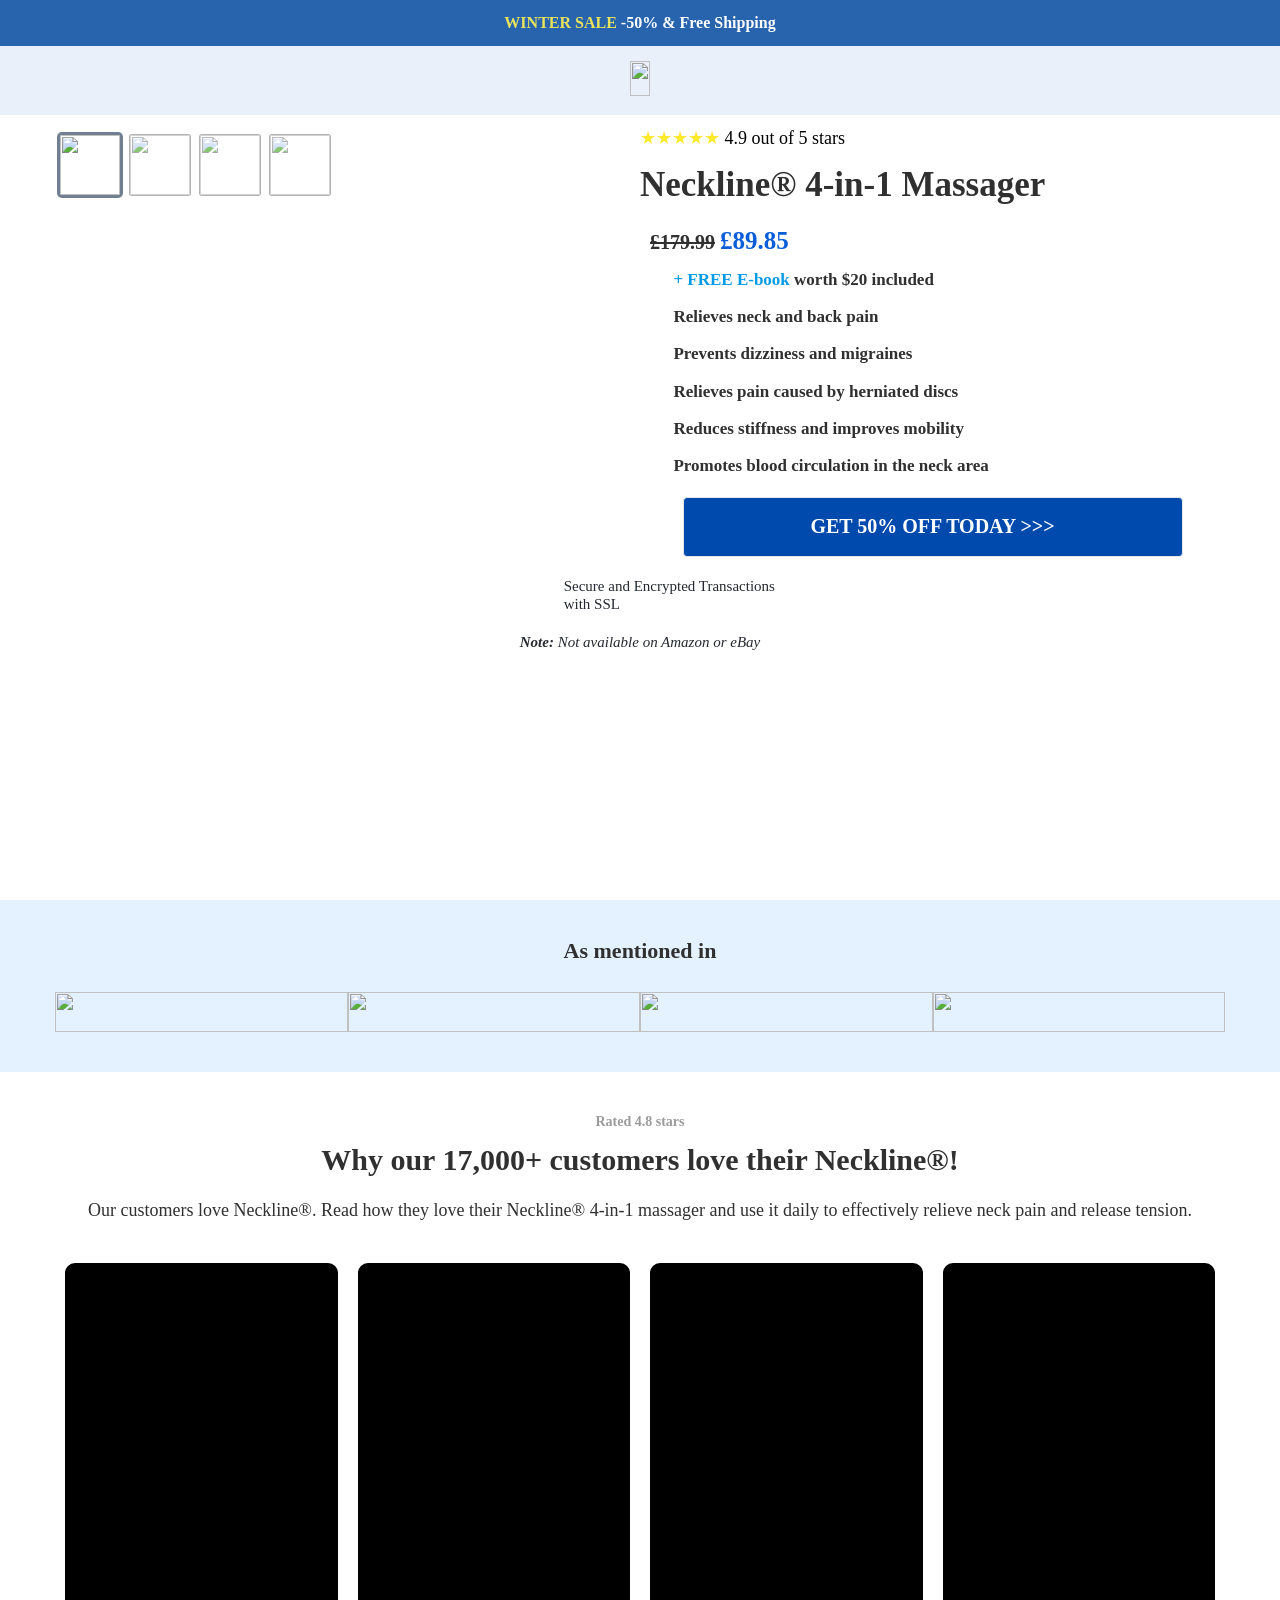
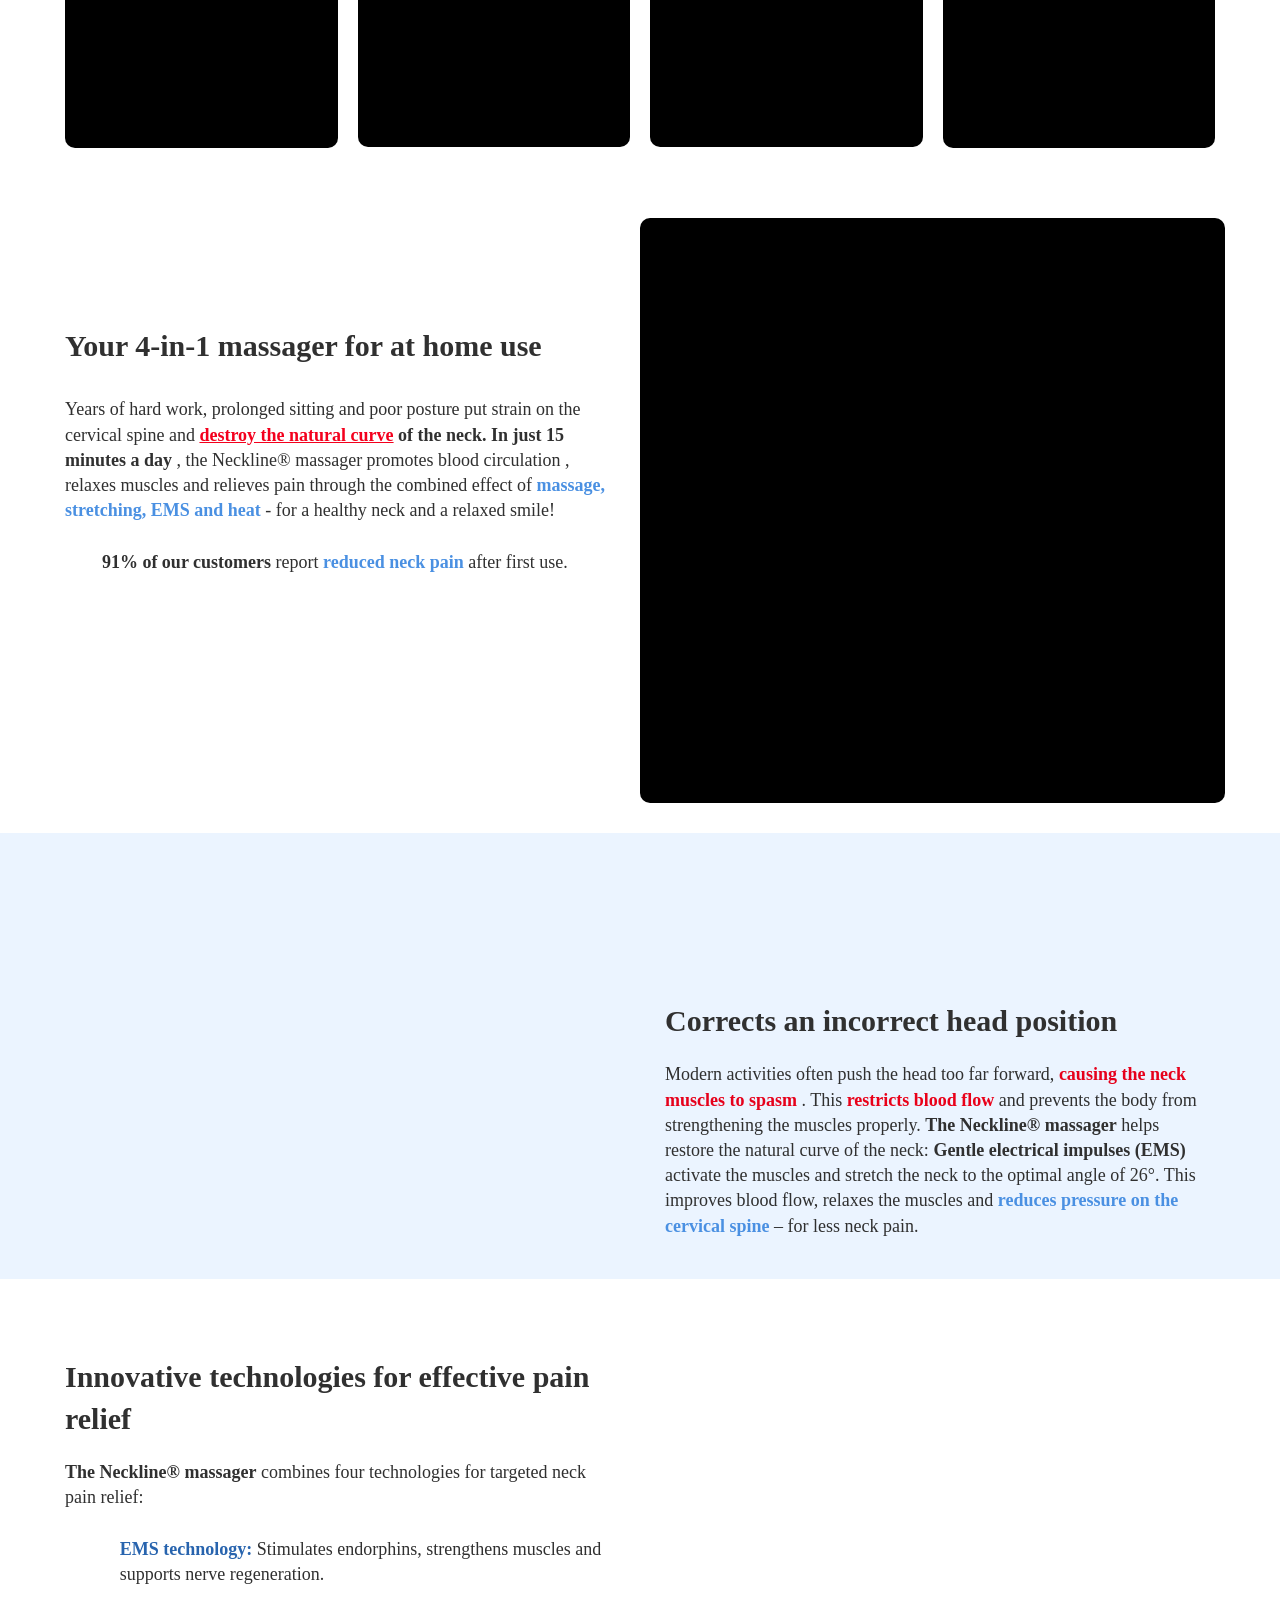
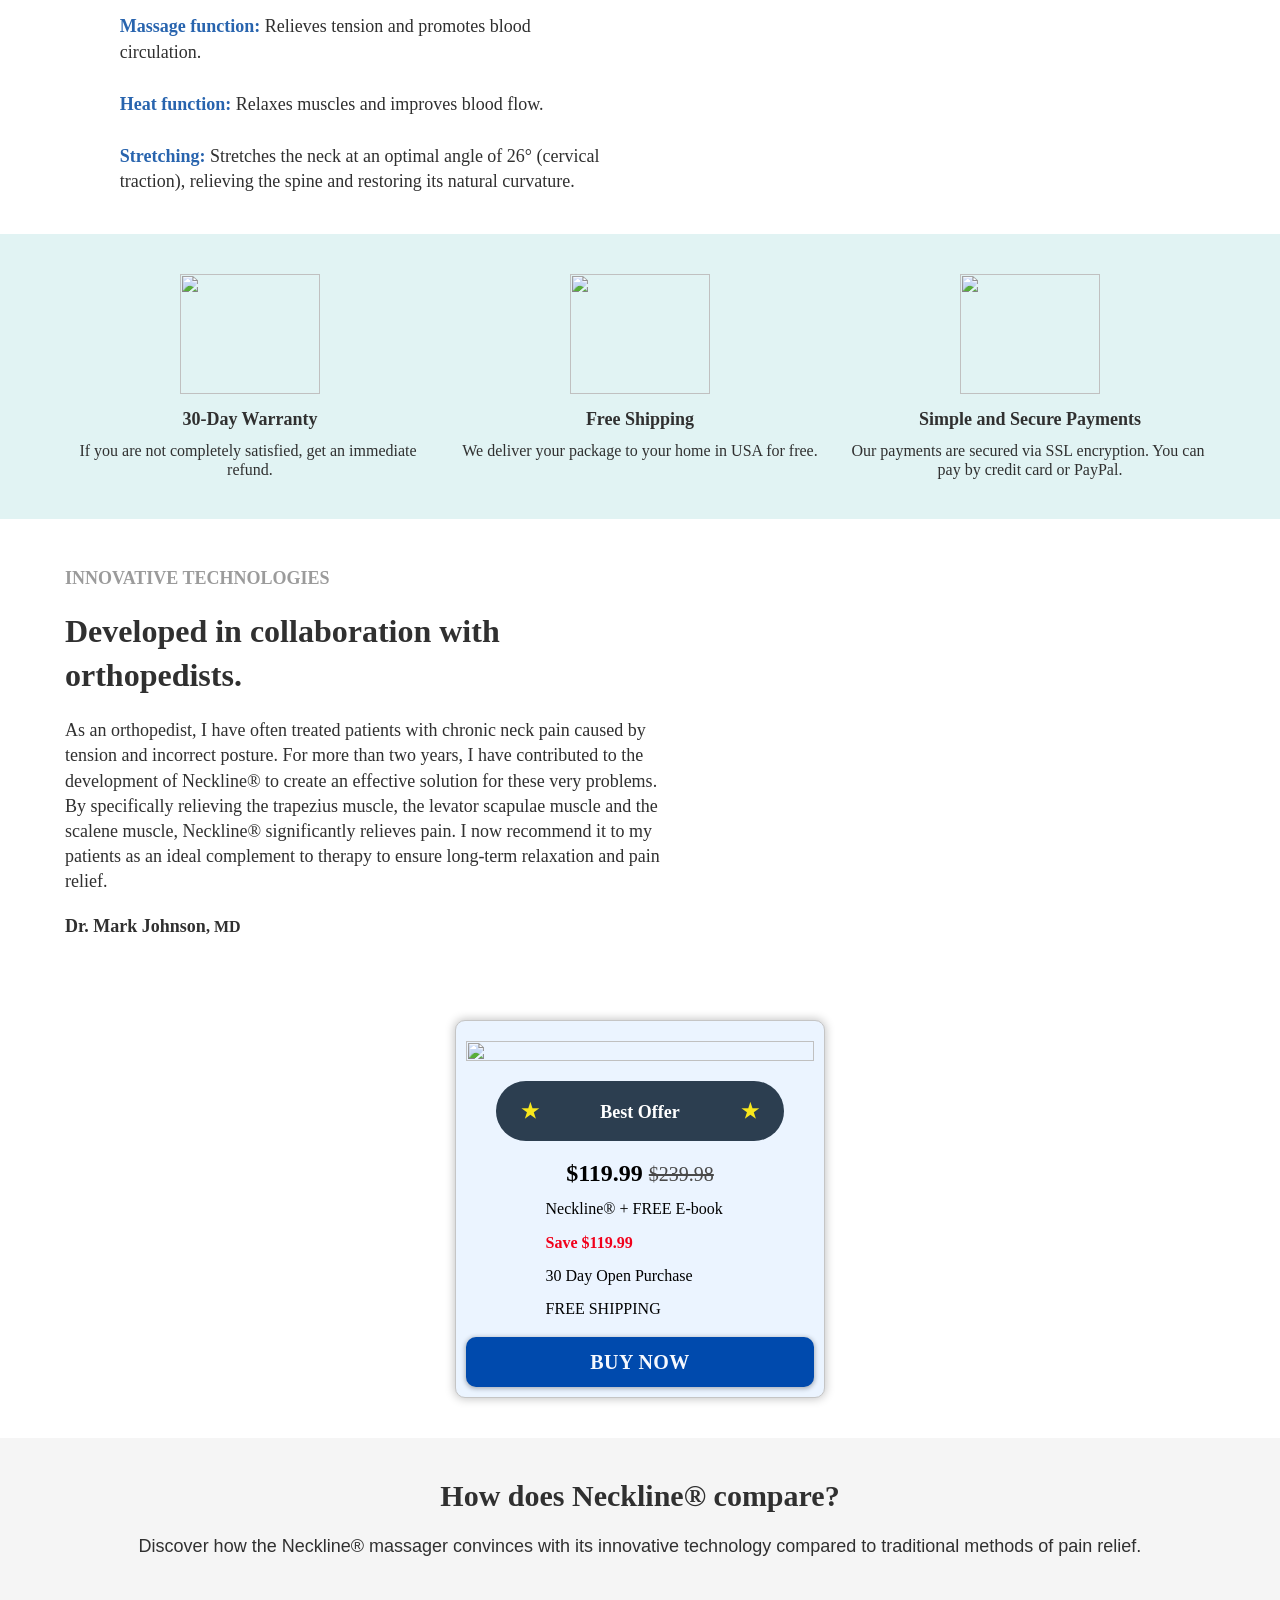
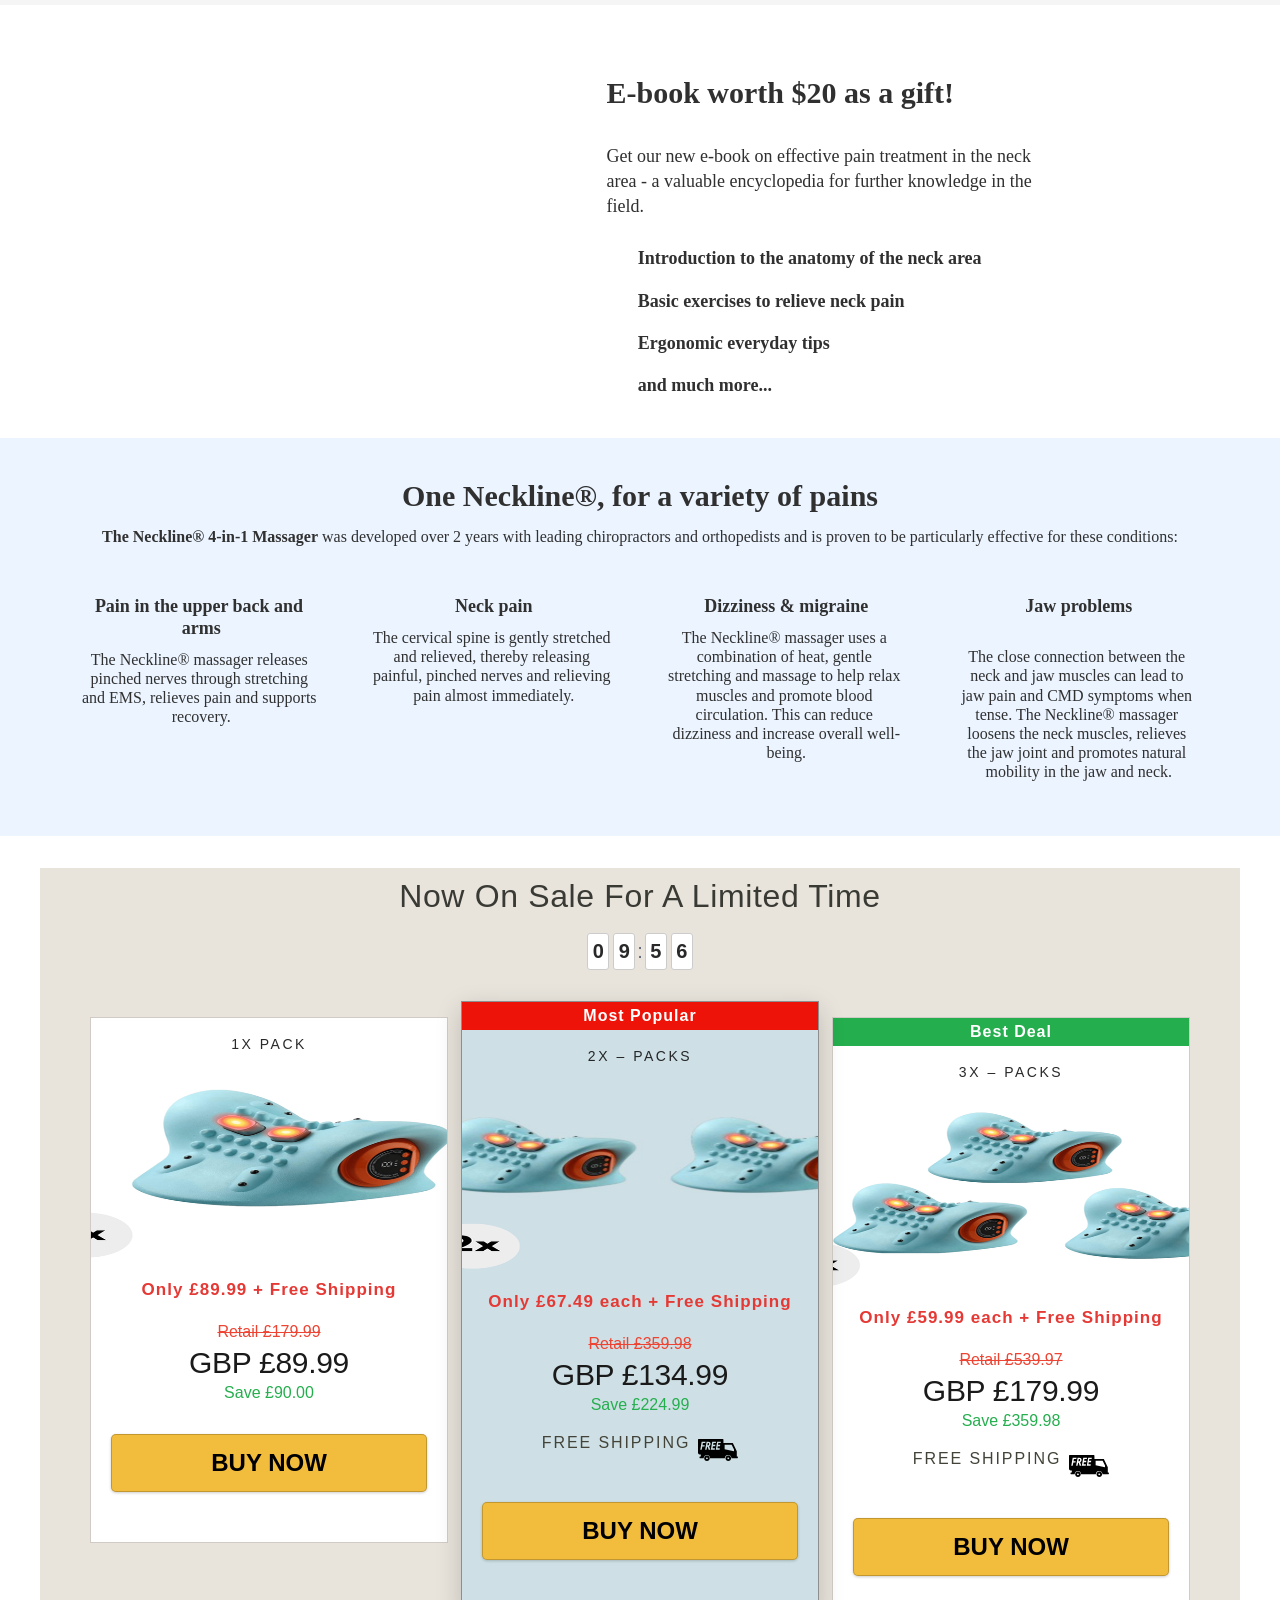
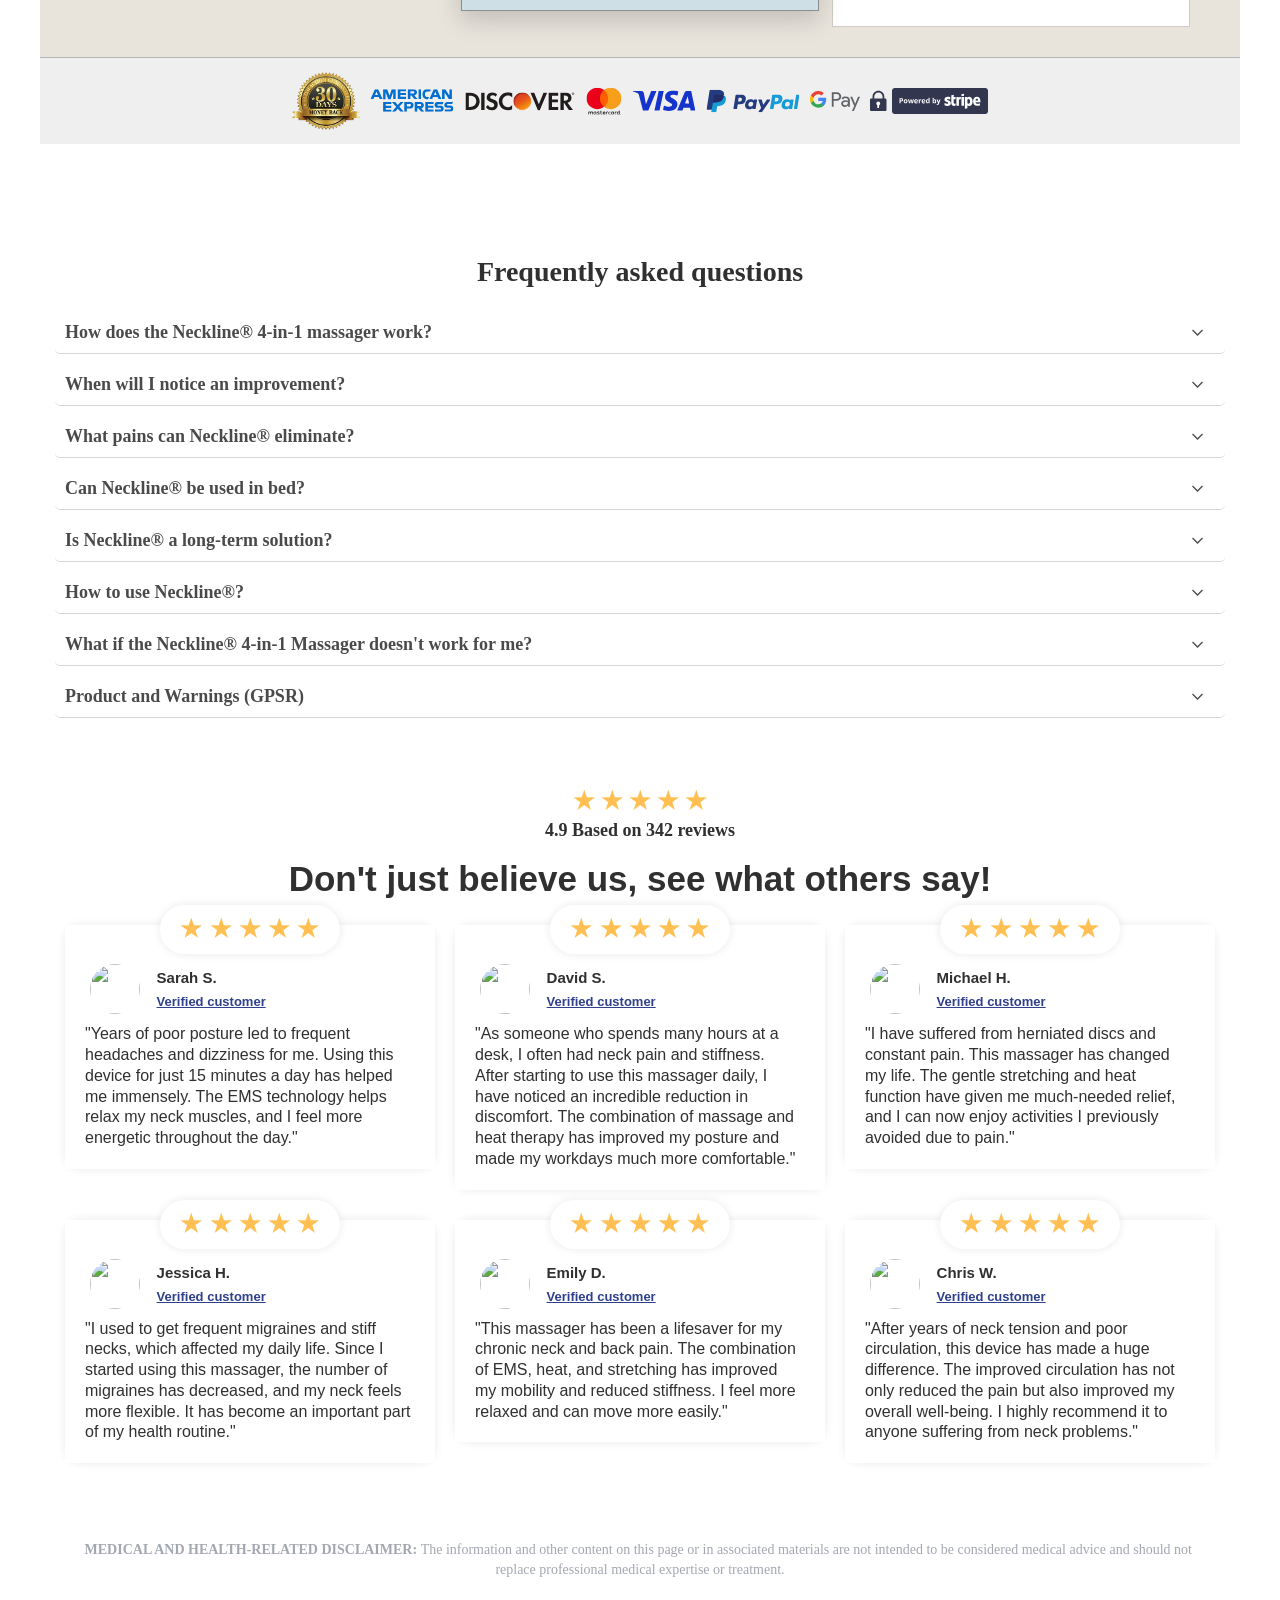
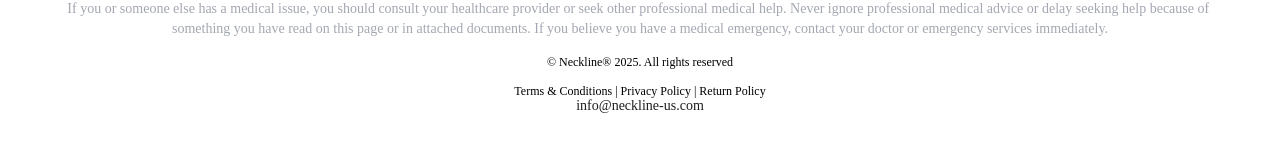
==== products/products.html @ dcbad9b7 "yy" ====
<!DOCTYPE html>
				
				
				<html lang="en">
					<head>
						<title>Neckline®</title>

						<link rel="preconnect" href="https://fonts.gstatic.com" crossorigin>
						<link rel="preconnect" href="https://img.funnelish.com" crossorigin>
						<link rel="preload" href="/legacy/core.min.js" as="script" >
						<link rel="preload" href="/legacy/core.min.css" as="style" >

						<meta charset="UTF-8">
						<meta http-equiv="X-UA-Compatible" content="ie=edge">
						<meta name="description" content="">
						<meta name="keywords" content="">
						<meta name="author" content="">
						<meta name="userid" content="97893">
						<meta name="pageid" content="4089606">
						<meta name="stepid" content="3510371">
						<meta name="funnelid" content="1005199">
						<meta name="version" content="app-v1">
						<meta name="editor_version" content="v1">
						<meta name="viewport" content="width=device-width, initial-scale=1.0" >

						
						<link rel="icon" href="/favicon.ico">

						
						
	<!-- custom fonts -->
	

	<!-- preload fonts -->
	 

	<style>
		 
	</style>
	<style>
		/* https://fonts.googleapis.com/css?family=Roboto:400,700|Poppins:400,700|Roboto:400,700&display=swap&subset=all */
		@font-face{font-family:poppins;font-style:normal;font-weight:400;font-display:swap;src:url(https://fonts.gstatic.com/s/poppins/v24/pxiEyp8kv8JHgFVrJJbecmNE.woff2)format('woff2');unicode-range:U+0900-097F,U+1CD0-1CF9,U+200C-200D,U+20A8,U+20B9,U+20F0,U+25CC,U+A830-A839,U+A8E0-A8FF,U+11B00-11B09}@font-face{font-family:poppins;font-style:normal;font-weight:400;font-display:swap;src:url(https://fonts.gstatic.com/s/poppins/v24/pxiEyp8kv8JHgFVrJJnecmNE.woff2)format('woff2');unicode-range:U+0100-02BA,U+02BD-02C5,U+02C7-02CC,U+02CE-02D7,U+02DD-02FF,U+0304,U+0308,U+0329,U+1D00-1DBF,U+1E00-1E9F,U+1EF2-1EFF,U+2020,U+20A0-20AB,U+20AD-20C0,U+2113,U+2C60-2C7F,U+A720-A7FF}@font-face{font-family:poppins;font-style:normal;font-weight:400;font-display:swap;src:url(https://fonts.gstatic.com/s/poppins/v24/pxiEyp8kv8JHgFVrJJfecg.woff2)format('woff2');unicode-range:U+0000-00FF,U+0131,U+0152-0153,U+02BB-02BC,U+02C6,U+02DA,U+02DC,U+0304,U+0308,U+0329,U+2000-206F,U+20AC,U+2122,U+2191,U+2193,U+2212,U+2215,U+FEFF,U+FFFD}@font-face{font-family:poppins;font-style:normal;font-weight:700;font-display:swap;src:url(https://fonts.gstatic.com/s/poppins/v24/pxiByp8kv8JHgFVrLCz7Z11lFc-K.woff2)format('woff2');unicode-range:U+0900-097F,U+1CD0-1CF9,U+200C-200D,U+20A8,U+20B9,U+20F0,U+25CC,U+A830-A839,U+A8E0-A8FF,U+11B00-11B09}@font-face{font-family:poppins;font-style:normal;font-weight:700;font-display:swap;src:url(https://fonts.gstatic.com/s/poppins/v24/pxiByp8kv8JHgFVrLCz7Z1JlFc-K.woff2)format('woff2');unicode-range:U+0100-02BA,U+02BD-02C5,U+02C7-02CC,U+02CE-02D7,U+02DD-02FF,U+0304,U+0308,U+0329,U+1D00-1DBF,U+1E00-1E9F,U+1EF2-1EFF,U+2020,U+20A0-20AB,U+20AD-20C0,U+2113,U+2C60-2C7F,U+A720-A7FF}@font-face{font-family:poppins;font-style:normal;font-weight:700;font-display:swap;src:url(https://fonts.gstatic.com/s/poppins/v24/pxiByp8kv8JHgFVrLCz7Z1xlFQ.woff2)format('woff2');unicode-range:U+0000-00FF,U+0131,U+0152-0153,U+02BB-02BC,U+02C6,U+02DA,U+02DC,U+0304,U+0308,U+0329,U+2000-206F,U+20AC,U+2122,U+2191,U+2193,U+2212,U+2215,U+FEFF,U+FFFD}@font-face{font-family:roboto;font-style:normal;font-weight:400;font-stretch:100%;font-display:swap;src:url(https://fonts.gstatic.com/s/roboto/v51/KFO7CnqEu92Fr1ME7kSn66aGLdTylUAMa3GUBGEe.woff2)format('woff2');unicode-range:U+0460-052F,U+1C80-1C8A,U+20B4,U+2DE0-2DFF,U+A640-A69F,U+FE2E-FE2F}@font-face{font-family:roboto;font-style:normal;font-weight:400;font-stretch:100%;font-display:swap;src:url(https://fonts.gstatic.com/s/roboto/v51/KFO7CnqEu92Fr1ME7kSn66aGLdTylUAMa3iUBGEe.woff2)format('woff2');unicode-range:U+0301,U+0400-045F,U+0490-0491,U+04B0-04B1,U+2116}@font-face{font-family:roboto;font-style:normal;font-weight:400;font-stretch:100%;font-display:swap;src:url(https://fonts.gstatic.com/s/roboto/v51/KFO7CnqEu92Fr1ME7kSn66aGLdTylUAMa3CUBGEe.woff2)format('woff2');unicode-range:U+1F00-1FFF}@font-face{font-family:roboto;font-style:normal;font-weight:400;font-stretch:100%;font-display:swap;src:url(https://fonts.gstatic.com/s/roboto/v51/KFO7CnqEu92Fr1ME7kSn66aGLdTylUAMa3-UBGEe.woff2)format('woff2');unicode-range:U+0370-0377,U+037A-037F,U+0384-038A,U+038C,U+038E-03A1,U+03A3-03FF}@font-face{font-family:roboto;font-style:normal;font-weight:400;font-stretch:100%;font-display:swap;src:url(https://fonts.gstatic.com/s/roboto/v51/KFO7CnqEu92Fr1ME7kSn66aGLdTylUAMawCUBGEe.woff2)format('woff2');unicode-range:U+0302-0303,U+0305,U+0307-0308,U+0310,U+0312,U+0315,U+031A,U+0326-0327,U+032C,U+032F-0330,U+0332-0333,U+0338,U+033A,U+0346,U+034D,U+0391-03A1,U+03A3-03A9,U+03B1-03C9,U+03D1,U+03D5-03D6,U+03F0-03F1,U+03F4-03F5,U+2016-2017,U+2034-2038,U+203C,U+2040,U+2043,U+2047,U+2050,U+2057,U+205F,U+2070-2071,U+2074-208E,U+2090-209C,U+20D0-20DC,U+20E1,U+20E5-20EF,U+2100-2112,U+2114-2115,U+2117-2121,U+2123-214F,U+2190,U+2192,U+2194-21AE,U+21B0-21E5,U+21F1-21F2,U+21F4-2211,U+2213-2214,U+2216-22FF,U+2308-230B,U+2310,U+2319,U+231C-2321,U+2336-237A,U+237C,U+2395,U+239B-23B7,U+23D0,U+23DC-23E1,U+2474-2475,U+25AF,U+25B3,U+25B7,U+25BD,U+25C1,U+25CA,U+25CC,U+25FB,U+266D-266F,U+27C0-27FF,U+2900-2AFF,U+2B0E-2B11,U+2B30-2B4C,U+2BFE,U+3030,U+FF5B,U+FF5D,U+1D400-1D7FF,U+1EE00-1EEFF}@font-face{font-family:roboto;font-style:normal;font-weight:400;font-stretch:100%;font-display:swap;src:url(https://fonts.gstatic.com/s/roboto/v51/KFO7CnqEu92Fr1ME7kSn66aGLdTylUAMaxKUBGEe.woff2)format('woff2');unicode-range:U+0001-000C,U+000E-001F,U+007F-009F,U+20DD-20E0,U+20E2-20E4,U+2150-218F,U+2190,U+2192,U+2194-2199,U+21AF,U+21E6-21F0,U+21F3,U+2218-2219,U+2299,U+22C4-22C6,U+2300-243F,U+2440-244A,U+2460-24FF,U+25A0-27BF,U+2800-28FF,U+2921-2922,U+2981,U+29BF,U+29EB,U+2B00-2BFF,U+4DC0-4DFF,U+FFF9-FFFB,U+10140-1018E,U+10190-1019C,U+101A0,U+101D0-101FD,U+102E0-102FB,U+10E60-10E7E,U+1D2C0-1D2D3,U+1D2E0-1D37F,U+1F000-1F0FF,U+1F100-1F1AD,U+1F1E6-1F1FF,U+1F30D-1F30F,U+1F315,U+1F31C,U+1F31E,U+1F320-1F32C,U+1F336,U+1F378,U+1F37D,U+1F382,U+1F393-1F39F,U+1F3A7-1F3A8,U+1F3AC-1F3AF,U+1F3C2,U+1F3C4-1F3C6,U+1F3CA-1F3CE,U+1F3D4-1F3E0,U+1F3ED,U+1F3F1-1F3F3,U+1F3F5-1F3F7,U+1F408,U+1F415,U+1F41F,U+1F426,U+1F43F,U+1F441-1F442,U+1F444,U+1F446-1F449,U+1F44C-1F44E,U+1F453,U+1F46A,U+1F47D,U+1F4A3,U+1F4B0,U+1F4B3,U+1F4B9,U+1F4BB,U+1F4BF,U+1F4C8-1F4CB,U+1F4D6,U+1F4DA,U+1F4DF,U+1F4E3-1F4E6,U+1F4EA-1F4ED,U+1F4F7,U+1F4F9-1F4FB,U+1F4FD-1F4FE,U+1F503,U+1F507-1F50B,U+1F50D,U+1F512-1F513,U+1F53E-1F54A,U+1F54F-1F5FA,U+1F610,U+1F650-1F67F,U+1F687,U+1F68D,U+1F691,U+1F694,U+1F698,U+1F6AD,U+1F6B2,U+1F6B9-1F6BA,U+1F6BC,U+1F6C6-1F6CF,U+1F6D3-1F6D7,U+1F6E0-1F6EA,U+1F6F0-1F6F3,U+1F6F7-1F6FC,U+1F700-1F7FF,U+1F800-1F80B,U+1F810-1F847,U+1F850-1F859,U+1F860-1F887,U+1F890-1F8AD,U+1F8B0-1F8BB,U+1F8C0-1F8C1,U+1F900-1F90B,U+1F93B,U+1F946,U+1F984,U+1F996,U+1F9E9,U+1FA00-1FA6F,U+1FA70-1FA7C,U+1FA80-1FA89,U+1FA8F-1FAC6,U+1FACE-1FADC,U+1FADF-1FAE9,U+1FAF0-1FAF8,U+1FB00-1FBFF}@font-face{font-family:roboto;font-style:normal;font-weight:400;font-stretch:100%;font-display:swap;src:url(https://fonts.gstatic.com/s/roboto/v51/KFO7CnqEu92Fr1ME7kSn66aGLdTylUAMa3OUBGEe.woff2)format('woff2');unicode-range:U+0102-0103,U+0110-0111,U+0128-0129,U+0168-0169,U+01A0-01A1,U+01AF-01B0,U+0300-0301,U+0303-0304,U+0308-0309,U+0323,U+0329,U+1EA0-1EF9,U+20AB}@font-face{font-family:roboto;font-style:normal;font-weight:400;font-stretch:100%;font-display:swap;src:url(https://fonts.gstatic.com/s/roboto/v51/KFO7CnqEu92Fr1ME7kSn66aGLdTylUAMa3KUBGEe.woff2)format('woff2');unicode-range:U+0100-02BA,U+02BD-02C5,U+02C7-02CC,U+02CE-02D7,U+02DD-02FF,U+0304,U+0308,U+0329,U+1D00-1DBF,U+1E00-1E9F,U+1EF2-1EFF,U+2020,U+20A0-20AB,U+20AD-20C0,U+2113,U+2C60-2C7F,U+A720-A7FF}@font-face{font-family:roboto;font-style:normal;font-weight:400;font-stretch:100%;font-display:swap;src:url(https://fonts.gstatic.com/s/roboto/v51/KFO7CnqEu92Fr1ME7kSn66aGLdTylUAMa3yUBA.woff2)format('woff2');unicode-range:U+0000-00FF,U+0131,U+0152-0153,U+02BB-02BC,U+02C6,U+02DA,U+02DC,U+0304,U+0308,U+0329,U+2000-206F,U+20AC,U+2122,U+2191,U+2193,U+2212,U+2215,U+FEFF,U+FFFD}@font-face{font-family:roboto;font-style:normal;font-weight:700;font-stretch:100%;font-display:swap;src:url(https://fonts.gstatic.com/s/roboto/v51/KFO7CnqEu92Fr1ME7kSn66aGLdTylUAMa3GUBGEe.woff2)format('woff2');unicode-range:U+0460-052F,U+1C80-1C8A,U+20B4,U+2DE0-2DFF,U+A640-A69F,U+FE2E-FE2F}@font-face{font-family:roboto;font-style:normal;font-weight:700;font-stretch:100%;font-display:swap;src:url(https://fonts.gstatic.com/s/roboto/v51/KFO7CnqEu92Fr1ME7kSn66aGLdTylUAMa3iUBGEe.woff2)format('woff2');unicode-range:U+0301,U+0400-045F,U+0490-0491,U+04B0-04B1,U+2116}@font-face{font-family:roboto;font-style:normal;font-weight:700;font-stretch:100%;font-display:swap;src:url(https://fonts.gstatic.com/s/roboto/v51/KFO7CnqEu92Fr1ME7kSn66aGLdTylUAMa3CUBGEe.woff2)format('woff2');unicode-range:U+1F00-1FFF}@font-face{font-family:roboto;font-style:normal;font-weight:700;font-stretch:100%;font-display:swap;src:url(https://fonts.gstatic.com/s/roboto/v51/KFO7CnqEu92Fr1ME7kSn66aGLdTylUAMa3-UBGEe.woff2)format('woff2');unicode-range:U+0370-0377,U+037A-037F,U+0384-038A,U+038C,U+038E-03A1,U+03A3-03FF}@font-face{font-family:roboto;font-style:normal;font-weight:700;font-stretch:100%;font-display:swap;src:url(https://fonts.gstatic.com/s/roboto/v51/KFO7CnqEu92Fr1ME7kSn66aGLdTylUAMawCUBGEe.woff2)format('woff2');unicode-range:U+0302-0303,U+0305,U+0307-0308,U+0310,U+0312,U+0315,U+031A,U+0326-0327,U+032C,U+032F-0330,U+0332-0333,U+0338,U+033A,U+0346,U+034D,U+0391-03A1,U+03A3-03A9,U+03B1-03C9,U+03D1,U+03D5-03D6,U+03F0-03F1,U+03F4-03F5,U+2016-2017,U+2034-2038,U+203C,U+2040,U+2043,U+2047,U+2050,U+2057,U+205F,U+2070-2071,U+2074-208E,U+2090-209C,U+20D0-20DC,U+20E1,U+20E5-20EF,U+2100-2112,U+2114-2115,U+2117-2121,U+2123-214F,U+2190,U+2192,U+2194-21AE,U+21B0-21E5,U+21F1-21F2,U+21F4-2211,U+2213-2214,U+2216-22FF,U+2308-230B,U+2310,U+2319,U+231C-2321,U+2336-237A,U+237C,U+2395,U+239B-23B7,U+23D0,U+23DC-23E1,U+2474-2475,U+25AF,U+25B3,U+25B7,U+25BD,U+25C1,U+25CA,U+25CC,U+25FB,U+266D-266F,U+27C0-27FF,U+2900-2AFF,U+2B0E-2B11,U+2B30-2B4C,U+2BFE,U+3030,U+FF5B,U+FF5D,U+1D400-1D7FF,U+1EE00-1EEFF}@font-face{font-family:roboto;font-style:normal;font-weight:700;font-stretch:100%;font-display:swap;src:url(https://fonts.gstatic.com/s/roboto/v51/KFO7CnqEu92Fr1ME7kSn66aGLdTylUAMaxKUBGEe.woff2)format('woff2');unicode-range:U+0001-000C,U+000E-001F,U+007F-009F,U+20DD-20E0,U+20E2-20E4,U+2150-218F,U+2190,U+2192,U+2194-2199,U+21AF,U+21E6-21F0,U+21F3,U+2218-2219,U+2299,U+22C4-22C6,U+2300-243F,U+2440-244A,U+2460-24FF,U+25A0-27BF,U+2800-28FF,U+2921-2922,U+2981,U+29BF,U+29EB,U+2B00-2BFF,U+4DC0-4DFF,U+FFF9-FFFB,U+10140-1018E,U+10190-1019C,U+101A0,U+101D0-101FD,U+102E0-102FB,U+10E60-10E7E,U+1D2C0-1D2D3,U+1D2E0-1D37F,U+1F000-1F0FF,U+1F100-1F1AD,U+1F1E6-1F1FF,U+1F30D-1F30F,U+1F315,U+1F31C,U+1F31E,U+1F320-1F32C,U+1F336,U+1F378,U+1F37D,U+1F382,U+1F393-1F39F,U+1F3A7-1F3A8,U+1F3AC-1F3AF,U+1F3C2,U+1F3C4-1F3C6,U+1F3CA-1F3CE,U+1F3D4-1F3E0,U+1F3ED,U+1F3F1-1F3F3,U+1F3F5-1F3F7,U+1F408,U+1F415,U+1F41F,U+1F426,U+1F43F,U+1F441-1F442,U+1F444,U+1F446-1F449,U+1F44C-1F44E,U+1F453,U+1F46A,U+1F47D,U+1F4A3,U+1F4B0,U+1F4B3,U+1F4B9,U+1F4BB,U+1F4BF,U+1F4C8-1F4CB,U+1F4D6,U+1F4DA,U+1F4DF,U+1F4E3-1F4E6,U+1F4EA-1F4ED,U+1F4F7,U+1F4F9-1F4FB,U+1F4FD-1F4FE,U+1F503,U+1F507-1F50B,U+1F50D,U+1F512-1F513,U+1F53E-1F54A,U+1F54F-1F5FA,U+1F610,U+1F650-1F67F,U+1F687,U+1F68D,U+1F691,U+1F694,U+1F698,U+1F6AD,U+1F6B2,U+1F6B9-1F6BA,U+1F6BC,U+1F6C6-1F6CF,U+1F6D3-1F6D7,U+1F6E0-1F6EA,U+1F6F0-1F6F3,U+1F6F7-1F6FC,U+1F700-1F7FF,U+1F800-1F80B,U+1F810-1F847,U+1F850-1F859,U+1F860-1F887,U+1F890-1F8AD,U+1F8B0-1F8BB,U+1F8C0-1F8C1,U+1F900-1F90B,U+1F93B,U+1F946,U+1F984,U+1F996,U+1F9E9,U+1FA00-1FA6F,U+1FA70-1FA7C,U+1FA80-1FA89,U+1FA8F-1FAC6,U+1FACE-1FADC,U+1FADF-1FAE9,U+1FAF0-1FAF8,U+1FB00-1FBFF}@font-face{font-family:roboto;font-style:normal;font-weight:700;font-stretch:100%;font-display:swap;src:url(https://fonts.gstatic.com/s/roboto/v51/KFO7CnqEu92Fr1ME7kSn66aGLdTylUAMa3OUBGEe.woff2)format('woff2');unicode-range:U+0102-0103,U+0110-0111,U+0128-0129,U+0168-0169,U+01A0-01A1,U+01AF-01B0,U+0300-0301,U+0303-0304,U+0308-0309,U+0323,U+0329,U+1EA0-1EF9,U+20AB}@font-face{font-family:roboto;font-style:normal;font-weight:700;font-stretch:100%;font-display:swap;src:url(https://fonts.gstatic.com/s/roboto/v51/KFO7CnqEu92Fr1ME7kSn66aGLdTylUAMa3KUBGEe.woff2)format('woff2');unicode-range:U+0100-02BA,U+02BD-02C5,U+02C7-02CC,U+02CE-02D7,U+02DD-02FF,U+0304,U+0308,U+0329,U+1D00-1DBF,U+1E00-1E9F,U+1EF2-1EFF,U+2020,U+20A0-20AB,U+20AD-20C0,U+2113,U+2C60-2C7F,U+A720-A7FF}@font-face{font-family:roboto;font-style:normal;font-weight:700;font-stretch:100%;font-display:swap;src:url(https://fonts.gstatic.com/s/roboto/v51/KFO7CnqEu92Fr1ME7kSn66aGLdTylUAMa3yUBA.woff2)format('woff2');unicode-range:U+0000-00FF,U+0131,U+0152-0153,U+02BB-02BC,U+02C6,U+02DA,U+02DC,U+0304,U+0308,U+0329,U+2000-206F,U+20AC,U+2122,U+2191,U+2193,U+2212,U+2215,U+FEFF,U+FFFD}
	</style>

						
						<script>window.FUNNEL = {"id":1005199,"name":"Neckline® - US","currency_code":"USD","test_mode":true}; let FUNNEL=window.FUNNEL;</script>
						
						<script>window.PRODUCTS = null;let PRODUCTS=window.PRODUCTS;</script>
						
						<script>window.STEP = {"id":3510371,"created_at":"2025-12-09T07:17:47Z","updated_at":"2025-12-31T10:42:13Z","name":"Landing page","path":"landing","type":5,"url":"neckline-us.com/neckline-usa/landing","user_id":97893,"funnel_id":1005199,"template_id":0,"order_index":2,"thumbnail_hash":"","domain_name":"neckline-us.com","domain_id":36615,"pages":null,"ab_type":"percent","cloning_products":null};let STEP = window.STEP;</script>
						
						<script>window.APPS = [];let APPS = window.APPS;</script>

						<link async rel="stylesheet" href="/legacy/core.min.css" >

						<script>
					/*! lazysizes - v5.3.1 */
					!function(e){var t=function(u,D,f){"use strict";var k,H;if(function(){var e;var t={lazyClass:"lazyload",loadedClass:"lazyloaded",loadingClass:"lazyloading",preloadClass:"lazypreload",errorClass:"lazyerror",autosizesClass:"lazyautosizes",fastLoadedClass:"ls-is-cached",iframeLoadMode:0,srcAttr:"data-src",srcsetAttr:"data-srcset",sizesAttr:"data-sizes",minSize:40,customMedia:{},init:true,expFactor:1.5,hFac:.8,loadMode:2,loadHidden:true,ricTimeout:0,throttleDelay:125};H=u.lazySizesConfig||u.lazysizesConfig||{};for(e in t){if(!(e in H)){H[e]=t[e]}}}(),!D||!D.getElementsByClassName){return{init:function(){},cfg:H,noSupport:true}}var O=D.documentElement,i=u.HTMLPictureElement,P="addEventListener",$="getAttribute",q=u[P].bind(u),I=u.setTimeout,U=u.requestAnimationFrame||I,o=u.requestIdleCallback,j=/^picture$/i,r=["load","error","lazyincluded","_lazyloaded"],a={},G=Array.prototype.forEach,J=function(e,t){if(!a[t]){a[t]=new RegExp("(\\s|^)"+t+"(\\s|$)")}return a[t].test(e[$]("class")||"")&&a[t]},K=function(e,t){if(!J(e,t)){e.setAttribute("class",(e[$]("class")||"").trim()+" "+t)}},Q=function(e,t){var a;if(a=J(e,t)){e.setAttribute("class",(e[$]("class")||"").replace(a," "))}},V=function(t,a,e){var i=e?P:"removeEventListener";if(e){V(t,a)}r.forEach(function(e){t[i](e,a)})},X=function(e,t,a,i,r){var n=D.createEvent("Event");if(!a){a={}}a.instance=k;n.initEvent(t,!i,!r);n.detail=a;e.dispatchEvent(n);return n},Y=function(e,t){var a;if(!i&&(a=u.picturefill||H.pf)){if(t&&t.src&&!e[$]("srcset")){e.setAttribute("srcset",t.src)}a({reevaluate:true,elements:[e]})}else if(t&&t.src){e.src=t.src}},Z=function(e,t){return(getComputedStyle(e,null)||{})[t]},s=function(e,t,a){a=a||e.offsetWidth;while(a<H.minSize&&t&&!e._lazysizesWidth){a=t.offsetWidth;t=t.parentNode}return a},ee=function(){var a,i;var t=[];var r=[];var n=t;var s=function(){var e=n;n=t.length?r:t;a=true;i=false;while(e.length){e.shift()()}a=false};var e=function(e,t){if(a&&!t){e.apply(this,arguments)}else{n.push(e);if(!i){i=true;(D.hidden?I:U)(s)}}};e._lsFlush=s;return e}(),te=function(a,e){return e?function(){ee(a)}:function(){var e=this;var t=arguments;ee(function(){a.apply(e,t)})}},ae=function(e){var a;var i=0;var r=H.throttleDelay;var n=H.ricTimeout;var t=function(){a=false;i=f.now();e()};var s=o&&n>49?function(){o(t,{timeout:n});if(n!==H.ricTimeout){n=H.ricTimeout}}:te(function(){I(t)},true);return function(e){var t;if(e=e===true){n=33}if(a){return}a=true;t=r-(f.now()-i);if(t<0){t=0}if(e||t<9){s()}else{I(s,t)}}},ie=function(e){var t,a;var i=99;var r=function(){t=null;e()};var n=function(){var e=f.now()-a;if(e<i){I(n,i-e)}else{(o||r)(r)}};return function(){a=f.now();if(!t){t=I(n,i)}}},e=function(){var v,m,c,h,e;var y,z,g,p,C,b,A;var n=/^img$/i;var d=/^iframe$/i;var E="onscroll"in u&&!/(gle|ing)bot/.test(navigator.userAgent);var _=0;var w=0;var M=0;var N=-1;var L=function(e){M--;if(!e||M<0||!e.target){M=0}};var x=function(e){if(A==null){A=Z(D.body,"visibility")=="hidden"}return A||!(Z(e.parentNode,"visibility")=="hidden"&&Z(e,"visibility")=="hidden")};var W=function(e,t){var a;var i=e;var r=x(e);g-=t;b+=t;p-=t;C+=t;while(r&&(i=i.offsetParent)&&i!=D.body&&i!=O){r=(Z(i,"opacity")||1)>0;if(r&&Z(i,"overflow")!="visible"){a=i.getBoundingClientRect();r=C>a.left&&p<a.right&&b>a.top-1&&g<a.bottom+1}}return r};var t=function(){var e,t,a,i,r,n,s,o,l,u,f,c;var d=k.elements;if((h=H.loadMode)&&M<8&&(e=d.length)){t=0;N++;for(;t<e;t++){if(!d[t]||d[t]._lazyRace){continue}if(!E||k.prematureUnveil&&k.prematureUnveil(d[t])){R(d[t]);continue}if(!(o=d[t][$]("data-expand"))||!(n=o*1)){n=w}if(!u){u=!H.expand||H.expand<1?O.clientHeight>500&&O.clientWidth>500?500:370:H.expand;k._defEx=u;f=u*H.expFactor;c=H.hFac;A=null;if(w<f&&M<1&&N>2&&h>2&&!D.hidden){w=f;N=0}else if(h>1&&N>1&&M<6){w=u}else{w=_}}if(l!==n){y=innerWidth+n*c;z=innerHeight+n;s=n*-1;l=n}a=d[t].getBoundingClientRect();if((b=a.bottom)>=s&&(g=a.top)<=z&&(C=a.right)>=s*c&&(p=a.left)<=y&&(b||C||p||g)&&(H.loadHidden||x(d[t]))&&(m&&M<3&&!o&&(h<3||N<4)||W(d[t],n))){R(d[t]);r=true;if(M>9){break}}else if(!r&&m&&!i&&M<4&&N<4&&h>2&&(v[0]||H.preloadAfterLoad)&&(v[0]||!o&&(b||C||p||g||d[t][$](H.sizesAttr)!="auto"))){i=v[0]||d[t]}}if(i&&!r){R(i)}}};var a=ae(t);var S=function(e){var t=e.target;if(t._lazyCache){delete t._lazyCache;return}L(e);K(t,H.loadedClass);Q(t,H.loadingClass);V(t,B);X(t,"lazyloaded")};var i=te(S);var B=function(e){i({target:e.target})};var T=function(e,t){var a=e.getAttribute("data-load-mode")||H.iframeLoadMode;if(a==0){e.contentWindow.location.replace(t)}else if(a==1){e.src=t}};var F=function(e){var t;var a=e[$](H.srcsetAttr);if(t=H.customMedia[e[$]("data-media")||e[$]("media")]){e.setAttribute("media",t)}if(a){e.setAttribute("srcset",a)}};var s=te(function(t,e,a,i,r){var n,s,o,l,u,f;if(!(u=X(t,"lazybeforeunveil",e)).defaultPrevented){if(i){if(a){K(t,H.autosizesClass)}else{t.setAttribute("sizes",i)}}s=t[$](H.srcsetAttr);n=t[$](H.srcAttr);if(r){o=t.parentNode;l=o&&j.test(o.nodeName||"")}f=e.firesLoad||"src"in t&&(s||n||l);u={target:t};K(t,H.loadingClass);if(f){clearTimeout(c);c=I(L,2500);V(t,B,true)}if(l){G.call(o.getElementsByTagName("source"),F)}if(s){t.setAttribute("srcset",s)}else if(n&&!l){if(d.test(t.nodeName)){T(t,n)}else{t.src=n}}if(r&&(s||l)){Y(t,{src:n})}}if(t._lazyRace){delete t._lazyRace}Q(t,H.lazyClass);ee(function(){var e=t.complete&&t.naturalWidth>1;if(!f||e){if(e){K(t,H.fastLoadedClass)}S(u);t._lazyCache=true;I(function(){if("_lazyCache"in t){delete t._lazyCache}},9)}if(t.loading=="lazy"){M--}},true)});var R=function(e){if(e._lazyRace){return}var t;var a=n.test(e.nodeName);var i=a&&(e[$](H.sizesAttr)||e[$]("sizes"));var r=i=="auto";if((r||!m)&&a&&(e[$]("src")||e.srcset)&&!e.complete&&!J(e,H.errorClass)&&J(e,H.lazyClass)){return}t=X(e,"lazyunveilread").detail;if(r){re.updateElem(e,true,e.offsetWidth)}e._lazyRace=true;M++;s(e,t,r,i,a)};var r=ie(function(){H.loadMode=3;a()});var o=function(){if(H.loadMode==3){H.loadMode=2}r()};var l=function(){if(m){return}if(f.now()-e<999){I(l,999);return}m=true;H.loadMode=3;a();q("scroll",o,true)};return{_:function(){e=f.now();k.elements=D.getElementsByClassName(H.lazyClass);v=D.getElementsByClassName(H.lazyClass+" "+H.preloadClass);q("scroll",a,true);q("resize",a,true);q("pageshow",function(e){if(e.persisted){var t=D.querySelectorAll("."+H.loadingClass);if(t.length&&t.forEach){U(function(){t.forEach(function(e){if(e.complete){R(e)}})})}}});if(u.MutationObserver){new MutationObserver(a).observe(O,{childList:true,subtree:true,attributes:true})}else{O[P]("DOMNodeInserted",a,true);O[P]("DOMAttrModified",a,true);setInterval(a,999)}q("hashchange",a,true);["focus","mouseover","click","load","transitionend","animationend"].forEach(function(e){D[P](e,a,true)});if(/d$|^c/.test(D.readyState)){l()}else{q("load",l);D[P]("DOMContentLoaded",a);I(l,2e4)}if(k.elements.length){t();ee._lsFlush()}else{a()}},checkElems:a,unveil:R,_aLSL:o}}(),re=function(){var a;var n=te(function(e,t,a,i){var r,n,s;e._lazysizesWidth=i;i+="px";e.setAttribute("sizes",i);if(j.test(t.nodeName||"")){r=t.getElementsByTagName("source");for(n=0,s=r.length;n<s;n++){r[n].setAttribute("sizes",i)}}if(!a.detail.dataAttr){Y(e,a.detail)}});var i=function(e,t,a){var i;var r=e.parentNode;if(r){a=s(e,r,a);i=X(e,"lazybeforesizes",{width:a,dataAttr:!!t});if(!i.defaultPrevented){a=i.detail.width;if(a&&a!==e._lazysizesWidth){n(e,r,i,a)}}}};var e=function(){var e;var t=a.length;if(t){e=0;for(;e<t;e++){i(a[e])}}};var t=ie(e);return{_:function(){a=D.getElementsByClassName(H.autosizesClass);q("resize",t)},checkElems:t,updateElem:i}}(),t=function(){if(!t.i&&D.getElementsByClassName){t.i=true;re._();e._()}};return I(function(){H.init&&t()}),k={cfg:H,autoSizer:re,loader:e,init:t,uP:Y,aC:K,rC:Q,hC:J,fire:X,gW:s,rAF:ee}}(e,e.document,Date);e.lazySizes=t,"object"==typeof module&&module.exports&&(module.exports=t)}("undefined"!=typeof window?window:{});
				</script>

						
						<style>/* CSS */
    </style>

						
						<script>window.LAZY_CODES=[]; let LAZY_CODES = window.LAZY_CODES;</script>

						
						

						
						
					</head>
					<body>
						<div id=render-table class="main_wrapper_main desktop_grid" style="background-color: rgb(255, 255, 255); background-size: auto; background-repeat: no-repeat; padding: 0px; border-width: 0px; border-style: solid; border-color: transparent; color: rgb(37, 42, 50); font-family: Roboto; font-size: 14px;"><main class=main-wrapper><section data-v-fddb961a data-eid=776705 id=776705 class="section full" style="background-color: rgb(40, 100, 174); background-size: auto; background-repeat: no-repeat;"><div data-v-8a9061fa data-v-fddb961a data-eid=17049 id=17049 class=section_row style="border-width: 0px; border-style: solid; border-color: transparent; color: rgb(48, 48, 48); font-size: 14px; text-align: initial; margin: 0px; padding: 0px; background-size: auto; background-repeat: no-repeat;"><div data-v-88bfce8f data-v-8a9061fa class=row-column style="width: 100%;"><div data-v-7000fbd6 data-v-88bfce8f data-eid=575237 class=element-wrapper><div data-v-7000fbd6 class="paragraph el-575237" style="color: rgb(255, 255, 255); font-family: Poppins; line-height: 1; margin: 5px; padding: 10px; text-shadow: transparent 0px 0px 0px;"><style> .el-575237  {
    font-size: 16px;
    text-align: center;
} </style><div class=paragraph-inner><p><strong style="color: rgb(232, 227, 92);">WINTER SALE </strong><strong>-50% & Free Shipping</strong></div></div></div></div></div></section><section data-v-fddb961a data-eid=654588 id=654588 class="section full" style="background-color: rgb(233, 240, 249); background-size: auto; background-repeat: no-repeat;"><div data-v-8a9061fa data-v-fddb961a data-eid=730476 id=730476 class=section_row style="border-width: 0px; border-style: solid; border-color: transparent; color: rgb(48, 48, 48); font-size: 14px; text-align: initial; margin: 0px; padding: 0px; background-size: auto; background-repeat: no-repeat;"><div data-v-88bfce8f data-v-8a9061fa class=row-column style="width: 100%;"><div data-v-7000fbd6 data-v-88bfce8f data-eid=262656 class=element-wrapper><div data-v-7000fbd6 class="img no-mobile el-262656" style="margin: 15px 0px;"><style> 
.el-262656 {
    align-items:center;
}
.el-262656 img {
    
}
 </style><a href="/index.html"><img crossorigin=anonymous src="[data-uri]" 
 data-srcset="//img.funnelish.com/41553/768572/1743395159-Logo.png 1x" alt data-sizes=auto 
 data-src=//img.funnelish.com/41553/768572/1743395159-Logo.png
  width=100% height=35px class=lazyload style="object-fit: contain;"></div></div></a>
 <div data-v-7000fbd6 data-v-88bfce8f data-eid=880874 class=element-wrapper><div data-v-7000fbd6 class="img no-desktop no-tablet el-880874" style="margin: 10px 0px;"><style> 
.el-880874 {
    align-items:center;
}
.el-880874 img {
    
}
 </style><img crossorigin=anonymous src="[data-uri]" data-srcset="//img.funnelish.com/41553/768572/1743395159-Logo.png 1x" alt data-sizes=auto data-src=//img.funnelish.com/41553/768572/1743395159-Logo.png width=100% height=30px class=lazyload style="object-fit: scale-down;"></div></div></div></div></section><section data-v-fddb961a data-eid=956297 id=956297 class="section full no-mobile" style="padding: 0px 0px 15px; background-color: rgb(255, 255, 255); background-size: auto; background-repeat: no-repeat;"><div data-v-8a9061fa data-v-fddb961a data-eid=207514 id=207514 class=section_row style="border-width: 0px; border-style: solid; border-color: transparent; color: rgb(48, 48, 48); font-size: 14px; text-align: initial; margin: 0px; padding: 0px; background-size: auto; background-repeat: no-repeat;"><div data-v-88bfce8f data-v-8a9061fa class=row-column style="width: 50%;"><div data-v-7000fbd6 data-v-88bfce8f data-eid=632761 class=element-wrapper><div data-v-7000fbd6 class="image-slider el-632761" style="margin: 10px 10px 0px 0px; object-fit: scale-down;"><style> {} </style><div class=is-image-wrapper><div class="image-resize img"><img crossorigin=anonymous src="[data-uri]" data-srcset="//img.funnelish.com/41553/888735/1754926036-1%20Slider.png?auto=compress,format&optimize=medium&fit=clip&w=100%&h=auto 1x" alt data-sizes=auto data-src="//img.funnelish.com/41553/888735/1754926036-1%20Slider.png?auto=compress,format&optimize=medium&fit=clip&w=100%&h=auto" width=100% height=auto class=lazyload style="object-fit: scale-down;"></div><a class=prev>❮</a><a class=next>❯</a></div><div class=is-thumbs-wrapper><div class=is-thumbnails><div data-img="//img.funnelish.com/41553/888735/1754926036-1%20Slider.png?auto=compress,format&optimize=medium&fit=clip&w=100%&h=auto" class="is-thumbnail selected" style="width: 60px; height: 60px;"><img alt src="[data-uri]" data-src="//img.funnelish.com/41553/888735/1754926036-1%20Slider.png?auto=compress,format&fit=clip&w=60&h=60" loading=lazy class=lazyload></div><div data-img="//img.funnelish.com/41553/888735/1754926034-2%20Slider.png?auto=compress,format&optimize=medium&fit=clip&w=100%&h=auto" class=is-thumbnail style="width: 60px; height: 60px;"><img alt src="[data-uri]" data-src="//img.funnelish.com/41553/888735/1754926034-2%20Slider.png?auto=compress,format&fit=clip&w=60&h=60" loading=lazy class=lazyload></div><div data-img="//img.funnelish.com/41553/888735/1754926031-3%20Slider.png?auto=compress,format&optimize=medium&fit=clip&w=100%&h=auto" class=is-thumbnail style="width: 60px; height: 60px;"><img alt src="[data-uri]" data-src="//img.funnelish.com/41553/888735/1754926031-3%20Slider.png?auto=compress,format&fit=clip&w=60&h=60" loading=lazy class=lazyload></div><div data-img="//img.funnelish.com/41553/888735/1764417418-Only%2010-15%20minutes%20a%20day%20One-time%20cost%20of%20only%20$119.99.png?auto=compress,format&optimize=medium&fit=clip&w=100%&h=auto" class=is-thumbnail style="width: 60px; height: 60px;"><img alt src="[data-uri]" data-src="//img.funnelish.com/41553/888735/1764417418-Only%2010-15%20minutes%20a%20day%20One-time%20cost%20of%20only%20$119.99.png?auto=compress,format&fit=clip&w=60&h=60" loading=lazy class=lazyload></div></div></div></div></div></div><div data-v-88bfce8f data-v-8a9061fa class=row-column style="width: 50%;"><div data-v-7000fbd6 data-v-88bfce8f data-eid=201683 class=element-wrapper><div data-v-7000fbd6 class="paragraph el-201683" style="color: rgb(250, 234, 41); font-family: Poppins; line-height: 1.5; margin: 0px; padding: 10px 10px 0px 0px; text-shadow: transparent 0px 0px 0px;"><style> .el-201683  {
    font-size: 18px;
    text-align: left;
} </style><div class=paragraph-inner><p>★★★★★ <span style="color: rgb(0, 0, 0);">4.9 out of 5 stars</span></div></div></div><div data-v-7000fbd6 data-v-88bfce8f data-eid=16521 class=element-wrapper><div data-v-7000fbd6 class="paragraph el-16521" style="font-family: Poppins; line-height: 1.3; margin: 0px; padding: 10px 10px 10px 0px; text-shadow: transparent 0px 0px 0px;"><style> .el-16521  {
    font-size: 35px;
    text-align: left;
} </style><div class=paragraph-inner><p><strong>Neckline® 4-in-1 Massager</strong></div></div></div><div data-v-7000fbd6 data-v-88bfce8f data-eid=49223 class=element-wrapper><div data-v-7000fbd6 class="paragraph el-49223" style="line-height: 1; margin: 0px; padding: 10px; text-shadow: transparent 0px 0px 0px;"><style> .el-49223  {
    font-size: 20px;
    text-align: left;
} </style><div class=paragraph-inner><p><strong><s>£179.99</s> </strong><strong style="font-size: 25px; color: rgb(10, 95, 216);">£89.85</strong></div></div></div><div data-v-7000fbd6 data-v-88bfce8f data-eid=204921 class=element-wrapper><div data-v-7000fbd6 class=container-wrapper><style> 
.el-204921 {
    align-items:start;
}
.el-204921  {
    
}

 .el-204921 {
    flex-direction: row;
}  .el-204921 > .container-box:nth-child(1) {
						    width: 4%;
						    min-width: 4%;  
						    max-width: 4%;
						}  .el-204921 > .container-box:nth-child(2) {
						    width: unset;
						    min-width: 0;
						    max-width: unset;
						}  </style><div class="container el-204921" style="margin: 0px; padding: 0px;"><div class="container-box cbox-204921-0"><div data-v-7000fbd6 data-eid=321590 class=element-wrapper><div data-v-7000fbd6 class="img el-321590" style="margin: 5px 0px 0px;"><style> 
.el-321590 {
    align-items:center;
}
.el-321590 img {
    
}
 </style><img crossorigin=anonymous src="[data-uri]" data-srcset="//img.funnelish.com/41553/768572/1743399903-Icon%201.png 1x" alt data-sizes=auto data-src=//img.funnelish.com/41553/768572/1743399903-Icon%201.png width=100% height=auto class=lazyload style="object-fit: scale-down;"></div></div></div><div class="container-box cbox-204921-1"><div data-v-7000fbd6 data-eid=258757 class=element-wrapper><div data-v-7000fbd6 class="paragraph el-258757" style="font-family: Poppins; line-height: 1.2; margin: 0px; padding: 7px 10px 10px; text-shadow: transparent 0px 0px 0px;"><style> .el-258757  {
    font-size: 17px;
    text-align: left;
} </style><div class=paragraph-inner><p><strong style="color: rgb(3, 155, 230);">+ FREE E-book</strong><strong> worth $20 included</strong></div></div></div></div></div></div></div><div data-v-7000fbd6 data-v-88bfce8f data-eid=188796 class=element-wrapper><div data-v-7000fbd6 class=container-wrapper><style> 
.el-188796 {
    align-items:start;
}
.el-188796  {
    
}

 .el-188796 {
    flex-direction: row;
}  .el-188796 > .container-box:nth-child(1) {
						    width: 4%;
						    min-width: 4%;
						    max-width: 4%;
						}  .el-188796 > .container-box:nth-child(2) {
						    width: unset;
						    min-width: 0;
						    max-width: unset;
						}  </style><div class="container el-188796" style="margin: 0px; padding: 0px;"><div class="container-box cbox-188796-0"><div data-v-7000fbd6 data-eid=631183 class=element-wrapper><div data-v-7000fbd6 class="img el-631183" style="margin: 6px 0px 0px;"><style> 
.el-631183 {
    align-items:center;
}
.el-631183 img {
    
}
 </style><img crossorigin=anonymous src="[data-uri]" data-srcset="//img.funnelish.com/41553/748972/1741759511-Eo_circle_light-blue_checkmark.svg.png 1x" alt data-sizes=auto data-src=//img.funnelish.com/41553/748972/1741759511-Eo_circle_light-blue_checkmark.svg.png width=100% height=auto class=lazyload style="object-fit: scale-down;"></div></div></div><div class="container-box cbox-188796-1"><div data-v-7000fbd6 data-eid=222001 class=element-wrapper><div data-v-7000fbd6 class="paragraph el-222001" style="font-family: Poppins; line-height: 1.2; margin: 0px; padding: 7px 10px 10px; text-shadow: transparent 0px 0px 0px;"><style> .el-222001  {
    font-size: 17px;
    text-align: left;
} </style><div class=paragraph-inner><p><strong>Relieves neck and back pain</strong></div></div></div></div></div></div></div><div data-v-7000fbd6 data-v-88bfce8f data-eid=376341 class=element-wrapper><div data-v-7000fbd6 class=container-wrapper><style> 
.el-376341 {
    align-items:start;
}
.el-376341  {
    
}

 .el-376341 {
    flex-direction: row;
}  .el-376341 > .container-box:nth-child(1) {
						    width: 4%;
						    min-width: 4%;
						    max-width: 4%;
						}  .el-376341 > .container-box:nth-child(2) {
						    width: unset;
						    min-width: 0;
						    max-width: unset;
						}  </style><div class="container el-376341" style="margin: 0px; padding: 0px;"><div class="container-box cbox-376341-0"><div data-v-7000fbd6 data-eid=505781 class=element-wrapper><div data-v-7000fbd6 class="img el-505781" style="margin: 6px 0px 0px;"><style> 
.el-505781 {
    align-items:center;
}
.el-505781 img {
    
}
 </style><img crossorigin=anonymous src="[data-uri]" data-srcset="//img.funnelish.com/41553/748972/1741759511-Eo_circle_light-blue_checkmark.svg.png 1x" alt data-sizes=auto data-src=//img.funnelish.com/41553/748972/1741759511-Eo_circle_light-blue_checkmark.svg.png width=100% height=auto class=lazyload style="object-fit: scale-down;"></div></div></div><div class="container-box cbox-376341-1"><div data-v-7000fbd6 data-eid=787782 class=element-wrapper><div data-v-7000fbd6 class="paragraph el-787782" style="font-family: Poppins; line-height: 1.2; margin: 0px; padding: 7px 10px 10px; text-shadow: transparent 0px 0px 0px;"><style> .el-787782  {
    font-size: 17px;
    text-align: left;
} </style><div class=paragraph-inner><p><strong>Prevents dizziness and migraines</strong></div></div></div></div></div></div></div><div data-v-7000fbd6 data-v-88bfce8f data-eid=403554 class=element-wrapper><div data-v-7000fbd6 class=container-wrapper><style> 
.el-403554 {
    align-items:start;
}
.el-403554  {
    
}

 .el-403554 {
    flex-direction: row;
}  .el-403554 > .container-box:nth-child(1) {
						    width: 4%;
						    min-width: 4%;
						    max-width: 4%;
						}  .el-403554 > .container-box:nth-child(2) {
						    width: unset;
						    min-width: 0;
						    max-width: unset;
						}  </style><div class="container el-403554" style="margin: 0px; padding: 0px;"><div class="container-box cbox-403554-0"><div data-v-7000fbd6 data-eid=253563 class=element-wrapper><div data-v-7000fbd6 class="img el-253563" style="margin: 7px 0px 0px;"><style> 
.el-253563 {
    align-items:center;
}
.el-253563 img {
    
}
 </style><img crossorigin=anonymous src="[data-uri]" data-srcset="//img.funnelish.com/41553/748972/1741759511-Eo_circle_light-blue_checkmark.svg.png 1x" alt data-sizes=auto data-src=//img.funnelish.com/41553/748972/1741759511-Eo_circle_light-blue_checkmark.svg.png width=100% height=auto class=lazyload style="object-fit: scale-down;"></div></div></div><div class="container-box cbox-403554-1"><div data-v-7000fbd6 data-eid=937479 class=element-wrapper><div data-v-7000fbd6 class="paragraph el-937479" style="font-family: Poppins; line-height: 1.2; margin: 0px; padding: 7px 10px 10px; text-shadow: transparent 0px 0px 0px;"><style> .el-937479  {
    font-size: 17px;
    text-align: left;
} </style><div class=paragraph-inner><p><strong>Relieves pain caused by herniated discs</strong></div></div></div></div></div></div></div><div data-v-7000fbd6 data-v-88bfce8f data-eid=441845 class=element-wrapper><div data-v-7000fbd6 class=container-wrapper><style> 
.el-441845 {
    align-items:start;
}
.el-441845  {
    
}

 .el-441845 {
    flex-direction: row;
}  .el-441845 > .container-box:nth-child(1) {
						    width: 4%;
						    min-width: 4%;
						    max-width: 4%;
						}  .el-441845 > .container-box:nth-child(2) {
						    width: unset;
						    min-width: 0;
						    max-width: unset;
						}  </style><div class="container el-441845" style="margin: 0px; padding: 0px;"><div class="container-box cbox-441845-0"><div data-v-7000fbd6 data-eid=233773 class=element-wrapper><div data-v-7000fbd6 class="img el-233773" style="margin: 6px 0px 0px;"><style> 
.el-233773 {
    align-items:center;
}
.el-233773 img {
    
}
 </style><img crossorigin=anonymous src="[data-uri]" data-srcset="//img.funnelish.com/41553/748972/1741759511-Eo_circle_light-blue_checkmark.svg.png 1x" alt data-sizes=auto data-src=//img.funnelish.com/41553/748972/1741759511-Eo_circle_light-blue_checkmark.svg.png width=100% height=auto class=lazyload style="object-fit: scale-down;"></div></div></div><div class="container-box cbox-441845-1"><div data-v-7000fbd6 data-eid=459966 class=element-wrapper><div data-v-7000fbd6 class="paragraph el-459966" style="font-family: Poppins; line-height: 1.2; margin: 0px; padding: 7px 10px 10px; text-shadow: transparent 0px 0px 0px;"><style> .el-459966  {
    font-size: 17px;
    text-align: left;
} </style><div class=paragraph-inner><p><strong>Reduces stiffness and improves mobility</strong></div></div></div></div></div></div></div><div data-v-7000fbd6 data-v-88bfce8f data-eid=820159 class=element-wrapper><div data-v-7000fbd6 class=container-wrapper><style> 
.el-820159 {
    align-items:start;
}
.el-820159  {
    
}

 .el-820159 {
    flex-direction: row;
}  .el-820159 > .container-box:nth-child(1) {
						    width: 4%;
						    min-width: 4%;
						    max-width: 4%;
						}  .el-820159 > .container-box:nth-child(2) {
						    width: unset;
						    min-width: 0;
						    max-width: unset;
						}  </style><div class="container el-820159" style="margin: 0px; padding: 0px;"><div class="container-box cbox-820159-0"><div data-v-7000fbd6 data-eid=36203 class=element-wrapper><div data-v-7000fbd6 class="img el-36203" style="margin: 6px 0px 0px;"><style> 
.el-36203 {
    align-items:center;
}
.el-36203 img {
    
}
 </style><img crossorigin=anonymous src="[data-uri]" data-srcset="//img.funnelish.com/41553/748972/1741759511-Eo_circle_light-blue_checkmark.svg.png 1x" alt data-sizes=auto data-src=//img.funnelish.com/41553/748972/1741759511-Eo_circle_light-blue_checkmark.svg.png width=100% height=auto class=lazyload style="object-fit: scale-down;"></div></div></div><div class="container-box cbox-820159-1"><div data-v-7000fbd6 data-eid=290150 class=element-wrapper><div data-v-7000fbd6 class="paragraph el-290150" style="font-family: Poppins; line-height: 1.2; margin: 0px; padding: 7px 10px 10px; text-shadow: transparent 0px 0px 0px;"><style> .el-290150  {
    font-size: 17px;
    text-align: left;
} </style><div class=paragraph-inner><p><strong>Promotes blood circulation in the neck area</strong></div></div></div></div></div></div>
</div>
<style>
    /* button container */
    .cta-wrapper-common-btn {
        margin-top: 10px;
        text-align: center;
        width: 100%;
    }

    /* button */
    .cta-common-btn {
        display: inline-flex;
        justify-content: center;
        align-items: center;
        width: 95%;
        max-width: 500px;
        height: 60px;
        padding: 12px 24px;
        background: #004AAD;
        
        color: #fff;
        text-decoration: none;
        font-size: 20px;
        font-weight: 700;
        text-transform: uppercase;
        border-radius: 4px;
        border: 1px solid #e5e5e5;
        transition: 0.2s;
    }

    /* hover effect */
    .cta-common-btn:hover {
        background: #004AAD;
    }
</style>
<div class="cta-wrapper-common-btn">

    <a href="#laakho-bundle-wrapper-scroller" class="cta-common-btn">
        Get 50% off today >>>
    </a>

</div></div></div><div data-v-7000fbd6 data-v-88bfce8f data-eid=214329 class=element-wrapper><div data-v-7000fbd6 class=container-wrapper><style> 
.el-214329 {
    align-items:start;
}
.el-214329  {
    
}

 .el-214329 {
    flex-direction: row;
}  .el-214329 > .container-box:nth-child(1) {
						    width: 22%;
						    min-width: 22%;
						    max-width: 22%;
						}  .el-214329 > .container-box:nth-child(2) {
						    width: unset;
						    min-width: 0;
						    max-width: unset;
						}  </style><div class="container el-214329" style="margin: 10px 0px 0px; padding: 0px;"><div class="container-box cbox-214329-0"><div data-v-7000fbd6 data-eid=598495 class=element-wrapper><div data-v-7000fbd6 class="img el-598495" style="margin: 10px 0px 0px;"><style> 
.el-598495 {
    align-items:flex-end;
}
.el-598495 img {
    
}
 </style><img crossorigin=anonymous src="[data-uri]" data-srcset="//img.funnelish.com/41553/762177/1742779526-Lock.png 1x" alt data-sizes=auto data-src=//img.funnelish.com/41553/762177/1742779526-Lock.png width=17px height=17px class=lazyload style="object-fit: scale-down;"></div></div></div><div class="container-box cbox-214329-1"><div data-v-7000fbd6 data-eid=482704 class=element-wrapper><div data-v-7000fbd6 class="paragraph el-482704" style="font-family: Poppins; line-height: 1.2; margin: 0px; padding: 10px; text-shadow: transparent 0px 0px 0px;"><style> .el-482704  {
    font-size: 15px;
    text-align: left;
} </style><div class=paragraph-inner><p>Secure and Encrypted Transactions with SSL</div></div></div></div></div></div></div><div data-v-7000fbd6 data-v-88bfce8f data-eid=713071 class=element-wrapper><div data-v-7000fbd6 class="paragraph el-713071" style="font-family: Poppins; line-height: 1.2; margin: 0px; padding: 10px; text-shadow: transparent 0px 0px 0px;"><style> .el-713071  {
    font-size: 15px;
    text-align: center;
} </style><div class=paragraph-inner><p><strong><em>Note:</em></strong><em> Not available on Amazon or eBay</em></div></div></div></div></div></section><section data-v-fddb961a data-eid=718237 id=718237 class="section full no-desktop no-tablet" style="padding: 0px 10px 15px; background-color: rgb(255, 255, 255); background-size: auto; background-repeat: no-repeat;"><div data-v-8a9061fa data-v-fddb961a data-eid=11878 id=11878 class=section_row style="border-width: 0px; border-style: solid; border-color: transparent; color: rgb(48, 48, 48); font-size: 14px; text-align: initial; margin: 0px; padding: 0px; background-size: auto; background-repeat: no-repeat;"><div data-v-88bfce8f data-v-8a9061fa class=row-column style="width: 100%;"><div data-v-7000fbd6 data-v-88bfce8f data-eid=867622 class=element-wrapper><div data-v-7000fbd6 class="image-slider el-867622" style="margin: 0px; object-fit: scale-down;"><style> {} </style><div class=is-image-wrapper><div class="image-resize img"><img crossorigin=anonymous src="[data-uri]" data-srcset="//img.funnelish.com/41553/888735/1754926036-1%20Slider.png?auto=compress,format&optimize=medium&fit=clip&w=100%&h=auto 1x" alt data-sizes=auto data-src="//img.funnelish.com/41553/888735/1754926036-1%20Slider.png?auto=compress,format&optimize=medium&fit=clip&w=100%&h=auto" width=100% height=auto class=lazyload style="object-fit: scale-down;"></div><a class=prev>❮</a><a class=next>❯</a></div><div class=is-thumbs-wrapper><div class=is-thumbnails><div data-img="//img.funnelish.com/41553/888735/1754926036-1%20Slider.png?auto=compress,format&optimize=medium&fit=clip&w=100%&h=auto" class="is-thumbnail selected" style="width: 60px; height: 60px;"><img alt src="[data-uri]" data-src="//img.funnelish.com/41553/888735/1754926036-1%20Slider.png?auto=compress,format&fit=clip&w=60&h=60" loading=lazy class=lazyload></div><div data-img="//img.funnelish.com/41553/888735/1754926034-2%20Slider.png?auto=compress,format&optimize=medium&fit=clip&w=100%&h=auto" class=is-thumbnail style="width: 60px; height: 60px;"><img alt src="[data-uri]" data-src="//img.funnelish.com/41553/888735/1754926034-2%20Slider.png?auto=compress,format&fit=clip&w=60&h=60" loading=lazy class=lazyload></div><div data-img="//img.funnelish.com/41553/888735/1754926031-3%20Slider.png?auto=compress,format&optimize=medium&fit=clip&w=100%&h=auto" class=is-thumbnail style="width: 60px; height: 60px;"><img alt src="[data-uri]" data-src="//img.funnelish.com/41553/888735/1754926031-3%20Slider.png?auto=compress,format&fit=clip&w=60&h=60" loading=lazy class=lazyload></div><div data-img="//img.funnelish.com/41553/888735/1764417418-Only%2010-15%20minutes%20a%20day%20One-time%20cost%20of%20only%20$119.99.png?auto=compress,format&optimize=medium&fit=clip&w=100%&h=auto" class=is-thumbnail style="width: 60px; height: 60px;"><img alt src="[data-uri]" data-src="//img.funnelish.com/41553/888735/1764417418-Only%2010-15%20minutes%20a%20day%20One-time%20cost%20of%20only%20$119.99.png?auto=compress,format&fit=clip&w=60&h=60" loading=lazy class=lazyload></div></div></div></div></div><div data-v-7000fbd6 data-v-88bfce8f data-eid=70682 class=element-wrapper><div data-v-7000fbd6 class="paragraph el-70682" style="color: rgb(250, 234, 41); font-family: Poppins; line-height: 1.5; margin: 0px; padding: 10px; text-shadow: transparent 0px 0px 0px;"><style> .el-70682  {
    font-size: 18px;
    text-align: left;
} </style><div class=paragraph-inner><p>★★★★★ <span style="color: rgb(0, 0, 0);">4.9 out of 5 stars</span></div></div></div><div data-v-7000fbd6 data-v-88bfce8f data-eid=648470 class=element-wrapper><div data-v-7000fbd6 class="paragraph el-648470" style="font-family: Poppins; line-height: 1.3; margin: 0px; padding: 10px; text-shadow: transparent 0px 0px 0px;"><style> .el-648470  {
    font-size: calc(28px + 8 * ((100vw - 320px) / 960));
    text-align: left;
}
@media (max-width: 480px) {
    .main-wrapper {
        min-height: auto;
    }
}
@media screen and (min-width: 480px) {
  .el-648470  {
    font-size: calc(35px + 8 * ((100vw - 320px) / 960));
    text-align: left;
  }
}
@media screen and (min-width: 1024px) {
  .el-648470  {
    font-size: 35px;
    text-align: left;
  }
} </style><div class=paragraph-inner><p><strong>Neckline® 4-in-1 Massager</strong></div></div></div><div data-v-7000fbd6 data-v-88bfce8f data-eid=690465 class=element-wrapper><div data-v-7000fbd6 class="paragraph el-690465" style="line-height: 1; margin: 0px; padding: 10px; text-shadow: transparent 0px 0px 0px;"><style> .el-690465  {
    font-size: 20px;
    text-align: left;
} </style><div class=paragraph-inner><p><strong><s>$239.98</s> </strong><strong style="font-size: 25px; color: rgb(10, 95, 216);">$119.99</strong></div></div></div><div data-v-7000fbd6 data-v-88bfce8f data-eid=710448 class=element-wrapper><div data-v-7000fbd6 class="paragraph el-710448" style="color: rgb(0, 0, 0); line-height: 1.2; margin: 0px; padding: 10px; text-shadow: transparent 0px 0px 0px;"><style> .el-710448  {
    font-size: 20px;
    text-align: left;
} </style><div class=paragraph-inner><p>Get relieve of neck pain in a week!</div></div></div><div data-v-7000fbd6 data-v-88bfce8f data-eid=641668 class=element-wrapper><div data-v-7000fbd6 class=container-wrapper><style> 
.el-641668 {
    align-items:start;
}
.el-641668  {
    
}

 .el-641668 {
    flex-direction: row;
}  .el-641668 > .container-box:nth-child(1) {
						    width: 7%;
						    min-width: 7%;
						    max-width: 7%;
						}  .el-641668 > .container-box:nth-child(2) {
						    width: unset;
						    min-width: 0;
						    max-width: unset;
						}  </style><div class="container el-641668" style="margin: 0px; padding: 0px;"><div class="container-box cbox-641668-0"><div data-v-7000fbd6 data-eid=728714 class=element-wrapper><div data-v-7000fbd6 class="img el-728714" style="margin: 4px 0px 0px;"><style> 
.el-728714 {
    align-items:center;
}
.el-728714 img {
    
}
 </style><img crossorigin=anonymous src="[data-uri]" data-srcset="//img.funnelish.com/41553/768572/1743399903-Icon%201.png 1x" alt data-sizes=auto data-src=//img.funnelish.com/41553/768572/1743399903-Icon%201.png width=100% height=auto class=lazyload style="object-fit: scale-down;"></div></div></div><div class="container-box cbox-641668-1"><div data-v-7000fbd6 data-eid=636091 class=element-wrapper><div data-v-7000fbd6 class="paragraph el-636091" style="font-family: Poppins; line-height: 1.2; margin: 0px; padding: 7px 10px 10px; text-shadow: transparent 0px 0px 0px;"><style> .el-636091  {
    font-size: 17px;
    text-align: left;
} </style><div class=paragraph-inner><p><strong style="color: rgb(3, 155, 230);">+ FREE E-book</strong><strong> worth $20 included</strong></div></div></div></div></div></div></div><div data-v-7000fbd6 data-v-88bfce8f data-eid=596902 class=element-wrapper><div data-v-7000fbd6 class=container-wrapper><style> 
.el-596902 {
    align-items:start;
}
.el-596902  {
    
}

 .el-596902 {
    flex-direction: row;
}  .el-596902 > .container-box:nth-child(1) {
						    width: 7%;
						    min-width: 7%;
						    max-width: 7%;
						}  .el-596902 > .container-box:nth-child(2) {
						    width: unset;
						    min-width: 0;
						    max-width: unset;
						}  </style><div class="container el-596902" style="margin: 0px; padding: 0px;"><div class="container-box cbox-596902-0"><div data-v-7000fbd6 data-eid=506525 class=element-wrapper><div data-v-7000fbd6 class="img el-506525" style="margin: 4px 0px 0px;"><style> 
.el-506525 {
    align-items:center;
}
.el-506525 img {
    
}
 </style><img crossorigin=anonymous src="[data-uri]" data-srcset="//img.funnelish.com/41553/748972/1741759511-Eo_circle_light-blue_checkmark.svg.png 1x" alt data-sizes=auto data-src=//img.funnelish.com/41553/748972/1741759511-Eo_circle_light-blue_checkmark.svg.png width=100% height=auto class=lazyload style="object-fit: scale-down;"></div></div></div><div class="container-box cbox-596902-1"><div data-v-7000fbd6 data-eid=915099 class=element-wrapper><div data-v-7000fbd6 class="paragraph el-915099" style="font-family: Poppins; line-height: 1.2; margin: 0px; padding: 7px 10px 10px; text-shadow: transparent 0px 0px 0px;"><style> .el-915099  {
    font-size: 17px;
    text-align: left;
} </style><div class=paragraph-inner><p><strong>Relieves neck and back pain</strong></div></div></div></div></div></div></div><div data-v-7000fbd6 data-v-88bfce8f data-eid=757050 class=element-wrapper><div data-v-7000fbd6 class=container-wrapper><style> 
.el-757050 {
    align-items:start;
}
.el-757050  {
    
}

 .el-757050 {
    flex-direction: row;
}  .el-757050 > .container-box:nth-child(1) {
						    width: 7%;
						    min-width: 7%;
						    max-width: 7%;
						}  .el-757050 > .container-box:nth-child(2) {
						    width: unset;
						    min-width: 0;
						    max-width: unset;
						}  </style><div class="container el-757050" style="margin: 0px; padding: 0px;"><div class="container-box cbox-757050-0"><div data-v-7000fbd6 data-eid=281774 class=element-wrapper><div data-v-7000fbd6 class="img el-281774" style="margin: 4px 0px 0px;"><style> 
.el-281774 {
    align-items:center;
}
.el-281774 img {
    
}
 </style><img crossorigin=anonymous src="[data-uri]" data-srcset="//img.funnelish.com/41553/748972/1741759511-Eo_circle_light-blue_checkmark.svg.png 1x" alt data-sizes=auto data-src=//img.funnelish.com/41553/748972/1741759511-Eo_circle_light-blue_checkmark.svg.png width=100% height=auto class=lazyload style="object-fit: scale-down;"></div></div></div><div class="container-box cbox-757050-1"><div data-v-7000fbd6 data-eid=836036 class=element-wrapper><div data-v-7000fbd6 class="paragraph el-836036" style="font-family: Poppins; line-height: 1.2; margin: 0px; padding: 7px 10px 10px; text-shadow: transparent 0px 0px 0px;"><style> .el-836036  {
    font-size: 17px;
    text-align: left;
} </style><div class=paragraph-inner><p><strong>Prevents dizziness and migraines</strong></div></div></div></div></div></div></div><div data-v-7000fbd6 data-v-88bfce8f data-eid=869832 class=element-wrapper><div data-v-7000fbd6 class=container-wrapper><style> 
.el-869832 {
    align-items:start;
}
.el-869832  {
    
}

 .el-869832 {
    flex-direction: row;
}  .el-869832 > .container-box:nth-child(1) {
						    width: 7%;
						    min-width: 7%;
						    max-width: 7%;
						}  .el-869832 > .container-box:nth-child(2) {
						    width: unset;
						    min-width: 0;
						    max-width: unset;
						}  </style><div class="container el-869832" style="margin: 0px; padding: 0px;"><div class="container-box cbox-869832-0"><div data-v-7000fbd6 data-eid=913722 class=element-wrapper><div data-v-7000fbd6 class="img el-913722" style="margin: 4px 0px 0px;"><style> 
.el-913722 {
    align-items:center;
}
.el-913722 img {
    
}
 </style><img crossorigin=anonymous src="[data-uri]" data-srcset="//img.funnelish.com/41553/748972/1741759511-Eo_circle_light-blue_checkmark.svg.png 1x" alt data-sizes=auto data-src=//img.funnelish.com/41553/748972/1741759511-Eo_circle_light-blue_checkmark.svg.png width=100% height=auto class=lazyload style="object-fit: scale-down;"></div></div></div><div class="container-box cbox-869832-1"><div data-v-7000fbd6 data-eid=762917 class=element-wrapper><div data-v-7000fbd6 class="paragraph el-762917" style="font-family: Poppins; line-height: 1.2; margin: 0px; padding: 7px 10px 10px; text-shadow: transparent 0px 0px 0px;"><style> .el-762917  {
    font-size: 17px;
    text-align: left;
} </style><div class=paragraph-inner><p><strong>Relieves pain caused by herniated discs</strong></div></div></div></div></div></div></div><div data-v-7000fbd6 data-v-88bfce8f data-eid=470954 class=element-wrapper><div data-v-7000fbd6 class=container-wrapper><style> 
.el-470954 {
    align-items:start;
}
.el-470954  {
    
}

 .el-470954 {
    flex-direction: row;
}  .el-470954 > .container-box:nth-child(1) {
						    width: 7%;
						    min-width: 7%;
						    max-width: 7%;
						}  .el-470954 > .container-box:nth-child(2) {
						    width: unset;
						    min-width: 0;
						    max-width: unset;
						}  </style><div class="container el-470954" style="margin: 0px; padding: 0px;"><div class="container-box cbox-470954-0"><div data-v-7000fbd6 data-eid=948469 class=element-wrapper><div data-v-7000fbd6 class="img el-948469" style="margin: 4px 0px 0px;"><style> 
.el-948469 {
    align-items:center;
}
.el-948469 img {
    
}
 </style><img crossorigin=anonymous src="[data-uri]" data-srcset="//img.funnelish.com/41553/748972/1741759511-Eo_circle_light-blue_checkmark.svg.png 1x" alt data-sizes=auto data-src=//img.funnelish.com/41553/748972/1741759511-Eo_circle_light-blue_checkmark.svg.png width=100% height=auto class=lazyload style="object-fit: scale-down;"></div></div></div><div class="container-box cbox-470954-1"><div data-v-7000fbd6 data-eid=706810 class=element-wrapper><div data-v-7000fbd6 class="paragraph el-706810" style="font-family: Poppins; line-height: 1.2; margin: 0px; padding: 7px 10px 10px; text-shadow: transparent 0px 0px 0px;"><style> .el-706810  {
    font-size: 17px;
    text-align: left;
} </style><div class=paragraph-inner><p><strong>Reduces stiffness and improves mobility</strong></div></div></div></div></div></div></div><div data-v-7000fbd6 data-v-88bfce8f data-eid=200903 class=element-wrapper><div data-v-7000fbd6 class=container-wrapper><style> 
.el-200903 {
    align-items:start;
}
.el-200903  {
    
}

 .el-200903 {
    flex-direction: row;
}  .el-200903 > .container-box:nth-child(1) {
						    width: 7%;
						    min-width: 7%;
						    max-width: 7%;
						}  .el-200903 > .container-box:nth-child(2) {
						    width: unset;
						    min-width: 0;
						    max-width: unset;
						}  </style><div class="container el-200903" style="margin: 0px; padding: 0px;"><div class="container-box cbox-200903-0"><div data-v-7000fbd6 data-eid=37314 class=element-wrapper><div data-v-7000fbd6 class="img el-37314" style="margin: 4px 0px 0px;"><style> 
.el-37314 {
    align-items:center;
}
.el-37314 img {
    
}
 </style><img crossorigin=anonymous src="[data-uri]" data-srcset="//img.funnelish.com/41553/748972/1741759511-Eo_circle_light-blue_checkmark.svg.png 1x" alt data-sizes=auto data-src=//img.funnelish.com/41553/748972/1741759511-Eo_circle_light-blue_checkmark.svg.png width=100% height=auto class=lazyload style="object-fit: scale-down;"></div></div></div><div class="container-box cbox-200903-1"><div data-v-7000fbd6 data-eid=511641 class=element-wrapper><div data-v-7000fbd6 class="paragraph el-511641" style="font-family: Poppins; line-height: 1.2; margin: 0px; padding: 7px 10px 10px; text-shadow: transparent 0px 0px 0px;"><style> .el-511641  {
    font-size: 17px;
    text-align: left;
} </style><div class=paragraph-inner><p><strong>Promotes blood circulation in the neck area</strong></div></div></div></div></div></div></div><div data-v-7000fbd6 data-v-88bfce8f data-eid=495239 class=element-wrapper><div data-v-7000fbd6 class="btn-container el-495239"><style> .el-495239 .btn { font-family:Poppins;font-weight:bold;font-size:20px;text-align:center;border-top:0px solid ;border-left:0px solid ;border-right:0px solid ;border-bottom:0px solid ;border-radius:10px 10px 10px 10px ;line-height:1;margin:10px 0px 10px 0px;padding:18px 18px 18px 18px;background-color:#004aad; }  .el-495239 .btn:hover { line-height:1; } 
 
.el-495239 {
    align-items:stretch;
}
.el-495239 .btn-v2 {
    width:100%;align-self:center;
}
 </style><a href=#laakho-bundle-wrapper-scroller target=_self class="btn btn-v2"><div class=btn-headline><p>WINTER SALE –50% 👉</div></a></div></div><div data-v-7000fbd6 data-v-88bfce8f data-eid=230991 class=element-wrapper><div data-v-7000fbd6 class=container-wrapper><style> 
.el-230991 {
    align-items:start;
}
.el-230991  {
    
}

 .el-230991 {
    flex-direction: row;
}  .el-230991 > .container-box:nth-child(1) {
						    width: 15%;
						    min-width: 15%;
						    max-width: 15%;
						}  .el-230991 > .container-box:nth-child(2) {
						    width: unset;
						    min-width: 0;
						    max-width: unset;
						}  </style><div class="container el-230991" style="margin: 10px 0px 0px; padding: 0px;"><div class="container-box cbox-230991-0"><div data-v-7000fbd6 data-eid=616866 class=element-wrapper><div data-v-7000fbd6 class="img el-616866" style="margin: 10px 0px 0px;"><style> 
.el-616866 {
    align-items:flex-end;
}
.el-616866 img {
    
}
 </style><img crossorigin=anonymous src="[data-uri]" data-srcset="//img.funnelish.com/41553/762177/1742779526-Lock.png 1x" alt data-sizes=auto data-src=//img.funnelish.com/41553/762177/1742779526-Lock.png width=16px height=16px class=lazyload style="object-fit: scale-down;"></div></div></div><div class="container-box cbox-230991-1"><div data-v-7000fbd6 data-eid=339949 class=element-wrapper><div data-v-7000fbd6 class="paragraph el-339949" style="font-family: Poppins; line-height: 1.2; margin: 0px; padding: 10px; text-shadow: transparent 0px 0px 0px;"><style> .el-339949  {
    font-size: calc(12px + 8 * ((100vw - 320px) / 960));
    text-align: left;
}
@media screen and (min-width: 480px) {
  .el-339949  {
    font-size: calc(15px + 8 * ((100vw - 320px) / 960));
    text-align: left;
  }
}
@media screen and (min-width: 1024px) {
  .el-339949  {
    font-size: 15px;
    text-align: left;
  }
} </style><div class=paragraph-inner><p>Secure and Encrypted Transactions with SSL</div></div></div></div></div></div></div><div data-v-7000fbd6 data-v-88bfce8f data-eid=990875 class=element-wrapper><div data-v-7000fbd6 class="paragraph el-990875" style="font-family: Poppins; line-height: 1.2; margin: 0px; padding: 10px; text-shadow: transparent 0px 0px 0px;"><style> .el-990875  {
    font-size: calc(12px + 8 * ((100vw - 320px) / 960));
    text-align: center;
}
@media screen and (min-width: 480px) {
  .el-990875  {
    font-size: calc(15px + 8 * ((100vw - 320px) / 960));
    text-align: center;
  }
}
@media screen and (min-width: 1024px) {
  .el-990875  {
    font-size: 15px;
    text-align: center;
  }
} </style><div class=paragraph-inner><p><strong><em>Note:</em></strong><em> Not available on Amazon or eBay</em></div></div></div></div></div></section><section data-v-fddb961a data-eid=857890 id=857890 class="section full" style="padding: 30px 10px 40px; background-color: rgb(228, 242, 255); background-size: auto; background-repeat: no-repeat;"><div data-v-8a9061fa data-v-fddb961a data-eid=260828 id=260828 class=section_row style="border-width: 0px; border-style: solid; border-color: transparent; color: rgb(48, 48, 48); font-size: 14px; text-align: initial; margin: 0px; padding: 0px; background-size: auto; background-repeat: no-repeat;"><div data-v-88bfce8f data-v-8a9061fa class=row-column style="width: 100%;"><div data-v-7000fbd6 data-v-88bfce8f data-eid=753354 class=element-wrapper><div data-v-7000fbd6 class="paragraph el-753354" style="font-family: Poppins; line-height: 1; margin: 0px; padding: 10px; text-shadow: transparent 0px 0px 0px;"><style> .el-753354  {
    font-size: 22px;
    text-align: center;
} </style><div class=paragraph-inner><p><strong>As mentioned in</strong></div></div></div></div></div><div data-v-8a9061fa data-v-fddb961a data-eid=298124 id=298124 class="section_row no-mobile" style="border-width: 0px; border-style: solid; border-color: transparent; color: rgb(48, 48, 48); font-size: 14px; text-align: initial; margin: 0px; padding: 0px; background-size: auto; background-repeat: no-repeat;"><div data-v-88bfce8f data-v-8a9061fa class=row-column style="width: 50%;"><div data-v-7000fbd6 data-v-88bfce8f data-eid=484581 class=element-wrapper><div data-v-7000fbd6 class=container-wrapper><style> 
.el-484581 {
    align-items:start;
}
.el-484581  {
    
}

 .el-484581 {
    flex-direction: row;
}  .el-484581 > .container-box:nth-child(1) {
						    width: 50%;
						    min-width: 50%;
						    max-width: 50%;
						}  .el-484581 > .container-box:nth-child(2) {
						    width: 50%;
						    min-width: 50%;
						    max-width: 50%;
						}  </style><div class="container el-484581" style="margin: 10px 0px 0px; padding: 0px;"><div class="container-box cbox-484581-0"><div data-v-7000fbd6 data-eid=25396 class=element-wrapper><div data-v-7000fbd6 class="img el-25396" style="margin: 10px 0px 0px;"><style> 
.el-25396 {
    align-items:center;
}
.el-25396 img {
    
}
 </style><img crossorigin=anonymous src="[data-uri]" data-srcset="//img.funnelish.com/41553/768572/1743395336-Mag%201.png 1x" alt data-sizes=auto data-src=//img.funnelish.com/41553/768572/1743395336-Mag%201.png width=100% height=40px class=lazyload style="object-fit: scale-down;"></div></div></div><div class="container-box cbox-484581-1"><div data-v-7000fbd6 data-eid=786443 class=element-wrapper><div data-v-7000fbd6 class="img el-786443" style="margin: 10px 0px 0px;"><style> 
.el-786443 {
    align-items:center;
}
.el-786443 img {
    
}
 </style><img crossorigin=anonymous src="[data-uri]" data-srcset="//img.funnelish.com/41553/768572/1743395332-Mga%204.png 1x" alt data-sizes=auto data-src=//img.funnelish.com/41553/768572/1743395332-Mga%204.png width=100% height=40px class=lazyload style="object-fit: scale-down;"></div></div></div></div></div></div></div><div data-v-88bfce8f data-v-8a9061fa class=row-column style="width: 50%;"><div data-v-7000fbd6 data-v-88bfce8f data-eid=66707 class=element-wrapper><div data-v-7000fbd6 class=container-wrapper><style> 
.el-66707 {
    align-items:start;
}
.el-66707  {
    
}

 .el-66707 {
    flex-direction: row;
}  .el-66707 > .container-box:nth-child(1) {
						    width: 50%;
						    min-width: 50%;
						    max-width: 50%;
						}  .el-66707 > .container-box:nth-child(2) {
						    width: 50%;
						    min-width: 50%;
						    max-width: 50%;
						}  </style><div class="container el-66707" style="margin: 10px 0px 0px; padding: 0px;"><div class="container-box cbox-66707-0"><div data-v-7000fbd6 data-eid=625837 class=element-wrapper><div data-v-7000fbd6 class="img el-625837" style="margin: 10px 0px 0px;"><style> 
.el-625837 {
    align-items:center;
}
.el-625837 img {
    
}
 </style><img crossorigin=anonymous src="[data-uri]" data-srcset="//img.funnelish.com/41553/768572/1743395624-Mag%203.png 1x" alt data-sizes=auto data-src=//img.funnelish.com/41553/768572/1743395624-Mag%203.png width=100% height=40px class=lazyload style="object-fit: scale-down;"></div></div></div><div class="container-box cbox-66707-1"><div data-v-7000fbd6 data-eid=944060 class=element-wrapper><div data-v-7000fbd6 class="img el-944060" style="margin: 10px 0px 0px;"><style> 
.el-944060 {
    align-items:center;
}
.el-944060 img {
    
}
 </style><img crossorigin=anonymous src="[data-uri]" data-srcset="//img.funnelish.com/41553/768572/1743395706-Mag%202.png 1x" alt data-sizes=auto data-src=//img.funnelish.com/41553/768572/1743395706-Mag%202.png width=100% height=40px class=lazyload style="object-fit: scale-down;"></div></div></div></div></div></div></div></div><div data-v-8a9061fa data-v-fddb961a data-eid=393980 id=393980 class="section_row no-desktop no-tablet" style="border-width: 0px; border-style: solid; border-color: transparent; color: rgb(48, 48, 48); font-size: 14px; text-align: initial; margin: 0px; padding: 0px; background-size: auto; background-repeat: no-repeat;"><div data-v-88bfce8f data-v-8a9061fa class=row-column style="width: 50%;"><div data-v-7000fbd6 data-v-88bfce8f data-eid=605743 class=element-wrapper><div data-v-7000fbd6 class=container-wrapper><style> 
.el-605743 {
    align-items:start;
}
.el-605743  {
    
}

 .el-605743 {
    flex-direction: row;
}  .el-605743 > .container-box:nth-child(1) {
						    width: 50%;
						    min-width: 50%;
						    max-width: 50%;
						}  .el-605743 > .container-box:nth-child(2) {
						    width: 50%;
						    min-width: 50%;
						    max-width: 50%;
						}  </style><div class="container el-605743" style="margin: 10px 0px 0px; padding: 0px;"><div class="container-box cbox-605743-0"><div data-v-7000fbd6 data-eid=879477 class=element-wrapper><div data-v-7000fbd6 class="img el-879477" style="margin: 10px 0px 0px;"><style> 
.el-879477 {
    align-items:center;
}
.el-879477 img {
    
}
 </style><img crossorigin=anonymous src="[data-uri]" data-srcset="//img.funnelish.com/41553/768572/1743395336-Mag%201.png 1x" alt data-sizes=auto data-src=//img.funnelish.com/41553/768572/1743395336-Mag%201.png width=100% height=25px class=lazyload style="object-fit: scale-down;"></div></div></div><div class="container-box cbox-605743-1"><div data-v-7000fbd6 data-eid=103834 class=element-wrapper><div data-v-7000fbd6 class="img el-103834" style="margin: 10px 0px 0px;"><style> 
.el-103834 {
    align-items:center;
}
.el-103834 img {
    
}
 </style><img crossorigin=anonymous src="[data-uri]" data-srcset="//img.funnelish.com/41553/768572/1743395624-Mag%203.png 1x" alt data-sizes=auto data-src=//img.funnelish.com/41553/768572/1743395624-Mag%203.png width=100% height=25px class=lazyload style="object-fit: scale-down;"></div></div></div></div></div></div></div><div data-v-88bfce8f data-v-8a9061fa class=row-column style="width: 50%;"><div data-v-7000fbd6 data-v-88bfce8f data-eid=605285 class=element-wrapper><div data-v-7000fbd6 class=container-wrapper><style> 
.el-605285 {
    align-items:start;
}
.el-605285  {
    
}

 .el-605285 {
    flex-direction: row;
}  .el-605285 > .container-box:nth-child(1) {
						    width: 50%;
						    min-width: 50%;
						    max-width: 50%;
						}  .el-605285 > .container-box:nth-child(2) {
						    width: 50%;
						    min-width: 50%;
						    max-width: 50%;
						}  </style><div class="container el-605285" style="margin: 10px 0px 0px; padding: 0px;"><div class="container-box cbox-605285-0"><div data-v-7000fbd6 data-eid=540143 class=element-wrapper><div data-v-7000fbd6 class="img el-540143" style="margin: 10px 0px 0px;"><style> 
.el-540143 {
    align-items:center;
}
.el-540143 img {
    
}
 </style><img crossorigin=anonymous src="[data-uri]" data-srcset="//img.funnelish.com/41553/768572/1743395332-Mga%204.png 1x" alt data-sizes=auto data-src=//img.funnelish.com/41553/768572/1743395332-Mga%204.png width=100% height=25px class=lazyload style="object-fit: scale-down;"></div></div></div><div class="container-box cbox-605285-1"><div data-v-7000fbd6 data-eid=311631 class=element-wrapper><div data-v-7000fbd6 class="img el-311631" style="margin: 10px 0px 0px;"><style> 
.el-311631 {
    align-items:center;
}
.el-311631 img {
    
}
 </style><img crossorigin=anonymous src="[data-uri]" data-srcset="//img.funnelish.com/41553/768572/1743395706-Mag%202.png 1x" alt data-sizes=auto data-src=//img.funnelish.com/41553/768572/1743395706-Mag%202.png width=100% height=25px class=lazyload style="object-fit: scale-down;"></div></div></div></div></div></div></div></div></section><section data-v-fddb961a data-eid=204832 id=204832 class="section full" style="padding: 30px 10px; background-size: auto; background-repeat: no-repeat;"><div data-v-8a9061fa data-v-fddb961a data-eid=624931 id=624931 class=section_row style="border-width: 0px; border-style: solid; border-color: transparent; color: rgb(48, 48, 48); font-size: 14px; text-align: initial; margin: 0px; padding: 0px; background-size: auto; background-repeat: no-repeat;"><div data-v-88bfce8f data-v-8a9061fa class=row-column style="width: 100%;"><div data-v-7000fbd6 data-v-88bfce8f data-eid=550333 class=element-wrapper><div data-v-7000fbd6 class="paragraph el-550333" style="color: rgb(155, 155, 155); font-family: Poppins; line-height: 1.4; margin: 0px; padding: 10px 10px 0px; text-shadow: transparent 0px 0px 0px;"><style> .el-550333  {
    font-size: 14px;
    text-align: center;
} </style><div class=paragraph-inner><p><strong>Rated 4.8 stars</strong></div></div></div><div data-v-7000fbd6 data-v-88bfce8f data-eid=833808 class=element-wrapper><div data-v-7000fbd6 class="paragraph el-833808" style="font-family: Poppins; line-height: 1.4; margin: 0px; padding: 7px 10px 10px; text-shadow: transparent 0px 0px 0px;"><style> .el-833808  {
    font-size: 30px;
    text-align: center;
} </style><div class=paragraph-inner><p><strong>Why our 17,000+ customers love their Neckline®!</strong></div></div></div><div data-v-7000fbd6 data-v-88bfce8f data-eid=131782 class=element-wrapper><div data-v-7000fbd6 class="paragraph el-131782" style="font-family: Poppins; line-height: 1.4; margin: 0px; padding: 7px 10px 10px; text-shadow: transparent 0px 0px 0px;"><style> .el-131782  {
    font-size: 18px;
    text-align: center;
} </style><div class=paragraph-inner><p>Our customers love Neckline®. Read how they love their Neckline® 4-in-1 massager and use it daily to effectively relieve neck pain and release tension.</div></div></div><div data-v-7000fbd6 data-v-88bfce8f data-eid=892013 class=element-wrapper><div data-v-7000fbd6 class=container-wrapper><style> 
.el-892013 {
    align-items:start;
}
.el-892013  {
    
}

 .el-892013 {
    flex-direction: row;
}  .el-892013 > .container-box:nth-child(1) {
						    width: 25%;
						    min-width: 25%;
						    max-width: 25%;
						}  .el-892013 > .container-box:nth-child(2) {
						    width: 25%;
						    min-width: 25%;
						    max-width: 25%;
						}  .el-892013 > .container-box:nth-child(3) {
						    width: 25%;
						    min-width: 25%;
						    max-width: 25%;
						}  .el-892013 > .container-box:nth-child(4) {
						    width: 25%;
						    min-width: 25%;
						    max-width: 25%;
						}  </style><div class="container el-892013" style="margin: 20px 0px 0px; padding: 0px;"><div class="container-box cbox-892013-0"><div data-v-7000fbd6 data-eid=872323 class=element-wrapper><div data-v-7000fbd6 data-autoplay=true data-lazyload=true data-loop=true data-muted=true data-width=100% class=video-native style="width: 100%; border-width: 0px; border-style: solid; border-color: transparent; border-radius: 10px; margin: 10px;"><video poster="https://img.funnelish.com/41553/thumbnails/1743405344-922fc8f9-f333-4108-9f1b-e3b02e8230bamp4.jpg?auto=webp&optimize=medium" data-src=https://videos.funnelish.com/41553/1743405344-922fc8f9-f333-4108-9f1b-e3b02e8230ba.mp4 autoplay loop=loop muted playsinline disablepictureinpicture class=__video style="aspect-ratio: 202 / 360; object-position: center center;"></video></div></div></div><div class="container-box cbox-892013-1"><div data-v-7000fbd6 data-eid=996044 class=element-wrapper><div data-v-7000fbd6 data-autoplay=true data-lazyload=true data-loop=true data-muted=true data-width=100% class=video-native style="width: 100%; border-width: 0px; border-style: solid; border-color: transparent; border-radius: 10px; margin: 10px;"><video poster="https://img.funnelish.com/41553/thumbnails/1743405340-f427619d-fb03-48c4-8fc7-6cf12334a6ffmp4.jpg?auto=webp&optimize=medium" data-src=https://videos.funnelish.com/41553/1743405340-f427619d-fb03-48c4-8fc7-6cf12334a6ff.mp4 autoplay loop=loop muted playsinline disablepictureinpicture class=__video style="aspect-ratio: 540 / 960; object-position: center center;"></video></div></div></div><div class="container-box cbox-892013-2"><div data-v-7000fbd6 data-eid=539619 class=element-wrapper><div data-v-7000fbd6 data-autoplay=true data-lazyload=true data-loop=true data-muted=true data-width=100% class=video-native style="width: 100%; border-width: 0px; border-style: solid; border-color: transparent; border-radius: 10px; margin: 10px;"><video poster="https://img.funnelish.com/41553/thumbnails/1743405334-b2ee10b0-4516-4318-9c75-40ee16bf9143mp4.jpg?auto=webp&optimize=medium" data-src=https://videos.funnelish.com/41553/1743405334-b2ee10b0-4516-4318-9c75-40ee16bf9143.mp4 autoplay loop=loop muted playsinline disablepictureinpicture class=__video style="aspect-ratio: 1080 / 1920; object-position: center center;"></video></div></div></div><div class="container-box cbox-892013-3"><div data-v-7000fbd6 data-eid=667563 class=element-wrapper><div data-v-7000fbd6 data-autoplay=true data-lazyload=true data-loop=true data-muted=true data-width=100% class=video-native style="width: 100%; border-width: 0px; border-style: solid; border-color: transparent; border-radius: 10px; margin: 10px;"><video poster="https://img.funnelish.com/41553/thumbnails/1743405322-e4d763eb-5f88-4795-9cff-8eeb6361fefemp4.jpg?auto=webp&optimize=medium" data-src=https://videos.funnelish.com/41553/1743405322-e4d763eb-5f88-4795-9cff-8eeb6361fefe.mp4 autoplay loop=loop muted playsinline disablepictureinpicture class=__video style="aspect-ratio: 202 / 360; object-position: center center;"></video></div></div></div></div></div></div></div></div></section><section data-v-fddb961a data-eid=698484 id=698484 class="section full" style="padding: 30px 10px; background-size: auto; background-repeat: no-repeat;"><div data-v-8a9061fa data-v-fddb961a data-eid=521638 id=521638 class="section_row no-mobile" style="border-width: 0px; border-style: solid; border-color: transparent; color: rgb(48, 48, 48); font-size: 14px; text-align: initial; margin: 0px; padding: 0px; background-size: auto; background-repeat: no-repeat;"><div data-v-88bfce8f data-v-8a9061fa class=row-column style="width: 50%;"><div data-v-7000fbd6 data-v-88bfce8f data-eid=132027 class=element-wrapper><div data-v-7000fbd6 class=container-wrapper><style> 
.el-132027 {
    align-items:start;
}
.el-132027  {
    
}

 .el-132027 {
    flex-direction: row;
}  .el-132027 > .container-box:nth-child(1) {
						    width: unset;
						    min-width: 0;
						    max-width: unset;
						}  </style><div class="container el-132027" style="margin: 10px 15px 0px 0px; padding: 0px;"><div class="container-box cbox-132027-0"><div data-v-7000fbd6 data-eid=302013 class=element-wrapper><div data-v-7000fbd6 class="paragraph el-302013" style="font-family: Poppins; line-height: 1.4; margin: 90px 0px 0px; padding: 7px 10px 10px; text-shadow: transparent 0px 0px 0px;"><style> .el-302013  {
    font-size: 30px;
    text-align: left;
} </style><div class=paragraph-inner><p><strong style="font-size: 30px;">Your 4-in-1 massager for at home use</strong></div></div></div><div data-v-7000fbd6 data-eid=311485 class=element-wrapper><div data-v-7000fbd6 class="paragraph el-311485" style="font-family: Poppins; line-height: 1.4; margin: 10px 0px 0px; padding: 10px; text-shadow: transparent 0px 0px 0px;"><style> .el-311485  {
    font-size: 18px;
    text-align: left;
} </style><div class=paragraph-inner><p><span style="background-color: rgba(0, 0, 0, 0);">Years of hard work, prolonged sitting and poor posture put strain on the cervical spine and </span><strong style="color: rgb(243, 0, 29); font-size: inherit; background-color: rgba(0, 0, 0, 0);"><u>destroy the natural curve</u></strong><strong style="background-color: rgba(0, 0, 0, 0);"> of the neck. In just 15 minutes a day</strong><span style="background-color: rgba(0, 0, 0, 0);"> , the Neckline® massager promotes blood circulation , relaxes muscles and relieves pain through the combined effect of </span><strong style="color: rgb(74, 144, 226); background-color: rgba(0, 0, 0, 0);">massage, stretching, EMS and heat</strong><span style="background-color: rgba(0, 0, 0, 0);"> - for a healthy neck and a relaxed smile!</span></div></div></div><div data-v-7000fbd6 data-eid=485446 class=element-wrapper><div data-v-7000fbd6 class=container-wrapper><style> 
.el-485446 {
    align-items:start;
}
.el-485446  {
    
}

 .el-485446 {
    flex-direction: row;
}  .el-485446 > .container-box:nth-child(1) {
						    width: 4.8%;
						    min-width: 4.8%;
						    max-width: 4.8%;
						}  .el-485446 > .container-box:nth-child(2) {
						    width: unset;
						    min-width: 0;
						    max-width: unset;
						}  </style><div class="container el-485446" style="margin: 10px 0px 0px 10px; padding: 0px;"><div class="container-box cbox-485446-0"><div data-v-7000fbd6 data-eid=266858 class=element-wrapper><div data-v-7000fbd6 class="img el-266858" style="margin: 4px 0px 0px;"><style> 
.el-266858 {
    align-items:center;
}
.el-266858 img {
    
}
 </style><img crossorigin=anonymous src="[data-uri]" data-srcset=//img.funnelish.com/41553/892660/1754971211-Icon%201.svg alt data-sizes=auto data-src=//img.funnelish.com/41553/892660/1754971211-Icon%201.svg width=100% height=auto class=lazyload style="object-fit: scale-down;"></div></div></div><div class="container-box cbox-485446-1"><div data-v-7000fbd6 data-eid=984260 class=element-wrapper><div data-v-7000fbd6 class="paragraph el-984260" style="font-family: Poppins; line-height: 1.4; margin: 0px; padding: 7px 10px 10px; text-shadow: transparent 0px 0px 0px;"><style> .el-984260  {
    font-size: 18px;
    text-align: left;
} </style><div class=paragraph-inner><p><strong>91% of our customers</strong> report <strong style="color: rgb(74, 144, 226);">reduced neck pain</strong> after first use.</div></div></div></div></div></div></div></div></div></div></div></div><div data-v-88bfce8f data-v-8a9061fa class=row-column style="width: 50%;"><div data-v-7000fbd6 data-v-88bfce8f data-eid=423742 class=element-wrapper><div data-v-7000fbd6 data-autoplay=true data-lazyload=true data-loop=true data-muted=true data-width=100% class=video-native style="width: 100%; border-width: 0px; border-style: solid; border-color: transparent; border-radius: 10px; margin: 0px;"><video poster="https://img.funnelish.com/41553/thumbnails/1743396397-f431707d-4586-4ce9-8bd2-eb4ec71bba4fmp4.jpg?auto=webp&optimize=medium" data-src=https://videos.funnelish.com/41553/1743396397-f431707d-4586-4ce9-8bd2-eb4ec71bba4f.mp4 autoplay loop=loop muted playsinline disablepictureinpicture class=__video style="aspect-ratio: 1080 / 1080; object-position: center center;"></video></div></div></div></div><div data-v-8a9061fa data-v-fddb961a data-eid=749821 id=749821 class="section_row no-desktop no-tablet" style="border-width: 0px; border-style: solid; border-color: transparent; color: rgb(48, 48, 48); font-size: 14px; text-align: initial; margin: 0px; padding: 0px; background-size: auto; background-repeat: no-repeat;"><div data-v-88bfce8f data-v-8a9061fa class=row-column style="width: 100%;"><div data-v-7000fbd6 data-v-88bfce8f data-eid=190082 class=element-wrapper><div data-v-7000fbd6 class=container-wrapper><style> 
.el-190082 {
    align-items:start;
}
.el-190082  {
    
}

 .el-190082 {
    flex-direction: row;
}  .el-190082 > .container-box:nth-child(1) {
						    width: unset;
						    min-width: 0;
						    max-width: unset;
						}  </style><div class="container el-190082" style="margin: 10px 0px 0px; padding: 0px;"><div class="container-box cbox-190082-0"><div data-v-7000fbd6 data-eid=2762 class=element-wrapper><div data-v-7000fbd6 class="paragraph el-2762" style="font-family: Poppins; line-height: 1.4; margin: 0px; padding: 7px 10px 10px; text-shadow: transparent 0px 0px 0px;"><style> .el-2762  {
    font-size: calc(24px + 8 * ((100vw - 320px) / 960));
    text-align: left;
}
@media screen and (min-width: 480px) {
  .el-2762  {
    font-size: calc(30px + 8 * ((100vw - 320px) / 960));
    text-align: left;
  }
}
@media screen and (min-width: 1024px) {
  .el-2762  {
    font-size: 30px;
    text-align: left;
  }
} </style><div class=paragraph-inner><p><strong>Your 4-in-1 massager for at home use</strong></div></div></div><div data-v-7000fbd6 data-eid=743945 class=element-wrapper><div data-v-7000fbd6 data-autoplay=true data-lazyload=true data-loop=true data-muted=true data-width=100% class=video-native style="width: 100%; border-width: 0px; border-style: solid; border-color: transparent; border-radius: 10px; margin: 0px;"><video poster="https://img.funnelish.com/41553/thumbnails/1743396397-f431707d-4586-4ce9-8bd2-eb4ec71bba4fmp4.jpg?auto=webp&optimize=medium" data-src=https://videos.funnelish.com/41553/1743396397-f431707d-4586-4ce9-8bd2-eb4ec71bba4f.mp4 autoplay loop=loop muted playsinline disablepictureinpicture class=__video style="aspect-ratio: 1080 / 1080; object-position: center center;"></video></div></div><div data-v-7000fbd6 data-eid=712834 class=element-wrapper><div data-v-7000fbd6 class="paragraph el-712834" style="font-family: Poppins; line-height: 1.4; margin: 10px 0px 0px; padding: 10px; text-shadow: transparent 0px 0px 0px;"><style> .el-712834  {
    font-size: 18px;
    text-align: left;
} </style><div class=paragraph-inner><p><span style="color: rgb(48, 48, 48); font-size: 18px; background-color: rgba(0, 0, 0, 0);">Years of hard work, prolonged sitting and poor posture put strain on the cervical spine and </span><strong style="color: rgb(243, 0, 29); font-size: inherit; background-color: rgba(0, 0, 0, 0);"><u>destroy the natural curve</u></strong><strong style="background-color: rgba(0, 0, 0, 0);"> of the neck. In just 15 minutes a day</strong><span style="color: rgb(48, 48, 48); font-size: 18px; background-color: rgba(0, 0, 0, 0);"> , the Neckline® massager promotes blood circulation , relaxes muscles and relieves pain through the combined effect of </span><strong style="color: rgb(74, 144, 226); background-color: rgba(0, 0, 0, 0);">massage, stretching, EMS and heat</strong><span style="color: rgb(48, 48, 48); font-size: 18px; background-color: rgba(0, 0, 0, 0);"> - for a healthy neck and a relaxed smile!</span></div></div></div><div data-v-7000fbd6 data-eid=974547 class=element-wrapper><div data-v-7000fbd6 class=container-wrapper><style> 
.el-974547 {
    align-items:start;
}
.el-974547  {
    
}

 .el-974547 {
    flex-direction: row;
}  .el-974547 > .container-box:nth-child(1) {
						    width: 4.8%;
						    min-width: 4.8%;
						    max-width: 4.8%;
						}  .el-974547 > .container-box:nth-child(2) {
						    width: unset;
						    min-width: 0;
						    max-width: unset;
						}  </style><div class="container el-974547" style="margin: 10px 0px 0px 10px; padding: 0px;"><div class="container-box cbox-974547-0"><div data-v-7000fbd6 data-eid=26272 class=element-wrapper><div data-v-7000fbd6 class="img el-26272" style="margin: 10px 0px 0px;"><style> 
.el-26272 {
    align-items:center;
}
.el-26272 img {
    
}
 </style><img crossorigin=anonymous src="[data-uri]" data-srcset=//img.funnelish.com/41553/892660/1754971211-Icon%201.svg alt data-sizes=auto data-src=//img.funnelish.com/41553/892660/1754971211-Icon%201.svg width=100% height=auto class=lazyload style="object-fit: scale-down;"></div></div></div><div class="container-box cbox-974547-1"><div data-v-7000fbd6 data-eid=656557 class=element-wrapper><div data-v-7000fbd6 class="paragraph el-656557" style="font-family: Poppins; line-height: 1.4; margin: 0px; padding: 7px 10px 10px; text-shadow: transparent 0px 0px 0px;"><style> .el-656557  {
    font-size: 18px;
    text-align: left;
} </style><div class=paragraph-inner><p><strong>91% of our customers</strong><span style="font-size: 18px; color: rgb(48, 48, 48);"> report </span><strong style="color: rgb(74, 144, 226);">reduced neck pain</strong><span style="font-size: 18px; color: rgb(48, 48, 48);"> after first use.</span></div></div></div></div></div></div></div></div></div></div></div></div></div></section><section data-v-fddb961a data-eid=685825 id=685825 class="section full" style="padding: 30px 10px; background-color: rgb(235, 244, 255); background-size: auto; background-repeat: no-repeat;"><div data-v-8a9061fa data-v-fddb961a data-eid=686222 id=686222 class="section_row no-mobile" style="border-width: 0px; border-style: solid; border-color: transparent; color: rgb(48, 48, 48); font-size: 14px; text-align: initial; margin: 0px; padding: 0px; background-size: auto; background-repeat: no-repeat;"><div data-v-88bfce8f data-v-8a9061fa class=row-column style="width: 50%;"><div data-v-7000fbd6 data-v-88bfce8f data-eid=70269 class=element-wrapper><div data-v-7000fbd6 class="img el-70269" style="margin: 10px 0px 0px;"><style> 
.el-70269 {
    align-items:center;
}
.el-70269 img {
    
}
 </style><img crossorigin=anonymous src="[data-uri]" data-srcset="//img.funnelish.com/41553/953017/1760455541-Stop%20Dizziness%2C%20Tingling%20Hands%20&%20Panic%20Feelings%20%286%29.png 1x" alt data-sizes=auto data-src=//img.funnelish.com/41553/953017/1760455541-Stop%20Dizziness%2C%20Tingling%20Hands%20&%20Panic%20Feelings%20%286%29.png width=100% height=auto class=lazyload style="border-width: 0px; border-style: solid; border-radius: 10px; object-fit: cover;"></div></div></div><div data-v-88bfce8f data-v-8a9061fa class=row-column style="width: 50%;"><div data-v-7000fbd6 data-v-88bfce8f data-eid=43041 class=element-wrapper><div data-v-7000fbd6 class=container-wrapper><style> 
.el-43041 {
    align-items:start;
}
.el-43041  {
    
}

 .el-43041 {
    flex-direction: row;
}  .el-43041 > .container-box:nth-child(1) {
						    width: unset;
						    min-width: 0;
						    max-width: unset;
						}  </style><div class="container el-43041" style="margin: 10px 0px 0px 15px; padding: 0px;"><div class="container-box cbox-43041-0"><div data-v-7000fbd6 data-eid=990715 class=element-wrapper><div data-v-7000fbd6 class="paragraph el-990715" style="font-family: Poppins; line-height: 1.4; margin: 120px 0px 0px; padding: 7px 10px 10px; text-shadow: transparent 0px 0px 0px;"><style> .el-990715  {
    font-size: 30px;
    text-align: left;
} </style><div class=paragraph-inner><p><strong>Corrects an incorrect head position</strong></div></div></div><div data-v-7000fbd6 data-eid=727913 class=element-wrapper><div data-v-7000fbd6 class="paragraph el-727913" style="font-family: Poppins; line-height: 1.4; margin: 0px; padding: 10px; text-shadow: transparent 0px 0px 0px;"><style> .el-727913  {
    font-size: 18px;
    text-align: left;
} </style><div class=paragraph-inner><p>Modern activities often push the head too far forward, <strong style="color: rgb(230, 0, 27);">causing the neck muscles to spasm</strong> . This <strong style="color: rgb(233, 0, 25);">restricts blood flow</strong> and prevents the body from strengthening the muscles properly. <strong>The Neckline® massager</strong> helps restore the natural curve of the neck: <strong>Gentle electrical impulses (EMS)</strong> activate the muscles and stretch the neck to the optimal angle of 26°. This improves blood flow, relaxes the muscles and <strong style="color: rgb(74, 144, 226);">reduces pressure on the cervical spine</strong> – for less neck pain.</div></div></div></div></div></div></div></div></div><div data-v-8a9061fa data-v-fddb961a data-eid=265454 id=265454 class="section_row no-desktop no-tablet" style="border-width: 0px; border-style: solid; border-color: transparent; color: rgb(48, 48, 48); font-size: 14px; text-align: initial; margin: 0px; padding: 0px; background-size: auto; background-repeat: no-repeat;"><div data-v-88bfce8f data-v-8a9061fa class=row-column style="width: 100%;"><div data-v-7000fbd6 data-v-88bfce8f data-eid=896845 class=element-wrapper><div data-v-7000fbd6 class=container-wrapper><style> 
.el-896845 {
    align-items:start;
}
.el-896845  {
    
}

 .el-896845 {
    flex-direction: row;
}  .el-896845 > .container-box:nth-child(1) {
						    width: unset;
						    min-width: 0;
						    max-width: unset;
						}  </style><div class="container el-896845" style="margin: 10px 0px 0px; padding: 0px;"><div class="container-box cbox-896845-0"><div data-v-7000fbd6 data-eid=734029 class=element-wrapper><div data-v-7000fbd6 class="paragraph el-734029" style="font-family: Poppins; line-height: 1.4; margin: 0px; padding: 7px 10px 10px; text-shadow: transparent 0px 0px 0px;"><style> .el-734029  {
    font-size: calc(24px + 8 * ((100vw - 320px) / 960));
    text-align: left;
}
@media screen and (min-width: 480px) {
  .el-734029  {
    font-size: calc(30px + 8 * ((100vw - 320px) / 960));
    text-align: left;
  }
}
@media screen and (min-width: 1024px) {
  .el-734029  {
    font-size: 30px;
    text-align: left;
  }
} </style><div class=paragraph-inner><p><strong>Corrects an incorrect head position</strong></div></div></div><div data-v-7000fbd6 data-eid=838080 class=element-wrapper><div data-v-7000fbd6 class="img el-838080" style="margin: 10px 0px 0px;"><style> 
.el-838080 {
    align-items:center;
}
.el-838080 img {
    
}
 </style><img crossorigin=anonymous src="[data-uri]" data-srcset="//img.funnelish.com/41553/953017/1760455541-Stop%20Dizziness%2C%20Tingling%20Hands%20&%20Panic%20Feelings%20%286%29.png 1x" alt data-sizes=auto data-src=//img.funnelish.com/41553/953017/1760455541-Stop%20Dizziness%2C%20Tingling%20Hands%20&%20Panic%20Feelings%20%286%29.png width=100% height=auto class=lazyload style="border-width: 0px; border-style: solid; border-radius: 10px; object-fit: cover;"></div></div><div data-v-7000fbd6 data-eid=688214 class=element-wrapper><div data-v-7000fbd6 class="paragraph el-688214" style="font-family: Poppins; line-height: 1.4; margin: 0px; padding: 10px; text-shadow: transparent 0px 0px 0px;"><style> .el-688214  {
    font-size: 18px;
    text-align: left;
} </style><div class=paragraph-inner><p><span style="color: rgb(48, 48, 48); font-size: 18px;">Modern activities often push the head too far forward, </span><strong style="color: rgb(230, 0, 27);">causing the neck muscles to spasm</strong><span style="color: rgb(48, 48, 48); font-size: 18px;"> . This </span><strong style="color: rgb(233, 0, 25);">restricts blood flow</strong><span style="color: rgb(48, 48, 48); font-size: 18px;"> and prevents the body from strengthening the muscles properly. </span><strong>The Neckline® massager</strong><span style="color: rgb(48, 48, 48); font-size: 18px;"> helps restore the natural curve of the neck: </span><strong>Gentle electrical impulses (EMS)</strong><span style="color: rgb(48, 48, 48); font-size: 18px;"> activate the muscles and stretch the neck to the optimal angle of 26°. This improves blood flow, relaxes the muscles and </span><strong style="color: rgb(74, 144, 226);">reduces pressure on the cervical spine</strong><span style="color: rgb(48, 48, 48); font-size: 18px;"> – for less neck pain.</span></div></div></div></div></div></div></div></div></div></section><section data-v-fddb961a data-eid=45226 id=45226 class="section full" style="padding: 30px 10px; background-color: rgba(0, 0, 0, 0); background-size: auto; background-repeat: no-repeat;"><div data-v-8a9061fa data-v-fddb961a data-eid=880022 id=880022 class="section_row no-mobile" style="border-width: 0px; border-style: solid; border-color: transparent; color: rgb(48, 48, 48); font-size: 14px; text-align: initial; margin: 0px; padding: 0px; background-size: auto; background-repeat: no-repeat;"><div data-v-88bfce8f data-v-8a9061fa class=row-column style="width: 50%;"><div data-v-7000fbd6 data-v-88bfce8f data-eid=400548 class=element-wrapper><div data-v-7000fbd6 class=container-wrapper><style> 
.el-400548 {
    align-items:start;
}
.el-400548  {
    
}

 .el-400548 {
    flex-direction: row;
}  .el-400548 > .container-box:nth-child(1) {
						    width: unset;
						    min-width: 0;
						    max-width: unset;
						}  </style><div class="container el-400548" style="margin: 10px 15px 0px 0px; padding: 0px;"><div class="container-box cbox-400548-0"><div data-v-7000fbd6 data-eid=318191 class=element-wrapper><div data-v-7000fbd6 class="paragraph el-318191" style="font-family: Poppins; line-height: 1.4; margin: 30px 0px 0px; padding: 7px 10px 10px; text-shadow: transparent 0px 0px 0px;"><style> .el-318191  {
    font-size: 30px;
    text-align: left;
} </style><div class=paragraph-inner><p><strong>Innovative technologies for effective pain relief</strong></div></div></div><div data-v-7000fbd6 data-eid=660333 class=element-wrapper><div data-v-7000fbd6 class="paragraph el-660333" style="font-family: Poppins; line-height: 1.4; margin: 0px; padding: 10px; text-shadow: transparent 0px 0px 0px;"><style> .el-660333  {
    font-size: 18px;
    text-align: left;
} </style><div class=paragraph-inner><p><strong>The Neckline® massager</strong> combines four technologies for targeted neck pain relief:</div></div></div><div data-v-7000fbd6 data-eid=967504 class=element-wrapper><div data-v-7000fbd6 class=container-wrapper><style> 
.el-967504 {
    align-items:start;
}
.el-967504  {
    
}

 .el-967504 {
    flex-direction: row;
}  .el-967504 > .container-box:nth-child(1) {
						    width: 8%;
						    min-width: 8%;
						    max-width: 8%;
						}  .el-967504 > .container-box:nth-child(2) {
						    width: unset;
						    min-width: 0;
						    max-width: unset;
						}  </style><div class="container el-967504" style="margin: 10px 0px 0px 10px; padding: 0px;"><div class="container-box cbox-967504-0"><div data-v-7000fbd6 data-eid=639870 class=element-wrapper><div data-v-7000fbd6 class="img el-639870" style="margin: 4px 0px 0px;"><style> 
.el-639870 {
    align-items:center;
}
.el-639870 img {
    
}
 </style><img crossorigin=anonymous src="[data-uri]" data-srcset="//img.funnelish.com/41553/768572/1755833394-Icon%201.png 1x" alt data-sizes=auto data-src=//img.funnelish.com/41553/768572/1755833394-Icon%201.png width=100% height=auto class=lazyload style="object-fit: scale-down;"></div></div></div><div class="container-box cbox-967504-1"><div data-v-7000fbd6 data-eid=725218 class=element-wrapper><div data-v-7000fbd6 class="paragraph el-725218" style="font-family: Poppins; line-height: 1.4; margin: 0px; padding: 7px 10px 10px; text-shadow: transparent 0px 0px 0px;"><style> .el-725218  {
    font-size: 18px;
    text-align: left;
} </style><div class=paragraph-inner><p><strong style="color: rgb(40, 100, 174);">EMS technology:</strong> Stimulates endorphins, strengthens muscles and supports nerve regeneration.</div></div></div></div></div></div></div><div data-v-7000fbd6 data-eid=111594 class=element-wrapper><div data-v-7000fbd6 class=container-wrapper><style> 
.el-111594 {
    align-items:start;
}
.el-111594  {
    
}

 .el-111594 {
    flex-direction: row;
}  .el-111594 > .container-box:nth-child(1) {
						    width: 8%;
						    min-width: 8%;
						    max-width: 8%;
						}  .el-111594 > .container-box:nth-child(2) {
						    width: unset;
						    min-width: 0;
						    max-width: unset;
						}  </style><div class="container el-111594" style="margin: 10px 0px 0px 10px; padding: 0px;"><div class="container-box cbox-111594-0"><div data-v-7000fbd6 data-eid=850743 class=element-wrapper><div data-v-7000fbd6 class="img el-850743" style="margin: 4px 0px 0px;"><style> 
.el-850743 {
    align-items:center;
}
.el-850743 img {
    
}
 </style><img crossorigin=anonymous src="[data-uri]" data-srcset="//img.funnelish.com/41553/768572/1755833392-Icon%202.png 1x" alt data-sizes=auto data-src=//img.funnelish.com/41553/768572/1755833392-Icon%202.png width=100% height=auto class=lazyload style="object-fit: scale-down;"></div></div></div><div class="container-box cbox-111594-1"><div data-v-7000fbd6 data-eid=557433 class=element-wrapper><div data-v-7000fbd6 class="paragraph el-557433" style="font-family: Poppins; line-height: 1.4; margin: 0px; padding: 7px 10px 10px; text-shadow: transparent 0px 0px 0px;"><style> .el-557433  {
    font-size: 18px;
    text-align: left;
} </style><div class=paragraph-inner><p><strong style="color: rgb(40, 100, 174);">Massage function:</strong> Relieves tension and promotes blood circulation.</div></div></div></div></div></div></div><div data-v-7000fbd6 data-eid=546574 class=element-wrapper><div data-v-7000fbd6 class=container-wrapper><style> 
.el-546574 {
    align-items:start;
}
.el-546574  {
    
}

 .el-546574 {
    flex-direction: row;
}  .el-546574 > .container-box:nth-child(1) {
						    width: 8%;
						    min-width: 8%;
						    max-width: 8%;
						}  .el-546574 > .container-box:nth-child(2) {
						    width: unset;
						    min-width: 0;
						    max-width: unset;
						}  </style><div class="container el-546574" style="margin: 10px 0px 0px 10px; padding: 0px;"><div class="container-box cbox-546574-0"><div data-v-7000fbd6 data-eid=994133 class=element-wrapper><div data-v-7000fbd6 class="img el-994133" style="margin: 4px 0px 0px;"><style> 
.el-994133 {
    align-items:center;
}
.el-994133 img {
    
}
 </style><img crossorigin=anonymous src="[data-uri]" data-srcset="//img.funnelish.com/41553/768572/1755833390-Icon%203.png 1x" alt data-sizes=auto data-src=//img.funnelish.com/41553/768572/1755833390-Icon%203.png width=100% height=auto class=lazyload style="object-fit: scale-down;"></div></div></div><div class="container-box cbox-546574-1"><div data-v-7000fbd6 data-eid=566649 class=element-wrapper><div data-v-7000fbd6 class="paragraph el-566649" style="font-family: Poppins; line-height: 1.4; margin: 0px; padding: 7px 10px 10px; text-shadow: transparent 0px 0px 0px;"><style> .el-566649  {
    font-size: 18px;
    text-align: left;
} </style><div class=paragraph-inner><p><strong style="color: rgb(40, 100, 174);">Heat function:</strong> Relaxes muscles and improves blood flow.</div></div></div></div></div></div></div><div data-v-7000fbd6 data-eid=208117 class=element-wrapper><div data-v-7000fbd6 class=container-wrapper><style> 
.el-208117 {
    align-items:start;
}
.el-208117  {
    
}

 .el-208117 {
    flex-direction: row;
}  .el-208117 > .container-box:nth-child(1) {
						    width: 8%;
						    min-width: 8%;
						    max-width: 8%;
						}  .el-208117 > .container-box:nth-child(2) {
						    width: unset;
						    min-width: 0;
						    max-width: unset;
						}  </style><div class="container el-208117" style="margin: 10px 0px 0px 10px; padding: 0px;"><div class="container-box cbox-208117-0"><div data-v-7000fbd6 data-eid=203182 class=element-wrapper><div data-v-7000fbd6 class="img el-203182" style="margin: 4px 0px 0px;"><style> 
.el-203182 {
    align-items:center;
}
.el-203182 img {
    
}
 </style><img crossorigin=anonymous src="[data-uri]" data-srcset="//img.funnelish.com/41553/768572/1755833388-Icon%204.png 1x" alt data-sizes=auto data-src=//img.funnelish.com/41553/768572/1755833388-Icon%204.png width=100% height=auto class=lazyload style="object-fit: scale-down;"></div></div></div><div class="container-box cbox-208117-1"><div data-v-7000fbd6 data-eid=707664 class=element-wrapper><div data-v-7000fbd6 class="paragraph el-707664" style="font-family: Poppins; line-height: 1.4; margin: 0px; padding: 7px 10px 10px; text-shadow: transparent 0px 0px 0px;"><style> .el-707664  {
    font-size: 18px;
    text-align: left;
} </style><div class=paragraph-inner><p><strong style="color: rgb(40, 100, 174);">Stretching:</strong> Stretches the neck at an optimal angle of 26° (cervical traction), relieving the spine and restoring its natural curvature.</div></div></div></div></div></div></div></div></div></div></div></div><div data-v-88bfce8f data-v-8a9061fa class=row-column style="width: 50%;"><div data-v-7000fbd6 data-v-88bfce8f data-eid=393258 class=element-wrapper><div data-v-7000fbd6 class="img el-393258" style="margin: 10px 0px 0px;"><style> 
.el-393258 {
    align-items:center;
}
.el-393258 img {
    
}
 </style><img crossorigin=anonymous src="[data-uri]" data-srcset="//img.funnelish.com/41553/768572/1743397001-3.png 1x" alt data-sizes=auto data-src=//img.funnelish.com/41553/768572/1743397001-3.png width=100% height=auto class=lazyload style="border-width: 0px; border-style: solid; border-radius: 10px; object-fit: cover;"></div></div></div></div><div data-v-8a9061fa data-v-fddb961a data-eid=603453 id=603453 class="section_row no-desktop no-tablet" style="border-width: 0px; border-style: solid; border-color: transparent; color: rgb(48, 48, 48); font-size: 14px; text-align: initial; margin: 0px; padding: 0px; background-size: auto; background-repeat: no-repeat;"><div data-v-88bfce8f data-v-8a9061fa class=row-column style="width: 100%;"><div data-v-7000fbd6 data-v-88bfce8f data-eid=545000 class=element-wrapper><div data-v-7000fbd6 class="img el-545000" style="margin: 10px 0px 0px;"><style> 
.el-545000 {
    align-items:center;
}
.el-545000 img {
    
}
 </style><img crossorigin=anonymous src="[data-uri]" data-srcset="//img.funnelish.com/41553/768572/1743397001-3.png 1x" alt data-sizes=auto data-src=//img.funnelish.com/41553/768572/1743397001-3.png width=100% height=auto class=lazyload style="border-width: 0px; border-style: solid; border-radius: 10px; object-fit: cover;"></div></div><div data-v-7000fbd6 data-v-88bfce8f data-eid=381034 class=element-wrapper><div data-v-7000fbd6 class=container-wrapper><style> 
.el-381034 {
    align-items:start;
}
.el-381034  {
    
}

 .el-381034 {
    flex-direction: row;
}  .el-381034 > .container-box:nth-child(1) {
						    width: unset;
						    min-width: 0;
						    max-width: unset;
						}  </style><div class="container el-381034" style="margin: 10px 0px 0px; padding: 0px;"><div class="container-box cbox-381034-0"><div data-v-7000fbd6 data-eid=866353 class=element-wrapper><div data-v-7000fbd6 class="paragraph el-866353" style="font-family: Poppins; line-height: 1.4; margin: 0px; padding: 7px 10px 10px; text-shadow: transparent 0px 0px 0px;"><style> .el-866353  {
    font-size: calc(24px + 8 * ((100vw - 320px) / 960));
    text-align: left;
}
@media screen and (min-width: 480px) {
  .el-866353  {
    font-size: calc(30px + 8 * ((100vw - 320px) / 960));
    text-align: left;
  }
}
@media screen and (min-width: 1024px) {
  .el-866353  {
    font-size: 30px;
    text-align: left;
  }
} </style><div class=paragraph-inner><p><strong>Innovative technologies for effective pain relief</strong></div></div></div><div data-v-7000fbd6 data-eid=117959 class=element-wrapper><div data-v-7000fbd6 class="paragraph el-117959" style="font-family: Poppins; line-height: 1.4; margin: 0px; padding: 10px; text-shadow: transparent 0px 0px 0px;"><style> .el-117959  {
    font-size: 18px;
    text-align: left;
} </style><div class=paragraph-inner><p><strong>The Neckline® massager</strong><span style="font-size: 18px; color: rgb(48, 48, 48);"> combines four technologies for targeted neck pain relief:</span></div></div></div><div data-v-7000fbd6 data-eid=720894 class=element-wrapper><div data-v-7000fbd6 class=container-wrapper><style> 
.el-720894 {
    align-items:start;
}
.el-720894  {
    
}

 .el-720894 {
    flex-direction: row;
}  .el-720894 > .container-box:nth-child(1) {
						    width: 8%;
						    min-width: 8%;
						    max-width: 8%;
						}  .el-720894 > .container-box:nth-child(2) {
						    width: unset;
						    min-width: 0;
						    max-width: unset;
						}  </style><div class="container el-720894" style="margin: 10px 0px 0px 10px; padding: 0px;"><div class="container-box cbox-720894-0"><div data-v-7000fbd6 data-eid=887873 class=element-wrapper><div data-v-7000fbd6 class="img el-887873" style="margin: 4px 0px 0px;"><style> 
.el-887873 {
    align-items:center;
}
.el-887873 img {
    
}
 </style><img crossorigin=anonymous src="[data-uri]" data-srcset="//img.funnelish.com/41553/768572/1755833394-Icon%201.png 1x" alt data-sizes=auto data-src=//img.funnelish.com/41553/768572/1755833394-Icon%201.png width=100% height=auto class=lazyload style="object-fit: scale-down;"></div></div></div><div class="container-box cbox-720894-1"><div data-v-7000fbd6 data-eid=566790 class=element-wrapper><div data-v-7000fbd6 class="paragraph el-566790" style="font-family: Poppins; line-height: 1.4; margin: 0px; padding: 7px 10px 10px; text-shadow: transparent 0px 0px 0px;"><style> .el-566790  {
    font-size: 18px;
    text-align: left;
} </style><div class=paragraph-inner><p><strong style="color: rgb(40, 100, 174);">EMS technology:</strong><span style="color: rgb(48, 48, 48); font-size: 18px;"> Stimulates endorphins, strengthens muscles and supports nerve regeneration.</span></div></div></div></div></div></div></div><div data-v-7000fbd6 data-eid=690071 class=element-wrapper><div data-v-7000fbd6 class=container-wrapper><style> 
.el-690071 {
    align-items:start;
}
.el-690071  {
    
}

 .el-690071 {
    flex-direction: row;
}  .el-690071 > .container-box:nth-child(1) {
						    width: 8%;
						    min-width: 8%;
						    max-width: 8%;
						}  .el-690071 > .container-box:nth-child(2) {
						    width: unset;
						    min-width: 0;
						    max-width: unset;
						}  </style><div class="container el-690071" style="margin: 10px 0px 0px 10px; padding: 0px;"><div class="container-box cbox-690071-0"><div data-v-7000fbd6 data-eid=664354 class=element-wrapper><div data-v-7000fbd6 class="img el-664354" style="margin: 4px 0px 0px;"><style> 
.el-664354 {
    align-items:center;
}
.el-664354 img {
    
}
 </style><img crossorigin=anonymous src="[data-uri]" data-srcset="//img.funnelish.com/41553/768572/1755833392-Icon%202.png 1x" alt data-sizes=auto data-src=//img.funnelish.com/41553/768572/1755833392-Icon%202.png width=100% height=auto class=lazyload style="object-fit: scale-down;"></div></div></div><div class="container-box cbox-690071-1"><div data-v-7000fbd6 data-eid=418879 class=element-wrapper><div data-v-7000fbd6 class="paragraph el-418879" style="font-family: Poppins; line-height: 1.4; margin: 0px; padding: 7px 10px 10px; text-shadow: transparent 0px 0px 0px;"><style> .el-418879  {
    font-size: 18px;
    text-align: left;
} </style><div class=paragraph-inner><p><strong style="color: rgb(40, 100, 174);">Massage function:</strong><span style="color: rgb(48, 48, 48); font-size: 18px;"> Relieves tension and promotes blood circulation.</span></div></div></div></div></div></div></div><div data-v-7000fbd6 data-eid=553135 class=element-wrapper><div data-v-7000fbd6 class=container-wrapper><style> 
.el-553135 {
    align-items:start;
}
.el-553135  {
    
}

 .el-553135 {
    flex-direction: row;
}  .el-553135 > .container-box:nth-child(1) {
						    width: 8%;
						    min-width: 8%;
						    max-width: 8%;
						}  .el-553135 > .container-box:nth-child(2) {
						    width: unset;
						    min-width: 0;
						    max-width: unset;
						}  </style><div class="container el-553135" style="margin: 10px 0px 0px 10px; padding: 0px;"><div class="container-box cbox-553135-0"><div data-v-7000fbd6 data-eid=904881 class=element-wrapper><div data-v-7000fbd6 class="img el-904881" style="margin: 4px 0px 0px;"><style> 
.el-904881 {
    align-items:center;
}
.el-904881 img {
    
}
 </style><img crossorigin=anonymous src="[data-uri]" data-srcset="//img.funnelish.com/41553/768572/1755833390-Icon%203.png 1x" alt data-sizes=auto data-src=//img.funnelish.com/41553/768572/1755833390-Icon%203.png width=100% height=auto class=lazyload style="object-fit: scale-down;"></div></div></div><div class="container-box cbox-553135-1"><div data-v-7000fbd6 data-eid=81184 class=element-wrapper><div data-v-7000fbd6 class="paragraph el-81184" style="font-family: Poppins; line-height: 1.4; margin: 0px; padding: 7px 10px 10px; text-shadow: transparent 0px 0px 0px;"><style> .el-81184  {
    font-size: 18px;
    text-align: left;
} </style><div class=paragraph-inner><p><strong style="color: rgb(40, 100, 174);">Heat function:</strong><span style="color: rgb(48, 48, 48); font-size: 18px;"> Relaxes muscles and improves blood flow.</span></div></div></div></div></div></div></div><div data-v-7000fbd6 data-eid=628907 class=element-wrapper><div data-v-7000fbd6 class=container-wrapper><style> 
.el-628907 {
    align-items:start;
}
.el-628907  {
    
}

 .el-628907 {
    flex-direction: row;
}  .el-628907 > .container-box:nth-child(1) {
						    width: 8%;
						    min-width: 8%;
						    max-width: 8%;
						}  .el-628907 > .container-box:nth-child(2) {
						    width: unset;
						    min-width: 0;
						    max-width: unset;
						}  </style><div class="container el-628907" style="margin: 10px 0px 0px 10px; padding: 0px;"><div class="container-box cbox-628907-0"><div data-v-7000fbd6 data-eid=177509 class=element-wrapper><div data-v-7000fbd6 class="img el-177509" style="margin: 4px 0px 0px;"><style> 
.el-177509 {
    align-items:center;
}
.el-177509 img {
    
}
 </style><img crossorigin=anonymous src="[data-uri]" data-srcset="//img.funnelish.com/41553/768572/1755833388-Icon%204.png 1x" alt data-sizes=auto data-src=//img.funnelish.com/41553/768572/1755833388-Icon%204.png width=100% height=auto class=lazyload style="object-fit: scale-down;"></div></div></div><div class="container-box cbox-628907-1"><div data-v-7000fbd6 data-eid=138103 class=element-wrapper><div data-v-7000fbd6 class="paragraph el-138103" style="font-family: Poppins; line-height: 1.4; margin: 0px; padding: 7px 10px 10px; text-shadow: transparent 0px 0px 0px;"><style> .el-138103  {
    font-size: 18px;
    text-align: left;
} </style><div class=paragraph-inner><p><strong style="color: rgb(40, 100, 174);">Stretching:</strong><span style="color: rgb(48, 48, 48); font-size: 18px;"> Stretches the neck at an optimal angle of 26° (cervical traction), relieving the spine and restoring its natural curvature.</span></div></div></div></div></div></div></div></div></div></div></div></div></div></section><section data-v-fddb961a data-eid=462113 id=462113 class="section full" style="padding: 10px 10px 30px; background-color: rgb(225, 243, 243); background-size: auto; background-repeat: no-repeat;"><div data-v-8a9061fa data-v-fddb961a data-eid=666605 id=666605 class=section_row style="border-width: 0px; border-style: solid; border-color: transparent; color: rgb(48, 48, 48); font-size: 14px; text-align: initial; margin: 0px; padding: 0px; background-size: auto; background-repeat: no-repeat;"><div data-v-88bfce8f data-v-8a9061fa class=row-column style="width: 33.3333%;"><div data-v-7000fbd6 data-v-88bfce8f data-eid=543481 class=element-wrapper><div data-v-7000fbd6 class=container-wrapper><style> 
.el-543481 {
    align-items:start;
}
.el-543481  {
    
}

 .el-543481 {
    flex-direction: row;
}  .el-543481 > .container-box:nth-child(1) {
						    width: unset;
						    min-width: 0;
						    max-width: unset;
						}  </style><div class="container el-543481" style="margin: 20px 0px 0px; padding: 0px;"><div class="container-box cbox-543481-0"><div data-v-7000fbd6 data-eid=218798 class=element-wrapper><div data-v-7000fbd6 class="img el-218798" style="margin: 10px 0px 0px;"><style> 
.el-218798 {
    align-items:center;
}
.el-218798 img {
    
}
 </style><img crossorigin=anonymous src="[data-uri]" data-srcset="//img.funnelish.com/41553/804354/1746851450-Trust%201.png 1x" alt data-sizes=auto data-src=//img.funnelish.com/41553/804354/1746851450-Trust%201.png width=140px height=120px class=lazyload style="object-fit: contain;"></div></div><div data-v-7000fbd6 data-eid=180584 class=element-wrapper><div data-v-7000fbd6 class="paragraph el-180584" style="font-family: Poppins; line-height: 1.2; margin: 5px 0px 0px; padding: 10px; text-shadow: transparent 0px 0px 0px;"><style> .el-180584  {
    font-size: 18px;
    text-align: center;
} </style><div class=paragraph-inner><p><strong>30-Day Warranty</strong></div></div></div><div data-v-7000fbd6 data-eid=734340 class=element-wrapper><div data-v-7000fbd6 class="paragraph el-734340" style="font-family: Poppins; line-height: 1.2; margin: 0px; padding: 0px 10px 10px; text-shadow: transparent 0px 0px 0px;"><style> .el-734340  {
    font-size: 16px;
    text-align: center;
} </style><div class=paragraph-inner><p><span style="font-size: 16px; color: rgb(48, 48, 48);">If you are not completely satisfied, get an immediate refund.</span></div></div></div></div></div></div></div></div><div data-v-88bfce8f data-v-8a9061fa class=row-column style="width: 33.3333%;"><div data-v-7000fbd6 data-v-88bfce8f data-eid=458523 class=element-wrapper><div data-v-7000fbd6 class=container-wrapper><style> 
.el-458523 {
    align-items:start;
}
.el-458523  {
    
}

 .el-458523 {
    flex-direction: row;
}  .el-458523 > .container-box:nth-child(1) {
						    width: unset;
						    min-width: 0;
						    max-width: unset;
						}  </style><div class="container el-458523" style="margin: 20px 0px 0px; padding: 0px;"><div class="container-box cbox-458523-0"><div data-v-7000fbd6 data-eid=713210 class=element-wrapper><div data-v-7000fbd6 class="img el-713210" style="margin: 10px 0px 0px;"><style> 
.el-713210 {
    align-items:center;
}
.el-713210 img {
    
}
 </style><img crossorigin=anonymous src="[data-uri]" data-srcset="//img.funnelish.com/41553/804354/1746851448-Trust%202.png 1x" alt data-sizes=auto data-src=//img.funnelish.com/41553/804354/1746851448-Trust%202.png width=140px height=120px class=lazyload style="object-fit: contain;"></div></div><div data-v-7000fbd6 data-eid=850997 class=element-wrapper><div data-v-7000fbd6 class="paragraph el-850997" style="font-family: Poppins; line-height: 1.2; margin: 5px 0px 0px; padding: 10px; text-shadow: transparent 0px 0px 0px;"><style> .el-850997  {
    font-size: 18px;
    text-align: center;
} </style><div class=paragraph-inner><p><strong>Free Shipping</strong></div></div></div><div data-v-7000fbd6 data-eid=90538 class=element-wrapper><div data-v-7000fbd6 class="paragraph el-90538" style="font-family: Poppins; line-height: 1.2; margin: 0px; padding: 0px 10px 10px; text-shadow: transparent 0px 0px 0px;"><style> .el-90538  {
    font-size: 16px;
    text-align: center;
} </style><div class=paragraph-inner><p><span style="color: rgb(48, 48, 48); font-size: 16px;">We deliver your package to your home in </span>USA <span style="color: rgb(48, 48, 48); font-size: 16px;">for free.</span></div></div></div></div></div></div></div></div><div data-v-88bfce8f data-v-8a9061fa class=row-column style="width: 33.3333%;"><div data-v-7000fbd6 data-v-88bfce8f data-eid=447135 class=element-wrapper><div data-v-7000fbd6 class=container-wrapper><style> 
.el-447135 {
    align-items:start;
}
.el-447135  {
    
}

 .el-447135 {
    flex-direction: row;
}  .el-447135 > .container-box:nth-child(1) {
						    width: unset;
						    min-width: 0;
						    max-width: unset;
						}  </style><div class="container el-447135" style="margin: 20px 0px 0px; padding: 0px;"><div class="container-box cbox-447135-0"><div data-v-7000fbd6 data-eid=453458 class=element-wrapper><div data-v-7000fbd6 class="img el-453458" style="margin: 10px 0px 0px;"><style> 
.el-453458 {
    align-items:center;
}
.el-453458 img {
    
}
 </style><img crossorigin=anonymous src="[data-uri]" data-srcset="//img.funnelish.com/41553/804354/1746851447-Trust%203.png 1x" alt data-sizes=auto data-src=//img.funnelish.com/41553/804354/1746851447-Trust%203.png width=140px height=120px class=lazyload style="object-fit: contain;"></div></div><div data-v-7000fbd6 data-eid=169510 class=element-wrapper><div data-v-7000fbd6 class="paragraph el-169510" style="font-family: Poppins; line-height: 1.2; margin: 5px 0px 0px; padding: 10px; text-shadow: transparent 0px 0px 0px;"><style> .el-169510  {
    font-size: 18px;
    text-align: center;
} </style><div class=paragraph-inner><p><strong>Simple and Secure Payments</strong></div></div></div><div data-v-7000fbd6 data-eid=863970 class=element-wrapper><div data-v-7000fbd6 class="paragraph el-863970" style="font-family: Poppins; line-height: 1.2; margin: 0px; padding: 0px 10px 10px; text-shadow: transparent 0px 0px 0px;"><style> .el-863970  {
    font-size: 16px;
    text-align: center;
} </style><div class=paragraph-inner><p>Our payments are secured via SSL encryption. You can pay by credit card or PayPal.</div></div></div></div></div></div></div></div></div></section><section data-v-fddb961a data-eid=846605 id=846605 class="section full" style="padding: 30px 10px; background-color: rgba(0, 0, 0, 0); background-size: auto; background-repeat: no-repeat;"><div data-v-8a9061fa data-v-fddb961a data-eid=602712 id=602712 class="section_row no-mobile" style="border-width: 0px; border-style: solid; border-color: transparent; color: rgb(48, 48, 48); font-size: 14px; text-align: initial; margin: 0px; padding: 0px; background-size: auto; background-repeat: no-repeat;"><div data-v-88bfce8f data-v-8a9061fa class=row-column style="width: 55%;"><div data-v-7000fbd6 data-v-88bfce8f data-eid=869401 class=element-wrapper><div data-v-7000fbd6 class=container-wrapper><style> 
.el-869401 {
    align-items:start;
}
.el-869401  {
    
}

 .el-869401 {
    flex-direction: row;
}  .el-869401 > .container-box:nth-child(1) {
						    width: unset;
						    min-width: 0;
						    max-width: unset;
						}  </style><div class="container el-869401" style="margin: 10px 15px 0px 0px; padding: 0px;"><div class="container-box cbox-869401-0"><div data-v-7000fbd6 data-eid=278134 class=element-wrapper><div data-v-7000fbd6 class="paragraph el-278134" style="color: rgb(155, 155, 155); font-family: Poppins; line-height: 1.4; margin: 0px; padding: 7px 10px 10px; text-shadow: transparent 0px 0px 0px;"><style> .el-278134  {
    font-size: 18px;
    text-align: left;
} </style><div class=paragraph-inner><p><strong>INNOVATIVE TECHNOLOGIES</strong></div></div></div><div data-v-7000fbd6 data-eid=949430 class=element-wrapper><div data-v-7000fbd6 class="paragraph el-949430" style="font-family: Poppins; line-height: 1.4; margin: 0px; padding: 7px 10px 10px; text-shadow: transparent 0px 0px 0px;"><style> .el-949430  {
    font-size: 32px;
    text-align: left;
} </style><div class=paragraph-inner><p><strong>Developed in collaboration with orthopedists.</strong></div></div></div><div data-v-7000fbd6 data-eid=569372 class=element-wrapper><div data-v-7000fbd6 class="paragraph el-569372" style="font-family: Poppins; line-height: 1.4; margin: 0px; padding: 10px; text-shadow: transparent 0px 0px 0px;"><style> .el-569372  {
    font-size: 18px;
    text-align: left;
} </style><div class=paragraph-inner><p>As an orthopedist, I have often treated patients with chronic neck pain caused by tension and incorrect posture. For more than two years, I have contributed to the development of Neckline® to create an effective solution for these very problems. By specifically relieving the trapezius muscle, the levator scapulae muscle and the scalene muscle, Neckline® significantly relieves pain. I now recommend it to my patients as an ideal complement to therapy to ensure long-term relaxation and pain relief.</div></div></div><div data-v-7000fbd6 data-eid=60979 class=element-wrapper><div data-v-7000fbd6 class="img el-60979" style="margin: 10px 0px 0px;"><style> 
.el-60979 {
    align-items:flex-start;
}
.el-60979 img {
    
}
 </style><img crossorigin=anonymous src="[data-uri]" data-srcset="//img.funnelish.com/41553/768572/1755833257-Signature.png 1x" alt data-sizes=auto data-src=//img.funnelish.com/41553/768572/1755833257-Signature.png width=180px height=auto class=lazyload style="object-fit: scale-down;"></div></div><div data-v-7000fbd6 data-eid=331823 class=element-wrapper><div data-v-7000fbd6 class="paragraph el-331823" style="font-family: Poppins; line-height: 1.4; margin: 0px; padding: 0px 10px 10px; text-shadow: transparent 0px 0px 0px;"><style> .el-331823  {
    font-size: 16px;
    text-align: left;
} </style><div class=paragraph-inner><p><strong style="font-size: 18px;">Dr. Mark Johnson</strong><strong>, MD</strong></div></div></div></div></div></div></div></div><div data-v-88bfce8f data-v-8a9061fa class=row-column style="width: 45%;"><div data-v-7000fbd6 data-v-88bfce8f data-eid=62455 class=element-wrapper><div data-v-7000fbd6 class="img el-62455" style="margin: 10px 0px 0px;"><style> 
.el-62455 {
    align-items:center;
}
.el-62455 img {
    
}
 </style><img crossorigin=anonymous src="[data-uri]" data-srcset="//img.funnelish.com/41553/768572/1743397000-4.png 1x" alt data-sizes=auto data-src=//img.funnelish.com/41553/768572/1743397000-4.png width=500px height=auto class=lazyload style="border-width: 0px; border-style: solid; border-radius: 10px; object-fit: scale-down;"></div></div><div data-v-7000fbd6 data-v-88bfce8f data-eid=266734 class=element-wrapper><div data-v-7000fbd6 class="img el-266734" style="margin: 10px 0px 0px;"><style> 
.el-266734 {
    align-items:center;
}
.el-266734 img {
    
}
 </style><img crossorigin=anonymous src="[data-uri]" data-srcset="//img.funnelish.com/41553/768572/1743396997-5.png 1x" alt data-sizes=auto data-src=//img.funnelish.com/41553/768572/1743396997-5.png width=300px height=auto class=lazyload style="border-width: 0px; border-style: solid; border-radius: 10px; object-fit: scale-down;"></div></div></div></div><div data-v-8a9061fa data-v-fddb961a data-eid=126722 id=126722 class="section_row no-desktop no-tablet" style="border-width: 0px; border-style: solid; border-color: transparent; color: rgb(48, 48, 48); font-size: 14px; text-align: initial; margin: 0px; padding: 0px; background-size: auto; background-repeat: no-repeat;"><div data-v-88bfce8f data-v-8a9061fa class=row-column style="width: 55%;"></div><div data-v-88bfce8f data-v-8a9061fa class=row-column style="width: 45%;"><div data-v-7000fbd6 data-v-88bfce8f data-eid=413615 class=element-wrapper><div data-v-7000fbd6 class="img el-413615" style="margin: 10px 0px 0px;"><style> 
.el-413615 {
    align-items:center;
}
.el-413615 img {
    
}
 </style><img crossorigin=anonymous src="[data-uri]" data-srcset="//img.funnelish.com/41553/768572/1743397000-4.png 1x" alt data-sizes=auto data-src=//img.funnelish.com/41553/768572/1743397000-4.png width=100% height=auto class=lazyload style="border-width: 0px; border-style: solid; border-radius: 10px; object-fit: scale-down;"></div></div><div data-v-7000fbd6 data-v-88bfce8f data-eid=482416 class=element-wrapper><div data-v-7000fbd6 class=container-wrapper><style> 
.el-482416 {
    align-items:start;
}
.el-482416  {
    
}

 .el-482416 {
    flex-direction: row;
}  .el-482416 > .container-box:nth-child(1) {
						    width: unset;
						    min-width: 0;
						    max-width: unset;
						}  </style><div class="container el-482416" style="margin: 10px 15px 0px 0px; padding: 0px;"><div class="container-box cbox-482416-0"><div data-v-7000fbd6 data-eid=630914 class=element-wrapper><div data-v-7000fbd6 class="paragraph el-630914" style="color: rgb(155, 155, 155); font-family: Poppins; line-height: 1.4; margin: 0px; padding: 10px 10px 0px; text-shadow: transparent 0px 0px 0px;"><style> .el-630914  {
    font-size: calc(16px + 8 * ((100vw - 320px) / 960));
    text-align: left;
}
@media screen and (min-width: 480px) {
  .el-630914  {
    font-size: calc(18px + 8 * ((100vw - 320px) / 960));
    text-align: left;
  }
}
@media screen and (min-width: 1024px) {
  .el-630914  {
    font-size: 18px;
    text-align: left;
  }
} </style><div class=paragraph-inner><p><strong style="font-size: 18px;">INNOVATIVE TECHNOLOGIES</strong></div></div></div><div data-v-7000fbd6 data-eid=230921 class=element-wrapper><div data-v-7000fbd6 class="paragraph el-230921" style="font-family: Poppins; line-height: 1.4; margin: 0px; padding: 7px 10px 10px; text-shadow: transparent 0px 0px 0px;"><style> .el-230921  {
    font-size: calc(26px + 8 * ((100vw - 320px) / 960));
    text-align: left;
}
@media screen and (min-width: 480px) {
  .el-230921  {
    font-size: calc(32px + 8 * ((100vw - 320px) / 960));
    text-align: left;
  }
}
@media screen and (min-width: 1024px) {
  .el-230921  {
    font-size: 32px;
    text-align: left;
  }
} </style><div class=paragraph-inner><p><strong>Developed in collaboration with orthopedists.</strong></div></div></div><div data-v-7000fbd6 data-eid=300417 class=element-wrapper><div data-v-7000fbd6 class="paragraph el-300417" style="font-family: Poppins; line-height: 1.4; margin: 0px; padding: 10px; text-shadow: transparent 0px 0px 0px;"><style> .el-300417  {
    font-size: 18px;
    text-align: left;
} </style><div class=paragraph-inner><p><span style="font-size: 18px; color: rgb(48, 48, 48);">As an orthopedist, I have often treated patients with chronic neck pain caused by tension and incorrect posture. For more than two years, I have contributed to the development of Neckline® to create an effective solution for these very problems. By specifically relieving the trapezius muscle, the levator scapulae muscle and the scalene muscle, Neckline® significantly relieves pain. I now recommend it to my patients as an ideal complement to therapy to ensure long-term relaxation and pain relief.</span></div></div></div><div data-v-7000fbd6 data-eid=5620 class=element-wrapper><div data-v-7000fbd6 class="img el-5620" style="margin: 10px 0px 0px;"><style> 
.el-5620 {
    align-items:flex-start;
}
.el-5620 img {
    
}
 </style><img crossorigin=anonymous src="[data-uri]" data-srcset="//img.funnelish.com/41553/768572/1755833257-Signature.png 1x" alt data-sizes=auto data-src=//img.funnelish.com/41553/768572/1755833257-Signature.png width=120px height=auto class=lazyload style="object-fit: scale-down;"></div></div><div data-v-7000fbd6 data-eid=400452 class=element-wrapper><div data-v-7000fbd6 class="paragraph el-400452" style="font-family: Poppins; line-height: 1.4; margin: 0px; padding: 0px 10px 10px; text-shadow: transparent 0px 0px 0px;"><style> .el-400452  {
    font-size: 16px;
    text-align: left;
} </style><div class=paragraph-inner><p><strong style="font-size: 18px; color: rgb(48, 48, 48);">Dr. Mark Johnson</strong><strong>, MD</strong></div></div></div></div></div></div></div></div></div></section><section data-v-fddb961a data-eid=118290 id=118290 class="section full" style="padding: 30px 10px; background-size: auto; background-repeat: no-repeat;"><div data-v-8a9061fa data-v-fddb961a data-eid=544903 id=544903 class=section_row style="border-width: 0px; border-style: solid; border-color: transparent; color: rgb(48, 48, 48); font-size: 14px; text-align: initial; margin: 0px; padding: 0px; background-size: auto; background-repeat: no-repeat;"><div data-v-88bfce8f data-v-8a9061fa class=row-column style="width: 33.3333%;"></div><div data-v-88bfce8f data-v-8a9061fa class=row-column style="width: 33.3333%;"><div data-v-7000fbd6 data-v-88bfce8f data-eid=918659 class=element-wrapper><div data-v-7000fbd6 class=container-wrapper><style> 
.el-918659 {
    align-items:start;
}
.el-918659  {
    
}

 .el-918659 {
    flex-direction: row;
}  .el-918659 > .container-box:nth-child(1) {
						    width: unset;
						    min-width: 0;
						    max-width: unset;
						}  </style><div class="container el-918659" style="border-width: 0.5px; border-style: solid; border-color: rgb(197, 197, 197); border-radius: 10px; margin: 10px; padding: 10px; background-color: rgb(235, 244, 255); box-shadow: rgb(197, 197, 197) 0px 0px 10px 1px;"><div class="container-box cbox-918659-0"><div data-v-7000fbd6 data-eid=42507 class=element-wrapper><div data-v-7000fbd6 class="img el-42507" style="margin: 10px 0px 0px;"><style> 
.el-42507 {
    align-items:center;
}
.el-42507 img {
    
}
 </style><img crossorigin=anonymous src="[data-uri]" data-srcset="//img.funnelish.com/41553/804354/1746851808-Trust%20Pilot.png 1x" alt data-sizes=auto data-src=//img.funnelish.com/41553/804354/1746851808-Trust%20Pilot.png width=100% height=20px class=lazyload style="object-fit: scale-down;"></div></div><div data-v-7000fbd6 data-eid=609315 class=element-wrapper><div data-v-7000fbd6 class="img el-609315" style="margin: 10px 30px 0px;"><style> 
.el-609315 {
    align-items:center;
}
.el-609315 img {
    
}
 </style><img crossorigin=anonymous src="[data-uri]" data-srcset="//img.funnelish.com/41553/888735/1754926134-Var%200.png 1x" alt data-sizes=auto data-src=//img.funnelish.com/41553/888735/1754926134-Var%200.png width=100% height=auto class=lazyload style="object-fit: scale-down;"></div></div><div data-v-7000fbd6 data-eid=232281 class=element-wrapper><div data-v-7000fbd6 class=container-wrapper><style> 
.el-232281 {
    align-items:start;
}
.el-232281  {
    
}

 .el-232281 {
    flex-direction: row;
}  .el-232281 > .container-box:nth-child(1) {
						    width: 15%;
						    min-width: 15%;
						    max-width: 15%;
						}  .el-232281 > .container-box:nth-child(2) {
						    width: unset;
						    min-width: 0;
						    max-width: unset;
						}  .el-232281 > .container-box:nth-child(3) {
						    width: 15%;
						    min-width: 15%;
						    max-width: 15%;
						}  </style><div class="container el-232281" style="border-width: 0px; border-style: solid; border-radius: 50px; margin: 10px 30px 0px; padding: 0px; background-color: rgb(44, 62, 80);"><div class="container-box cbox-232281-0"><div data-v-7000fbd6 data-eid=512005 class=element-wrapper><div data-v-7000fbd6 class="paragraph el-512005" style="color: rgb(248, 231, 28); font-family: Poppins; line-height: 1; margin: 10px 0px; padding: 10px 0px 10px 10px; text-shadow: transparent 0px 0px 0px;"><style> .el-512005  {
    font-size: 20px;
    text-align: right;
} </style><div class=paragraph-inner><p><strong>★</strong></div></div></div></div><div class="container-box cbox-232281-1"><div data-v-7000fbd6 data-eid=911857 class=element-wrapper><div data-v-7000fbd6 class="paragraph el-911857" style="color: rgb(255, 255, 255); font-family: Poppins; line-height: 1; margin: 12px 0px 0px; padding: 10px; text-shadow: transparent 0px 0px 0px;"><style> .el-911857  {
    font-size: 18px;
    text-align: center;
} </style><div class=paragraph-inner><p><strong>Best Offer</strong></div></div></div></div><div class="container-box cbox-232281-2"><div data-v-7000fbd6 data-eid=212228 class=element-wrapper><div data-v-7000fbd6 class="paragraph el-212228" style="color: rgb(248, 231, 28); font-family: Poppins; line-height: 1; margin: 10px 0px; padding: 10px 10px 10px 0px; text-shadow: transparent 0px 0px 0px;"><style> .el-212228  {
    font-size: 20px;
    text-align: left;
} </style><div class=paragraph-inner><p><strong>★</strong></div></div></div></div></div></div></div><div data-v-7000fbd6 data-eid=29528 class=element-wrapper><div data-v-7000fbd6 class="paragraph el-29528" style="color: rgb(0, 0, 0); font-family: Poppins; line-height: 1; margin: 10px 0px 0px; padding: 10px; text-shadow: transparent 0px 0px 0px;"><style> .el-29528  {
    font-size: 24px;
    text-align: center;
} </style><div class=paragraph-inner><p><strong>$119.99</strong> <s style="color: rgb(73, 73, 73); font-size: 20px;">$239.98</s></div></div></div><div data-v-7000fbd6 data-eid=631247 class=element-wrapper><div data-v-7000fbd6 class=container-wrapper><style> 
.el-631247 {
    align-items:start;
}
.el-631247  {
    
}

 .el-631247 {
    flex-direction: row;
}  .el-631247 > .container-box:nth-child(1) {
						    width: 15%;
						    min-width: 15%;
						    max-width: 15%;
						}  .el-631247 > .container-box:nth-child(2) {
						    width: 5%;
						    min-width: 5%;
						    max-width: 5%;
						}  .el-631247 > .container-box:nth-child(3) {
						    width: unset;
						    min-width: 0;
						    max-width: unset;
						}  .el-631247 > .container-box:nth-child(4) {
						    width: 15%;
						    min-width: 15%;
						    max-width: 15%;
						}  </style><div class="container el-631247" style="margin: 0px; padding: 0px;"><div class="container-box cbox-631247-0"></div><div class="container-box cbox-631247-1"><div data-v-7000fbd6 data-eid=6610 class=element-wrapper><div data-v-7000fbd6 class="img el-6610" style="margin: 5px 0px 0px;"><style> 
.el-6610 {
    align-items:center;
}
.el-6610 img {
    
}
 </style><img crossorigin=anonymous src="[data-uri]" data-srcset="//img.funnelish.com/41553/748972/1741759511-Eo_circle_light-blue_checkmark.svg.png 1x" alt data-sizes=auto data-src=//img.funnelish.com/41553/748972/1741759511-Eo_circle_light-blue_checkmark.svg.png width=100% height=auto class=lazyload style="object-fit: contain;"></div></div></div><div class="container-box cbox-631247-2"><div data-v-7000fbd6 data-eid=926324 class=element-wrapper><div data-v-7000fbd6 class="paragraph el-926324" style="color: rgb(0, 0, 0); font-family: Poppins; line-height: 1.2; margin: 0px; padding: 4px 10px 10px; text-shadow: transparent 0px 0px 0px;"><style> .el-926324  {
    font-size: 16px;
    text-align: left;
} </style><div class=paragraph-inner><p><span style="font-size: 16px; color: rgb(0, 0, 0);">Neckline® + FREE E-book</span></div></div></div></div><div class="container-box cbox-631247-3"></div></div></div></div><div data-v-7000fbd6 data-eid=372331 class=element-wrapper><div data-v-7000fbd6 class=container-wrapper><style> 
.el-372331 {
    align-items:start;
}
.el-372331  {
    
}

 .el-372331 {
    flex-direction: row;
}  .el-372331 > .container-box:nth-child(1) {
						    width: 15%;
						    min-width: 15%;
						    max-width: 15%;
						}  .el-372331 > .container-box:nth-child(2) {
						    width: 5%;
						    min-width: 5%;
						    max-width: 5%;
						}  .el-372331 > .container-box:nth-child(3) {
						    width: unset;
						    min-width: 0;
						    max-width: unset;
						}  .el-372331 > .container-box:nth-child(4) {
						    width: 15%;
						    min-width: 15%;
						    max-width: 15%;
						}  </style><div class="container el-372331" style="margin: 0px; padding: 0px;"><div class="container-box cbox-372331-0"></div><div class="container-box cbox-372331-1"><div data-v-7000fbd6 data-eid=651572 class=element-wrapper><div data-v-7000fbd6 class="img el-651572" style="margin: 5px 0px 0px;"><style> 
.el-651572 {
    align-items:center;
}
.el-651572 img {
    
}
 </style><img crossorigin=anonymous src="[data-uri]" data-srcset="//img.funnelish.com/41553/748972/1741759511-Eo_circle_light-blue_checkmark.svg.png 1x" alt data-sizes=auto data-src=//img.funnelish.com/41553/748972/1741759511-Eo_circle_light-blue_checkmark.svg.png width=100% height=auto class=lazyload style="object-fit: contain;"></div></div></div><div class="container-box cbox-372331-2"><div data-v-7000fbd6 data-eid=276455 class=element-wrapper><div data-v-7000fbd6 class="paragraph el-276455" style="color: rgb(241, 0, 27); font-family: Poppins; line-height: 1; margin: 0px; padding: 7px 10px 10px; text-shadow: transparent 0px 0px 0px;"><style> .el-276455  {
    font-size: 16px;
    text-align: left;
} </style><div class=paragraph-inner><p><strong>Save $119.99</strong></div></div></div></div><div class="container-box cbox-372331-3"></div></div></div></div><div data-v-7000fbd6 data-eid=444492 class=element-wrapper><div data-v-7000fbd6 class=container-wrapper><style> 
.el-444492 {
    align-items:start;
}
.el-444492  {
    
}
 .el-444492 {
    flex-direction: row;
}  .el-444492 > .container-box:nth-child(1) {
						    width: 15%;
						    min-width: 15%;
						    max-width: 15%;
						}  .el-444492 > .container-box:nth-child(2) {
						    width: 5%;
						    min-width: 5%;
						    max-width: 5%;
						}  .el-444492 > .container-box:nth-child(3) {
						    width: unset;
						    min-width: 0;
						    max-width: unset;
						}  .el-444492 > .container-box:nth-child(4) {
						    width: 15%;
						    min-width: 15%;
						    max-width: 15%;
						}  </style><div class="container el-444492" style="margin: 0px; padding: 0px;"><div class="container-box cbox-444492-0"></div><div class="container-box cbox-444492-1"><div data-v-7000fbd6 data-eid=740133 class=element-wrapper><div data-v-7000fbd6 class="img el-740133" style="margin: 5px 0px 0px;"><style> 
.el-740133 {
    align-items:center;
}
.el-740133 img {
    
}
 </style><img crossorigin=anonymous src="[data-uri]" data-srcset="//img.funnelish.com/41553/748972/1741759511-Eo_circle_light-blue_checkmark.svg.png 1x" alt data-sizes=auto data-src=//img.funnelish.com/41553/748972/1741759511-Eo_circle_light-blue_checkmark.svg.png width=100% height=auto class=lazyload style="object-fit: contain;"></div></div></div><div class="container-box cbox-444492-2"><div data-v-7000fbd6 data-eid=622434 class=element-wrapper><div data-v-7000fbd6 class="paragraph el-622434" style="color: rgb(0, 0, 0); font-family: Poppins; line-height: 1; margin: 0px; padding: 7px 10px 10px; text-shadow: transparent 0px 0px 0px;"><style> .el-622434  {
    font-size: 16px;
    text-align: left;
} </style><div class=paragraph-inner><p><span style="font-size: 16px; color: rgb(0, 0, 0);">30 Day Open Purchase</span></div></div></div></div><div class="container-box cbox-444492-3"></div></div></div></div><div data-v-7000fbd6 data-eid=326928 class=element-wrapper><div data-v-7000fbd6 class=container-wrapper><style> 
.el-326928 {
    align-items:start;
}
.el-326928  {
    
}

 .el-326928 {
    flex-direction: row;
}  .el-326928 > .container-box:nth-child(1) {
						    width: 15%;
						    min-width: 15%;
						    max-width: 15%;
						}  .el-326928 > .container-box:nth-child(2) {
						    width: 5%;
						    min-width: 5%;
						    max-width: 5%;
						}  .el-326928 > .container-box:nth-child(3) {
						    width: unset;
						    min-width: 0;
						    max-width: unset;
						}  .el-326928 > .container-box:nth-child(4) {
						    width: 15%;
						    min-width: 15%;
						    max-width: 15%;
						}  </style><div class="container el-326928" style="margin: 0px; padding: 0px;"><div class="container-box cbox-326928-0"></div><div class="container-box cbox-326928-1"><div data-v-7000fbd6 data-eid=448824 class=element-wrapper><div data-v-7000fbd6 class="img el-448824" style="margin: 5px 0px 0px;"><style> 
.el-448824 {
    align-items:center;
}
.el-448824 img {
    
}
 </style><img crossorigin=anonymous src="[data-uri]" data-srcset="//img.funnelish.com/41553/748972/1741759511-Eo_circle_light-blue_checkmark.svg.png 1x" alt data-sizes=auto data-src=//img.funnelish.com/41553/748972/1741759511-Eo_circle_light-blue_checkmark.svg.png width=100% height=auto class=lazyload style="object-fit: contain;"></div></div></div><div class="container-box cbox-326928-2"><div data-v-7000fbd6 data-eid=351415 class=element-wrapper><div data-v-7000fbd6 class="paragraph el-351415" style="color: rgb(0, 0, 0); font-family: Poppins; line-height: 1; margin: 0px; padding: 7px 10px 10px; text-shadow: transparent 0px 0px 0px;"><style> .el-351415  {
    font-size: 16px;
    text-align: left;
} </style><div class=paragraph-inner><p><span style="font-size: 16px; color: rgb(0, 0, 0);">FREE SHIPPING</span></div></div></div></div><div class="container-box cbox-326928-3"></div></div></div></div><div data-v-7000fbd6 data-eid=2556 class=element-wrapper><div data-v-7000fbd6 class="btn-container el-2556"><style> .el-2556 .btn { font-family:Poppins;font-weight:bold;font-size:20px;text-align:center;border-top:0px solid ;border-left:0px solid ;border-right:0px solid ;border-bottom:0px solid ;border-radius:10px 10px 10px 10px ;line-height:1;margin:10px 0px 0px 0px;padding:15px 30px 15px 30px;background-color:#004aad; }  .el-2556 .btn:hover { line-height:1; } 
 
.el-2556 {
    align-items:stretch;
}
.el-2556 .btn-v2 {
    width:100%;align-self:center;
}
 </style><a href="#" target="" class="btn btn-v2"><div class=btn-headline><p>BUY NOW</div></a></div></div></div></div></div></div></div><div data-v-88bfce8f data-v-8a9061fa class=row-column style="width: 33.3333%;"></div></div></section><section data-v-fddb961a data-eid=102593 id=102593 class="section full" style="padding: 30px 10px; background-color: rgb(245, 245, 245); background-size: auto; background-repeat: no-repeat;"><div data-v-8a9061fa data-v-fddb961a data-eid=270419 id=270419 class=section_row style="border-width: 0px; border-style: solid; border-color: transparent; color: rgb(48, 48, 48); font-size: 14px; text-align: initial; margin: 0px; padding: 0px; background-size: auto; background-repeat: no-repeat;"><div data-v-88bfce8f data-v-8a9061fa class=row-column style="width: 100%;"><div data-v-7000fbd6 data-v-88bfce8f data-eid=754690 class=element-wrapper><div data-v-7000fbd6 class="paragraph el-754690" style="font-family: Poppins; line-height: 1.4; margin: 0px; padding: 7px 10px 10px; text-shadow: transparent 0px 0px 0px;"><style> .el-754690  {
    font-size: calc(26px + 8 * ((100vw - 320px) / 960));
    text-align: center;
}
@media screen and (min-width: 480px) {
  .el-754690  {
    font-size: calc(30px + 8 * ((100vw - 320px) / 960));
    text-align: center;
  }
}
@media screen and (min-width: 1024px) {
  .el-754690  {
    font-size: 30px;
    text-align: center;
  }
} </style><div class=paragraph-inner><p><strong>How does Neckline® compare?</strong></div></div></div><div data-v-7000fbd6 data-v-88bfce8f data-eid=978032 class=element-wrapper><div data-v-7000fbd6 class="paragraph el-978032" style="line-height: 1; margin: 0px; padding: 10px; text-shadow: transparent 0px 0px 0px;"><style> .el-978032  {
    font-size: 18px;
    text-align: center;
} </style><div class=paragraph-inner><p><span style="font-size: 18px; color: rgb(48, 48, 48);">Discover how the Neckline® massager convinces with its innovative technology compared to traditional methods of pain relief.</span></div></div></div><div data-v-7000fbd6 data-v-88bfce8f data-eid=329016 class=element-wrapper><div data-v-7000fbd6 class="img no-mobile el-329016" style="margin: 10px 0px 0px;"><style> 
.el-329016 {
    align-items:center;
}
.el-329016 img {
    
}
 </style><img crossorigin=anonymous src="[data-uri]" data-srcset="//img.funnelish.com/41553/888735/1758952711-1%20Web.png 1x" alt data-sizes=auto data-src=//img.funnelish.com/41553/888735/1758952711-1%20Web.png width=100% height=auto class=lazyload style="object-fit: scale-down;"></div></div><div data-v-7000fbd6 data-v-88bfce8f data-eid=163847 class=element-wrapper><div data-v-7000fbd6 class="img no-desktop no-tablet el-163847" style="margin: 10px 0px 0px;"><style> 
.el-163847 {
    align-items:center;
}
.el-163847 img {
    
}
 </style><img crossorigin=anonymous src="[data-uri]" data-srcset="//img.funnelish.com/41553/888735/1758952709-1%20Mob.png 1x" alt data-sizes=auto data-src=//img.funnelish.com/41553/888735/1758952709-1%20Mob.png width=100% height=auto class=lazyload style="object-fit: scale-down;"></div></div></div></div></section><section data-v-fddb961a data-eid=564072 id=564072 class="section full" style="padding: 30px 10px; background-color: rgba(0, 0, 0, 0); background-size: auto; background-repeat: no-repeat;"><div data-v-8a9061fa data-v-fddb961a data-eid=602528 id=602528 class="section_row no-mobile" style="border-width: 0px; border-style: solid; border-color: transparent; color: rgb(48, 48, 48); font-size: 14px; text-align: initial; margin: 0px; padding: 0px; background-size: auto; background-repeat: no-repeat;"><div data-v-88bfce8f data-v-8a9061fa class=row-column style="width: 15%;"></div><div data-v-88bfce8f data-v-8a9061fa class=row-column style="width: 30%;"><div data-v-7000fbd6 data-v-88bfce8f data-eid=668257 class=element-wrapper><div data-v-7000fbd6 class="img el-668257" style="margin: 30px 0px;"><style> 
.el-668257 {
    align-items:center;
}
.el-668257 img {
    
}
 </style><img crossorigin=anonymous src="[data-uri]" data-srcset="//img.funnelish.com/41553/888735/1754926217-7%20-%20Crop.png 1x" alt data-sizes=auto data-src=//img.funnelish.com/41553/888735/1754926217-7%20-%20Crop.png width=100% height=auto class=lazyload style="border-width: 0px; border-style: solid; border-radius: 15px; object-fit: cover;"></div></div></div><div data-v-88bfce8f data-v-8a9061fa class=row-column style="width: 40%;"><div data-v-7000fbd6 data-v-88bfce8f data-eid=704983 class=element-wrapper><div data-v-7000fbd6 class=container-wrapper><style> 
.el-704983 {
    align-items:start;
}
.el-704983  {
    
}

 .el-704983 {
    flex-direction: row;
}  .el-704983 > .container-box:nth-child(1) {
						    width: unset;
						    min-width: 0;
						    max-width: unset;
						}  </style><div class="container el-704983" style="margin: 0px 0px 0px 15px; padding: 0px;"><div class="container-box cbox-704983-0"><div data-v-7000fbd6 data-eid=416277 class=element-wrapper><div data-v-7000fbd6 class="paragraph el-416277" style="font-family: Poppins; line-height: 1.4; margin: 30px 0px 0px; padding: 7px 10px 10px; text-shadow: transparent 0px 0px 0px;"><style> .el-416277  {
    font-size: 30px;
    text-align: left;
} </style><div class=paragraph-inner><p><strong>E-book worth $20 as a gift!</strong></div></div></div><div data-v-7000fbd6 data-eid=700110 class=element-wrapper><div data-v-7000fbd6 class="paragraph el-700110" style="font-family: Poppins; line-height: 1.4; margin: 10px 0px 0px; padding: 10px; text-shadow: transparent 0px 0px 0px;"><style> .el-700110  {
    font-size: 18px;
    text-align: left;
} </style><div class=paragraph-inner><p><span style="font-size: 18px; color: rgb(48, 48, 48);">Get our new e-book on effective pain treatment in the neck area - a valuable encyclopedia for further knowledge in the field.</span></div></div></div><div data-v-7000fbd6 data-eid=678181 class=element-wrapper><div data-v-7000fbd6 class=container-wrapper><style> 
.el-678181 {
    align-items:start;
}
.el-678181  {
    
}

 .el-678181 {
    flex-direction: row;
}  .el-678181 > .container-box:nth-child(1) {
						    width: 4.8%;
						    min-width: 4.8%;
						    max-width: 4.8%;
						}  .el-678181 > .container-box:nth-child(2) {
						    width: unset;
						    min-width: 0;
						    max-width: unset;
						}  </style><div class="container el-678181" style="margin: 10px 0px 0px 10px; padding: 0px;"><div class="container-box cbox-678181-0"><div data-v-7000fbd6 data-eid=36912 class=element-wrapper><div data-v-7000fbd6 class="img el-36912" style="margin: 4px 0px 0px;"><style> 
.el-36912 {
    align-items:center;
}
.el-36912 img {
    
}
 </style><img crossorigin=anonymous src="[data-uri]" data-srcset="//img.funnelish.com/41553/748972/1741759511-Eo_circle_light-blue_checkmark.svg.png 1x" alt data-sizes=auto data-src=//img.funnelish.com/41553/748972/1741759511-Eo_circle_light-blue_checkmark.svg.png width=100% height=auto class=lazyload style="object-fit: scale-down;"></div></div></div><div class="container-box cbox-678181-1"><div data-v-7000fbd6 data-eid=195701 class=element-wrapper><div data-v-7000fbd6 class="paragraph el-195701" style="font-family: Poppins; line-height: 1.4; margin: 0px; padding: 7px 10px 10px; text-shadow: transparent 0px 0px 0px;"><style> .el-195701  {
    font-size: 18px;
    text-align: left;
} </style><div class=paragraph-inner><p><strong>Introduction to the anatomy of the neck area</strong></div></div></div></div></div></div></div><div data-v-7000fbd6 data-eid=70920 class=element-wrapper><div data-v-7000fbd6 class=container-wrapper><style> 
.el-70920 {
    align-items:start;
}
.el-70920  {
    
}

 .el-70920 {
    flex-direction: row;
}  .el-70920 > .container-box:nth-child(1) {
						    width: 4.8%;
						    min-width: 4.8%;
						    max-width: 4.8%;
						}  .el-70920 > .container-box:nth-child(2) {
						    width: unset;
						    min-width: 0;
						    max-width: unset;
						}  </style><div class="container el-70920" style="margin: 0px 0px 0px 10px; padding: 0px;"><div class="container-box cbox-70920-0"><div data-v-7000fbd6 data-eid=376791 class=element-wrapper><div data-v-7000fbd6 class="img el-376791" style="margin: 4px 0px 0px;"><style> 
.el-376791 {
    align-items:center;
}
.el-376791 img {
    
}
 </style><img crossorigin=anonymous src="[data-uri]" data-srcset="//img.funnelish.com/41553/748972/1741759511-Eo_circle_light-blue_checkmark.svg.png 1x" alt data-sizes=auto data-src=//img.funnelish.com/41553/748972/1741759511-Eo_circle_light-blue_checkmark.svg.png width=100% height=auto class=lazyload style="object-fit: scale-down;"></div></div></div><div class="container-box cbox-70920-1"><div data-v-7000fbd6 data-eid=507450 class=element-wrapper><div data-v-7000fbd6 class="paragraph el-507450" style="font-family: Poppins; line-height: 1.4; margin: 0px; padding: 7px 10px 10px; text-shadow: transparent 0px 0px 0px;"><style> .el-507450  {
    font-size: 18px;
    text-align: left;
} </style><div class=paragraph-inner><p><strong>Basic exercises to relieve neck pain</strong></div></div></div></div></div></div></div><div data-v-7000fbd6 data-eid=638774 class=element-wrapper><div data-v-7000fbd6 class=container-wrapper><style> 
.el-638774 {
    align-items:start;
}
.el-638774  {
    
}

 .el-638774 {
    flex-direction: row;
}  .el-638774 > .container-box:nth-child(1) {
						    width: 4.8%;
						    min-width: 4.8%;
						    max-width: 4.8%;
						}  .el-638774 > .container-box:nth-child(2) {
						    width: unset;
						    min-width: 0;
						    max-width: unset;
						}  </style><div class="container el-638774" style="margin: 0px 0px 0px 10px; padding: 0px;"><div class="container-box cbox-638774-0"><div data-v-7000fbd6 data-eid=640903 class=element-wrapper><div data-v-7000fbd6 class="img el-640903" style="margin: 4px 0px 0px;"><style> 
.el-640903 {
    align-items:center;
}
.el-640903 img {
    
}
 </style><img crossorigin=anonymous src="[data-uri]" data-srcset="//img.funnelish.com/41553/748972/1741759511-Eo_circle_light-blue_checkmark.svg.png 1x" alt data-sizes=auto data-src=//img.funnelish.com/41553/748972/1741759511-Eo_circle_light-blue_checkmark.svg.png width=100% height=auto class=lazyload style="object-fit: scale-down;"></div></div></div><div class="container-box cbox-638774-1"><div data-v-7000fbd6 data-eid=668372 class=element-wrapper><div data-v-7000fbd6 class="paragraph el-668372" style="font-family: Poppins; line-height: 1.4; margin: 0px; padding: 7px 10px 10px; text-shadow: transparent 0px 0px 0px;"><style> .el-668372  {
    font-size: 18px;
    text-align: left;
} </style><div class=paragraph-inner><p><strong>Ergonomic everyday tips</strong></div></div></div></div></div></div></div><div data-v-7000fbd6 data-eid=968410 class=element-wrapper><div data-v-7000fbd6 class=container-wrapper><style> 
.el-968410 {
    align-items:start;
}
.el-968410  {
    
}

 .el-968410 {
    flex-direction: row;
}  .el-968410 > .container-box:nth-child(1) {
						    width: 4.8%;
						    min-width: 4.8%;
						    max-width: 4.8%;
						}  .el-968410 > .container-box:nth-child(2) {
						    width: unset;
						    min-width: 0;
						    max-width: unset;
						}  </style><div class="container el-968410" style="margin: 0px 0px 0px 10px; padding: 0px;"><div class="container-box cbox-968410-0"><div data-v-7000fbd6 data-eid=122942 class=element-wrapper><div data-v-7000fbd6 class="img el-122942" style="margin: 4px 0px 0px;"><style> 
.el-122942 {
    align-items:center;
}
.el-122942 img {
    
}
 </style><img crossorigin=anonymous src="[data-uri]" data-srcset="//img.funnelish.com/41553/748972/1741759511-Eo_circle_light-blue_checkmark.svg.png 1x" alt data-sizes=auto data-src=//img.funnelish.com/41553/748972/1741759511-Eo_circle_light-blue_checkmark.svg.png width=100% height=auto class=lazyload style="object-fit: scale-down;"></div></div></div><div class="container-box cbox-968410-1"><div data-v-7000fbd6 data-eid=957125 class=element-wrapper><div data-v-7000fbd6 class="paragraph el-957125" style="font-family: Poppins; line-height: 1.4; margin: 0px; padding: 7px 10px 10px; text-shadow: transparent 0px 0px 0px;"><style> .el-957125  {
    font-size: 18px;
    text-align: left;
} </style><div class=paragraph-inner><p><strong>and much more...</strong></div></div></div></div></div></div></div></div></div></div></div></div><div data-v-88bfce8f data-v-8a9061fa class=row-column style="width: 15%;"></div></div><div data-v-8a9061fa data-v-fddb961a data-eid=171006 id=171006 class="section_row no-desktop no-tablet" style="border-width: 0px; border-style: solid; border-color: transparent; color: rgb(48, 48, 48); font-size: 14px; text-align: initial; margin: 0px; padding: 0px; background-size: auto; background-repeat: no-repeat;"><div data-v-88bfce8f data-v-8a9061fa class=row-column style="width: 100%;"><div data-v-7000fbd6 data-v-88bfce8f data-eid=74368 class=element-wrapper><div data-v-7000fbd6 class=container-wrapper><style> 
.el-74368 {
    align-items:start;
}
.el-74368  {
    
}

 .el-74368 {
    flex-direction: row;
}  .el-74368 > .container-box:nth-child(1) {
						    width: unset;
						    min-width: 0;
						    max-width: unset;
						}  </style><div class="container el-74368" style="margin: 10px 0px 0px; padding: 0px;"><div class="container-box cbox-74368-0"><div data-v-7000fbd6 data-eid=654384 class=element-wrapper><div data-v-7000fbd6 class="paragraph el-654384" style="font-family: Poppins; line-height: 1.4; margin: 0px; padding: 7px 10px 10px; text-shadow: transparent 0px 0px 0px;"><style> .el-654384  {
    font-size: calc(26px + 8 * ((100vw - 320px) / 960));
    text-align: left;
}
@media screen and (min-width: 480px) {
  .el-654384  {
    font-size: calc(30px + 8 * ((100vw - 320px) / 960));
    text-align: left;
  }
}
@media screen and (min-width: 1024px) {
  .el-654384  {
    font-size: 30px;
    text-align: left;
  }
} </style><div class=paragraph-inner><p><strong>E-book worth $20 as a gift!</strong></div></div></div><div data-v-7000fbd6 data-eid=389004 class=element-wrapper><div data-v-7000fbd6 class="paragraph el-389004" style="font-family: Poppins; line-height: 1.4; margin: 10px 0px 0px; padding: 10px; text-shadow: transparent 0px 0px 0px;"><style> .el-389004  {
    font-size: 18px;
    text-align: left;
} </style><div class=paragraph-inner><p>Get our new e-book on effective pain treatment in the neck area - a valuable encyclopedia for further knowledge in the field.</div></div></div><div data-v-7000fbd6 data-eid=254561 class=element-wrapper><div data-v-7000fbd6 class=container-wrapper><style> 
.el-254561 {
    align-items:start;
}
.el-254561  {
    
}

 .el-254561 {
    flex-direction: row;
}  .el-254561 > .container-box:nth-child(1) {
						    width: 4.8%;
						    min-width: 4.8%;
						    max-width: 4.8%;
						}  .el-254561 > .container-box:nth-child(2) {
						    width: unset;
						    min-width: 0;
						    max-width: unset;
						}  </style><div class="container el-254561" style="margin: 10px 0px 0px 10px; padding: 0px;"><div class="container-box cbox-254561-0"><div data-v-7000fbd6 data-eid=298081 class=element-wrapper><div data-v-7000fbd6 class="img el-298081" style="margin: 11px 0px 0px;"><style> 
.el-298081 {
    align-items:center;
}
.el-298081 img {
    
}
 </style><img crossorigin=anonymous src="[data-uri]" data-srcset="//img.funnelish.com/41553/748972/1741759511-Eo_circle_light-blue_checkmark.svg.png 1x" alt data-sizes=auto data-src=//img.funnelish.com/41553/748972/1741759511-Eo_circle_light-blue_checkmark.svg.png width=100% height=auto class=lazyload style="object-fit: scale-down;"></div></div></div><div class="container-box cbox-254561-1"><div data-v-7000fbd6 data-eid=657151 class=element-wrapper><div data-v-7000fbd6 class="paragraph el-657151" style="font-family: Poppins; line-height: 1.4; margin: 0px; padding: 7px 10px 10px; text-shadow: transparent 0px 0px 0px;"><style> .el-657151  {
    font-size: 18px;
    text-align: left;
} </style><div class=paragraph-inner><p><strong>Introduction to the anatomy of the neck area</strong></div></div></div></div></div></div></div><div data-v-7000fbd6 data-eid=516345 class=element-wrapper><div data-v-7000fbd6 class=container-wrapper><style> 
.el-516345 {
    align-items:start;
}
.el-516345  {
    
}

 .el-516345 {
    flex-direction: row;
}  .el-516345 > .container-box:nth-child(1) {
						    width: 4.8%;
						    min-width: 4.8%;
						    max-width: 4.8%;
						}  .el-516345 > .container-box:nth-child(2) {
						    width: unset;
						    min-width: 0;
						    max-width: unset;
						}  </style><div class="container el-516345" style="margin: 0px 0px 0px 10px; padding: 0px;"><div class="container-box cbox-516345-0"><div data-v-7000fbd6 data-eid=195172 class=element-wrapper><div data-v-7000fbd6 class="img el-195172" style="margin: 11px 0px 0px;"><style> 
.el-195172 {
    align-items:center;
}
.el-195172 img {
    
}
 </style><img crossorigin=anonymous src="[data-uri]" data-srcset="//img.funnelish.com/41553/748972/1741759511-Eo_circle_light-blue_checkmark.svg.png 1x" alt data-sizes=auto data-src=//img.funnelish.com/41553/748972/1741759511-Eo_circle_light-blue_checkmark.svg.png width=100% height=auto class=lazyload style="object-fit: scale-down;"></div></div></div><div class="container-box cbox-516345-1"><div data-v-7000fbd6 data-eid=186311 class=element-wrapper><div data-v-7000fbd6 class="paragraph el-186311" style="font-family: Poppins; line-height: 1.4; margin: 0px; padding: 7px 10px 10px; text-shadow: transparent 0px 0px 0px;"><style> .el-186311  {
    font-size: 18px;
    text-align: left;
} </style><div class=paragraph-inner><p><strong>Basic exercises to relieve neck pain</strong></div></div></div></div></div></div></div><div data-v-7000fbd6 data-eid=342915 class=element-wrapper><div data-v-7000fbd6 class=container-wrapper><style> 
.el-342915 {
    align-items:start;
}
.el-342915  {
    
}

 .el-342915 {
    flex-direction: row;
}  .el-342915 > .container-box:nth-child(1) {
						    width: 4.8%;
						    min-width: 4.8%;
						    max-width: 4.8%;
						}  .el-342915 > .container-box:nth-child(2) {
						    width: unset;
						    min-width: 0;
						    max-width: unset;
						}  </style><div class="container el-342915" style="margin: 0px 0px 0px 10px; padding: 0px;"><div class="container-box cbox-342915-0"><div data-v-7000fbd6 data-eid=425599 class=element-wrapper><div data-v-7000fbd6 class="img el-425599" style="margin: 11px 0px 0px;"><style> 
.el-425599 {
    align-items:center;
}
.el-425599 img {
    
}
 </style><img crossorigin=anonymous src="[data-uri]" data-srcset="//img.funnelish.com/41553/748972/1741759511-Eo_circle_light-blue_checkmark.svg.png 1x" alt data-sizes=auto data-src=//img.funnelish.com/41553/748972/1741759511-Eo_circle_light-blue_checkmark.svg.png width=100% height=auto class=lazyload style="object-fit: scale-down;"></div></div></div><div class="container-box cbox-342915-1"><div data-v-7000fbd6 data-eid=603628 class=element-wrapper><div data-v-7000fbd6 class="paragraph el-603628" style="font-family: Poppins; line-height: 1.4; margin: 0px; padding: 7px 10px 10px; text-shadow: transparent 0px 0px 0px;"><style> .el-603628  {
    font-size: 18px;
    text-align: left;
} </style><div class=paragraph-inner><p><strong>Ergonomic everyday tips</strong></div></div></div></div></div></div></div><div data-v-7000fbd6 data-eid=992991 class=element-wrapper><div data-v-7000fbd6 class=container-wrapper><style> 
.el-992991 {
    align-items:start;
}
.el-992991  {
    
}

 .el-992991 {
    flex-direction: row;
}  .el-992991 > .container-box:nth-child(1) {
						    width: 4.8%;
						    min-width: 4.8%;
						    max-width: 4.8%;
						}  .el-992991 > .container-box:nth-child(2) {
						    width: unset;
						    min-width: 0;
						    max-width: unset;
						}  </style><div class="container el-992991" style="margin: 0px 0px 0px 10px; padding: 0px;"><div class="container-box cbox-992991-0"><div data-v-7000fbd6 data-eid=4863 class=element-wrapper><div data-v-7000fbd6 class="img el-4863" style="margin: 11px 0px 0px;"><style> 
.el-4863 {
    align-items:center;
}
.el-4863 img {
    
}
 </style><img crossorigin=anonymous src="[data-uri]" data-srcset="//img.funnelish.com/41553/748972/1741759511-Eo_circle_light-blue_checkmark.svg.png 1x" alt data-sizes=auto data-src=//img.funnelish.com/41553/748972/1741759511-Eo_circle_light-blue_checkmark.svg.png width=100% height=auto class=lazyload style="object-fit: scale-down;"></div></div></div><div class="container-box cbox-992991-1"><div data-v-7000fbd6 data-eid=54167 class=element-wrapper><div data-v-7000fbd6 class="paragraph el-54167" style="font-family: Poppins; line-height: 1.4; margin: 0px; padding: 7px 10px 10px; text-shadow: transparent 0px 0px 0px;"><style> .el-54167  {
    font-size: 18px;
    text-align: left;
} </style><div class=paragraph-inner><p><strong>and much more...</strong></div></div></div></div></div></div></div></div></div></div></div><div data-v-7000fbd6 data-v-88bfce8f data-eid=817606 class=element-wrapper><div data-v-7000fbd6 class="img el-817606" style="margin: 10px 0px 0px;"><style> 
.el-817606 {
    align-items:center;
}
.el-817606 img {
    
}
 </style><img crossorigin=anonymous src="[data-uri]" data-srcset="//img.funnelish.com/41553/888735/1754926217-7%20-%20Crop.png 1x" alt data-sizes=auto data-src=//img.funnelish.com/41553/888735/1754926217-7%20-%20Crop.png width=100% height=auto class=lazyload style="border-width: 0px; border-style: solid; border-radius: 15px; object-fit: cover;"></div></div></div></div></section><section data-v-fddb961a data-eid=691106 id=691106 class="section full" style="padding: 30px 10px; background-color: rgb(235, 244, 255); background-size: auto; background-repeat: no-repeat;"><div data-v-8a9061fa data-v-fddb961a data-eid=714754 id=714754 class=section_row style="border-width: 0px; border-style: solid; border-color: transparent; color: rgb(48, 48, 48); font-size: 14px; text-align: initial; margin: 0px; padding: 0px; background-size: auto; background-repeat: no-repeat;"><div data-v-88bfce8f data-v-8a9061fa class=row-column style="width: 100%;"><div data-v-7000fbd6 data-v-88bfce8f data-eid=146414 class=element-wrapper><div data-v-7000fbd6 class="paragraph el-146414" style="font-family: Poppins; line-height: 1.4; margin: 0px; padding: 7px 10px 10px; text-shadow: transparent 0px 0px 0px;"><style> .el-146414  {
    font-size: 30px;
    text-align: center;
} </style><div class=paragraph-inner><p><strong>One Neckline®, for a variety of pains</strong></div></div></div><div data-v-7000fbd6 data-v-88bfce8f data-eid=946772 class=element-wrapper><div data-v-7000fbd6 class="paragraph el-946772" style="font-family: Poppins; line-height: 1.2; margin: 0px; padding: 0px 10px 10px; text-shadow: transparent 0px 0px 0px;"><style> .el-946772  {
    font-size: 16px;
    text-align: center;
} </style><div class=paragraph-inner><p><strong>The Neckline® 4-in-1 Massager</strong> was developed over 2 years with leading chiropractors and orthopedists and is proven to be particularly effective for these conditions:</div></div></div></div></div><div data-v-8a9061fa data-v-fddb961a data-eid=436809 id=436809 class=section_row style="border-width: 0px; border-style: solid; border-color: transparent; color: rgb(48, 48, 48); font-size: 14px; text-align: initial; margin: 0px; padding: 0px; background-size: auto; background-repeat: no-repeat;"><div data-v-88bfce8f data-v-8a9061fa class=row-column style="width: 25%;"><div data-v-7000fbd6 data-v-88bfce8f data-eid=587149 class=element-wrapper><div data-v-7000fbd6 class=container-wrapper><style> 
.el-587149 {
    align-items:start;
}
.el-587149  {
    
}

 .el-587149 {
    flex-direction: row;
}  .el-587149 > .container-box:nth-child(1) {
						    width: unset;
						    min-width: 0;
						    max-width: unset;
						}  </style><div class="container el-587149" style="margin: 15px; padding: 0px;"><div class="container-box cbox-587149-0"><div data-v-7000fbd6 data-eid=225935 class=element-wrapper><div data-v-7000fbd6 class="img el-225935" style="margin: 10px 0px 0px;"><style> 
.el-225935 {
    align-items:center;
}
.el-225935 img {
    
}
 </style><img crossorigin=anonymous src="[data-uri]" data-srcset="//img.funnelish.com/41553/768572/1755836696-I%201.png 1x" alt data-sizes=auto data-src=//img.funnelish.com/41553/768572/1755836696-I%201.png width=120px height=auto class=lazyload style="object-fit: contain;"></div></div><div data-v-7000fbd6 data-eid=330932 class=element-wrapper><div data-v-7000fbd6 class="paragraph el-330932" style="font-family: Poppins; line-height: 1.2; margin: 5px 0px 0px; padding: 10px; text-shadow: transparent 0px 0px 0px;"><style> .el-330932  {
    font-size: 18px;
    text-align: center;
} </style><div class=paragraph-inner><p><strong>Pain in the upper back and arms</strong></div></div></div><div data-v-7000fbd6 data-eid=462610 class=element-wrapper><div data-v-7000fbd6 class="paragraph el-462610" style="font-family: Poppins; line-height: 1.2; margin: 0px; padding: 0px 10px 10px; text-shadow: transparent 0px 0px 0px;"><style> .el-462610  {
    font-size: 16px;
    text-align: center;
} </style><div class=paragraph-inner><p><span style="font-size: 16px; color: rgb(48, 48, 48);">The Neckline® massager releases pinched nerves through stretching and EMS, relieves pain and supports recovery.</span></div></div></div></div></div></div></div></div><div data-v-88bfce8f data-v-8a9061fa class=row-column style="width: 25%;"><div data-v-7000fbd6 data-v-88bfce8f data-eid=380359 class=element-wrapper><div data-v-7000fbd6 class=container-wrapper><style> 
.el-380359 {
    align-items:start;
}
.el-380359  {
    
}

 .el-380359 {
    flex-direction: row;
}  .el-380359 > .container-box:nth-child(1) {
						    width: unset;
						    min-width: 0;
						    max-width: unset;
						}  </style><div class="container el-380359" style="margin: 15px; padding: 0px;"><div class="container-box cbox-380359-0"><div data-v-7000fbd6 data-eid=765344 class=element-wrapper><div data-v-7000fbd6 class="img el-765344" style="margin: 10px 0px 0px;"><style> 
.el-765344 {
    align-items:center;
}
.el-765344 img {
    
}
 </style><img crossorigin=anonymous src="[data-uri]" data-srcset="//img.funnelish.com/41553/768572/1755836695-I%202.png 1x" alt data-sizes=auto data-src=//img.funnelish.com/41553/768572/1755836695-I%202.png width=120px height=auto class=lazyload style="object-fit: contain;"></div></div><div data-v-7000fbd6 data-eid=430049 class=element-wrapper><div data-v-7000fbd6 class="paragraph el-430049" style="font-family: Poppins; line-height: 1.2; margin: 5px 0px 0px; padding: 10px; text-shadow: transparent 0px 0px 0px;"><style> .el-430049  {
    font-size: 18px;
    text-align: center;
} </style><div class=paragraph-inner><p><strong>Neck pain</strong></div></div></div><div data-v-7000fbd6 data-eid=209910 class=element-wrapper><div data-v-7000fbd6 class="paragraph el-209910" style="font-family: Poppins; line-height: 1.2; margin: 0px; padding: 0px 10px 10px; text-shadow: transparent 0px 0px 0px;"><style> .el-209910  {
    font-size: 16px;
    text-align: center;
} </style><div class=paragraph-inner><p><span style="font-size: 16px; color: rgb(48, 48, 48);">The cervical spine is gently stretched and relieved, thereby releasing painful, pinched nerves and relieving pain almost immediately.</span></div></div></div></div></div></div></div></div><div data-v-88bfce8f data-v-8a9061fa class=row-column style="width: 25%;"><div data-v-7000fbd6 data-v-88bfce8f data-eid=896668 class=element-wrapper><div data-v-7000fbd6 class=container-wrapper><style> 
.el-896668 {
    align-items:start;
}
.el-896668  {
    
}

 .el-896668 {
    flex-direction: row;
}  .el-896668 > .container-box:nth-child(1) {
						    width: unset;
						    min-width: 0;
						    max-width: unset;
						}  </style><div class="container el-896668" style="margin: 15px; padding: 0px;"><div class="container-box cbox-896668-0"><div data-v-7000fbd6 data-eid=877334 class=element-wrapper><div data-v-7000fbd6 class="img el-877334" style="margin: 10px 0px 0px;"><style> 
.el-877334 {
    align-items:center;
}
.el-877334 img {
    
}
 </style><img crossorigin=anonymous src="[data-uri]" data-srcset="//img.funnelish.com/41553/768572/1755836693-I%203.png 1x" alt data-sizes=auto data-src=//img.funnelish.com/41553/768572/1755836693-I%203.png width=120px height=auto class=lazyload style="object-fit: contain;"></div></div><div data-v-7000fbd6 data-eid=543781 class=element-wrapper><div data-v-7000fbd6 class="paragraph el-543781" style="font-family: Poppins; line-height: 1.2; margin: 5px 0px 0px; padding: 10px; text-shadow: transparent 0px 0px 0px;"><style> .el-543781  {
    font-size: 18px;
    text-align: center;
} </style><div class=paragraph-inner><p><strong>Dizziness & migraine</strong></div></div></div><div data-v-7000fbd6 data-eid=450281 class=element-wrapper><div data-v-7000fbd6 class="paragraph el-450281" style="font-family: Poppins; line-height: 1.2; margin: 0px; padding: 0px 10px 10px; text-shadow: transparent 0px 0px 0px;"><style> .el-450281  {
    font-size: 16px;
    text-align: center;
} </style><div class=paragraph-inner><p><span style="font-size: 16px; color: rgb(48, 48, 48);">The Neckline® massager uses a combination of heat, gentle stretching and massage to help relax muscles and promote blood circulation. This can reduce dizziness and increase overall well-being.</span></div></div></div></div></div></div></div></div><div data-v-88bfce8f data-v-8a9061fa class=row-column style="width: 25%;"><div data-v-7000fbd6 data-v-88bfce8f data-eid=485403 class=element-wrapper><div data-v-7000fbd6 class=container-wrapper><style> 
.el-485403 {
    align-items:start;
}
.el-485403  {
    
}

 .el-485403 {
    flex-direction: row;
}  .el-485403 > .container-box:nth-child(1) {
						    width: unset;
						    min-width: 0;
						    max-width: unset;
						}  </style><div class="container el-485403" style="margin: 15px; padding: 0px;"><div class="container-box cbox-485403-0"><div data-v-7000fbd6 data-eid=439617 class=element-wrapper><div data-v-7000fbd6 class="img el-439617" style="margin: 10px 0px 0px;"><style> 
.el-439617 {
    align-items:center;
}
.el-439617 img {
    
}
 </style><img crossorigin=anonymous src="[data-uri]" data-srcset="//img.funnelish.com/41553/768572/1755836690-I%204.png 1x" alt data-sizes=auto data-src=//img.funnelish.com/41553/768572/1755836690-I%204.png width=120px height=auto class=lazyload style="object-fit: contain;"></div></div><div data-v-7000fbd6 data-eid=113151 class=element-wrapper><div data-v-7000fbd6 class="paragraph el-113151" style="font-family: Poppins; line-height: 1.2; margin: 5px 0px 0px; padding: 10px; text-shadow: transparent 0px 0px 0px;"><style> .el-113151  {
    font-size: 18px;
    text-align: center;
} </style><div class=paragraph-inner><p><strong>Jaw problems</strong></div></div></div><div data-v-7000fbd6 data-eid=451196 class=element-wrapper><div data-v-7000fbd6 class="paragraph el-451196" style="font-family: Poppins; line-height: 1.2; margin: 0px; padding: 0px 10px 10px; text-shadow: transparent 0px 0px 0px;"><style> .el-451196  {
    font-size: 16px;
    text-align: center;
} </style> 
<div class=paragraph-inner><p><span style="font-size: 16px; color: rgb(48, 48, 48);">The close connection between the neck and jaw muscles can lead to jaw pain and CMD symptoms when tense. The Neckline® massager loosens the neck muscles, relieves the jaw joint and promotes natural mobility in the jaw and neck.</span></div></div></div></div></div></div></div></div></div></section>
        <!--New Bundle Added Here-->
<link rel="stylesheet" href="/laakho-bundle.css">
<div class="laakho-bundle-parent-wrapper" id="laakho-bundle-wrapper-scroller">
    <div id="laakho-bundle-wrapper">

        <!-- Beige top section -->
        <div id="laakho-bundle-top">

            <!-- Headline -->
            <h2 id="laakho-bundle-headline">Now On Sale For A Limited Time</h2>

            <!-- Countdown -->
            <div id="laakho-timer-wrap">
                <span class="laakho-digit" id="d0">0</span>
                <span class="laakho-digit" id="d1">6</span>
                <span class="laakho-timer-colon">:</span>
                <span class="laakho-digit" id="d2">1</span>
                <span class="laakho-digit" id="d3">9</span>
            </div>

            <!-- Cards -->
            <div class="laakho-cards-grid">
                <!-- ── Card 1: 1X Pack ── -->
                <div class="laakho-card">
                    <div class="laakho-card-body">
                        <p class="laakho-pack-label">1X Pack</p>
                        <!-- Product image -->
                        <div class="laakho-product-img-area">
                            <img src="/laakho-bundle-images/1x (17).png"
                                alt="">
                        </div>
                        <p class="laakho-price-sale">Only £89.99 + Free Shipping</p>
                        <p id="laakho-price-retail">Retail £179.99</p>
                        <p class="laakho-price-gbp">GBP £89.99</p>
                        <p class="laakho-price-save">Save £90.00</p>


                        <div class="laakho-card-bottom">
                            <div id="laakho-cta-button" class="laakho-desktop laakho-cta laakho-checkout">
                                <div class="laakho-spinner-wrapper" style="display:none;">
                                    <span id="laakho-spinner"></span>
                                </div>
                                <span>Buy Now</span>
                            </div>
                        </div>

                    </div>
                </div>

                <!-- ── Card 2: 2X Pack (Most Popular) ── -->
                <div  class="laakho-card laakho-card--popular">
                    <div id="laakho-card-banner" class="laakho-card-banner--red">
                        <p>Most Popular</p>
                    </div>
                    <div class="laakho-card-body">
                        <p class="laakho-pack-label">2X – Packs</p>
                        <!-- Product image 2x -->
                        <div class="laakho-product-img-area">
                            <img src="/laakho-bundle-images/1x (18).png" alt="">

                        </div>
                        <p class="laakho-price-sale">Only £67.49 each + Free Shipping</p>
                        <p id="laakho-price-retail">Retail £359.98</p>

                        <p class="laakho-price-gbp">GBP £134.99</p>

                        <p class="laakho-price-save" style="margin-bottom:10px;">Save £224.99</p>

                        <div id="laakho-shipping-badge">
                            <span id="laakho-label">FREE SHIPPING</span>
                            <div id="laakho-shipping-icon">
                                <!-- Truck SVG -->
                                <img src="/laakho-bundle-images/shipping-icon-black.svg" alt="">
                            </div>
                        </div>
                        <div class="laakho-card-bottom">
                            <div id="laakho-cta-button" class="laakho-desktop laakho-cta laakho-checkout">
                                <div class="laakho-spinner-wrapper" style="display:none;">
                                    <span id="laakho-spinner"></span>
                                </div>
                                <span>Buy Now</span>
                            </div>
                        </div>

                    </div>
                </div>

                <!-- ── Card 3: 3X Pack (Best Deal) ── -->
                <div class="laakho-card">
                    <div id="laakho-card-banner" class="laakho-card-banner--green">
                        <p>Best Deal</p>
                    </div>
                    <div class="laakho-card-body">

                        <p class="laakho-pack-label">3X – Packs</p>

                        <!-- Product image 3x -->
                        <div class="laakho-product-img-area" style="width:220px;">
                            <img src="/laakho-bundle-images/1x (19).png" alt="">
                        </div>

                        <p class="laakho-price-sale">Only £59.99 each + Free Shipping</p>

                        <p id="laakho-price-retail">Retail £539.97</p>
                        <p class="laakho-price-gbp">GBP £179.99</p>

                        <p class="laakho-price-save" style="margin-bottom:10px;">Save £359.98</p>

                        <div id="laakho-shipping-badge">
                            <span id="laakho-label">FREE SHIPPING</span>
                            <div id="laakho-shipping-icon">
                                <img src="/laakho-bundle-images/shipping-icon-black.svg" alt="">
                            </div>
                        </div>

                        <div class="laakho-card-bottom">
                            <div id="laakho-cta-button" class="laakho-desktop laakho-cta laakho-checkout">
                                <div class="laakho-spinner-wrapper" style="display:none;">
                                    <span id="laakho-spinner"></span>
                                </div>
                                <span>Buy Now</span>
                            </div>
                        </div>

                    </div>
                </div>
            </div>

        </div><!-- /cards-grid -->
        <div id="laakho-footer-badges">

            <!-- 30 Day Guarantee -->
            <img src="/laakho-bundle-images/guarantee-30.webp" alt="30 Day Money Back" height="58">

            <!-- American Express -->
            <img src="/laakho-bundle-images/payment-badge-american-express.svg" alt="American Express" height="24">

            <!-- Discover -->
            <img src="/laakho-bundle-images/payment-badge-discover.svg" alt="Discover" height="20">

            <!-- Mastercard -->
            <img src="/laakho-bundle-images/payment-badge-mastercard.svg" alt="Mastercard" height="28">

            <!-- Visa -->
            <img src="/laakho-bundle-images/payment-badge-visa.svg" alt="Visa" height="22">

            <!-- PayPal -->
            <img src="/laakho-bundle-images/payment-badge-paypal.svg" alt="PayPal" height="24">

            <!-- Google Pay -->
            <img src="/laakho-bundle-images/payment-badge-googlepay.svg" alt="Google Pay" height="20">

            <!-- Stripe Secure -->
            <img src="/laakho-bundle-images/payment-badge-stripe-secure.svg" alt="Stripe Secure" height="26">

        </div>
    </div><!-- /bundle-top -->

</div><!-- /bundle-wrapper -->

<script>
    let totalSeconds = 10 * 60;

    function pad(n) { return n.toString().padStart(2, '0'); }

    function updateTimer() {
        if (totalSeconds <= 0) totalSeconds = 10 * 60 + 59;
        const mins = Math.floor(totalSeconds / 60);
        const secs = totalSeconds % 60;
        const m = pad(mins), s = pad(secs);
        document.getElementById('d0').textContent = m[0];
        document.getElementById('d1').textContent = m[1];
        document.getElementById('d2').textContent = s[0];
        document.getElementById('d3').textContent = s[1];
        totalSeconds--;
    }

    updateTimer();
    setInterval(updateTimer, 1000);
</script><section data-v-fddb961a data-eid=233281 id=233281 class="section full" style="padding: 30px 10px; background-size: auto; background-repeat: no-repeat;"><div data-v-8a9061fa data-v-fddb961a data-eid=882471 id=882471 class=section_row style="border-width: 0px; border-style: solid; border-color: transparent; color: rgb(48, 48, 48); font-size: 14px; text-align: initial; margin: 0px; padding: 0px; background-size: auto; background-repeat: no-repeat;"><div data-v-88bfce8f data-v-8a9061fa class=row-column style="width: 100%;"><div data-v-7000fbd6 data-v-88bfce8f data-eid=846732 class=element-wrapper><div data-v-7000fbd6 class="paragraph el-846732" style="font-family: Poppins; line-height: 1.4; margin: 0px; padding: 7px 10px 10px; text-shadow: transparent 0px 0px 0px;"><style> .el-846732  {
    font-size: 28px;
    text-align: center;
} </style>
<div class=paragraph-inner><p><strong>Frequently asked questions</strong></div></div></div><div data-v-7000fbd6 data-v-88bfce8f data-eid=235209 class=element-wrapper><div data-v-7000fbd6 class=faq-wrapper><style> .el-235209 .faq-header {
    font-size: 18px;
    text-align: left;
}
 .el-235209 .faq-header {
	      
				border-top:none;border-left:none;border-right:none;border-bottom:1px solid #d7d7d7;border-color:#d7d7d7;
				color:#4A4A4A;font-family:Poppins;font-weight:bold;font-size:18px;text-align:left;
				
				
			} 
 .el-235209 .faq-header:hover {
	      
				
				
				
				
			} 
 .el-235209.active .faq-header {
	      
				border-top:none;border-left:none;border-right:none;border-bottom:1px solid #c2c2c2;border-color:#c2c2c2;
				
				
				
			}  </style><div class="faq el-235209" style="margin: 10px 0px 0px;"><div class=faq-header style="flex-direction: row; padding: 10px;"><div class=faq-title>How does the Neckline® 4-in-1 massager work?</div><svg fill="none" viewBox="0 0 15 15" height="15" width="15" xmlns="http://www.w3.org/2000/svg" class="faq-icon">
<path xmlns="http://www.w3.org/2000/svg" fill-rule="evenodd" clip-rule="evenodd" d="M12.0581 4.55812L12.9419 5.44187L7.50001 10.8837L2.05814 5.44187L2.94189 4.55812L7.50001 9.11625L12.0581 4.55812Z" fill="currentColor"></path>
</svg></div><div class=faq-content-wrapper><div class=faq-content style="padding: 10px 0px;"><div data-v-7000fbd6 data-eid=652599 class=element-wrapper><div data-v-7000fbd6 class="paragraph el-652599" style="color: rgb(47, 47, 47); font-family: Poppins; line-height: 1.4; margin: 0px; padding: 10px; text-shadow: transparent 0px 0px 0px;"><style> .el-652599  {
    font-size: 16px;
    text-align: left;
} </style><div class=paragraph-inner><p><span style="font-size: 16px; color: rgb(47, 47, 47);">Neckline® helps with neck pain by combining stretching, massage, EMS and heat. A special 26° cervical traction relaxes the muscles, while EMS improves blood circulation. The massage cushions release tension, and heat dilates the blood vessels, which promotes healing. Just 10–15 minutes a day is enough to achieve noticeable relief – often from the first day.</span></div></div></div></div></div></div></div></div><div data-v-7000fbd6 data-v-88bfce8f data-eid=444828 class=element-wrapper><div data-v-7000fbd6 class=faq-wrapper><style> .el-444828 .faq-header {
    font-size: 18px;
    text-align: left;
}
 .el-444828 .faq-header {
	      
				border-top:none;border-left:none;border-right:none;border-bottom:1px solid #d7d7d7;border-color:#d7d7d7;
				color:#4A4A4A;font-family:Poppins;font-weight:bold;font-size:18px;text-align:left;
				
				
			} 
 .el-444828 .faq-header:hover {
	      
				
				
				
				
			} 
 .el-444828.active .faq-header {
	      
				border-top:none;border-left:none;border-right:none;border-bottom:1px solid #c2c2c2;border-color:#c2c2c2;
				
				
				
			}  </style><div class="faq el-444828" style="margin: 10px 0px 0px;"><div class=faq-header style="flex-direction: row; padding: 10px;"><div class=faq-title>When will I notice an improvement?</div><svg fill="none" viewBox="0 0 15 15" height="15" width="15" xmlns="http://www.w3.org/2000/svg" class="faq-icon">
<path xmlns="http://www.w3.org/2000/svg" fill-rule="evenodd" clip-rule="evenodd" d="M12.0581 4.55812L12.9419 5.44187L7.50001 10.8837L2.05814 5.44187L2.94189 4.55812L7.50001 9.11625L12.0581 4.55812Z" fill="currentColor"></path>
</svg></div><div class=faq-content-wrapper><div class=faq-content style="padding: 10px 0px;"><div data-v-7000fbd6 data-eid=264225 class=element-wrapper><div data-v-7000fbd6 class="paragraph el-264225" style="color: rgb(47, 47, 47); font-family: Poppins; line-height: 1.4; margin: 0px; padding: 10px; text-shadow: transparent 0px 0px 0px;"><style> .el-264225  {
    font-size: 16px;
    text-align: left;
} </style><div class=paragraph-inner><p><span style="font-size: 16px; color: rgb(47, 47, 47);">About 10-15 minutes of daily use – that’s how long it takes for the discomfort to start to subside. Within 1-2 weeks, 92% of our customers report that their neck pain is completely gone. The most important thing is consistent use to address the real cause of the pain and provide lasting relief.</span></div></div></div></div></div></div></div></div><div data-v-7000fbd6 data-v-88bfce8f data-eid=898848 class=element-wrapper><div data-v-7000fbd6 class=faq-wrapper><style> .el-898848 .faq-header {
    font-size: 18px;
    text-align: left;
}
 .el-898848 .faq-header {
	      
				border-top:none;border-left:none;border-right:none;border-bottom:1px solid #d7d7d7;border-color:#d7d7d7;
				color:#4A4A4A;font-family:Poppins;font-weight:bold;font-size:18px;text-align:left;
				
				
			} 
 .el-898848 .faq-header:hover {
	      
				
				
				
				
			} 
 .el-898848.active .faq-header {
	      
				border-top:none;border-left:none;border-right:none;border-bottom:1px solid #c2c2c2;border-color:#c2c2c2;
				
				
				
			}  </style><div class="faq el-898848" style="margin: 10px 0px 0px;"><div class=faq-header style="flex-direction: row; padding: 10px;"><div class=faq-title>What pains can Neckline® eliminate?</div><svg fill="none" viewBox="0 0 15 15" height="15" width="15" xmlns="http://www.w3.org/2000/svg" class="faq-icon">
<path xmlns="http://www.w3.org/2000/svg" fill-rule="evenodd" clip-rule="evenodd" d="M12.0581 4.55812L12.9419 5.44187L7.50001 10.8837L2.05814 5.44187L2.94189 4.55812L7.50001 9.11625L12.0581 4.55812Z" fill="currentColor"></path>
</svg></div><div class=faq-content-wrapper><div class=faq-content style="padding: 10px 0px;"><div data-v-7000fbd6 data-eid=577608 class=element-wrapper><div data-v-7000fbd6 class="paragraph el-577608" style="color: rgb(47, 47, 47); font-family: Poppins; line-height: 1.4; margin: 0px; padding: 10px; text-shadow: transparent 0px 0px 0px;"><style> .el-577608  {
    font-size: 16px;
    text-align: left;
} </style><div class=paragraph-inner><p><span style="font-size: 16px; color: rgb(47, 47, 47);">Neckline® is ideal for treating neck, shoulder and upper back pain, hunchback, forward head posture, pinched nerves in the neck, temporomandibular joint (TMJ) pain, migraines and tension headaches.</span></div></div></div></div></div></div></div></div><div data-v-7000fbd6 data-v-88bfce8f data-eid=280636 class=element-wrapper><div data-v-7000fbd6 class=faq-wrapper><style> .el-280636 .faq-header {
    font-size: 18px;
    text-align: left;
}
 .el-280636 .faq-header {
	      
				border-top:none;border-left:none;border-right:none;border-bottom:1px solid #d7d7d7;border-color:#d7d7d7;
				color:#4A4A4A;font-family:Poppins;font-weight:bold;font-size:18px;text-align:left;
				
				
			} 
 .el-280636 .faq-header:hover {
	      
				
				
				
				
			} 
 .el-280636.active .faq-header {
	      
				border-top:none;border-left:none;border-right:none;border-bottom:1px solid #c2c2c2;border-color:#c2c2c2;
				
				
				
			}  </style><div class="faq el-280636" style="margin: 10px 0px 0px;"><div class=faq-header style="flex-direction: row; padding: 10px;"><div class=faq-title>Can Neckline® be used in bed?</div><svg fill="none" viewBox="0 0 15 15" height="15" width="15" xmlns="http://www.w3.org/2000/svg" class="faq-icon">
<path xmlns="http://www.w3.org/2000/svg" fill-rule="evenodd" clip-rule="evenodd" d="M12.0581 4.55812L12.9419 5.44187L7.50001 10.8837L2.05814 5.44187L2.94189 4.55812L7.50001 9.11625L12.0581 4.55812Z" fill="currentColor"></path>
</svg></div><div class=faq-content-wrapper><div class=faq-content style="padding: 10px 0px;"><div data-v-7000fbd6 data-eid=463338 class=element-wrapper><div data-v-7000fbd6 class="paragraph el-463338" style="color: rgb(47, 47, 47); font-family: Poppins; line-height: 1.4; margin: 0px; padding: 10px; text-shadow: transparent 0px 0px 0px;"><style> .el-463338  {
    font-size: 16px;
    text-align: left;
} </style><div class=paragraph-inner><p><span style="font-size: 16px; color: rgb(47, 47, 47);">Yes, the Neckline® massager can also be used in bed – the massage, heat, EMS and acupressure functions work without any problems. However, the stretching function depends on a firm surface. If lying on the floor is uncomfortable for you, you can use a blanket to make the surface a little softer. This way, the stretching function still remains fully effective.</span></div></div></div></div></div></div></div></div><div data-v-7000fbd6 data-v-88bfce8f data-eid=453843 class=element-wrapper><div data-v-7000fbd6 class=faq-wrapper><style> .el-453843 .faq-header {
    font-size: 18px;
    text-align: left;
}
 .el-453843 .faq-header {
	      
				border-top:none;border-left:none;border-right:none;border-bottom:1px solid #d7d7d7;border-color:#d7d7d7;
				color:#4A4A4A;font-family:Poppins;font-weight:bold;font-size:18px;text-align:left;
				
				
			} 
 .el-453843 .faq-header:hover {
	      
				
				
				
				
			} 
 .el-453843.active .faq-header {
	      
				border-top:none;border-left:none;border-right:none;border-bottom:1px solid #c2c2c2;border-color:#c2c2c2;
				
				
				
			}  </style><div class="faq el-453843" style="margin: 10px 0px 0px;"><div class=faq-header style="flex-direction: row; padding: 10px;"><div class=faq-title>Is Neckline® a long-term solution?</div><svg fill="none" viewBox="0 0 15 15" height="15" width="15" xmlns="http://www.w3.org/2000/svg" class="faq-icon">
<path xmlns="http://www.w3.org/2000/svg" fill-rule="evenodd" clip-rule="evenodd" d="M12.0581 4.55812L12.9419 5.44187L7.50001 10.8837L2.05814 5.44187L2.94189 4.55812L7.50001 9.11625L12.0581 4.55812Z" fill="currentColor"></path>
</svg></div><div class=faq-content-wrapper><div class=faq-content style="padding: 10px 0px;"><div data-v-7000fbd6 data-eid=407650 class=element-wrapper><div data-v-7000fbd6 class="paragraph el-407650" style="color: rgb(47, 47, 47); font-family: Poppins; line-height: 1.4; margin: 0px; padding: 10px; text-shadow: transparent 0px 0px 0px;"><style> .el-407650  {
    font-size: 16px;
    text-align: left;
} </style><div class=paragraph-inner><p><span style="font-size: 16px; color: rgb(47, 47, 47);">That's why we developed Neckline®. We discovered that many products on the market only provide short-term relief but no lasting solution. The Neckline® massager has been specifically developed to provide long-term correction of neck pain, tension, headaches, neck misalignment and the so-called mobile neck – for a healthy and upright posture, for life.</span></div></div></div></div></div></div></div></div><div data-v-7000fbd6 data-v-88bfce8f data-eid=325950 class=element-wrapper><div data-v-7000fbd6 class=faq-wrapper><style> .el-325950 .faq-header {
    font-size: 18px;
    text-align: left;
}
 .el-325950 .faq-header {
	      
				border-top:none;border-left:none;border-right:none;border-bottom:1px solid #d7d7d7;border-color:#d7d7d7;
				color:#4A4A4A;font-family:Poppins;font-weight:bold;font-size:18px;text-align:left;
				
				
			} 
 .el-325950 .faq-header:hover {
	      
				
				
				
				
			} 
 .el-325950.active .faq-header {
	      
				border-top:none;border-left:none;border-right:none;border-bottom:1px solid #c2c2c2;border-color:#c2c2c2;
				
				
				
			}  </style><div class="faq el-325950" style="margin: 10px 0px 0px;"><div class=faq-header style="flex-direction: row; padding: 10px;"><div class=faq-title>How to use Neckline®?</div><svg fill="none" viewBox="0 0 15 15" height="15" width="15" xmlns="http://www.w3.org/2000/svg" class="faq-icon">
<path xmlns="http://www.w3.org/2000/svg" fill-rule="evenodd" clip-rule="evenodd" d="M12.0581 4.55812L12.9419 5.44187L7.50001 10.8837L2.05814 5.44187L2.94189 4.55812L7.50001 9.11625L12.0581 4.55812Z" fill="currentColor"></path>
</svg></div><div class=faq-content-wrapper><div class=faq-content style="padding: 10px 0px;"><div data-v-7000fbd6 data-eid=456037 class=element-wrapper><div data-v-7000fbd6 class="paragraph el-456037" style="color: rgb(47, 47, 47); font-family: Poppins; line-height: 1.4; margin: 0px; padding: 10px; text-shadow: transparent 0px 0px 0px;"><style> .el-456037  {
    font-size: 16px;
    text-align: left;
} </style><div class=paragraph-inner><p>1. Press the power button to start Neckline®.<p>2. Lie down on the massage machine and adjust the temperature, massage and EMS levels to the level that is most comfortable for you.<p>3. Relax for 10-15 minutes while the massage takes effect.<p>4. Repeat this daily for 7-14 days and then as needed (whenever you feel tension or pain in your neck).</div></div></div></div></div></div></div></div><div data-v-7000fbd6 data-v-88bfce8f data-eid=425743 class=element-wrapper><div data-v-7000fbd6 class=faq-wrapper><style> .el-425743 .faq-header {
    font-size: 18px;
    text-align: left;
}
 .el-425743 .faq-header {
	      
				border-top:none;border-left:none;border-right:none;border-bottom:1px solid #d7d7d7;border-color:#d7d7d7;
				color:#4A4A4A;font-family:Poppins;font-weight:bold;font-size:18px;text-align:left;
				
				
			} 
 .el-425743 .faq-header:hover {
	      
				
				
				
				
			} 
 .el-425743.active .faq-header {
	      
				border-top:none;border-left:none;border-right:none;border-bottom:1px solid #c2c2c2;border-color:#c2c2c2;
				
				
				
			}  </style><div class="faq el-425743" style="margin: 10px 0px 0px;"><div class=faq-header style="flex-direction: row; padding: 10px;"><div class=faq-title>What if the Neckline® 4-in-1 Massager doesn't work for me?</div><svg fill="none" viewBox="0 0 15 15" height="15" width="15" xmlns="http://www.w3.org/2000/svg" class="faq-icon">
<path xmlns="http://www.w3.org/2000/svg" fill-rule="evenodd" clip-rule="evenodd" d="M12.0581 4.55812L12.9419 5.44187L7.50001 10.8837L2.05814 5.44187L2.94189 4.55812L7.50001 9.11625L12.0581 4.55812Z" fill="currentColor"></path>
</svg></div><div class=faq-content-wrapper><div class=faq-content style="padding: 10px 0px;"><div data-v-7000fbd6 data-eid=662709 class=element-wrapper><div data-v-7000fbd6 class="paragraph el-662709" style="color: rgb(47, 47, 47); font-family: Poppins; line-height: 1.4; margin: 0px; padding: 10px; text-shadow: transparent 0px 0px 0px;"><style> .el-662709  {
    font-size: 16px;
    text-align: left;
} </style><div class=paragraph-inner><p><span style="font-size: 16px; color: rgb(47, 47, 47);">We want you to be able to try our massager completely risk-free. That's why we offer you our 60-day pain-free guarantee: You have 60 days to try the device in peace and quiet. If during this time you notice that the massager does not meet your expectations, you can return it to us. In that case, we will refund you the full purchase price.</span></div></div></div></div></div></div></div></div><div data-v-7000fbd6 data-v-88bfce8f data-eid=907009 class=element-wrapper><div data-v-7000fbd6 class=faq-wrapper><style> .el-907009 .faq-header {
    font-size: 18px;
    text-align: left;
}
 .el-907009 .faq-header {
	      
				border-top:none;border-left:none;border-right:none;border-bottom:1px solid #d7d7d7;border-color:#d7d7d7;
				color:#4A4A4A;font-family:Poppins;font-weight:bold;font-size:18px;text-align:left;
				
				
			} 
 .el-907009 .faq-header:hover {
	      
				
				
				
				
			} 
 .el-907009.active .faq-header {
	      
				border-top:none;border-left:none;border-right:none;border-bottom:1px solid #c2c2c2;border-color:#c2c2c2;
				
				
				
			}  </style><div class="faq el-907009" style="margin: 10px 0px 0px;"><div class=faq-header style="flex-direction: row; padding: 10px;"><div class=faq-title>Product and Warnings (GPSR)</div><svg fill="none" viewBox="0 0 15 15" height="15" width="15" xmlns="http://www.w3.org/2000/svg" class="faq-icon">
<path xmlns="http://www.w3.org/2000/svg" fill-rule="evenodd" clip-rule="evenodd" d="M12.0581 4.55812L12.9419 5.44187L7.50001 10.8837L2.05814 5.44187L2.94189 4.55812L7.50001 9.11625L12.0581 4.55812Z" fill="currentColor"></path>
</svg></div><div class=faq-content-wrapper><div class=faq-content style="padding: 10px 0px;"><div data-v-7000fbd6 data-eid=814145 class=element-wrapper><div data-v-7000fbd6 class="paragraph el-814145" style="color: rgb(47, 47, 47); font-family: Poppins; line-height: 1.4; margin: 0px; padding: 10px; text-shadow: transparent 0px 0px 0px;"><style> .el-814145  {
    font-size: 16px;
    text-align: left;
} </style><div class=paragraph-inner><p><strong style="font-size: inherit;">Warnings:</strong><p>Read the instructions carefully before use.<p>Do not use in conjunction with a pacemaker.<p>Do not use during pregnancy.<p>In case of previous illnesses, consult medical personnel.<p>Use only under adult supervision.<p>Keep the device dry and avoid contact with water.<p><br><p><strong style="font-size: inherit;">Product specifications:</strong><p>Cervical Pillow / Neckline® 4-in-1 Massager<p>Material: PU/PP<p>Input: 5V 0.5A<p>Connection: USB-C<p>Dimensions: 213x200x110mm<p>Model: 8088/BZ02<p><br><p><strong style="font-size: inherit;">Manufacturer</strong><p>Neckline®</div></div></div></div></div></div></div></div></div></div></section><section data-v-fddb961a data-eid=859070 id=859070 class="section full" style="padding: 30px 10px; background-position: center top; background-size: 100%; background-repeat: no-repeat;"><div data-v-8a9061fa data-v-fddb961a data-eid=161003 id=161003 class=section_row style="border-width: 0px; border-style: solid; border-color: transparent; color: rgb(48, 48, 48); font-size: 14px; text-align: initial; margin: 0px; padding: 0px; background-size: auto; background-repeat: no-repeat;"><div data-v-88bfce8f data-v-8a9061fa class=row-column style="width: 100%;"><div data-v-7000fbd6 data-v-88bfce8f data-eid=524097 class=element-wrapper><div data-v-7000fbd6 class="paragraph el-524097" style="font-family: Poppins; line-height: 1.4; margin: 0px; padding: 7px 10px 10px; text-shadow: transparent 0px 0px 0px;"><style> .el-524097  {
    font-size: 18px;
    text-align: center;
} </style><div class=paragraph-inner><h3 style="text-align: center;"><strong style="background-color: rgba(0, 0, 0, 0); font-size: 24px; color: rgb(255, 191, 83);">★ ★ ★ ★ ★</strong></h3><p><strong>4.9 Based on 342 reviews</strong></div></div></div><div data-v-7000fbd6 data-v-88bfce8f data-eid=616038 class=element-wrapper><div data-v-7000fbd6 class="headline el-616038" style="line-height: 1.2; margin: 0px; padding: 5px; text-shadow: transparent 0px 0px 0px;"><style> .el-616038  {
    font-size: 35px;
    text-align: center;
} </style><div class=headline-inner><p><strong>Don't just believe us, see what others say!</strong></div></div></div></div></div><div data-v-8a9061fa data-v-fddb961a data-eid=114108 id=114108 class=section_row style="border-width: 0px; border-style: solid; border-color: transparent; color: rgb(48, 48, 48); font-size: 14px; text-align: initial; margin: 0px; padding: 0px; background-size: auto; background-repeat: no-repeat;"><div data-v-88bfce8f data-v-8a9061fa class=row-column style="width: 33.3333%;"><div data-v-7000fbd6 data-v-88bfce8f data-eid=665776 class=element-wrapper><div data-v-7000fbd6 class=container-wrapper><style> 
.el-665776 {
    align-items:start;
}
.el-665776  {
    
}

 .el-665776 {
    flex-direction: row;
}  .el-665776 > .container-box:nth-child(1) {
						    width: unset;
						    min-width: 0;
						    max-width: unset;
						}  </style><div class="container el-665776" style="border-width: 0px; border-style: solid; border-radius: 15px; margin: 20px 10px 10px; padding: 0px; box-shadow: rgba(0, 0, 0, 0.07) 0px 0px 9px 1px;"><div class="container-box cbox-665776-0"><div data-v-7000fbd6 data-eid=834255 class=element-wrapper><div data-v-7000fbd6 class="img el-834255" style="margin: 0px;"><style> 
.el-834255 {
    align-items:center;
}
.el-834255 img {
    
}
 </style><img crossorigin=anonymous src="[data-uri]" data-srcset="//img.funnelish.com/41553/768572/1743403739-Rev%201.png 1x" alt data-sizes=auto data-src=//img.funnelish.com/41553/768572/1743403739-Rev%201.png width=100% height=auto class=lazyload style="border-width: 0px; border-style: solid; border-radius: 15px 15px 0px 0px;"></div></div><div data-v-7000fbd6 data-eid=716994 class=element-wrapper><div data-v-7000fbd6 class=container-wrapper><style> 
.el-716994 {
    align-items:start;
}
.el-716994  {
    
}

 .el-716994 {
    flex-direction: row;
}  .el-716994 > .container-box:nth-child(1) {
						    width: unset;
						    min-width: 0;
						    max-width: unset;
						}  </style><div class="container el-716994" style="margin: 0px; padding: 10px 20px 20px; background-color: rgb(255, 255, 255);"><div class="container-box cbox-716994-0"><div data-v-7000fbd6 data-eid=172597 class=element-wrapper><div data-v-7000fbd6 class="btn-container el-172597"><style> 
.el-172597 {
    align-items:center;
}
.el-172597  {
    
}
 </style><a href=#no-action target=_self class=btn style="border-width: 0px; border-style: solid; border-radius: 500px; margin: -30px 0px 0px; padding: 10px 20px; background-color: rgb(255, 255, 255); box-shadow: rgba(0, 0, 0, 0.07) 0px 0px 9px 1px;"><span class=btn-headline style="color: rgb(255, 191, 83); font-weight: bold; font-size: 24px; text-align: center;">★ ★ ★ ★ ★</span></a></div></div><div data-v-7000fbd6 data-eid=525272 class=element-wrapper><div data-v-7000fbd6 class=container-wrapper><style> 
.el-525272 {
    align-items:center;
}
.el-525272  {
    
}

 .el-525272 {
    flex-direction: row;
}  .el-525272 > .container-box:nth-child(1) {
						    width: 60px;
						    min-width: 60px;
						    max-width: 60px;
						}  .el-525272 > .container-box:nth-child(2) {
						    width: 2%;
						    min-width: 2%;
						    max-width: 2%;
						}  .el-525272 > .container-box:nth-child(3) {
						    width: unset;
						    min-width: 0;
						    max-width: unset;
						}  </style><div class="container el-525272" style="margin: 10px 0px 0px; padding: 0px;"><div class="container-box cbox-525272-0"><div data-v-7000fbd6 data-eid=277786 class=element-wrapper><div data-v-7000fbd6 class="img el-277786" style="margin: 0px;"><style> 
.el-277786 {
    align-items:center;
}
.el-277786 img {
    
}
 </style><img crossorigin=anonymous src="[data-uri]" data-srcset="//img.funnelish.com/41553/766618/1743177079-Profile%201.png 1x" alt data-sizes=auto data-src=//img.funnelish.com/41553/766618/1743177079-Profile%201.png width=50px height=50px class=lazyload style="border-width: 0px; border-style: solid; border-radius: 500px; object-fit: cover;"></div></div></div><div class="container-box cbox-525272-1"></div><div class="container-box cbox-525272-2"><div data-v-7000fbd6 data-eid=899318 class=element-wrapper><div data-v-7000fbd6 class=container-wrapper><style> 
.el-899318 {
    align-items:center;
}
.el-899318  {
    
}

 .el-899318 {
    flex-direction: row;
}  .el-899318 > .container-box:nth-child(1) {
						    width: 35%;
						    min-width: 35%;
						    max-width: 35%;
						}  .el-899318 > .container-box:nth-child(2) {
						    width: unset;
						    min-width: 0;
						    max-width: unset;
						}  </style><div class="container el-899318" style="margin: 0px; padding: 0px;"><div class="container-box cbox-899318-0"><div data-v-7000fbd6 data-eid=764503 class=element-wrapper><div data-v-7000fbd6 class="headline el-764503" style="line-height: 1; margin: 0px; padding: 5px; text-shadow: transparent 0px 0px 0px;"><style> .el-764503  {
    font-size: 15px;
    text-align: left;
} </style><div class=headline-inner><h3><strong>Sarah&nbsp;S.</strong></h3></div></div></div></div><div class="container-box cbox-899318-1"><div data-v-7000fbd6 data-eid=249896 class=element-wrapper><div data-v-7000fbd6 class="img el-249896" style="margin: 0px;"><style> 
.el-249896 {
    align-items:flex-start;
}
.el-249896 img {
    
}
 </style><img crossorigin=anonymous src="[data-uri]" data-srcset="//img.funnelish.com/10101/169449/1700523011-verify%20%285%29.png 1x" alt data-sizes=auto data-src=//img.funnelish.com/10101/169449/1700523011-verify%20%285%29.png width=25px height=auto class=lazyload></div></div></div></div></div></div><div data-v-7000fbd6 data-eid=372265 class=element-wrapper><div data-v-7000fbd6 class="headline el-372265" style="line-height: 1; color: rgb(46, 64, 140); margin: 0px; padding: 5px; text-shadow: transparent 0px 0px 0px;"><style> .el-372265  {
    font-size: 13px;
    text-align: left;
} </style><div class=headline-inner><h3><u style="font-size: inherit;">Verified customer</u></h3></div></div></div></div></div></div></div><div data-v-7000fbd6 data-eid=364812 class=element-wrapper><div data-v-7000fbd6 class="paragraph el-364812" style="line-height: 1.3; margin: 10px 0px 0px; padding: 0px; text-shadow: transparent 0px 0px 0px;"><style> .el-364812  {
    font-size: 16px;
    text-align: left;
} </style><div class=paragraph-inner><p><span style="font-size: 16px; color: rgb(48, 48, 48);">"Years of poor posture led to frequent headaches and dizziness for me. Using this device for just 15 minutes a day has helped me immensely. The EMS technology helps relax my neck muscles, and I feel more energetic throughout the day."</span></div></div></div></div></div></div></div></div></div></div></div></div><div data-v-88bfce8f data-v-8a9061fa class=row-column style="width: 33.3333%;"><div data-v-7000fbd6 data-v-88bfce8f data-eid=406157 class=element-wrapper><div data-v-7000fbd6 class=container-wrapper><style> 
.el-406157 {
    align-items:start;
}
.el-406157  {
    
}

 .el-406157 {
    flex-direction: row;
}  .el-406157 > .container-box:nth-child(1) {
						    width: unset;
						    min-width: 0;
						    max-width: unset;
						}  </style><div class="container el-406157" style="border-width: 0px; border-style: solid; border-radius: 15px; margin: 20px 10px 10px; padding: 0px; box-shadow: rgba(0, 0, 0, 0.07) 0px 0px 9px 1px;"><div class="container-box cbox-406157-0"><div data-v-7000fbd6 data-eid=101765 class=element-wrapper><div data-v-7000fbd6 class="img el-101765" style="margin: 0px;"><style> 
.el-101765 {
    align-items:center;
}
.el-101765 img {
    
}
 </style><img crossorigin=anonymous src="[data-uri]" data-srcset="//img.funnelish.com/41553/768572/1743403735-Rev%203.jpg 1x" alt data-sizes=auto data-src=//img.funnelish.com/41553/768572/1743403735-Rev%203.jpg width=100% height=auto class=lazyload style="border-width: 0px; border-style: solid; border-radius: 15px 15px 0px 0px;"></div></div><div data-v-7000fbd6 data-eid=129959 class=element-wrapper><div data-v-7000fbd6 class=container-wrapper><style> 
.el-129959 {
    align-items:start;
}
.el-129959  {
    
}

 .el-129959 {
    flex-direction: row;
}  .el-129959 > .container-box:nth-child(1) {
						    width: unset;
						    min-width: 0;
						    max-width: unset;
						}  </style><div class="container el-129959" style="margin: 0px; padding: 10px 20px 20px; background-color: rgb(255, 255, 255);"><div class="container-box cbox-129959-0"><div data-v-7000fbd6 data-eid=589314 class=element-wrapper><div data-v-7000fbd6 class="btn-container el-589314"><style> 
.el-589314 {
    align-items:center;
}
.el-589314  {
    
}
 </style><a href=#no-action target=_self class=btn style="border-width: 0px; border-style: solid; border-radius: 500px; margin: -30px 0px 0px; padding: 10px 20px; background-color: rgb(255, 255, 255); box-shadow: rgba(0, 0, 0, 0.07) 0px 0px 9px 1px;"><span class=btn-headline style="color: rgb(255, 191, 83); font-weight: bold; font-size: 24px; text-align: center;">★ ★ ★ ★ ★</span></a></div></div><div data-v-7000fbd6 data-eid=129020 class=element-wrapper><div data-v-7000fbd6 class=container-wrapper><style> 
.el-129020 {
    align-items:center;
}
.el-129020  {
    
}

 .el-129020 {
    flex-direction: row;
}  .el-129020 > .container-box:nth-child(1) {
						    width: 60px;
						    min-width: 60px;
						    max-width: 60px;
						}  .el-129020 > .container-box:nth-child(2) {
						    width: 2%;
						    min-width: 2%;
						    max-width: 2%;
						}  .el-129020 > .container-box:nth-child(3) {
						    width: unset;
						    min-width: 0;
						    max-width: unset;
						}  </style><div class="container el-129020" style="margin: 10px 0px 0px; padding: 0px;"><div class="container-box cbox-129020-0"><div data-v-7000fbd6 data-eid=577304 class=element-wrapper><div data-v-7000fbd6 class="img el-577304" style="margin: 0px;"><style> 
.el-577304 {
    align-items:center;
}
.el-577304 img {
    
}
 </style><img crossorigin=anonymous src="[data-uri]" data-srcset="//img.funnelish.com/41553/768572/1743404973-Rev%20Profile%20%283%29.png 1x" alt data-sizes=auto data-src=//img.funnelish.com/41553/768572/1743404973-Rev%20Profile%20%283%29.png width=50px height=50px class=lazyload style="border-width: 0px; border-style: solid; border-radius: 500px; object-fit: cover;"></div></div></div><div class="container-box cbox-129020-1"></div><div class="container-box cbox-129020-2"><div data-v-7000fbd6 data-eid=838972 class=element-wrapper><div data-v-7000fbd6 class=container-wrapper><style> 
.el-838972 {
    align-items:center;
}
.el-838972  {
    
}

 .el-838972 {
    flex-direction: row;
}  .el-838972 > .container-box:nth-child(1) {
						    width: 35%;
						    min-width: 35%;
						    max-width: 35%;
						}  .el-838972 > .container-box:nth-child(2) {
						    width: unset;
						    min-width: 0;
						    max-width: unset;
						}  </style><div class="container el-838972" style="margin: 0px; padding: 0px;"><div class="container-box cbox-838972-0"><div data-v-7000fbd6 data-eid=840170 class=element-wrapper><div data-v-7000fbd6 class="headline el-840170" style="line-height: 1; margin: 0px; padding: 5px; text-shadow: transparent 0px 0px 0px;"><style> .el-840170  {
    font-size: 15px;
    text-align: left;
} </style><div class=headline-inner><h3><strong>David&nbsp;S.</strong></h3></div></div></div></div><div class="container-box cbox-838972-1"><div data-v-7000fbd6 data-eid=439923 class=element-wrapper><div data-v-7000fbd6 class="img el-439923" style="margin: 0px;"><style> 
.el-439923 {
    align-items:flex-start;
}
.el-439923 img {
    
}
 </style><img crossorigin=anonymous src="[data-uri]" data-srcset="//img.funnelish.com/10101/169449/1700523011-verify%20%285%29.png 1x" alt data-sizes=auto data-src=//img.funnelish.com/10101/169449/1700523011-verify%20%285%29.png width=25px height=auto class=lazyload></div></div></div></div></div></div><div data-v-7000fbd6 data-eid=927780 class=element-wrapper><div data-v-7000fbd6 class="headline el-927780" style="line-height: 1; color: rgb(46, 64, 140); margin: 0px; padding: 5px; text-shadow: transparent 0px 0px 0px;"><style> .el-927780  {
    font-size: 13px;
    text-align: left;
} </style><div class=headline-inner><h3><u style="font-size: inherit;">Verified customer</u></h3></div></div></div></div></div></div></div><div data-v-7000fbd6 data-eid=771761 class=element-wrapper><div data-v-7000fbd6 class="paragraph el-771761" style="line-height: 1.3; margin: 10px 0px 0px; padding: 0px; text-shadow: transparent 0px 0px 0px;"><style> .el-771761  {
    font-size: 16px;
    text-align: left;
} </style><div class=paragraph-inner><p><span style="font-size: 16px; color: rgb(48, 48, 48);">"As someone who spends many hours at a desk, I often had neck pain and stiffness. After starting to use this massager daily, I have noticed an incredible reduction in discomfort. The combination of massage and heat therapy has improved my posture and made my workdays much more comfortable."</span></div></div></div></div></div></div></div></div></div></div></div></div><div data-v-88bfce8f data-v-8a9061fa class=row-column style="width: 33.3333%;"><div data-v-7000fbd6 data-v-88bfce8f data-eid=447571 class=element-wrapper><div data-v-7000fbd6 class=container-wrapper><style> 
.el-447571 {
    align-items:start;
}
.el-447571  {
    
}

 .el-447571 {
    flex-direction: row;
}  .el-447571 > .container-box:nth-child(1) {
						    width: unset;
						    min-width: 0;
						    max-width: unset;
						}  </style><div class="container el-447571" style="border-width: 0px; border-style: solid; border-radius: 15px; margin: 20px 10px 10px; padding: 0px; box-shadow: rgba(0, 0, 0, 0.07) 0px 0px 9px 1px;"><div class="container-box cbox-447571-0"><div data-v-7000fbd6 data-eid=305817 class=element-wrapper><div data-v-7000fbd6 class="img el-305817" style="margin: 0px;"><style> 
.el-305817 {
    align-items:center;
}
.el-305817 img {
    
}
 </style><img crossorigin=anonymous src="[data-uri]" data-srcset="//img.funnelish.com/41553/768572/1743403736-Rev%202.jpg 1x" alt data-sizes=auto data-src=//img.funnelish.com/41553/768572/1743403736-Rev%202.jpg width=100% height=auto class=lazyload style="border-width: 0px; border-style: solid; border-radius: 15px 15px 0px 0px;"></div></div><div data-v-7000fbd6 data-eid=749386 class=element-wrapper><div data-v-7000fbd6 class=container-wrapper><style> 
.el-749386 {
    align-items:start;
}
.el-749386  {
    
}

 .el-749386 {
    flex-direction: row;
}  .el-749386 > .container-box:nth-child(1) {
						    width: unset;
						    min-width: 0;
						    max-width: unset;
						}  </style><div class="container el-749386" style="margin: 0px; padding: 10px 20px 20px; background-color: rgb(255, 255, 255);"><div class="container-box cbox-749386-0"><div data-v-7000fbd6 data-eid=321737 class=element-wrapper><div data-v-7000fbd6 class="btn-container el-321737"><style> 
.el-321737 {
    align-items:center;
}
.el-321737  {
    
}
 </style><a href=#no-action target=_self class=btn style="border-width: 0px; border-style: solid; border-radius: 500px; margin: -30px 0px 0px; padding: 10px 20px; background-color: rgb(255, 255, 255); box-shadow: rgba(0, 0, 0, 0.07) 0px 0px 9px 1px;"><span class=btn-headline style="color: rgb(255, 191, 83); font-weight: bold; font-size: 24px; text-align: center;">★ ★ ★ ★ ★</span></a></div></div><div data-v-7000fbd6 data-eid=312408 class=element-wrapper><div data-v-7000fbd6 class=container-wrapper><style> 
.el-312408 {
    align-items:center;
}
.el-312408  {
    
}

 .el-312408 {
    flex-direction: row;
}  .el-312408 > .container-box:nth-child(1) {
						    width: 60px;
						    min-width: 60px;
						    max-width: 60px;
						}  .el-312408 > .container-box:nth-child(2) {
						    width: 2%;
						    min-width: 2%;
						    max-width: 2%;
						}  .el-312408 > .container-box:nth-child(3) {
						    width: unset;
						    min-width: 0;
						    max-width: unset;
						}  </style><div class="container el-312408" style="margin: 10px 0px 0px; padding: 0px;"><div class="container-box cbox-312408-0"><div data-v-7000fbd6 data-eid=267140 class=element-wrapper><div data-v-7000fbd6 class="img el-267140" style="margin: 0px;"><style> 
.el-267140 {
    align-items:center;
}
.el-267140 img {
    
}
 </style><img crossorigin=anonymous src="[data-uri]" data-srcset="//img.funnelish.com/41553/768572/1743404972-Rev%20Profile%20%282%29.png 1x" alt data-sizes=auto data-src=//img.funnelish.com/41553/768572/1743404972-Rev%20Profile%20%282%29.png width=50px height=50px class=lazyload style="border-width: 0px; border-style: solid; border-radius: 500px; object-fit: cover;"></div></div></div><div class="container-box cbox-312408-1"></div><div class="container-box cbox-312408-2"><div data-v-7000fbd6 data-eid=486279 class=element-wrapper><div data-v-7000fbd6 class=container-wrapper><style> 
.el-486279 {
    align-items:center;
}
.el-486279  {
    
}

 .el-486279 {
    flex-direction: row;
}  .el-486279 > .container-box:nth-child(1) {
						    width: 35%;
						    min-width: 35%;
						    max-width: 35%;
						}  .el-486279 > .container-box:nth-child(2) {
						    width: unset;
						    min-width: 0;
						    max-width: unset;
						}  </style><div class="container el-486279" style="margin: 0px; padding: 0px;"><div class="container-box cbox-486279-0"><div data-v-7000fbd6 data-eid=184513 class=element-wrapper><div data-v-7000fbd6 class="headline el-184513" style="line-height: 1; margin: 0px; padding: 5px; text-shadow: transparent 0px 0px 0px;"><style> .el-184513  {
    font-size: 15px;
    text-align: left;
} </style><div class=headline-inner><h3><strong>Michael&nbsp;H.</strong></h3></div></div></div></div><div class="container-box cbox-486279-1"><div data-v-7000fbd6 data-eid=118441 class=element-wrapper><div data-v-7000fbd6 class="img el-118441" style="margin: 0px;"><style> 
.el-118441 {
    align-items:flex-start;
}
.el-118441 img {
    
}
 </style><img crossorigin=anonymous src="[data-uri]" data-srcset="//img.funnelish.com/10101/169449/1700523011-verify%20%285%29.png 1x" alt data-sizes=auto data-src=//img.funnelish.com/10101/169449/1700523011-verify%20%285%29.png width=25px height=auto class=lazyload></div></div></div></div></div></div><div data-v-7000fbd6 data-eid=386542 class=element-wrapper><div data-v-7000fbd6 class="headline el-386542" style="line-height: 1; color: rgb(46, 64, 140); margin: 0px; padding: 5px; text-shadow: transparent 0px 0px 0px;"><style> .el-386542  {
    font-size: 13px;
    text-align: left;
} </style><div class=headline-inner><h3><u style="font-size: inherit;">Verified customer</u></h3></div></div></div></div></div></div></div><div data-v-7000fbd6 data-eid=721020 class=element-wrapper><div data-v-7000fbd6 class="paragraph el-721020" style="line-height: 1.3; margin: 10px 0px 0px; padding: 0px; text-shadow: transparent 0px 0px 0px;"><style> .el-721020  {
    font-size: 16px;
    text-align: left;
} </style><div class=paragraph-inner><p><span style="font-size: 16px; color: rgb(48, 48, 48);">"I have suffered from herniated discs and constant pain. This massager has changed my life. The gentle stretching and heat function have given me much-needed relief, and I can now enjoy activities I previously avoided due to pain."</span></div></div></div></div></div></div></div></div></div></div></div></div></div><div data-v-8a9061fa data-v-fddb961a data-eid=691480 id=691480 class=section_row style="border-width: 0px; border-style: solid; border-color: transparent; color: rgb(48, 48, 48); font-size: 14px; text-align: initial; margin: 0px; padding: 0px; background-size: auto; background-repeat: no-repeat;"><div data-v-88bfce8f data-v-8a9061fa class=row-column style="width: 33.3333%;"><div data-v-7000fbd6 data-v-88bfce8f data-eid=434762 class=element-wrapper><div data-v-7000fbd6 class=container-wrapper><style> 
.el-434762 {
    align-items:start;
}
.el-434762  {
    
}

 .el-434762 {
    flex-direction: row;
}  .el-434762 > .container-box:nth-child(1) {
						    width: unset;
						    min-width: 0;
						    max-width: unset;
						}  </style><div class="container el-434762" style="border-width: 0px; border-style: solid; border-radius: 15px; margin: 20px 10px 10px; padding: 0px; box-shadow: rgba(0, 0, 0, 0.07) 0px 0px 9px 1px;"><div class="container-box cbox-434762-0"><div data-v-7000fbd6 data-eid=493100 class=element-wrapper><div data-v-7000fbd6 class="img el-493100" style="margin: 0px;"><style> 
.el-493100 {
    align-items:center;
}
.el-493100 img {
    
}
 </style><img crossorigin=anonymous src="[data-uri]" data-srcset="//img.funnelish.com/41553/768572/1743403733-Rev%204.jpg 1x" alt data-sizes=auto data-src=//img.funnelish.com/41553/768572/1743403733-Rev%204.jpg width=100% height=auto class=lazyload style="border-width: 0px; border-style: solid; border-radius: 15px 15px 0px 0px;"></div></div><div data-v-7000fbd6 data-eid=943183 class=element-wrapper><div data-v-7000fbd6 class=container-wrapper><style> 
.el-943183 {
    align-items:start;
}
.el-943183  {
    
}

 .el-943183 {
    flex-direction: row;
}  .el-943183 > .container-box:nth-child(1) {
						    width: unset;
						    min-width: 0;
						    max-width: unset;
						}  </style><div class="container el-943183" style="margin: 0px; padding: 10px 20px 20px; background-color: rgb(255, 255, 255);"><div class="container-box cbox-943183-0"><div data-v-7000fbd6 data-eid=336839 class=element-wrapper><div data-v-7000fbd6 class="btn-container el-336839"><style> 
.el-336839 {
    align-items:center;
}
.el-336839  {
    
}
 </style><a href=#no-action target=_self class=btn style="border-width: 0px; border-style: solid; border-radius: 500px; margin: -30px 0px 0px; padding: 10px 20px; background-color: rgb(255, 255, 255); box-shadow: rgba(0, 0, 0, 0.07) 0px 0px 9px 1px;"><span class=btn-headline style="color: rgb(255, 191, 83); font-weight: bold; font-size: 24px; text-align: center;">★ ★ ★ ★ ★</span></a></div></div><div data-v-7000fbd6 data-eid=382827 class=element-wrapper><div data-v-7000fbd6 class=container-wrapper><style> 
.el-382827 {
    align-items:center;
}
.el-382827  {
    
}

 .el-382827 {
    flex-direction: row;
}  .el-382827 > .container-box:nth-child(1) {
						    width: 60px;
						    min-width: 60px;
						    max-width: 60px;
						}  .el-382827 > .container-box:nth-child(2) {
						    width: 2%;
						    min-width: 2%;
						    max-width: 2%;
						}  .el-382827 > .container-box:nth-child(3) {
						    width: unset;
						    min-width: 0;
						    max-width: unset;
						}  </style><div class="container el-382827" style="margin: 10px 0px 0px; padding: 0px;"><div class="container-box cbox-382827-0"><div data-v-7000fbd6 data-eid=13656 class=element-wrapper><div data-v-7000fbd6 class="img el-13656" style="margin: 0px;"><style> 
.el-13656 {
    align-items:center;
}
.el-13656 img {
    
}
 </style><img crossorigin=anonymous src="[data-uri]" data-srcset="//img.funnelish.com/41553/768572/1743404970-Rev%20Profile%20%281%29.png 1x" alt data-sizes=auto data-src=//img.funnelish.com/41553/768572/1743404970-Rev%20Profile%20%281%29.png width=50px height=50px class=lazyload style="border-width: 0px; border-style: solid; border-radius: 500px; object-fit: cover;"></div></div></div><div class="container-box cbox-382827-1"></div><div class="container-box cbox-382827-2"><div data-v-7000fbd6 data-eid=739208 class=element-wrapper><div data-v-7000fbd6 class=container-wrapper><style> 
.el-739208 {
    align-items:center;
}
.el-739208  {
    
}

 .el-739208 {
    flex-direction: row;
}  .el-739208 > .container-box:nth-child(1) {
						    width: 35%;
						    min-width: 35%;
						    max-width: 35%;
						}  .el-739208 > .container-box:nth-child(2) {
						    width: unset;
						    min-width: 0;
						    max-width: unset;
						}  </style><div class="container el-739208" style="margin: 0px; padding: 0px;"><div class="container-box cbox-739208-0"><div data-v-7000fbd6 data-eid=97355 class=element-wrapper><div data-v-7000fbd6 class="headline el-97355" style="line-height: 1; margin: 0px; padding: 5px; text-shadow: transparent 0px 0px 0px;"><style> .el-97355  {
    font-size: 15px;
    text-align: left;
} </style><div class=headline-inner><h3><strong>Jessica&nbsp;H.</strong></h3></div></div></div></div><div class="container-box cbox-739208-1"><div data-v-7000fbd6 data-eid=212054 class=element-wrapper><div data-v-7000fbd6 class="img el-212054" style="margin: 0px;"><style> 
.el-212054 {
    align-items:flex-start;
}
.el-212054 img {
    
}
 </style><img crossorigin=anonymous src="[data-uri]" data-srcset="//img.funnelish.com/10101/169449/1700523011-verify%20%285%29.png 1x" alt data-sizes=auto data-src=//img.funnelish.com/10101/169449/1700523011-verify%20%285%29.png width=25px height=auto class=lazyload></div></div></div></div></div></div><div data-v-7000fbd6 data-eid=990509 class=element-wrapper><div data-v-7000fbd6 class="headline el-990509" style="line-height: 1; color: rgb(46, 64, 140); margin: 0px; padding: 5px; text-shadow: transparent 0px 0px 0px;"><style> .el-990509  {
    font-size: 13px;
    text-align: left;
} </style><div class=headline-inner><h3><u style="font-size: inherit;">Verified customer</u></h3></div></div></div></div></div></div></div><div data-v-7000fbd6 data-eid=511721 class=element-wrapper><div data-v-7000fbd6 class="paragraph el-511721" style="line-height: 1.3; margin: 10px 0px 0px; padding: 0px; text-shadow: transparent 0px 0px 0px;"><style> .el-511721  {
    font-size: 16px;
    text-align: left;
} </style><div class=paragraph-inner><p><span style="font-size: 16px; color: rgb(48, 48, 48);">"I used to get frequent migraines and stiff necks, which affected my daily life. Since I started using this massager, the number of migraines has decreased, and my neck feels more flexible. It has become an important part of my health routine."</span></div></div></div></div></div></div></div></div></div></div></div></div><div data-v-88bfce8f data-v-8a9061fa class=row-column style="width: 33.3333%;"><div data-v-7000fbd6 data-v-88bfce8f data-eid=554716 class=element-wrapper><div data-v-7000fbd6 class=container-wrapper><style> 
.el-554716 {
    align-items:start;
}
.el-554716  {
    
}

 .el-554716 {
    flex-direction: row;
}  .el-554716 > .container-box:nth-child(1) {
						    width: unset;
						    min-width: 0;
						    max-width: unset;
						}  </style><div class="container el-554716" style="border-width: 0px; border-style: solid; border-radius: 15px; margin: 20px 10px 10px; padding: 0px; box-shadow: rgba(0, 0, 0, 0.07) 0px 0px 9px 1px;"><div class="container-box cbox-554716-0"><div data-v-7000fbd6 data-eid=101851 class=element-wrapper><div data-v-7000fbd6 class="img el-101851" style="margin: 0px;"><style> 
.el-101851 {
    align-items:center;
}
.el-101851 img {
    
}
 </style><img crossorigin=anonymous src="[data-uri]" data-srcset="//img.funnelish.com/41553/768572/1743403729-Rev%206.jpg 1x" alt data-sizes=auto data-src=//img.funnelish.com/41553/768572/1743403729-Rev%206.jpg width=100% height=auto class=lazyload style="border-width: 0px; border-style: solid; border-radius: 15px 15px 0px 0px;"></div></div><div data-v-7000fbd6 data-eid=313205 class=element-wrapper><div data-v-7000fbd6 class=container-wrapper><style> 
.el-313205 {
    align-items:start;
}
.el-313205  {
    
}

 .el-313205 {
    flex-direction: row;
}  .el-313205 > .container-box:nth-child(1) {
						    width: unset;
						    min-width: 0;
						    max-width: unset;
						}  </style><div class="container el-313205" style="margin: 0px; padding: 10px 20px 20px; background-color: rgb(255, 255, 255);"><div class="container-box cbox-313205-0"><div data-v-7000fbd6 data-eid=483971 class=element-wrapper><div data-v-7000fbd6 class="btn-container el-483971"><style> 
.el-483971 {
    align-items:center;
}
.el-483971  {
    
}
 </style><a href=#no-action target=_self class=btn style="border-width: 0px; border-style: solid; border-radius: 500px; margin: -30px 0px 0px; padding: 10px 20px; background-color: rgb(255, 255, 255); box-shadow: rgba(0, 0, 0, 0.07) 0px 0px 9px 1px;"><span class=btn-headline style="color: rgb(255, 191, 83); font-weight: bold; font-size: 24px; text-align: center;">★ ★ ★ ★ ★</span></a></div></div><div data-v-7000fbd6 data-eid=710598 class=element-wrapper><div data-v-7000fbd6 class=container-wrapper><style> 
.el-710598 {
    align-items:center;
}
.el-710598  {
    
}

 .el-710598 {
    flex-direction: row;
}  .el-710598 > .container-box:nth-child(1) {
						    width: 60px;
						    min-width: 60px;
						    max-width: 60px;
						}  .el-710598 > .container-box:nth-child(2) {
						    width: 2%;
						    min-width: 2%;
						    max-width: 2%;
						}  .el-710598 > .container-box:nth-child(3) {
						    width: unset;
						    min-width: 0;
						    max-width: unset;
						}  </style><div class="container el-710598" style="margin: 10px 0px 0px; padding: 0px;"><div class="container-box cbox-710598-0"><div data-v-7000fbd6 data-eid=53549 class=element-wrapper><div data-v-7000fbd6 class="img el-53549" style="margin: 0px;"><style> 
.el-53549 {
    align-items:center;
}
.el-53549 img {
    
}
 </style><img crossorigin=anonymous src="[data-uri]" data-srcset="//img.funnelish.com/41553/766618/1743177077-Profile%202.png 1x" alt data-sizes=auto data-src=//img.funnelish.com/41553/766618/1743177077-Profile%202.png width=50px height=50px class=lazyload style="border-width: 0px; border-style: solid; border-radius: 500px; object-fit: cover;"></div></div></div><div class="container-box cbox-710598-1"></div><div class="container-box cbox-710598-2"><div data-v-7000fbd6 data-eid=280128 class=element-wrapper><div data-v-7000fbd6 class=container-wrapper><style> 
.el-280128 {
    align-items:center;
}
.el-280128  {
    
}

 .el-280128 {
    flex-direction: row;
}  .el-280128 > .container-box:nth-child(1) {
						    width: 35%;
						    min-width: 35%;
						    max-width: 35%;
						}  .el-280128 > .container-box:nth-child(2) {
						    width: unset;
						    min-width: 0;
						    max-width: unset;
						}  </style><div class="container el-280128" style="margin: 0px; padding: 0px;"><div class="container-box cbox-280128-0"><div data-v-7000fbd6 data-eid=466062 class=element-wrapper><div data-v-7000fbd6 class="headline el-466062" style="line-height: 1; margin: 0px; padding: 5px; text-shadow: transparent 0px 0px 0px;"><style> .el-466062  {
    font-size: 15px;
    text-align: left;
} </style><div class=headline-inner><h3><strong>Emily&nbsp;D.</strong></h3></div></div></div></div><div class="container-box cbox-280128-1"><div data-v-7000fbd6 data-eid=192741 class=element-wrapper><div data-v-7000fbd6 class="img el-192741" style="margin: 0px;"><style> 
.el-192741 {
    align-items:flex-start;
}
.el-192741 img {
    
}
 </style><img crossorigin=anonymous src="[data-uri]" data-srcset="//img.funnelish.com/10101/169449/1700523011-verify%20%285%29.png 1x" alt data-sizes=auto data-src=//img.funnelish.com/10101/169449/1700523011-verify%20%285%29.png width=25px height=auto class=lazyload></div></div></div></div></div></div><div data-v-7000fbd6 data-eid=852682 class=element-wrapper><div data-v-7000fbd6 class="headline el-852682" style="line-height: 1; color: rgb(46, 64, 140); margin: 0px; padding: 5px; text-shadow: transparent 0px 0px 0px;"><style> .el-852682  {
    font-size: 13px;
    text-align: left;
} </style><div class=headline-inner><h3><u style="font-size: inherit;">Verified customer</u></h3></div></div></div></div></div></div></div><div data-v-7000fbd6 data-eid=509856 class=element-wrapper><div data-v-7000fbd6 class="paragraph el-509856" style="line-height: 1.3; margin: 10px 0px 0px; padding: 0px; text-shadow: transparent 0px 0px 0px;"><style> .el-509856  {
    font-size: 16px;
    text-align: left;
} </style><div class=paragraph-inner><p><span style="font-size: 16px; color: rgb(48, 48, 48);">"This massager has been a lifesaver for my chronic neck and back pain. The combination of EMS, heat, and stretching has improved my mobility and reduced stiffness. I feel more relaxed and can move more easily."</span></div></div></div></div></div></div></div></div></div></div></div></div><div data-v-88bfce8f data-v-8a9061fa class=row-column style="width: 33.3333%;"><div data-v-7000fbd6 data-v-88bfce8f data-eid=779033 class=element-wrapper><div data-v-7000fbd6 class=container-wrapper><style> 
.el-779033 {
    align-items:start;
}
.el-779033  {
    
}

 .el-779033 {
    flex-direction: row;
}  .el-779033 > .container-box:nth-child(1) {
						    width: unset;
						    min-width: 0;
						    max-width: unset;
						}  </style><div class="container el-779033" style="border-width: 0px; border-style: solid; border-radius: 15px; margin: 20px 10px 10px; padding: 0px; box-shadow: rgba(0, 0, 0, 0.07) 0px 0px 9px 1px;"><div class="container-box cbox-779033-0"><div data-v-7000fbd6 data-eid=887468 class=element-wrapper><div data-v-7000fbd6 class="img el-887468" style="margin: 0px;"><style> 
.el-887468 {
    align-items:center;
}
.el-887468 img {
    
}
 </style><img crossorigin=anonymous src="[data-uri]" data-srcset="//img.funnelish.com/41553/768572/1743403731-Rev%205.jpg 1x" alt data-sizes=auto data-src=//img.funnelish.com/41553/768572/1743403731-Rev%205.jpg width=100% height=auto class=lazyload style="border-width: 0px; border-style: solid; border-radius: 15px 15px 0px 0px;"></div></div><div data-v-7000fbd6 data-eid=21589 class=element-wrapper><div data-v-7000fbd6 class=container-wrapper><style> 
.el-21589 {
    align-items:start;
}
.el-21589  {
    
}

 .el-21589 {
    flex-direction: row;
}  .el-21589 > .container-box:nth-child(1) {
						    width: unset;
						    min-width: 0;
						    max-width: unset;
						}  </style><div class="container el-21589" style="margin: 0px; padding: 10px 20px 20px; background-color: rgb(255, 255, 255);"><div class="container-box cbox-21589-0"><div data-v-7000fbd6 data-eid=873431 class=element-wrapper><div data-v-7000fbd6 class="btn-container el-873431"><style> 
.el-873431 {
    align-items:center;
}
.el-873431  {
    
}
 </style><a href=#no-action target=_self class=btn style="border-width: 0px; border-style: solid; border-radius: 500px; margin: -30px 0px 0px; padding: 10px 20px; background-color: rgb(255, 255, 255); box-shadow: rgba(0, 0, 0, 0.07) 0px 0px 9px 1px;"><span class=btn-headline style="color: rgb(255, 191, 83); font-weight: bold; font-size: 24px; text-align: center;">★ ★ ★ ★ ★</span></a></div></div><div data-v-7000fbd6 data-eid=508421 class=element-wrapper><div data-v-7000fbd6 class=container-wrapper><style> 
.el-508421 {
    align-items:center;
}
.el-508421  {
    
}

 .el-508421 {
    flex-direction: row;
}  .el-508421 > .container-box:nth-child(1) {
						    width: 60px;
						    min-width: 60px;
						    max-width: 60px;
						}  .el-508421 > .container-box:nth-child(2) {
						    width: 2%;
						    min-width: 2%;
						    max-width: 2%;
						}  .el-508421 > .container-box:nth-child(3) {
						    width: unset;
						    min-width: 0;
						    max-width: unset;
						}  </style><div class="container el-508421" style="margin: 10px 0px 0px; padding: 0px;"><div class="container-box cbox-508421-0"><div data-v-7000fbd6 data-eid=114698 class=element-wrapper><div data-v-7000fbd6 class="img el-114698" style="margin: 0px;"><style> 
.el-114698 {
    align-items:center;
}
.el-114698 img {
    
}
 </style><img crossorigin=anonymous src="[data-uri]" data-srcset="//img.funnelish.com/10579/309333/1710844071-1700522817-Progetto%20senza%20titolo%20-%202023-11-21T012607.725.webp 1x" alt data-sizes=auto data-src=//img.funnelish.com/10579/309333/1710844071-1700522817-Progetto%20senza%20titolo%20-%202023-11-21T012607.725.webp width=50px height=50px class=lazyload style="border-width: 0px; border-style: solid; border-radius: 500px; object-fit: cover;"></div></div></div><div class="container-box cbox-508421-1"></div><div class="container-box cbox-508421-2"><div data-v-7000fbd6 data-eid=847042 class=element-wrapper><div data-v-7000fbd6 class=container-wrapper><style> 
.el-847042 {
    align-items:center;
}
.el-847042  {
    
}

 .el-847042 {
    flex-direction: row;
}  .el-847042 > .container-box:nth-child(1) {
						    width: 35%;
						    min-width: 35%;
						    max-width: 35%;
						}  .el-847042 > .container-box:nth-child(2) {
						    width: unset;
						    min-width: 0;
						    max-width: unset;
						}  </style><div class="container el-847042" style="margin: 0px; padding: 0px;"><div class="container-box cbox-847042-0"><div data-v-7000fbd6 data-eid=40726 class=element-wrapper><div data-v-7000fbd6 class="headline el-40726" style="line-height: 1; margin: 0px; padding: 5px; text-shadow: transparent 0px 0px 0px;"><style> .el-40726  {
    font-size: 15px;
    text-align: left;
} </style><div class=headline-inner><h3><strong>Chris&nbsp;W.</strong></h3></div></div></div></div><div class="container-box cbox-847042-1"><div data-v-7000fbd6 data-eid=75087 class=element-wrapper><div data-v-7000fbd6 class="img el-75087" style="margin: 0px;"><style> 
.el-75087 {
    align-items:flex-start;
}
.el-75087 img {
    
}
 </style><img crossorigin=anonymous src="[data-uri]" data-srcset="//img.funnelish.com/10101/169449/1700523011-verify%20%285%29.png 1x" alt data-sizes=auto data-src=//img.funnelish.com/10101/169449/1700523011-verify%20%285%29.png width=25px height=auto class=lazyload></div></div></div></div></div></div><div data-v-7000fbd6 data-eid=824206 class=element-wrapper><div data-v-7000fbd6 class="headline el-824206" style="line-height: 1; color: rgb(46, 64, 140); margin: 0px; padding: 5px; text-shadow: transparent 0px 0px 0px;"><style> .el-824206  {
    font-size: 13px;
    text-align: left;
} </style><div class=headline-inner><h3><u style="font-size: inherit;">Verified customer</u></h3></div></div></div></div></div></div></div><div data-v-7000fbd6 data-eid=913154 class=element-wrapper><div data-v-7000fbd6 class="paragraph el-913154" style="line-height: 1.3; margin: 10px 0px 0px; padding: 0px; text-shadow: transparent 0px 0px 0px;"><style> .el-913154  {
    font-size: 16px;
    text-align: left;
} </style><div class=paragraph-inner><p><span style="font-size: 16px; color: rgb(48, 48, 48);">"After years of neck tension and poor circulation, this device has made a huge difference. The improved circulation has not only reduced the pain but also improved my overall well-being. I highly recommend it to anyone suffering from neck problems."</span></div></div></div></div></div></div></div></div></div></div></div></div></div></section><section data-v-fddb961a data-eid=943326 id=943326 class="section full" style="margin: 30px 0px 20px; background-size: auto; background-repeat: no-repeat;"><div data-v-8a9061fa data-v-fddb961a data-eid=567266 id=567266 class=section_row style="border-width: 0px; border-style: solid; border-color: transparent; color: rgb(48, 48, 48); font-size: 14px; text-align: initial; margin: 0px; padding: 0px; background-size: auto; background-repeat: no-repeat;"><div data-v-88bfce8f data-v-8a9061fa class=row-column style="width: 100%;"><div data-v-7000fbd6 data-v-88bfce8f data-eid=865936 class=element-wrapper><div data-v-7000fbd6 class="paragraph el-865936" style="color: rgb(163, 167, 176); font-family: Poppins; line-height: 1.4; margin: 0px; padding: 7px 10px 10px; text-shadow: transparent 0px 0px 0px;"><style> .el-865936  {
    font-size: 14px;
    text-align: center;
} </style><div class=paragraph-inner><p><strong>MEDICAL AND HEALTH-RELATED DISCLAIMER: </strong>The information and other content on this page or in associated materials are not intended to be considered medical advice and should not replace professional medical expertise or treatment.<p><br><p>If you or someone else has a medical issue, you should consult your healthcare provider or seek other professional medical help. Never ignore professional medical advice or delay seeking help because of something you have read on this page or in attached documents. If you believe you have a medical emergency, contact your doctor or emergency services immediately.</div></div></div><div data-v-7000fbd6 data-v-88bfce8f data-eid=180062 class=element-wrapper><div data-v-7000fbd6 class="paragraph el-180062" style="color: rgb(0, 0, 0); font-family: Poppins; line-height: 1.2; margin: 0px; padding: 7px 10px 10px; text-shadow: transparent 0px 0px 0px;"><style> .el-180062  {
    font-size: 12px;
    text-align: center;
} </style><div class=paragraph-inner><p>© Neckline® 2025. All rights reserved<p><br><p><a class=internal href="#" target=_self>Terms & Conditions</a> | <a class=internal href="#" target=_self>Privacy Policy</a> | <a class=internal href="#" target=_self>Return Policy</a><p><span style="background-color: rgba(0, 0, 0, 0); font-size: 14px; color: rgb(31, 31, 31);">info@neckline-us.com</span></div></div></div></div></div></section><section data-v-fddb961a data-eid=217931 data-show_after=300 data-sticky_position=bottom id=217931 class="section full no-mobile sticky_show_after" style="position: sticky; z-index: 10; bottom: 0px; background-color: rgb(255, 255, 255); background-size: auto; background-repeat: no-repeat;"><div data-v-8a9061fa data-v-fddb961a data-eid=575175 id=575175 class=section_row style="border-width: 0px; border-style: solid; border-color: transparent; color: rgb(48, 48, 48); font-size: 14px; text-align: initial; margin: 0px; padding: 0px; background-size: auto; background-repeat: no-repeat;"><div data-v-88bfce8f data-v-8a9061fa class=row-column style="width: 100%;"><div data-v-7000fbd6 data-v-88bfce8f data-eid=691821 class=element-wrapper><div data-v-7000fbd6 class="btn-container el-691821"><style> .el-691821 .btn { font-family:Poppins;font-weight:bold;font-size:20px;text-align:center;border-top:0px solid ;border-left:0px solid ;border-right:0px solid ;border-bottom:0px solid ;border-radius:10px 10px 10px 10px ;line-height:1;margin:10px 0px 10px 0px;padding:20px 65px 20px 65px;background-color:#004aad; }  .el-691821 .btn:hover { line-height:1; } 
 
.el-691821 {
    align-items:center;
}
.el-691821 .btn-v2 {
    
}
 </style><a href=#laakho-bundle-wrapper-scroller target=_self class="btn btn-v2"><div class=btn-headline><p>WINTER SALE –50%<strong> 👉</strong></div></a></div></div></div></div></section><section data-v-fddb961a data-eid=990263 data-show_after=300 data-sticky_position=bottom id=990263 class="section full no-desktop no-tablet sticky_show_after" style="padding: 10px; position: sticky; z-index: 10; bottom: 0px; background-color: rgb(255, 255, 255); background-size: auto; background-repeat: no-repeat;"><div data-v-8a9061fa data-v-fddb961a data-eid=52328 id=52328 class=section_row style="border-width: 0px; border-style: solid; border-color: transparent; color: rgb(48, 48, 48); font-size: 14px; text-align: initial; margin: 0px; padding: 0px; background-size: auto; background-repeat: no-repeat;"><div data-v-88bfce8f data-v-8a9061fa class=row-column style="width: 100%;"><div data-v-7000fbd6 data-v-88bfce8f data-eid=228390 class=element-wrapper><div data-v-7000fbd6 class="btn-container el-228390"><style> .el-228390 .btn { font-family:Poppins;font-weight:bold;font-size:20px;text-align:center;border-top:0px solid ;border-left:0px solid ;border-right:0px solid ;border-bottom:0px solid ;border-radius:10px 10px 10px 10px ;line-height:1;margin:0px 0px 0px 0px;padding:18px 10px 18px 10px;background-color:#004aad; }  .el-228390 .btn:hover { line-height:1; } 
 
.el-228390 {
    align-items:stretch;
}
.el-228390 .btn-v2 {
    width:100%;align-self:center;
}
 </style><a href=#laakho-bundle-wrapper-scroller target=_self class="btn btn-v2"><div class=btn-headline><p>WINTER SALE –50% 👉</div></a></div></div></div></div></section></main></div><style id=el-hover-styles></style>

						
						

						
						<script src="/legacy/core.min.js" type="application/javascript"></script>

						
						<svg style="display:none !important;visibility:hidden !important;width:0 !important;height:0 !important;" viewBox="0 0 24 24" fill="currentColor" xmlns="http://www.w3.org/2000/svg"> </svg>

						
						

						
						
					</body>
				</html>
---- legacy/core.min.css ----
@charset "UTF-8";@keyframes move{0%{background-position:0 0}to{background-position:50px 50px}}@keyframes animatetop{0%{top:-300px;opacity:0}to{top:0;opacity:1}}.two-step-form{width:100%;display:flex;justify-content:center}.two-step-form .tsf-inner{width:100%;background:#fff;border:2px solid #449cf4;box-shadow:0 2px 2px RGB(211 214 215/20%),0 4px 4px RGB(211 214 215/20%),0 16px 16px RGB(211 214 215/20%),0 32px 32px RGB(211 214 215/20%),0 64px 64px RGB(211 214 215/20%);border-radius:16px;padding:15px;margin:0 auto}.two-step-form .form_body{background:inherit}.two-step-form .tsf-header{display:flex;align-items:center;justify-content:space-evenly;margin-bottom:10px;flex-wrap:nowrap}.two-step-form .tsf-header .tsf-item{display:flex;align-items:center;width:50%;margin:0 3px}.two-step-form .tsf-header .tsf-item .right{text-align:left}.two-step-form .tsf-header .tsf-item .right h3{font-weight:500;font-size:18px;line-height:150%;letter-spacing:.02em;color:#252a32;cursor:text}.two-step-form .tsf-header .tsf-item .right span{font-weight:400;font-size:13px;line-height:150%;letter-spacing:.02em;color:#c5c7d2}.two-step-form .tsf-header .tsf-item .tsf-number{min-width:40px;min-height:40px;font-weight:700;font-size:22px;line-height:150%;letter-spacing:.02em;color:#fff;margin-right:10px;display:flex;align-items:center;justify-content:center;border-radius:6px;transition:.3s all ease-in-out;cursor:pointer}.two-step-form .tsf-header .tsf-item .tsf-number:hover{opacity:.7}.two-step-form .tsf-step_1,.two-step-form .tsf-step_2{width:100%;padding:0 10px;background:inherit}.two-step-form .tsf-back{margin-top:20px;display:none;align-items:center;width:fit-content;font-size:12px;color:#adafb5;cursor:pointer}.two-step-form .tsf-back:hover{color:#7d7f85}.two-step-form .tsf-back span{margin-left:5px}.two-step-form .icon-back,.two-step-form .icon-check{background-repeat:no-repeat;background-position:center}.two-step-form .icon-check{background-image:url(~/public/img/success-check.svg);width:21px;height:21px;display:none}.two-step-form .icon-back{background-image:url(~/public/img/back.svg);width:15px;height:15px}.two-step-form.step-1 .tsf-step_1{display:block}.two-step-form.step-1 .tsf-step_2{display:none}.two-step-form.step-1 .tsf-header .tsf-item:first-child .tsf-number{background:#4368e0}.two-step-form.step-1 .tsf-header .tsf-item:last-child .tsf-number{background:#e4e6f1;color:#97aacd}.two-step-form.step-2 .tsf-back{display:flex}.two-step-form.step-2 .tsf-step_1{display:none}.two-step-form.step-2 .tsf-step_2{display:block}.two-step-form.step-2 .tsf-header .tsf-item:first-child .tsf-number{background:#15d7ae}.two-step-form.step-2 .tsf-header .tsf-item:first-child .tsf-number .icon-check{display:block}.two-step-form.step-2 .tsf-header .tsf-item:first-child .tsf-number .step_number{display:none}.two-step-form.step-2 .tsf-header .tsf-item:last-child .tsf-number{background:#4368e0}select{width:100%;padding:11px 13px;font-size:inherit;font-family:inherit;font-weight:inherit;border:1px solid #57585d;border-radius:6px}.form-element .fe-select select::-ms-expand,select::-ms-expand{display:none}.form-element .fe-select.loading{pointer-events:none;opacity:.4}.form-element .fe-select.loading .spinner{position:absolute;left:calc(50% - 14px);top:calc(50% - 14px)}.paragraph{width:100%;font-size:18px;word-break:break-word;white-space:break-spaces}.headline .headline-inner,.paragraph .paragraph-inner{width:100%}.paragraph a *,.paragraph a[href*="#no-link"] *,.paragraph a[href*="#yes-link"] *{pointer-events:none}.paragraph a{color:inherit;font-weight:inherit;font-size:inherit;font-style:inherit}blockquote,h6,ol,p,pre{margin:0;padding:0}blockquote,h1,h2,h3,h4,h5,h6,ol,p,pre,ul{counter-reset:list-1 list-2 list-3 list-4 list-5 list-6 list-7 list-8 list-9}ol,ul{padding-left:0!important}.headline *,.order-bump *,.paragraph *{line-height:inherit;letter-spacing:inherit;font-size:inherit;font-family:inherit}.headline li::before,.order-bump li::before,.paragraph li::before{margin-left:0;margin-right:5px;text-align:right;display:inline-block;white-space:nowrap}.headline ul>li::before,.order-bump ul>li::before,.paragraph ul>li::before{content:"•"}.headline ol li,.headline ul li,.order-bump ol li,.order-bump ul li,.paragraph ol li,.paragraph ul li{padding-left:0}.headline ol li,.order-bump ol li,.paragraph ol li{counter-increment:list-0}.headline ol>li,.headline ul>li,.order-bump ol>li,.order-bump ul>li,.paragraph ol>li,.paragraph ul>li{list-style-type:none}.headline ol li:before,.order-bump ol li:before,.paragraph ol li:before{content:counter(list-0,decimal)". "}.dir-rtl .headline li::before,.dir-rtl .order-bump li::before,.dir-rtl .paragraph li::before{text-align:left;margin-right:0;margin-left:5px}.headline{width:100%;font-size:25px;word-break:break-word;white-space:break-spaces}.menu{text-align:center;display:flex;flex-direction:row}.menu li{margin:5px;display:inline-block;text-decoration:inherit}.menu li,.menu li a,.menu li a *{color:inherit}.menu li a *{pointer-events:none}.btn,.menu-container{display:flex;flex-direction:column}.menu-container{width:100%;align-items:center}.btn{cursor:pointer;border:0;outline:0;font-weight:500;font-size:14px;line-height:1.2;letter-spacing:.02em;color:#f6f9fe;background:#4368e0;border-radius:4px;padding:10px 30px;transition:.15s all ease-in-out;transition-property:all;transition-duration:.2s;transition-timing-function:ease-in-out;position:relative;box-shadow:RGB(37 42 50/32%)0 1px 4px 1px}.btn.btn-v2 p,.btn.btn-v2 span{white-space:normal}.btn.btn-v2 span{vertical-align:middle;display:inline-flex}.btn.btn-v2 span[data-type=icon].left{float:left}.btn.btn-v2 span[data-type=icon].right{float:right}.btn.btn-v2 span[data-type=icon] svg{height:1em;width:1em;fill:currentColor}.btn.btn-v2 p:empty::before{content:"";display:inline-block}.btn.brdr_btn{color:#4368e0;background:#fff;border:1px solid #4368e0;padding:9px 30px}.btn .btn-headline{pointer-events:none;word-break:break-word}.btn .btn-sub-headline{display:block;font-size:12px;pointer-events:none;margin-top:10px}.btn.loading,.img a img{pointer-events:none}.btn.loading .btn-headline:not(.spinner),.btn.loading .btn-sub-headline{opacity:.4}.btn.loading .spinner{position:absolute;left:calc(50% - 14px);top:calc(50% - 14px)}.btn.block{width:100%}.btn-container{width:100%;align-items:center}.btn-container,.link-wrapper,.spacer{display:flex;flex-direction:column}.spacer{flex:1}.spacer .inner-spacer{box-sizing:border-box;border-top:2px solid #57585d;width:100%;display:block}.spacer .sp-label{font-weight:500;font-size:13px;line-height:150%;letter-spacing:.02em;color:#252a32;display:block;width:fit-content;margin-bottom:0;max-width:100%}.link-wrapper{width:100%}.link{background:0 0;display:block;transition-property:all;transition-duration:.2s;transition-timing-function:ease-in-out}#render-table,.link,.social{text-align:center}.social li{display:inline-block;margin:0 15px}.social li a{transition:.15s;color:#4368e0}.social li a:hover{color:#116dff}.social li a img{width:30px;height:30px;min-width:30px;min-height:30px;border-radius:50%;display:flex;align-items:center;justify-content:center;overflow:hidden}.social-container{flex-direction:column;display:flex;width:100%}.custom{width:100%}.custom .custom_render_block{width:100%;min-height:30px}.custom_render_block{width:100%;text-align:left}.progress-bar-wrpr{position:relative;width:100%;display:flex;justify-content:center}.progress-bar{box-sizing:content-box;position:relative;background:#555;border-radius:25px;padding:10px;box-shadow:inset 0-1px 1px rgba(255,255,255,.3);flex:1;display:flex;overflow:hidden}.progress-bar .pb-inner{flex:1;position:relative;text-decoration:inherit;font-weight:inherit;font-family:inherit;font-size:inherit}.progress-bar .pb-fill{display:block;height:100%;border-top-right-radius:8px;border-bottom-right-radius:8px;border-top-left-radius:20px;border-bottom-left-radius:20px;background-color:RGB(43,194,83);background-image:linear-gradient(RGB(43,194,83) 37%,RGB(84,240,84) 69%);box-shadow:inset 0 2px 9px rgba(255,255,255,.3),inset 0-2px 6px rgba(0,0,0,.4);position:relative;overflow:hidden}.progress-bar:not(.pb-simple) .pb-fill:after{content:"";position:absolute;top:0;left:0;bottom:0;right:0;background-image:linear-gradient(-45deg,rgba(255,255,255,.2) 25%,transparent 25%,transparent 50%,rgba(255,255,255,.2) 50%,rgba(255,255,255,.2) 75%,transparent 75%,transparent);z-index:1;background-size:50px 50px;border-top-right-radius:8px;border-bottom-right-radius:8px;border-top-left-radius:20px;border-bottom-left-radius:20px;overflow:hidden}.progress-bar:not(.pb-static) .pb-fill:after{animation:move 2s linear infinite}.progress-bar .pb-number{position:absolute;z-index:2;line-height:100%;text-decoration:inherit;font-weight:inherit;font-family:inherit;font-size:inherit}.progress-bar.pb-center .pb-number{left:50%;top:50%;transform:translate(-50%,-50%);text-decoration:inherit}.progress-bar.pb-left .pb-number{left:10px;top:50%;transform:translateY(-50%)}.progress-bar.pb-right .pb-number{right:10px;top:50%;transform:translateY(-50%)}.product-list{width:100%}.product-list,.product-list .pl-items{background:inherit}.product-list .pl-header{display:flex;align-items:center;justify-content:space-between;margin-bottom:8px;border-bottom:1px solid #eef1ff;padding:0 10px 5px}.product-list .pl-items{width:100%;flex:1;display:flex;flex-direction:column}.product-list .pl-variants{display:none;flex-direction:column;width:100%;background:inherit;font-size:14px;font-weight:400;font-style:normal;text-decoration:none;color:#708090;padding-top:5px}.product-list .pl-variants .pl-variant{display:flex;flex-direction:column;background:inherit}.product-list .pl-variants .pl-variant-name{position:relative;width:100%;display:flex;background:inherit;height:20px;flex-direction:row;align-items:center}.product-list .pl-variants .pl-variant-name>span{background:inherit;z-index:1;padding:2px 8px;left:50%;position:absolute;transform:translateX(-50%);white-space:nowrap}.product-list .pl-variants .pl-variant-name .select-a{color:#a9acac;pointer-events:auto;margin-right:3px}.product-list .pl-variants .pl-variant-name:after{content:"";border-bottom:1px solid RGB(232,232,234);width:100%;left:0;right:0;position:absolute;bottom:50%}.product-list .pl-variants .pl-variant-options{display:flex;flex-direction:row;flex-wrap:wrap;padding:5px}.product-list .pl-variants .pl-variant-option{border:1px solid gray;border-radius:5px;padding:5px;margin:3px 5px;min-width:50px;box-shadow:0 1px 3px rgba(0,0,0,.14);transition:.2s all ease-in-out;cursor:pointer;background:rgba(255,255,255,.72);text-align:center}.product-list .pl-variants .pl-variant-option input{display:none;visibility:hidden}.product-list .pl-variants .pl-variant-option.selected{color:#fff;border:1px solid #343434;background:gray;box-shadow:-2px -2px 3px RGB(0 0 0/22%) inset}.product-list .pl-variants .pl-variant-option:not(.selected):hover{color:#fff;border:1px solid #343434;background:gray;box-shadow:0 1px 3px rgba(0,0,0,.14)}.product-list .pl-item{width:100%;display:flex;flex:1;align-items:center;border-radius:3px;border:1px solid RGB(232,232,234);margin-bottom:5px;position:relative;overflow:hidden;flex-direction:column;background:inherit}.product-list .pl-item.selected .pl-variants{display:flex}.product-list .pl-item input{margin:0}.product-list .pl-item input.pl-radio{width:20px;height:20px;min-width:20px}.product-list .pl-item .pl-image{border:1px solid #e1e1e1;padding:0;margin:0 10px 0 5px;border-radius:2px;background:#fff;width:60px;height:60px;pointer-events:none;min-width:60px}.product-list .pl-item .pl-image img{width:100%;height:100%;object-fit:scale-down}.product-list .pl-item .pl-name{text-align:start;display:flex;flex-direction:row;width:100%;flex:1;align-items:center;gap:5px}.product-list .pl-item .pl-name select{width:auto;max-width:80px;padding:2px 10px;height:auto}.product-list .pl-item .pl-name .pl-nvalue{position:relative}.product-list .pl-item .pl-price{flex:0;display:flex;align-items:center;text-align:end;white-space:break-spaces;min-width:80px}.payment-form .fields-container>label,.product-list .pl-item .pl-price .pl-pvalue{flex:1}.product-list .pl-item .pl-inner{display:flex;flex-direction:row;flex:1;padding:10px;border-radius:4px;width:100%;cursor:pointer;gap:8px}.product-list .pl-item .pl-inner:hover{background:rgba(206,206,206,.34)}.product-list .pl-item.small .side-tag,.product-list .pl-item.small .top-tag{font-size:10px}.product-list .pl-item.highlight{background:#ff0;box-shadow:0 2px 5px rgba(0,0,0,.2),0 5px 15px rgba(0,0,0,.11);border:0;width:calc(100% + 12px);left:-6px;margin-top:6px;margin-bottom:10px}.product-list .pl-item.highlight .pl-inner{padding:15px 10px;min-height:60px}.product-list .pl-item.highlight .pl-variants .pl-variant-name .select-a{color:gray}.product-list .pl-item .side-tag,.product-list .pl-item .top-tag{font-size:12px;color:#fff;font-weight:600;pointer-events:none;position:absolute}.product-list .pl-item .side-tag{right:-25px;top:7px;transform:rotateZ(45deg);padding:2px;width:80px;text-align:center}.product-list .pl-item .top-tag{padding:1px 10px;left:0;top:-26px;white-space:nowrap}.product-list .pl-item.top_tag .pl-inner{padding:30px 10px 20px}.product_list_element{text-align:left;margin:-5px;width:100%;display:flex;flex-wrap:wrap}.product_list_element li{margin:5px;display:block;padding:5px;border:1px solid #d7d7d7;border-radius:6px;width:calc(33.33% - 10px)}.product_list_element li .product_item_inner{height:100%;flex-direction:column;display:flex;width:100%}.product_list_element.product_row_amount_1 li{width:calc(100% - 10px)}.product_list_element.product_row_amount_2 li{width:calc(50% - 10px)}.product_list_element.product_row_amount_3 li{width:calc(33.33% - 10px)}.product_list_element.product_row_amount_4 li{width:calc(25% - 10px)}.product_list_element li .img_wrpr{display:block;max-width:100%;width:100%;flex:1}.product_list_element li .img_wrpr img{width:100%;height:100%;object-fit:cover}.product_list_element li .product_title{text-align:center;margin:7px 0;font-weight:500}.product_list_element li .btn{padding:10px;display:block;text-align:center;font-size:12px}.order-summary{display:flex;flex-direction:column;flex:1;overflow:visible}.order-summary .os-header{display:flex;align-items:center;justify-content:space-between;margin-bottom:10px}.order-summary .os-header span{font-weight:inherit;font-size:inherit;color:inherit}.order-summary .os-items{padding:8px 5px}.order-summary .os-items .os-row{margin:8px 0;gap:10px}.order-summary .os-discount-box{display:flex;flex-direction:column;border-top:1px solid rgba(175,175,175,.34);padding-top:15px;font-size:15px}.order-summary .os-discount-box .os-row{gap:10px}.order-summary .os-discount-box .__discount-error{display:flex;color:red;font-size:inherit;background:#ffcdcd;padding:5px 10px;border-radius:4px;margin-top:5px}.order-summary .os-discount-box .__input{color:#333;flex:1;border-radius:5px;border:1px solid #d5d5d5;padding:0 10px;font-size:inherit;height:44px;transition:all .2s ease-in-out;background:rgba(255,255,255,.48);outline:0;min-width:0}.order-summary .os-discount-box .__input:hover{border:1px solid #006eff}.order-summary .os-discount-box .__input:focus{border:1px solid #006eff;box-shadow:0 0 0 2px rgba(0,110,255,.7098039216)}.order-summary .os-discount-box .btn-container{width:fit-content}.order-summary .os-discount-box .__apply{box-shadow:none;background:#006eff;border-radius:5px;border:0;color:#fff;font-size:inherit;font-weight:500;height:44px;cursor:pointer;padding:0 22px;display:flex;flex-direction:column;white-space:nowrap}.order-summary .os-discount-box .__apply .btn-headline{margin:auto}.order-summary .os-discount-box .__apply:hover{background:#0058cc}.order-summary .os-discount-box .os-applied-discounts{display:flex;flex-direction:row;margin-top:10px}.order-summary .os-discount-box .os-applied-discounts .__current-discount{display:flex;flex-direction:row;align-items:center;background:rgba(113,113,113,.11);color:#717171;padding:8px 20px;border-radius:5px;gap:6px}.order-summary .os-discount-box .os-applied-discounts .__current-discount .__icon{width:22px;height:22px;transform:rotateY(180deg);color:#717171}.order-summary .os-discount-box .os-applied-discounts .__current-discount .__remove{margin-left:10px;cursor:pointer}.order-summary .os-discount-box .os-applied-discounts .__current-discount .__remove:hover{color:#000}.order-summary .os-subtotal{display:flex;flex-direction:column;border-top:1px solid rgba(175,175,175,.34);padding-top:15px;margin-top:15px;font-size:15px}.order-summary .os-subtotal .os-row:not(:first-child){margin-top:5px;align-items:center}.order-summary .os-subtotal .os-row:not(:first-child) .os-name{align-items:center}.order-summary .os-subtotal .os-row .os-name{display:flex}.order-summary .os-subtotal .__applied-discount,.order-summary .os-subtotal .__applied-tax{display:flex;flex-direction:row;align-items:center;color:#717171;padding:4px 10px;gap:6px}.order-summary .os-subtotal .__applied-discount .__icon,.order-summary .os-subtotal .__applied-tax .__icon{width:22px;height:22px;transform:rotateY(180deg);color:#717171}.order-summary.__collapsable .os-header{margin-top:10px}.order-summary.__collapsable:not(.__open) .os-inner-container{overflow:hidden}.order-summary.__collapsable:not(.__open) .os-collapse-header{border-bottom:none}.order-summary .os-collapse-header{display:flex;flex-direction:row;align-items:center;min-height:40px;background:#fafafa;padding:15px 6px;z-index:3;border-bottom:1px solid rgba(175,175,175,.34)}.order-summary .os-collapse-header:hover{cursor:pointer}.order-summary .os-collapse-header .__show-summary{display:flex}.order-summary .os-collapse-header .__hide-summary,.order-summary.__open .os-collapse-header .__show-summary{display:none}.order-summary .os-collapse-header .__icon{width:20px;height:20px;margin-left:4px;margin-right:4px}.order-summary .os-collapse-header .__title{flex:1;display:flex;flex-direction:row;align-items:center;gap:10px}.order-summary .os-collapse-header .__arrow{cursor:pointer}.order-summary .os-collapse-header .__total{font-size:larger;font-weight:500}.order-summary .os-content{overflow:visible;flex:1;height:fit-content;display:flex;flex-direction:column}.order-summary .os-inner-container{display:flex;flex-direction:row;transition:height .3s ease-in-out}.order-summary.__open .os-collapse-header .__hide-summary{display:flex}.order-summary.__open .os-collapse-header .__arrow{transform:rotate(180deg)}.order-summary.__images .os-row .os-name.__has-image{display:flex;flex-direction:column;align-items:flex-start}.order-summary.__images .os-row .os-name.__has-image .os-voption{margin-top:3px}.order-summary .os-row{width:100%;display:flex;align-items:center;position:relative}.order-summary .os-row .os-image{position:relative;min-width:50px}.order-summary .os-row .os-image .product-icon{background:#fff;width:50px;height:50px;border-radius:8px;border:1px rgba(0,0,0,.1) solid;z-index:2;object-fit:cover}.order-summary .os-row .os-image .qty{position:absolute;top:-12px;right:-12px;min-width:1.75em;height:1.75em;padding:0 8px;font-weight:500;line-height:1.75em;font-size:12px;white-space:nowrap;text-align:center;border-radius:1.75em;background:rgba(114,114,114,.9);color:#fff;z-index:4}.order-summary .os-row .os-name,.order-summary .os-row .os-price{font-size:inherit;line-height:inherit;font-style:inherit;font-family:inherit;text-decoration:inherit;color:inherit}.order-summary .os-row .os-name{font-weight:inherit}.order-summary .os-row .os-price{display:block;flex-direction:column}.order-summary .os-row .os-name .os-x,.order-summary .os-row .os-price .os-x{font-size:smaller;margin:auto 0;opacity:.8}.order-summary .os-row .os-name .os-qty,.order-summary .os-row .os-price .os-qty{font-style:italic;font-weight:lighter;opacity:.8}.order-summary .os-row .os-name{text-align:start;display:block;flex-direction:row;flex:1;align-items:center}.order-summary .os-row .os-price{text-align:end;width:fit-content;max-width:101px;word-break:break-word;display:flex;position:relative;min-width:70px;align-items:flex-end;font-weight:500}.order-summary .os-row .os-price p{text-align:right!important}.order-summary .os-voption{opacity:.8;font-size:smaller}.order-summary .os-total{border-top:1px solid rgba(175,175,175,.34);margin-top:10px;padding-top:15px;padding-bottom:6px}.order-summary .os-total .spinner svg,.order-summary .taxjar-entry .spinner svg{height:15px;width:15px}.order-summary .taxjar-entry{align-items:center}.dir-rtl .order-summary .__applied-discount .__icon,.dir-rtl .order-summary .__current-discount .__icon{transform:unset}.order-bump,.payment-form{display:flex;flex-direction:column;flex:1;width:100%;border-radius:6px;position:relative}.order-bump{border:2px solid #fdcc5e;padding:15px;cursor:pointer}.order-bump .ob-header{line-height:normal;margin-bottom:10px;display:flex;flex-direction:row;align-items:center}.order-bump .ob-header input[type=checkbox]{height:20px;width:20px;min-width:20px}.order-bump .ob-header .ob-headline{font-size:inherit;margin-left:10px;font-style:inherit}.order-bump .ob-content p{font-weight:400;font-size:14px;line-height:170%;color:#636a7b;margin:0;text-align:left}.order-bump .ob-content p img{max-width:100%}.order-bump .ob-content p b{font-weight:700;font-size:14px;line-height:150%;color:#fb595b}.payment-form{box-shadow:0 0 0 1px #d9d9d9;background:#fafafa;color:#737373;min-height:150px;overflow:visible}.payment-form.loading .spinner{position:absolute;z-index:1;width:100%;height:100%;display:flex;background:rgba(0,0,0,.29)}.payment-form:not(.loading) .spinner{display:none}.payment-form .pf-options{display:flex;flex-direction:column;position:relative}.payment-form .pf-option .pf-content.klarna{padding:15px}.payment-form .pf-option:not(:first-child){border-top:1px solid #d9d9d9}.payment-form .pf-option:last-child:not(.active) .pf-header{border-radius:0 0 6px 6px;border-bottom:1px solid #d9d9d9}.payment-form .pf-option.active .pf-content{display:block;border-radius:0 0 6px 6px}.payment-form .pf-option.active .pf-header{border-radius:0;border-color:#d9d9d9;border-bottom:1px solid #d9d9d9}.payment-form .pf-option .pf-header{position:relative;cursor:pointer;display:flex;background-color:#fff;color:inherit;padding:10px;font-size:14px;font-weight:600;font-family:inherit;min-height:44px;align-items:center;text-align:start}.payment-form .pf-option .pf-header:hover{background-color:#fbfbfb}.payment-form .pf-option .pf-header.ideal,.payment-form .pf-option .pf-header.p24,.payment-form .pf-option .pf-header.sepa{padding:3px 10px}.payment-form .pf-option .pf-header.ideal img,.payment-form .pf-option .pf-header.p24 img,.payment-form .pf-option .pf-header.sepa img{height:38px}.payment-form .pf-option .pf-header.eps img{border-radius:6px;height:32px}.payment-form .pf-option .pf-header.klarna img.pf-klarna-logo{height:20px;margin-right:5px}.payment-form .pf-option .pf-header.bancontact img.pf-bancontact-logo{height:36px;position:absolute;right:6px;border:1px solid #eee;border-radius:2px}.payment-form .pf-option .pf-header.sofort img.pf-sofort-logo{height:32px;position:absolute;right:6px}.payment-form .pf-option .pf-header span{margin:auto 0 auto 5px;flex:1}.payment-form .pf-option .pf-header .small-cards{height:20px;position:absolute;right:5px}.payment-form .pf-option .pf-header img{height:20px;display:block}.payment-form .pf-option .pf-header input{width:18px;height:18px;transition:all .2s ease-in-out;position:relative;cursor:pointer;padding:0;margin:0 10px;box-shadow:0 0 0 0#f4743c inset;outline:0;border-radius:50%;color:inherit;font:inherit;-webkit-appearance:none;-webkit-font-smoothing:inherit;background:0 0;line-height:normal;border:1px solid #d9d9d9}.payment-form .pf-option .pf-header input:checked{border:0;box-shadow:0 0 0 10px #f4743c inset}.payment-form .pf-option .pf-header .card-icons{display:flex;flex-direction:row;width:100px;position:relative}.payment-form .pf-option .pf-header .card-icons svg{height:30px;margin-right:5px}.payment-form .pf-option:first-child .pf-header{border-radius:6px 6px 0 0}.payment-form .pf-option:last-child .pf-header.open{border-radius:0}.payment-form .pf-option .pf-content{display:none}.payment-form .pf-option .pf-content .icon-offsite{width:70px;height:40px;margin:10px 0}.payment-form .pf-option .pf-content.p24 ._tos{margin:20px 30px;position:relative;display:block;line-height:1.5;font-size:small}.payment-form .pf-option .pf-content .ideal select{border:0;background:0 0;cursor:pointer}.payment-form .pf-option .pf-pp-content{padding:10px}.payment-form .pf-option .pf-content{text-align:center;box-sizing:border-box;width:100%;zoom:1;position:relative;background-color:#fafafa;font-size:14px;font-weight:500;font-family:inherit;min-height:100px;padding:5px}.payment-form .pf-option .pf-content p{margin:0 10px 15px;line-height:1.8;font-size:14px}.payment-form .pf-option .pf-content img{pointer-events:none;width:100%}.payment-form .pf-option .pf-content .pf-iban,.payment-form .pf-option .pf-content .select-bank{margin-top:10px;display:block}.payment-form .card-error{display:none;background:#c60000;padding:8px 10px;margin:0;font-size:14px;color:#fff}.payment-form.invalid{border:2px solid #c60000}.payment-form.invalid .card-error{display:flex}.payment-form .gateway_18 .field__input--iframe-container{border:1px solid #a1a1a1;border-radius:4px;overflow:hidden;margin-top:4px;height:40px;box-shadow:0 1px 3px 0 rgba(0,0,0,.2);background:#fff}.payment-form .gateway_18 .field__input--iframe-container.braintree-hosted-fields-focused{border:1px solid #626262}.payment-form .gateway_18 .field__input--iframe-container.braintree-hosted-fields-invalid{border:2px solid #c60000}.payment-form.dark{background:#444;color:#e2e2e2}.payment-form.dark .pf-option:not(:first-child){border-top:1px solid #444}.payment-form.dark .pf-option:last-child:not(.active) .pf-header{border-radius:0 0 6px 6px;border-bottom:1px solid #444}.payment-form.dark .pf-header{background:#525252;border-color:#444!important}.payment-form.dark .pf-header input{border-color:#3c3c3c}.payment-form.dark .pf-header:hover{background-color:#5b5c5c}.payment-form.dark .pf-header.bancontact img.pf-bancontact-logo{border:0;border-radius:0}.payment-form.dark .pf-content{background:#444}.payment-form.dark .mollie-component{background:#525252;border:0}.payment-form.dark iframe#cardNumber,.payment-form.dark iframe#cvv,.payment-form.dark iframe#expiryDate{background:#525252;box-shadow:none;border:0}.payment-form.dark .gateway_18 .field__input--iframe-container{border:1px solid #3c3c3c;box-shadow:none;background:#525252}.payment-form.dark .gateway_18 .field__input--iframe-container.braintree-hosted-fields-focused{border:1px solid #8a8a8a}.payment-form.dark .gateway_18 .field__input--iframe-container.braintree-hosted-fields-invalid{border:2px solid #c60000}.payment-form .test-mode{display:block;position:absolute;z-index:2;border-radius:20px;background:#f1efa9;color:#444;padding:2px 10px;top:10px;right:10px;font-size:12px;font-weight:600;text-transform:uppercase;pointer-events:none}.payment-form .fields-container{text-align:start;margin:5px 12px;display:flex;flex:1}.payment-form .mollie-component{box-sizing:border-box;padding:8px 12px;border:1px solid transparent;border-radius:3px;-webkit-transition:box-shadow 150ms ease;transition:box-shadow 150ms ease;box-shadow:0 0 0 1px #8b8b8b,0 0 2px 1px rgba(56,54,54,.4),inset 0 0 1px 0#fff;margin-top:6px;margin-bottom:6px}.payment-form .mollie-component.is-invalid{box-shadow:0 0 0 1px #d72829,0 0 2px 1px #771b1c}.payment-form .mollie-component.is-valid{box-shadow:0 0 0 1px #28d731,0 0 2px 1px #1b7015}.payment-form .mollie-component.has-focus:not(.is-valid){box-shadow:0 0 0 1px #111,0 0 2px 1px rgba(56,54,54,.9),inset 0 0 1px 0#fff}.payment-form iframe#cardNumber,.payment-form iframe#cvv,.payment-form iframe#expiryDate{height:40px!important;border-radius:3px}.payment-form .StripeElement.eps,.payment-form .StripeElement.ideal,.payment-form .StripeElement.p24{height:auto;padding:0;margin:15px}.payment-form .StripeElement.sepa{height:auto;padding:8px;margin:15px}.payment-form .CollectJSInlineIframe{height:49px!important}.payment-form .gateway_9 .field__input--iframe-container{padding:0;border:0!important;box-shadow:none!important}.payment-form .field__input--iframe-container{box-sizing:border-box;height:40px;padding:0 12px;border:1px solid transparent;border-radius:3px;-webkit-transition:box-shadow 150ms ease;transition:box-shadow 150ms ease;box-shadow:0 0 0 1px #383636,0 0 2px 1px rgba(56,54,54,.6),inset 0 0 1px 0#fff;margin-top:6px;margin-bottom:6px;font-family:monospace;direction:ltr;min-height:40px;display:flex;flex-direction:column;justify-content:center;align-items:stretch}.payment-form .field__input--iframe-container.complete:not(.error),.payment-form .field__input--iframe-container.frame--valid{box-shadow:0 0 0 2px #28d731,0 0 2px 1px #1b7015}.payment-form .field__input--iframe-container.error,.payment-form .field__input--iframe-container.frame--invalid,.payment-form .field__input--iframe-container.invalid{box-shadow:0 0 0 2px #d72829,0 0 2px 1px #771b1c}.payment-form .field__input--iframe-container.active,.payment-form .field__input--iframe-container.focused,.payment-form .field__input--iframe-container.frame--focus{box-shadow:0 0 0 2px #3c6deb,0 0 2px 1px #5286f9,inset 0 0 1px 0#fff;outline:1px inset rgba(0,0,0,.2392156863)}.payment-form .field__input--iframe-container:hover:not(.focused):not(.active):not(.invalid):not(.error):not(.complete):not(.frame--focus):not(.frame--invalid){box-shadow:0 0 0 1px #3c6deb,0 0 2px 1px #5286f9,inset 0 0 1px 0#fff}.timer{display:flex;justify-content:center}.timer li,.timer-container{flex-direction:column;display:flex;align-items:center}.timer li{margin:0 10px;font-size:inherit;letter-spacing:.02em;color:inherit}.timer li .timer_label{font-size:16px;font-weight:300;line-height:150%;color:#b1b2b4;display:block;width:100%}.timer li .timer_number{display:block;position:relative;padding:10px}.timer-container{width:100%;overflow:hidden}.form-element{width:100%;padding:5px;position:relative}.form-element .fe-double{display:flex;align-items:flex-end;width:100%;gap:30px}.form-element .fe-double .fe-input-wrpr{width:50%;display:flex;flex-direction:column}.form-element input:not([type=radio]):not([type=checkbox]),.form-element input[type=number],.form-element textarea{transition-property:box-shadow;transition-duration:.2s;transition-timing-function:ease-in;background:#fff;border:1px solid #c5c7d2;border-radius:6px;width:100%;display:block;padding:11px 15px;letter-spacing:.02em;color:#252a32;min-height:22px;height:auto;font-size:14px}.form-element .fe-select,.img{width:100%;height:auto;display:flex}.form-element .fe-select{position:relative;color:#252a32;transition-property:box-shadow;transition-duration:.2s;transition-timing-function:ease-in;background:#fff;border:1px solid #c5c7d2;border-radius:6px;padding:0;letter-spacing:.02em;font-size:14px;min-height:22px;cursor:pointer}.form-element .fe-select:after{pointer-events:none;width:0;height:0;border-left:6px solid transparent;border-right:6px solid transparent;border-top:6px solid gray;position:absolute;top:40%;right:10px;content:"";z-index:2}.form-element .fe-select select{flex:1;border:0;background:0 0;outline:0;line-height:inherit;font-family:inherit;font-size:inherit;font-weight:inherit;font-style:inherit;text-decoration:inherit;appearance:none;height:auto;padding:11px 15px;margin:0;cursor:pointer}.form-element textarea{resize:vertical;min-height:100px}.form-element.required .fe-label::after{content:"*";color:#fb595b;text-decoration:none}.form-element .fe-select.invalid,.form-element input.invalid,.form-element label.invalid{border:2px solid red!important}.form-element .checkbox_radio_text .star,.form-element .fe-label,.form-element.required .fe-label::after{font-weight:500;font-size:13px;line-height:150%;letter-spacing:.02em}.form-element .fe-label{color:#252a32;display:block;width:fit-content;margin-bottom:0;max-width:100%}.form-element .checkbox_radio_text .star{color:#fb595b}.form-element.checkbox .fe-label,.form-element.checkbox label,.form-element.radio .fe-label,.form-element.radio label{cursor:pointer}.dir-rtl .fe-select::after{left:10px;right:unset}.img{flex-direction:column;align-items:center}.video{margin:0;background-color:#000;overflow:hidden;position:relative}.video .play-button,.video .play-button:before{position:absolute;top:50%;left:50%;transform:translate3d(-50%,-50%,0)}.video .play-button{width:90px;height:60px;background-color:#333;box-shadow:0 0 30px rgba(0,0,0,.6);z-index:1;opacity:.8;border-radius:6px}.video .play-button:before{content:"";border-style:solid;border-width:15px 0 15px 26px;border-color:transparent transparent transparent #fff}.video img,.video-native img{pointer-events:none;height:100%;width:100%;object-fit:cover;left:0;opacity:.7}.video .video-inner,.video iframe{width:100%;height:100%;position:absolute;top:0;left:0}.video:not(.editing),.video:not(.editing) .play-button{cursor:pointer}.video:not(.editing) .play-button:hover{background-color:red}.image-slider{width:100%;height:auto;display:flex;flex-direction:column;align-items:center;overflow:hidden}.image-slider .is-image-wrapper{position:relative;width:100%;height:100%}.image-slider .is-image-wrapper .next,.image-slider .is-image-wrapper .prev{cursor:pointer;position:absolute;top:50%;left:0;width:auto;margin-top:-22px;padding:16px;color:#fff;font-weight:700;font-size:18px;transition:.6s ease;border-radius:0 3px 3px 0;user-select:none}.image-slider .is-image-wrapper .next{left:auto;right:0;border-radius:3px 0 0 3px}.image-slider .is-image-wrapper .next:hover,.image-slider .is-image-wrapper .prev:hover{background-color:rgba(0,0,0,.8)}.image-slider .is-thumbs-wrapper{display:block;overflow-y:scroll;width:100%;position:relative}.image-slider .is-thumbnails{width:fit-content;display:flex;flex-direction:row;overflow:hidden}.image-slider .is-thumbnails .is-thumbnail{margin:10px 5px;border-radius:2px;box-shadow:0 0 0 1px #b3b3b3;cursor:pointer!important;overflow:hidden}.image-slider .is-thumbnails .is-thumbnail img{object-fit:scale-down;height:100%;width:100%;opacity:.7}.image-slider .is-thumbnails .is-thumbnail.selected{box-shadow:0 0 0 3px #708090}.image-slider .is-thumbnails .is-thumbnail.selected img{opacity:1}.image-slider .is-thumbnails .is-thumbnail:hover:not(.selected){box-shadow:0 0 0 2px #708090}.image-slider .is-thumbnails .is-thumbnail:hover:not(.selected) img{opacity:1}.container-wrapper{width:100%;display:flex;flex-direction:column}.container{border:0;outline:0;display:flex;flex-wrap:wrap}.container,.container.row{flex-direction:row}.container.column{flex-direction:column}.container .container-box{width:100%;overflow:visible;display:flex;flex:1;flex-direction:column}.container .container-inner{width:100%;display:flex;align-items:start;flex-direction:row}.popup{display:none;position:fixed;z-index:300;left:0;top:0;width:100%;height:100%;overflow:auto;background-color:RGB(0,0,0);background-color:rgba(0,0,0,.4)}.popup .close{color:#aaa;float:right;font-size:28px;font-weight:700}.popup .close:focus,.popup .close:hover{color:#000;text-decoration:none;cursor:pointer}.popup .popup-content{border-radius:6px;background-color:#fefefe;margin:15%auto;padding:20px;border:1px solid #888;width:80%}.popup svg.close-popup{position:absolute;top:-20px;right:-20px;width:40px;height:40px;cursor:pointer;z-index:20}.popup .popup-content.small{margin:15%auto;width:600px}.popup .popup-content.medium{margin:15%auto;width:650px}.popup .popup-content.large{margin:15%auto;width:950px}.popup .popup-content.fullscreen{margin:0;width:100%;height:100%}@media only screen and (max-width:600px){.popup svg.close-popup{top:-40px;right:0}.popup .popup-content.large,.popup .popup-content.medium,.popup .popup-content.small{width:100%}}@media only screen and (max-width:850px){.popup .popup-content.large,.popup .popup-content.medium{width:100%}}.popup.open{display:block}.popup-header{background-color:#5cb85c;color:#fff}.popup-body,.popup-footer,.popup-header{padding:2px 16px}.popup-footer{background-color:#5cb85c;color:#fff}.popup-content{position:relative;background-color:#fefefe;margin:auto;padding:0;border:1px solid #888;width:80%;box-shadow:0 4px 8px 0 rgba(0,0,0,.2),0 6px 20px 0 rgba(0,0,0,.19);animation-name:animatetop;animation-duration:.4s}.faq .faq-header,.faq-wrapper{width:100%}.faq,.faq .faq-header,.faq .faq-header .faq-title,.faq-wrapper{display:flex;flex-direction:column}.faq .faq-header{flex-direction:row;flex:0;min-height:10px;padding:10px 5px;cursor:pointer;border-radius:5px}.faq .faq-header .faq-title{font-size:inherit;font-weight:inherit;width:fit-content;max-width:calc(100% - 30px);text-decoration:inherit;font-style:inherit;font-family:inherit;text-align:inherit;flex:1;overflow-wrap:anywhere}.faq .faq-header .faq-icon{min-width:10px;margin:auto 5px;transition:transform .2s ease-out}.faq .faq-header:hover{background:#f5f5f5}.faq:not(.active) .faq-content-wrapper{max-height:0;overflow:hidden}.faq.active>.faq-header{background:#f5f5f5;border-bottom:1px solid silver}.faq.active>.faq-header .faq-icon{transform:rotate(180deg)}.faq.active>.faq-content-wrapper{max-height:5000px}.faq .faq-content-wrapper{display:flex;flex-direction:column;flex:1;transition:max-height .2s ease-in-out}.faq .faq-content{display:flex;flex:1;position:relative;flex-direction:column}.dir-rtl,.dir-rtl .block_element_wrpr_paragraph h1,.dir-rtl .block_element_wrpr_paragraph h2,.dir-rtl .block_element_wrpr_paragraph h3,.dir-rtl .block_element_wrpr_paragraph h4,.dir-rtl .block_element_wrpr_paragraph h5,.dir-rtl .block_element_wrpr_paragraph h6,.dir-rtl .block_element_wrpr_paragraph p,.dir-rtl .btn,.dir-rtl .btn .btn-headline,.dir-rtl .btn .btn-sub-headline,.dir-rtl .headline h1,.dir-rtl .headline h2,.dir-rtl .headline h3,.dir-rtl .headline h4,.dir-rtl .headline h5,.dir-rtl .headline h6,.dir-rtl .headline p,.dir-rtl .menu a,.dir-rtl .order-bump .ob-content p,.dir-rtl .order-bump .ob-header,.dir-rtl .paragraph h1,.dir-rtl .paragraph h2,.dir-rtl .paragraph h3,.dir-rtl .paragraph h4,.dir-rtl .paragraph h5,.dir-rtl .paragraph h6,.dir-rtl .paragraph p,.dir-rtl a.link{direction:rtl}.dir-rtl .order-bump .ob-headline{margin-left:0;margin-right:10px}.dir-rtl .block_element_wrpr_faq .faq-title,.dir-rtl .faq .faq-title,.dir-rtl .form-element .fe-label,.dir-rtl .form-element input,.dir-rtl .two-step-form .tsf-header{direction:rtl}.dir-rtl .two-step-form .tsf-header .tsf-item .tsf-number{margin-right:0;margin-left:10px}.before-after-slider,.before-after-slider .bas-wrapper{width:100%;position:relative;overflow:hidden;display:flex;flex-direction:column}.before-after-slider{pointer-events:all;height:auto;min-height:30px;align-items:center;max-height:5000px;user-select:none}.before-after-slider .bas-wrapper{height:fit-content}.before-after-slider .bas-after,.before-after-slider .bas-before{width:100%;height:100%;pointer-events:none;overflow:hidden}.before-after-slider .bas-after .bas-label,.before-after-slider .bas-before .bas-label{padding:4px 10px;border-radius:6px;position:absolute;background:rgba(255,255,255,.8);color:#a0a0a0;top:10px;z-index:1;font-size:13px}.before-after-slider .bas-after{position:absolute;top:0;left:0}.before-after-slider .bas-after .bas-label{left:10px}.before-after-slider .bas-after .content-image{background:#fff;width:100%!important;position:absolute;top:0;left:0;overflow:hidden;clip-path:inset(0 50%0 0)}.before-after-slider .bas-before,.video-native{position:relative}.before-after-slider .bas-before .bas-label{right:10px}.before-after-slider .content-image{width:100%;height:100%;object-fit:cover;object-position:left center;position:relative;display:flex}.before-after-slider .bas-scroller{width:50px;position:absolute;left:calc(50% - 25px);top:50%;transform:translateY(-50%);border-radius:50%;background-color:transparent;opacity:.9;pointer-events:auto;cursor:grab}.before-after-slider .bas-scroller:hover,.before-after-slider .scrolling .bas-scroller{opacity:1}.before-after-slider .bas-scroller *{pointer-events:none}.before-after-slider .scrolling{cursor:grabbing}.before-after-slider .scroller__thumb{position:absolute;top:calc(50% - 20px);left:4px;width:40px;height:40px;padding:5px;border:5px solid #fff;color:#fff;border-radius:100%}.before-after-slider .bas-scroller:after,.before-after-slider .bas-scroller:before{content:" ";display:block;width:6px;height:calc(50% - 20px + 2px);position:absolute;left:50%;margin-left:-3px;z-index:3;transition:.1s}.before-after-slider .bas-scroller:before{top:0}.before-after-slider .bas-scroller:after{top:calc(50% + 20px - 2px)}.before-after-slider .bas-scroller{height:100%}.before-after-slider .bas-scroller:after,.before-after-slider .bas-scroller:before{background:#fff}.video-native{margin:0;background-color:#000;overflow:hidden;display:flex}.video-native .__video-overlay{position:absolute;top:0;left:0;width:100%;height:100%;z-index:1}.video-native.playing .play-button{display:none;visibility:hidden}.video-native.playing:hover .pause-button{display:flex;visibility:visible}.video-native .pause-button,.video-native .play-button{width:90px;height:60px;font-size:70px;z-index:1;opacity:.9;position:absolute;top:50%;left:50%;transform:translate3d(-50%,-50%,0);pointer-events:none}.video-native .pause-button svg,.video-native .play-button svg{width:inherit;height:inherit}.video-native .pause-button:not(.custom-icon):before,.video-native .play-button:not(.custom-icon):before{position:absolute;content:"";border-style:solid;border-width:15px 0 15px 26px;border-color:transparent transparent transparent #fff;top:50%;left:50%;transform:translate3d(-50%,-50%,0)}.video-native .pause-button{display:none;visibility:hidden}.video-native video{object-fit:cover;max-width:100%;height:100%;width:100%}.video-native .vid-inner,.video-native iframe{width:100%;height:100%;position:absolute;top:0;left:0}.video-native:not(.editing),.video-native:not(.editing) .play-button{cursor:pointer}.express-checkout,.express-checkout-container{display:flex;flex-direction:column;flex:1;width:100%}.express-checkout{border:1px solid #d9d9d9;border-radius:6px;background:#fafafa;color:#737373;position:relative;min-height:0;overflow:visible;flex-wrap:wrap}.checkbox_item input,.express-checkout.loading,.radio_brdr_box_triger>input,.radiobutton_item input,.simple_checkbox_input input{display:none}.express-checkout .card-error{display:none;background:#c60000;padding:8px 10px;margin:0;font-size:14px;color:#fff}.express-checkout.invalid{border:2px solid #c60000}.express-checkout.invalid .card-error{display:flex}.express-checkout.dark{background:#444;color:#e2e2e2}.express-checkout .test-mode{display:block;position:absolute;z-index:2;border-radius:20px;background:#f1efa9;color:#444;padding:2px 10px;top:10px;right:10px;font-size:12px;font-weight:600;text-transform:uppercase;pointer-events:none}*{box-sizing:border-box}body{margin:0;padding:0;font-family:sans-serif;font-weight:400;color:#636a7b;font-size:13px}input,select,textarea{appearance:auto}a,a:active,a:focus,a:hover,a:visited{text-decoration:none}p{margin-block-start:0;margin-block-end:0;margin-inline-start:0;margin-inline-end:0}ul{list-style:none}h1,h2{font-weight:500;line-height:1.5}h1,h2,h3,h4,h5,ul{margin:0;padding:0}a,svg path{transition:.15s all ease-in-out}select:focus{outline:0}.hidden{display:none!important}.layout-row{display:flex;flex-direction:row}.layout-column{display:flex;flex-direction:column}.layout-stretch{align-items:stretch}.flex{flex:1}.flex-none{flex:0}.flex-center{align-items:center}.spinner svg{margin:auto;background:0 0;display:block;shape-rendering:auto}.main-wrapper{width:100%;flex-direction:column;min-height:100vh;text-decoration:inherit;overflow:unset}.element-wrapper,.main-wrapper,.section{align-items:center;display:flex}.element-wrapper{justify-content:center;text-decoration:inherit;min-height:0}.section{background-position:center;background-size:cover;background-repeat:no-repeat;justify-items:center;flex-direction:column}.section,.section.full{width:100%}.section.full .section_row{max-width:1170px}.section.wide{width:75%}.section.wide .section_row{max-width:850px}.section.half{width:50%}.section.half .section_row{max-width:600px}.section .section_row{width:100%;display:flex;flex-direction:row;background-position:center;background-size:cover;background-repeat:no-repeat}@media only screen and (min-width:851px){.no-desktop{display:none!important}}@media only screen and (max-width:850px) and (min-width:601px){.no-tablet{display:none!important}.section.wide{width:100%}.section.half{width:75%}}@media only screen and (max-width:600px){.no-mobile{display:none!important}.section.half,.section.wide{width:100%}.section .section_row{flex-direction:column}.section .section_row .row-column{width:100%!important}}.row-column{padding:0;display:inline-block;vertical-align:top;text-decoration:inherit}.btn.m_size{font-size:18px;line-height:145%;padding:15px 30px}.form_groups_sprtr{font-weight:400;font-size:13px;line-height:150%;letter-spacing:.02em;text-transform:uppercase;color:#97aacd;padding-bottom:3px;border-bottom:1px solid #d5e5ff;width:100%}.radio_brdr_box .radio_brdr_box_radiobtn.checkbox_view{border-radius:2px}.radio_brdr_box_triger>input:checked~.radio_brdr_box .radio_brdr_box_radiobtn.checkbox_view{border-color:#449cf4;background:#449cf4 url(/public/img/check_input.svg)no-repeat center;background-size:contain}.radio_brdr_box_triger>input:checked~.radio_brdr_box .radio_brdr_box_radiobtn.checkbox_view:after{display:none}.mb_30{margin-bottom:30px}.back_to_funnel_btn svg{margin-right:11px}.radio_btn_payment_method{display:flex;align-items:center;font-weight:500;font-size:13px;line-height:150%;letter-spacing:.02em;color:#252a32;margin-left:10px}.radio_btn_payment_method .img_wrpr{display:flex;align-items:center;justify-content:center;min-width:30px;width:30px;height:30px;margin-right:15px}.blue_300_text_box{display:block;text-align:center;padding:5px 10px;background:#eef4ff;border-radius:4px;margin-top:10px;font-weight:400;font-size:11px;line-height:150%;letter-spacing:.02em;color:#636a7b}.radio_brdr_box.w_bottom_text{align-items:flex-start;flex-direction:column}.radio_brdr_box.mb_0{margin-bottom:0}.simple_checkbox_input{display:flex;align-items:center;cursor:pointer}.simple_checkbox_input_check{min-width:17px;min-height:17px;width:17px;height:17px;border:1px solid #c5c7d2;border-radius:2px;margin-right:11px}.simple_checkbox_input input:checked~.simple_checkbox_input_check{border-color:#449cf4;background:#449cf4 url(/public/img/check_input.svg)no-repeat center;background-size:12px}.form_bottom_subtext,.simple_checkbox_input.bold_text{font-weight:700;font-size:14px;line-height:150%;letter-spacing:.02em;color:#252a32}.form_bottom_subtext{text-align:center;margin-top:20px;font-weight:400;font-size:12px;color:#97aacd}.brdr_box_w_checkbox,.radio_brdr_box{display:flex;align-items:flex-start;justify-content:flex-start;border:1px solid #e4e6f1;border-radius:8px;padding:10px;margin-bottom:5px}.radio_brdr_box{align-items:center;justify-content:space-between;border:1px solid #d5e5ff;border-radius:4px;cursor:pointer;font-weight:400;font-size:12px;line-height:150%;letter-spacing:.02em;color:#252a32}.radio_brdr_box .field{margin:0 25px 0 0}.radio_brdr_box_triger{display:block}.radio_brdr_box .radio_brdr_box_radiobtn{display:block;border:1px solid #e4e6f1;min-width:13px;min-height:13px;width:13px;height:13px;background:#fff;margin-right:10px;border-radius:50%}.radio_brdr_box .left,.radio_brdr_box .right{display:flex;align-items:center}.radio_brdr_box .left{padding-right:10px;text-align:left}.radio_brdr_box_triger>input:checked~.radio_brdr_box{border:1px solid #449cf4}.radio_brdr_box_triger>input:checked~.radio_brdr_box .radio_brdr_box_radiobtn,.radiobutton_item input:checked~.radiobutton_item_square{border-color:#449cf4;position:relative}.radio_brdr_box_triger>input:checked~.radio_brdr_box .radio_brdr_box_radiobtn:after,.radiobutton_item input:checked~.radiobutton_item_square:after{content:"";display:block;position:absolute;left:50%;top:50%;transform:translate(-50%,-50%);width:7px;height:7px;background:#449cf4;border-radius:50%}.radio_brdr_box .price{font-weight:500;font-size:12px;line-height:150%;letter-spacing:.02em;color:inherit;white-space:nowrap}.form_item_sides_header{display:flex;align-items:center;justify-content:space-between;margin-bottom:8px}.form_item_sides_header span,.input_types_wrpr .input_type_item span{font-weight:400;font-size:12px;line-height:150%;letter-spacing:.02em;color:#97aacd}.input_with_left_icon{position:relative}.input_with_left_icon .left_icon{position:absolute;top:27px;left:9px;width:32px;height:32px;min-width:32px;min-height:32px;display:flex;align-items:center;justify-content:center;z-index:2;pointer-events:none}.video_element_wrpr{border-radius:4px;overflow:hidden;display:flex;align-items:flex-start}.input_types_wrpr{display:flex;flex-wrap:wrap;margin:-7.5px}.input_types_wrpr .input_type_item{width:calc(33.33% - 15px);margin:7.5px;border:1px solid #e4e6f1;border-radius:3px;padding:10px;min-height:66px;display:flex;flex-direction:column;text-align:center;cursor:pointer;transition:.15s all ease-in-out}.input_types_wrpr .input_type_item:hover{background:#f6f9fe}.input_types_wrpr .input_type_item.active{background:#f6f9fe;border:1px solid #449cf4}.input_types_wrpr .input_type_item span{margin-top:auto;font-size:10px;color:#636a7b}.checkbox_item,.radiobutton_item{display:flex;align-items:center;justify-items:flex-start;cursor:pointer;border:0!important}.checkbox_item_square,.radiobutton_item_square{display:block;border:1px solid #e4e6f1;min-width:13px;min-height:13px;width:13px;height:13px;background:#fff;margin-right:10px}.checkbox_item_square{border-radius:2px}.radiobutton_item_square{border-radius:50%}.checkbox_item input:checked~.checkbox_item_square{border-color:#449cf4;background:#449cf4 url(/public/img/check_input.svg)no-repeat center;background-size:contain}.editor__content .iframe .iframe__embed{pointer-events:none}.editor__content .iframe{position:relative;margin-bottom:10px}.editor__content .iframe .iframe_input_wrpr{position:absolute;bottom:0;left:0;width:100%;opacity:0;visibility:hidden;background:#fff;z-index:2}.editor__content .iframe:hover .iframe_input_wrpr{opacity:1;visibility:visible}.sticky_show_after{display:none;visibility:hidden}.sticky_show_after.visible{display:flex;visibility:visible}.transition-all{overflow:hidden;transition:all .3s cubic-bezier(.3,0,0,1)}.full_page_spinner.overlay{z-index:300;position:fixed;top:0;left:0;width:100%;height:100%;background:rgba(0,0,0,.1215686275);display:flex;flex-direction:column;align-items:center;justify-content:center}.full_page_spinner .spinner svg{height:80px;width:80px}
---- legacy/core.min.css ----
@charset "UTF-8";@keyframes move{0%{background-position:0 0}to{background-position:50px 50px}}@keyframes animatetop{0%{top:-300px;opacity:0}to{top:0;opacity:1}}.two-step-form{width:100%;display:flex;justify-content:center}.two-step-form .tsf-inner{width:100%;background:#fff;border:2px solid #449cf4;box-shadow:0 2px 2px RGB(211 214 215/20%),0 4px 4px RGB(211 214 215/20%),0 16px 16px RGB(211 214 215/20%),0 32px 32px RGB(211 214 215/20%),0 64px 64px RGB(211 214 215/20%);border-radius:16px;padding:15px;margin:0 auto}.two-step-form .form_body{background:inherit}.two-step-form .tsf-header{display:flex;align-items:center;justify-content:space-evenly;margin-bottom:10px;flex-wrap:nowrap}.two-step-form .tsf-header .tsf-item{display:flex;align-items:center;width:50%;margin:0 3px}.two-step-form .tsf-header .tsf-item .right{text-align:left}.two-step-form .tsf-header .tsf-item .right h3{font-weight:500;font-size:18px;line-height:150%;letter-spacing:.02em;color:#252a32;cursor:text}.two-step-form .tsf-header .tsf-item .right span{font-weight:400;font-size:13px;line-height:150%;letter-spacing:.02em;color:#c5c7d2}.two-step-form .tsf-header .tsf-item .tsf-number{min-width:40px;min-height:40px;font-weight:700;font-size:22px;line-height:150%;letter-spacing:.02em;color:#fff;margin-right:10px;display:flex;align-items:center;justify-content:center;border-radius:6px;transition:.3s all ease-in-out;cursor:pointer}.two-step-form .tsf-header .tsf-item .tsf-number:hover{opacity:.7}.two-step-form .tsf-step_1,.two-step-form .tsf-step_2{width:100%;padding:0 10px;background:inherit}.two-step-form .tsf-back{margin-top:20px;display:none;align-items:center;width:fit-content;font-size:12px;color:#adafb5;cursor:pointer}.two-step-form .tsf-back:hover{color:#7d7f85}.two-step-form .tsf-back span{margin-left:5px}.two-step-form .icon-back,.two-step-form .icon-check{background-repeat:no-repeat;background-position:center}.two-step-form .icon-check{background-image:url(~/public/img/success-check.svg);width:21px;height:21px;display:none}.two-step-form .icon-back{background-image:url(~/public/img/back.svg);width:15px;height:15px}.two-step-form.step-1 .tsf-step_1{display:block}.two-step-form.step-1 .tsf-step_2{display:none}.two-step-form.step-1 .tsf-header .tsf-item:first-child .tsf-number{background:#4368e0}.two-step-form.step-1 .tsf-header .tsf-item:last-child .tsf-number{background:#e4e6f1;color:#97aacd}.two-step-form.step-2 .tsf-back{display:flex}.two-step-form.step-2 .tsf-step_1{display:none}.two-step-form.step-2 .tsf-step_2{display:block}.two-step-form.step-2 .tsf-header .tsf-item:first-child .tsf-number{background:#15d7ae}.two-step-form.step-2 .tsf-header .tsf-item:first-child .tsf-number .icon-check{display:block}.two-step-form.step-2 .tsf-header .tsf-item:first-child .tsf-number .step_number{display:none}.two-step-form.step-2 .tsf-header .tsf-item:last-child .tsf-number{background:#4368e0}select{width:100%;padding:11px 13px;font-size:inherit;font-family:inherit;font-weight:inherit;border:1px solid #57585d;border-radius:6px}.form-element .fe-select select::-ms-expand,select::-ms-expand{display:none}.form-element .fe-select.loading{pointer-events:none;opacity:.4}.form-element .fe-select.loading .spinner{position:absolute;left:calc(50% - 14px);top:calc(50% - 14px)}.paragraph{width:100%;font-size:18px;word-break:break-word;white-space:break-spaces}.headline .headline-inner,.paragraph .paragraph-inner{width:100%}.paragraph a *,.paragraph a[href*="#no-link"] *,.paragraph a[href*="#yes-link"] *{pointer-events:none}.paragraph a{color:inherit;font-weight:inherit;font-size:inherit;font-style:inherit}blockquote,h6,ol,p,pre{margin:0;padding:0}blockquote,h1,h2,h3,h4,h5,h6,ol,p,pre,ul{counter-reset:list-1 list-2 list-3 list-4 list-5 list-6 list-7 list-8 list-9}ol,ul{padding-left:0!important}.headline *,.order-bump *,.paragraph *{line-height:inherit;letter-spacing:inherit;font-size:inherit;font-family:inherit}.headline li::before,.order-bump li::before,.paragraph li::before{margin-left:0;margin-right:5px;text-align:right;display:inline-block;white-space:nowrap}.headline ul>li::before,.order-bump ul>li::before,.paragraph ul>li::before{content:"•"}.headline ol li,.headline ul li,.order-bump ol li,.order-bump ul li,.paragraph ol li,.paragraph ul li{padding-left:0}.headline ol li,.order-bump ol li,.paragraph ol li{counter-increment:list-0}.headline ol>li,.headline ul>li,.order-bump ol>li,.order-bump ul>li,.paragraph ol>li,.paragraph ul>li{list-style-type:none}.headline ol li:before,.order-bump ol li:before,.paragraph ol li:before{content:counter(list-0,decimal)". "}.dir-rtl .headline li::before,.dir-rtl .order-bump li::before,.dir-rtl .paragraph li::before{text-align:left;margin-right:0;margin-left:5px}.headline{width:100%;font-size:25px;word-break:break-word;white-space:break-spaces}.menu{text-align:center;display:flex;flex-direction:row}.menu li{margin:5px;display:inline-block;text-decoration:inherit}.menu li,.menu li a,.menu li a *{color:inherit}.menu li a *{pointer-events:none}.btn,.menu-container{display:flex;flex-direction:column}.menu-container{width:100%;align-items:center}.btn{cursor:pointer;border:0;outline:0;font-weight:500;font-size:14px;line-height:1.2;letter-spacing:.02em;color:#f6f9fe;background:#4368e0;border-radius:4px;padding:10px 30px;transition:.15s all ease-in-out;transition-property:all;transition-duration:.2s;transition-timing-function:ease-in-out;position:relative;box-shadow:RGB(37 42 50/32%)0 1px 4px 1px}.btn.btn-v2 p,.btn.btn-v2 span{white-space:normal}.btn.btn-v2 span{vertical-align:middle;display:inline-flex}.btn.btn-v2 span[data-type=icon].left{float:left}.btn.btn-v2 span[data-type=icon].right{float:right}.btn.btn-v2 span[data-type=icon] svg{height:1em;width:1em;fill:currentColor}.btn.btn-v2 p:empty::before{content:"";display:inline-block}.btn.brdr_btn{color:#4368e0;background:#fff;border:1px solid #4368e0;padding:9px 30px}.btn .btn-headline{pointer-events:none;word-break:break-word}.btn .btn-sub-headline{display:block;font-size:12px;pointer-events:none;margin-top:10px}.btn.loading,.img a img{pointer-events:none}.btn.loading .btn-headline:not(.spinner),.btn.loading .btn-sub-headline{opacity:.4}.btn.loading .spinner{position:absolute;left:calc(50% - 14px);top:calc(50% - 14px)}.btn.block{width:100%}.btn-container{width:100%;align-items:center}.btn-container,.link-wrapper,.spacer{display:flex;flex-direction:column}.spacer{flex:1}.spacer .inner-spacer{box-sizing:border-box;border-top:2px solid #57585d;width:100%;display:block}.spacer .sp-label{font-weight:500;font-size:13px;line-height:150%;letter-spacing:.02em;color:#252a32;display:block;width:fit-content;margin-bottom:0;max-width:100%}.link-wrapper{width:100%}.link{background:0 0;display:block;transition-property:all;transition-duration:.2s;transition-timing-function:ease-in-out}#render-table,.link,.social{text-align:center}.social li{display:inline-block;margin:0 15px}.social li a{transition:.15s;color:#4368e0}.social li a:hover{color:#116dff}.social li a img{width:30px;height:30px;min-width:30px;min-height:30px;border-radius:50%;display:flex;align-items:center;justify-content:center;overflow:hidden}.social-container{flex-direction:column;display:flex;width:100%}.custom{width:100%}.custom .custom_render_block{width:100%;min-height:30px}.custom_render_block{width:100%;text-align:left}.progress-bar-wrpr{position:relative;width:100%;display:flex;justify-content:center}.progress-bar{box-sizing:content-box;position:relative;background:#555;border-radius:25px;padding:10px;box-shadow:inset 0-1px 1px rgba(255,255,255,.3);flex:1;display:flex;overflow:hidden}.progress-bar .pb-inner{flex:1;position:relative;text-decoration:inherit;font-weight:inherit;font-family:inherit;font-size:inherit}.progress-bar .pb-fill{display:block;height:100%;border-top-right-radius:8px;border-bottom-right-radius:8px;border-top-left-radius:20px;border-bottom-left-radius:20px;background-color:RGB(43,194,83);background-image:linear-gradient(RGB(43,194,83) 37%,RGB(84,240,84) 69%);box-shadow:inset 0 2px 9px rgba(255,255,255,.3),inset 0-2px 6px rgba(0,0,0,.4);position:relative;overflow:hidden}.progress-bar:not(.pb-simple) .pb-fill:after{content:"";position:absolute;top:0;left:0;bottom:0;right:0;background-image:linear-gradient(-45deg,rgba(255,255,255,.2) 25%,transparent 25%,transparent 50%,rgba(255,255,255,.2) 50%,rgba(255,255,255,.2) 75%,transparent 75%,transparent);z-index:1;background-size:50px 50px;border-top-right-radius:8px;border-bottom-right-radius:8px;border-top-left-radius:20px;border-bottom-left-radius:20px;overflow:hidden}.progress-bar:not(.pb-static) .pb-fill:after{animation:move 2s linear infinite}.progress-bar .pb-number{position:absolute;z-index:2;line-height:100%;text-decoration:inherit;font-weight:inherit;font-family:inherit;font-size:inherit}.progress-bar.pb-center .pb-number{left:50%;top:50%;transform:translate(-50%,-50%);text-decoration:inherit}.progress-bar.pb-left .pb-number{left:10px;top:50%;transform:translateY(-50%)}.progress-bar.pb-right .pb-number{right:10px;top:50%;transform:translateY(-50%)}.product-list{width:100%}.product-list,.product-list .pl-items{background:inherit}.product-list .pl-header{display:flex;align-items:center;justify-content:space-between;margin-bottom:8px;border-bottom:1px solid #eef1ff;padding:0 10px 5px}.product-list .pl-items{width:100%;flex:1;display:flex;flex-direction:column}.product-list .pl-variants{display:none;flex-direction:column;width:100%;background:inherit;font-size:14px;font-weight:400;font-style:normal;text-decoration:none;color:#708090;padding-top:5px}.product-list .pl-variants .pl-variant{display:flex;flex-direction:column;background:inherit}.product-list .pl-variants .pl-variant-name{position:relative;width:100%;display:flex;background:inherit;height:20px;flex-direction:row;align-items:center}.product-list .pl-variants .pl-variant-name>span{background:inherit;z-index:1;padding:2px 8px;left:50%;position:absolute;transform:translateX(-50%);white-space:nowrap}.product-list .pl-variants .pl-variant-name .select-a{color:#a9acac;pointer-events:auto;margin-right:3px}.product-list .pl-variants .pl-variant-name:after{content:"";border-bottom:1px solid RGB(232,232,234);width:100%;left:0;right:0;position:absolute;bottom:50%}.product-list .pl-variants .pl-variant-options{display:flex;flex-direction:row;flex-wrap:wrap;padding:5px}.product-list .pl-variants .pl-variant-option{border:1px solid gray;border-radius:5px;padding:5px;margin:3px 5px;min-width:50px;box-shadow:0 1px 3px rgba(0,0,0,.14);transition:.2s all ease-in-out;cursor:pointer;background:rgba(255,255,255,.72);text-align:center}.product-list .pl-variants .pl-variant-option input{display:none;visibility:hidden}.product-list .pl-variants .pl-variant-option.selected{color:#fff;border:1px solid #343434;background:gray;box-shadow:-2px -2px 3px RGB(0 0 0/22%) inset}.product-list .pl-variants .pl-variant-option:not(.selected):hover{color:#fff;border:1px solid #343434;background:gray;box-shadow:0 1px 3px rgba(0,0,0,.14)}.product-list .pl-item{width:100%;display:flex;flex:1;align-items:center;border-radius:3px;border:1px solid RGB(232,232,234);margin-bottom:5px;position:relative;overflow:hidden;flex-direction:column;background:inherit}.product-list .pl-item.selected .pl-variants{display:flex}.product-list .pl-item input{margin:0}.product-list .pl-item input.pl-radio{width:20px;height:20px;min-width:20px}.product-list .pl-item .pl-image{border:1px solid #e1e1e1;padding:0;margin:0 10px 0 5px;border-radius:2px;background:#fff;width:60px;height:60px;pointer-events:none;min-width:60px}.product-list .pl-item .pl-image img{width:100%;height:100%;object-fit:scale-down}.product-list .pl-item .pl-name{text-align:start;display:flex;flex-direction:row;width:100%;flex:1;align-items:center;gap:5px}.product-list .pl-item .pl-name select{width:auto;max-width:80px;padding:2px 10px;height:auto}.product-list .pl-item .pl-name .pl-nvalue{position:relative}.product-list .pl-item .pl-price{flex:0;display:flex;align-items:center;text-align:end;white-space:break-spaces;min-width:80px}.payment-form .fields-container>label,.product-list .pl-item .pl-price .pl-pvalue{flex:1}.product-list .pl-item .pl-inner{display:flex;flex-direction:row;flex:1;padding:10px;border-radius:4px;width:100%;cursor:pointer;gap:8px}.product-list .pl-item .pl-inner:hover{background:rgba(206,206,206,.34)}.product-list .pl-item.small .side-tag,.product-list .pl-item.small .top-tag{font-size:10px}.product-list .pl-item.highlight{background:#ff0;box-shadow:0 2px 5px rgba(0,0,0,.2),0 5px 15px rgba(0,0,0,.11);border:0;width:calc(100% + 12px);left:-6px;margin-top:6px;margin-bottom:10px}.product-list .pl-item.highlight .pl-inner{padding:15px 10px;min-height:60px}.product-list .pl-item.highlight .pl-variants .pl-variant-name .select-a{color:gray}.product-list .pl-item .side-tag,.product-list .pl-item .top-tag{font-size:12px;color:#fff;font-weight:600;pointer-events:none;position:absolute}.product-list .pl-item .side-tag{right:-25px;top:7px;transform:rotateZ(45deg);padding:2px;width:80px;text-align:center}.product-list .pl-item .top-tag{padding:1px 10px;left:0;top:-26px;white-space:nowrap}.product-list .pl-item.top_tag .pl-inner{padding:30px 10px 20px}.product_list_element{text-align:left;margin:-5px;width:100%;display:flex;flex-wrap:wrap}.product_list_element li{margin:5px;display:block;padding:5px;border:1px solid #d7d7d7;border-radius:6px;width:calc(33.33% - 10px)}.product_list_element li .product_item_inner{height:100%;flex-direction:column;display:flex;width:100%}.product_list_element.product_row_amount_1 li{width:calc(100% - 10px)}.product_list_element.product_row_amount_2 li{width:calc(50% - 10px)}.product_list_element.product_row_amount_3 li{width:calc(33.33% - 10px)}.product_list_element.product_row_amount_4 li{width:calc(25% - 10px)}.product_list_element li .img_wrpr{display:block;max-width:100%;width:100%;flex:1}.product_list_element li .img_wrpr img{width:100%;height:100%;object-fit:cover}.product_list_element li .product_title{text-align:center;margin:7px 0;font-weight:500}.product_list_element li .btn{padding:10px;display:block;text-align:center;font-size:12px}.order-summary{display:flex;flex-direction:column;flex:1;overflow:visible}.order-summary .os-header{display:flex;align-items:center;justify-content:space-between;margin-bottom:10px}.order-summary .os-header span{font-weight:inherit;font-size:inherit;color:inherit}.order-summary .os-items{padding:8px 5px}.order-summary .os-items .os-row{margin:8px 0;gap:10px}.order-summary .os-discount-box{display:flex;flex-direction:column;border-top:1px solid rgba(175,175,175,.34);padding-top:15px;font-size:15px}.order-summary .os-discount-box .os-row{gap:10px}.order-summary .os-discount-box .__discount-error{display:flex;color:red;font-size:inherit;background:#ffcdcd;padding:5px 10px;border-radius:4px;margin-top:5px}.order-summary .os-discount-box .__input{color:#333;flex:1;border-radius:5px;border:1px solid #d5d5d5;padding:0 10px;font-size:inherit;height:44px;transition:all .2s ease-in-out;background:rgba(255,255,255,.48);outline:0;min-width:0}.order-summary .os-discount-box .__input:hover{border:1px solid #006eff}.order-summary .os-discount-box .__input:focus{border:1px solid #006eff;box-shadow:0 0 0 2px rgba(0,110,255,.7098039216)}.order-summary .os-discount-box .btn-container{width:fit-content}.order-summary .os-discount-box .__apply{box-shadow:none;background:#006eff;border-radius:5px;border:0;color:#fff;font-size:inherit;font-weight:500;height:44px;cursor:pointer;padding:0 22px;display:flex;flex-direction:column;white-space:nowrap}.order-summary .os-discount-box .__apply .btn-headline{margin:auto}.order-summary .os-discount-box .__apply:hover{background:#0058cc}.order-summary .os-discount-box .os-applied-discounts{display:flex;flex-direction:row;margin-top:10px}.order-summary .os-discount-box .os-applied-discounts .__current-discount{display:flex;flex-direction:row;align-items:center;background:rgba(113,113,113,.11);color:#717171;padding:8px 20px;border-radius:5px;gap:6px}.order-summary .os-discount-box .os-applied-discounts .__current-discount .__icon{width:22px;height:22px;transform:rotateY(180deg);color:#717171}.order-summary .os-discount-box .os-applied-discounts .__current-discount .__remove{margin-left:10px;cursor:pointer}.order-summary .os-discount-box .os-applied-discounts .__current-discount .__remove:hover{color:#000}.order-summary .os-subtotal{display:flex;flex-direction:column;border-top:1px solid rgba(175,175,175,.34);padding-top:15px;margin-top:15px;font-size:15px}.order-summary .os-subtotal .os-row:not(:first-child){margin-top:5px;align-items:center}.order-summary .os-subtotal .os-row:not(:first-child) .os-name{align-items:center}.order-summary .os-subtotal .os-row .os-name{display:flex}.order-summary .os-subtotal .__applied-discount,.order-summary .os-subtotal .__applied-tax{display:flex;flex-direction:row;align-items:center;color:#717171;padding:4px 10px;gap:6px}.order-summary .os-subtotal .__applied-discount .__icon,.order-summary .os-subtotal .__applied-tax .__icon{width:22px;height:22px;transform:rotateY(180deg);color:#717171}.order-summary.__collapsable .os-header{margin-top:10px}.order-summary.__collapsable:not(.__open) .os-inner-container{overflow:hidden}.order-summary.__collapsable:not(.__open) .os-collapse-header{border-bottom:none}.order-summary .os-collapse-header{display:flex;flex-direction:row;align-items:center;min-height:40px;background:#fafafa;padding:15px 6px;z-index:3;border-bottom:1px solid rgba(175,175,175,.34)}.order-summary .os-collapse-header:hover{cursor:pointer}.order-summary .os-collapse-header .__show-summary{display:flex}.order-summary .os-collapse-header .__hide-summary,.order-summary.__open .os-collapse-header .__show-summary{display:none}.order-summary .os-collapse-header .__icon{width:20px;height:20px;margin-left:4px;margin-right:4px}.order-summary .os-collapse-header .__title{flex:1;display:flex;flex-direction:row;align-items:center;gap:10px}.order-summary .os-collapse-header .__arrow{cursor:pointer}.order-summary .os-collapse-header .__total{font-size:larger;font-weight:500}.order-summary .os-content{overflow:visible;flex:1;height:fit-content;display:flex;flex-direction:column}.order-summary .os-inner-container{display:flex;flex-direction:row;transition:height .3s ease-in-out}.order-summary.__open .os-collapse-header .__hide-summary{display:flex}.order-summary.__open .os-collapse-header .__arrow{transform:rotate(180deg)}.order-summary.__images .os-row .os-name.__has-image{display:flex;flex-direction:column;align-items:flex-start}.order-summary.__images .os-row .os-name.__has-image .os-voption{margin-top:3px}.order-summary .os-row{width:100%;display:flex;align-items:center;position:relative}.order-summary .os-row .os-image{position:relative;min-width:50px}.order-summary .os-row .os-image .product-icon{background:#fff;width:50px;height:50px;border-radius:8px;border:1px rgba(0,0,0,.1) solid;z-index:2;object-fit:cover}.order-summary .os-row .os-image .qty{position:absolute;top:-12px;right:-12px;min-width:1.75em;height:1.75em;padding:0 8px;font-weight:500;line-height:1.75em;font-size:12px;white-space:nowrap;text-align:center;border-radius:1.75em;background:rgba(114,114,114,.9);color:#fff;z-index:4}.order-summary .os-row .os-name,.order-summary .os-row .os-price{font-size:inherit;line-height:inherit;font-style:inherit;font-family:inherit;text-decoration:inherit;color:inherit}.order-summary .os-row .os-name{font-weight:inherit}.order-summary .os-row .os-price{display:block;flex-direction:column}.order-summary .os-row .os-name .os-x,.order-summary .os-row .os-price .os-x{font-size:smaller;margin:auto 0;opacity:.8}.order-summary .os-row .os-name .os-qty,.order-summary .os-row .os-price .os-qty{font-style:italic;font-weight:lighter;opacity:.8}.order-summary .os-row .os-name{text-align:start;display:block;flex-direction:row;flex:1;align-items:center}.order-summary .os-row .os-price{text-align:end;width:fit-content;max-width:101px;word-break:break-word;display:flex;position:relative;min-width:70px;align-items:flex-end;font-weight:500}.order-summary .os-row .os-price p{text-align:right!important}.order-summary .os-voption{opacity:.8;font-size:smaller}.order-summary .os-total{border-top:1px solid rgba(175,175,175,.34);margin-top:10px;padding-top:15px;padding-bottom:6px}.order-summary .os-total .spinner svg,.order-summary .taxjar-entry .spinner svg{height:15px;width:15px}.order-summary .taxjar-entry{align-items:center}.dir-rtl .order-summary .__applied-discount .__icon,.dir-rtl .order-summary .__current-discount .__icon{transform:unset}.order-bump,.payment-form{display:flex;flex-direction:column;flex:1;width:100%;border-radius:6px;position:relative}.order-bump{border:2px solid #fdcc5e;padding:15px;cursor:pointer}.order-bump .ob-header{line-height:normal;margin-bottom:10px;display:flex;flex-direction:row;align-items:center}.order-bump .ob-header input[type=checkbox]{height:20px;width:20px;min-width:20px}.order-bump .ob-header .ob-headline{font-size:inherit;margin-left:10px;font-style:inherit}.order-bump .ob-content p{font-weight:400;font-size:14px;line-height:170%;color:#636a7b;margin:0;text-align:left}.order-bump .ob-content p img{max-width:100%}.order-bump .ob-content p b{font-weight:700;font-size:14px;line-height:150%;color:#fb595b}.payment-form{box-shadow:0 0 0 1px #d9d9d9;background:#fafafa;color:#737373;min-height:150px;overflow:visible}.payment-form.loading .spinner{position:absolute;z-index:1;width:100%;height:100%;display:flex;background:rgba(0,0,0,.29)}.payment-form:not(.loading) .spinner{display:none}.payment-form .pf-options{display:flex;flex-direction:column;position:relative}.payment-form .pf-option .pf-content.klarna{padding:15px}.payment-form .pf-option:not(:first-child){border-top:1px solid #d9d9d9}.payment-form .pf-option:last-child:not(.active) .pf-header{border-radius:0 0 6px 6px;border-bottom:1px solid #d9d9d9}.payment-form .pf-option.active .pf-content{display:block;border-radius:0 0 6px 6px}.payment-form .pf-option.active .pf-header{border-radius:0;border-color:#d9d9d9;border-bottom:1px solid #d9d9d9}.payment-form .pf-option .pf-header{position:relative;cursor:pointer;display:flex;background-color:#fff;color:inherit;padding:10px;font-size:14px;font-weight:600;font-family:inherit;min-height:44px;align-items:center;text-align:start}.payment-form .pf-option .pf-header:hover{background-color:#fbfbfb}.payment-form .pf-option .pf-header.ideal,.payment-form .pf-option .pf-header.p24,.payment-form .pf-option .pf-header.sepa{padding:3px 10px}.payment-form .pf-option .pf-header.ideal img,.payment-form .pf-option .pf-header.p24 img,.payment-form .pf-option .pf-header.sepa img{height:38px}.payment-form .pf-option .pf-header.eps img{border-radius:6px;height:32px}.payment-form .pf-option .pf-header.klarna img.pf-klarna-logo{height:20px;margin-right:5px}.payment-form .pf-option .pf-header.bancontact img.pf-bancontact-logo{height:36px;position:absolute;right:6px;border:1px solid #eee;border-radius:2px}.payment-form .pf-option .pf-header.sofort img.pf-sofort-logo{height:32px;position:absolute;right:6px}.payment-form .pf-option .pf-header span{margin:auto 0 auto 5px;flex:1}.payment-form .pf-option .pf-header .small-cards{height:20px;position:absolute;right:5px}.payment-form .pf-option .pf-header img{height:20px;display:block}.payment-form .pf-option .pf-header input{width:18px;height:18px;transition:all .2s ease-in-out;position:relative;cursor:pointer;padding:0;margin:0 10px;box-shadow:0 0 0 0#f4743c inset;outline:0;border-radius:50%;color:inherit;font:inherit;-webkit-appearance:none;-webkit-font-smoothing:inherit;background:0 0;line-height:normal;border:1px solid #d9d9d9}.payment-form .pf-option .pf-header input:checked{border:0;box-shadow:0 0 0 10px #f4743c inset}.payment-form .pf-option .pf-header .card-icons{display:flex;flex-direction:row;width:100px;position:relative}.payment-form .pf-option .pf-header .card-icons svg{height:30px;margin-right:5px}.payment-form .pf-option:first-child .pf-header{border-radius:6px 6px 0 0}.payment-form .pf-option:last-child .pf-header.open{border-radius:0}.payment-form .pf-option .pf-content{display:none}.payment-form .pf-option .pf-content .icon-offsite{width:70px;height:40px;margin:10px 0}.payment-form .pf-option .pf-content.p24 ._tos{margin:20px 30px;position:relative;display:block;line-height:1.5;font-size:small}.payment-form .pf-option .pf-content .ideal select{border:0;background:0 0;cursor:pointer}.payment-form .pf-option .pf-pp-content{padding:10px}.payment-form .pf-option .pf-content{text-align:center;box-sizing:border-box;width:100%;zoom:1;position:relative;background-color:#fafafa;font-size:14px;font-weight:500;font-family:inherit;min-height:100px;padding:5px}.payment-form .pf-option .pf-content p{margin:0 10px 15px;line-height:1.8;font-size:14px}.payment-form .pf-option .pf-content img{pointer-events:none;width:100%}.payment-form .pf-option .pf-content .pf-iban,.payment-form .pf-option .pf-content .select-bank{margin-top:10px;display:block}.payment-form .card-error{display:none;background:#c60000;padding:8px 10px;margin:0;font-size:14px;color:#fff}.payment-form.invalid{border:2px solid #c60000}.payment-form.invalid .card-error{display:flex}.payment-form .gateway_18 .field__input--iframe-container{border:1px solid #a1a1a1;border-radius:4px;overflow:hidden;margin-top:4px;height:40px;box-shadow:0 1px 3px 0 rgba(0,0,0,.2);background:#fff}.payment-form .gateway_18 .field__input--iframe-container.braintree-hosted-fields-focused{border:1px solid #626262}.payment-form .gateway_18 .field__input--iframe-container.braintree-hosted-fields-invalid{border:2px solid #c60000}.payment-form.dark{background:#444;color:#e2e2e2}.payment-form.dark .pf-option:not(:first-child){border-top:1px solid #444}.payment-form.dark .pf-option:last-child:not(.active) .pf-header{border-radius:0 0 6px 6px;border-bottom:1px solid #444}.payment-form.dark .pf-header{background:#525252;border-color:#444!important}.payment-form.dark .pf-header input{border-color:#3c3c3c}.payment-form.dark .pf-header:hover{background-color:#5b5c5c}.payment-form.dark .pf-header.bancontact img.pf-bancontact-logo{border:0;border-radius:0}.payment-form.dark .pf-content{background:#444}.payment-form.dark .mollie-component{background:#525252;border:0}.payment-form.dark iframe#cardNumber,.payment-form.dark iframe#cvv,.payment-form.dark iframe#expiryDate{background:#525252;box-shadow:none;border:0}.payment-form.dark .gateway_18 .field__input--iframe-container{border:1px solid #3c3c3c;box-shadow:none;background:#525252}.payment-form.dark .gateway_18 .field__input--iframe-container.braintree-hosted-fields-focused{border:1px solid #8a8a8a}.payment-form.dark .gateway_18 .field__input--iframe-container.braintree-hosted-fields-invalid{border:2px solid #c60000}.payment-form .test-mode{display:block;position:absolute;z-index:2;border-radius:20px;background:#f1efa9;color:#444;padding:2px 10px;top:10px;right:10px;font-size:12px;font-weight:600;text-transform:uppercase;pointer-events:none}.payment-form .fields-container{text-align:start;margin:5px 12px;display:flex;flex:1}.payment-form .mollie-component{box-sizing:border-box;padding:8px 12px;border:1px solid transparent;border-radius:3px;-webkit-transition:box-shadow 150ms ease;transition:box-shadow 150ms ease;box-shadow:0 0 0 1px #8b8b8b,0 0 2px 1px rgba(56,54,54,.4),inset 0 0 1px 0#fff;margin-top:6px;margin-bottom:6px}.payment-form .mollie-component.is-invalid{box-shadow:0 0 0 1px #d72829,0 0 2px 1px #771b1c}.payment-form .mollie-component.is-valid{box-shadow:0 0 0 1px #28d731,0 0 2px 1px #1b7015}.payment-form .mollie-component.has-focus:not(.is-valid){box-shadow:0 0 0 1px #111,0 0 2px 1px rgba(56,54,54,.9),inset 0 0 1px 0#fff}.payment-form iframe#cardNumber,.payment-form iframe#cvv,.payment-form iframe#expiryDate{height:40px!important;border-radius:3px}.payment-form .StripeElement.eps,.payment-form .StripeElement.ideal,.payment-form .StripeElement.p24{height:auto;padding:0;margin:15px}.payment-form .StripeElement.sepa{height:auto;padding:8px;margin:15px}.payment-form .CollectJSInlineIframe{height:49px!important}.payment-form .gateway_9 .field__input--iframe-container{padding:0;border:0!important;box-shadow:none!important}.payment-form .field__input--iframe-container{box-sizing:border-box;height:40px;padding:0 12px;border:1px solid transparent;border-radius:3px;-webkit-transition:box-shadow 150ms ease;transition:box-shadow 150ms ease;box-shadow:0 0 0 1px #383636,0 0 2px 1px rgba(56,54,54,.6),inset 0 0 1px 0#fff;margin-top:6px;margin-bottom:6px;font-family:monospace;direction:ltr;min-height:40px;display:flex;flex-direction:column;justify-content:center;align-items:stretch}.payment-form .field__input--iframe-container.complete:not(.error),.payment-form .field__input--iframe-container.frame--valid{box-shadow:0 0 0 2px #28d731,0 0 2px 1px #1b7015}.payment-form .field__input--iframe-container.error,.payment-form .field__input--iframe-container.frame--invalid,.payment-form .field__input--iframe-container.invalid{box-shadow:0 0 0 2px #d72829,0 0 2px 1px #771b1c}.payment-form .field__input--iframe-container.active,.payment-form .field__input--iframe-container.focused,.payment-form .field__input--iframe-container.frame--focus{box-shadow:0 0 0 2px #3c6deb,0 0 2px 1px #5286f9,inset 0 0 1px 0#fff;outline:1px inset rgba(0,0,0,.2392156863)}.payment-form .field__input--iframe-container:hover:not(.focused):not(.active):not(.invalid):not(.error):not(.complete):not(.frame--focus):not(.frame--invalid){box-shadow:0 0 0 1px #3c6deb,0 0 2px 1px #5286f9,inset 0 0 1px 0#fff}.timer{display:flex;justify-content:center}.timer li,.timer-container{flex-direction:column;display:flex;align-items:center}.timer li{margin:0 10px;font-size:inherit;letter-spacing:.02em;color:inherit}.timer li .timer_label{font-size:16px;font-weight:300;line-height:150%;color:#b1b2b4;display:block;width:100%}.timer li .timer_number{display:block;position:relative;padding:10px}.timer-container{width:100%;overflow:hidden}.form-element{width:100%;padding:5px;position:relative}.form-element .fe-double{display:flex;align-items:flex-end;width:100%;gap:30px}.form-element .fe-double .fe-input-wrpr{width:50%;display:flex;flex-direction:column}.form-element input:not([type=radio]):not([type=checkbox]),.form-element input[type=number],.form-element textarea{transition-property:box-shadow;transition-duration:.2s;transition-timing-function:ease-in;background:#fff;border:1px solid #c5c7d2;border-radius:6px;width:100%;display:block;padding:11px 15px;letter-spacing:.02em;color:#252a32;min-height:22px;height:auto;font-size:14px}.form-element .fe-select,.img{width:100%;height:auto;display:flex}.form-element .fe-select{position:relative;color:#252a32;transition-property:box-shadow;transition-duration:.2s;transition-timing-function:ease-in;background:#fff;border:1px solid #c5c7d2;border-radius:6px;padding:0;letter-spacing:.02em;font-size:14px;min-height:22px;cursor:pointer}.form-element .fe-select:after{pointer-events:none;width:0;height:0;border-left:6px solid transparent;border-right:6px solid transparent;border-top:6px solid gray;position:absolute;top:40%;right:10px;content:"";z-index:2}.form-element .fe-select select{flex:1;border:0;background:0 0;outline:0;line-height:inherit;font-family:inherit;font-size:inherit;font-weight:inherit;font-style:inherit;text-decoration:inherit;appearance:none;height:auto;padding:11px 15px;margin:0;cursor:pointer}.form-element textarea{resize:vertical;min-height:100px}.form-element.required .fe-label::after{content:"*";color:#fb595b;text-decoration:none}.form-element .fe-select.invalid,.form-element input.invalid,.form-element label.invalid{border:2px solid red!important}.form-element .checkbox_radio_text .star,.form-element .fe-label,.form-element.required .fe-label::after{font-weight:500;font-size:13px;line-height:150%;letter-spacing:.02em}.form-element .fe-label{color:#252a32;display:block;width:fit-content;margin-bottom:0;max-width:100%}.form-element .checkbox_radio_text .star{color:#fb595b}.form-element.checkbox .fe-label,.form-element.checkbox label,.form-element.radio .fe-label,.form-element.radio label{cursor:pointer}.dir-rtl .fe-select::after{left:10px;right:unset}.img{flex-direction:column;align-items:center}.video{margin:0;background-color:#000;overflow:hidden;position:relative}.video .play-button,.video .play-button:before{position:absolute;top:50%;left:50%;transform:translate3d(-50%,-50%,0)}.video .play-button{width:90px;height:60px;background-color:#333;box-shadow:0 0 30px rgba(0,0,0,.6);z-index:1;opacity:.8;border-radius:6px}.video .play-button:before{content:"";border-style:solid;border-width:15px 0 15px 26px;border-color:transparent transparent transparent #fff}.video img,.video-native img{pointer-events:none;height:100%;width:100%;object-fit:cover;left:0;opacity:.7}.video .video-inner,.video iframe{width:100%;height:100%;position:absolute;top:0;left:0}.video:not(.editing),.video:not(.editing) .play-button{cursor:pointer}.video:not(.editing) .play-button:hover{background-color:red}.image-slider{width:100%;height:auto;display:flex;flex-direction:column;align-items:center;overflow:hidden}.image-slider .is-image-wrapper{position:relative;width:100%;height:100%}.image-slider .is-image-wrapper .next,.image-slider .is-image-wrapper .prev{cursor:pointer;position:absolute;top:50%;left:0;width:auto;margin-top:-22px;padding:16px;color:#fff;font-weight:700;font-size:18px;transition:.6s ease;border-radius:0 3px 3px 0;user-select:none}.image-slider .is-image-wrapper .next{left:auto;right:0;border-radius:3px 0 0 3px}.image-slider .is-image-wrapper .next:hover,.image-slider .is-image-wrapper .prev:hover{background-color:rgba(0,0,0,.8)}.image-slider .is-thumbs-wrapper{display:block;overflow-y:scroll;width:100%;position:relative}.image-slider .is-thumbnails{width:fit-content;display:flex;flex-direction:row;overflow:hidden}.image-slider .is-thumbnails .is-thumbnail{margin:10px 5px;border-radius:2px;box-shadow:0 0 0 1px #b3b3b3;cursor:pointer!important;overflow:hidden}.image-slider .is-thumbnails .is-thumbnail img{object-fit:scale-down;height:100%;width:100%;opacity:.7}.image-slider .is-thumbnails .is-thumbnail.selected{box-shadow:0 0 0 3px #708090}.image-slider .is-thumbnails .is-thumbnail.selected img{opacity:1}.image-slider .is-thumbnails .is-thumbnail:hover:not(.selected){box-shadow:0 0 0 2px #708090}.image-slider .is-thumbnails .is-thumbnail:hover:not(.selected) img{opacity:1}.container-wrapper{width:100%;display:flex;flex-direction:column}.container{border:0;outline:0;display:flex;flex-wrap:wrap}.container,.container.row{flex-direction:row}.container.column{flex-direction:column}.container .container-box{width:100%;overflow:visible;display:flex;flex:1;flex-direction:column}.container .container-inner{width:100%;display:flex;align-items:start;flex-direction:row}.popup{display:none;position:fixed;z-index:300;left:0;top:0;width:100%;height:100%;overflow:auto;background-color:RGB(0,0,0);background-color:rgba(0,0,0,.4)}.popup .close{color:#aaa;float:right;font-size:28px;font-weight:700}.popup .close:focus,.popup .close:hover{color:#000;text-decoration:none;cursor:pointer}.popup .popup-content{border-radius:6px;background-color:#fefefe;margin:15%auto;padding:20px;border:1px solid #888;width:80%}.popup svg.close-popup{position:absolute;top:-20px;right:-20px;width:40px;height:40px;cursor:pointer;z-index:20}.popup .popup-content.small{margin:15%auto;width:600px}.popup .popup-content.medium{margin:15%auto;width:650px}.popup .popup-content.large{margin:15%auto;width:950px}.popup .popup-content.fullscreen{margin:0;width:100%;height:100%}@media only screen and (max-width:600px){.popup svg.close-popup{top:-40px;right:0}.popup .popup-content.large,.popup .popup-content.medium,.popup .popup-content.small{width:100%}}@media only screen and (max-width:850px){.popup .popup-content.large,.popup .popup-content.medium{width:100%}}.popup.open{display:block}.popup-header{background-color:#5cb85c;color:#fff}.popup-body,.popup-footer,.popup-header{padding:2px 16px}.popup-footer{background-color:#5cb85c;color:#fff}.popup-content{position:relative;background-color:#fefefe;margin:auto;padding:0;border:1px solid #888;width:80%;box-shadow:0 4px 8px 0 rgba(0,0,0,.2),0 6px 20px 0 rgba(0,0,0,.19);animation-name:animatetop;animation-duration:.4s}.faq .faq-header,.faq-wrapper{width:100%}.faq,.faq .faq-header,.faq .faq-header .faq-title,.faq-wrapper{display:flex;flex-direction:column}.faq .faq-header{flex-direction:row;flex:0;min-height:10px;padding:10px 5px;cursor:pointer;border-radius:5px}.faq .faq-header .faq-title{font-size:inherit;font-weight:inherit;width:fit-content;max-width:calc(100% - 30px);text-decoration:inherit;font-style:inherit;font-family:inherit;text-align:inherit;flex:1;overflow-wrap:anywhere}.faq .faq-header .faq-icon{min-width:10px;margin:auto 5px;transition:transform .2s ease-out}.faq .faq-header:hover{background:#f5f5f5}.faq:not(.active) .faq-content-wrapper{max-height:0;overflow:hidden}.faq.active>.faq-header{background:#f5f5f5;border-bottom:1px solid silver}.faq.active>.faq-header .faq-icon{transform:rotate(180deg)}.faq.active>.faq-content-wrapper{max-height:5000px}.faq .faq-content-wrapper{display:flex;flex-direction:column;flex:1;transition:max-height .2s ease-in-out}.faq .faq-content{display:flex;flex:1;position:relative;flex-direction:column}.dir-rtl,.dir-rtl .block_element_wrpr_paragraph h1,.dir-rtl .block_element_wrpr_paragraph h2,.dir-rtl .block_element_wrpr_paragraph h3,.dir-rtl .block_element_wrpr_paragraph h4,.dir-rtl .block_element_wrpr_paragraph h5,.dir-rtl .block_element_wrpr_paragraph h6,.dir-rtl .block_element_wrpr_paragraph p,.dir-rtl .btn,.dir-rtl .btn .btn-headline,.dir-rtl .btn .btn-sub-headline,.dir-rtl .headline h1,.dir-rtl .headline h2,.dir-rtl .headline h3,.dir-rtl .headline h4,.dir-rtl .headline h5,.dir-rtl .headline h6,.dir-rtl .headline p,.dir-rtl .menu a,.dir-rtl .order-bump .ob-content p,.dir-rtl .order-bump .ob-header,.dir-rtl .paragraph h1,.dir-rtl .paragraph h2,.dir-rtl .paragraph h3,.dir-rtl .paragraph h4,.dir-rtl .paragraph h5,.dir-rtl .paragraph h6,.dir-rtl .paragraph p,.dir-rtl a.link{direction:rtl}.dir-rtl .order-bump .ob-headline{margin-left:0;margin-right:10px}.dir-rtl .block_element_wrpr_faq .faq-title,.dir-rtl .faq .faq-title,.dir-rtl .form-element .fe-label,.dir-rtl .form-element input,.dir-rtl .two-step-form .tsf-header{direction:rtl}.dir-rtl .two-step-form .tsf-header .tsf-item .tsf-number{margin-right:0;margin-left:10px}.before-after-slider,.before-after-slider .bas-wrapper{width:100%;position:relative;overflow:hidden;display:flex;flex-direction:column}.before-after-slider{pointer-events:all;height:auto;min-height:30px;align-items:center;max-height:5000px;user-select:none}.before-after-slider .bas-wrapper{height:fit-content}.before-after-slider .bas-after,.before-after-slider .bas-before{width:100%;height:100%;pointer-events:none;overflow:hidden}.before-after-slider .bas-after .bas-label,.before-after-slider .bas-before .bas-label{padding:4px 10px;border-radius:6px;position:absolute;background:rgba(255,255,255,.8);color:#a0a0a0;top:10px;z-index:1;font-size:13px}.before-after-slider .bas-after{position:absolute;top:0;left:0}.before-after-slider .bas-after .bas-label{left:10px}.before-after-slider .bas-after .content-image{background:#fff;width:100%!important;position:absolute;top:0;left:0;overflow:hidden;clip-path:inset(0 50%0 0)}.before-after-slider .bas-before,.video-native{position:relative}.before-after-slider .bas-before .bas-label{right:10px}.before-after-slider .content-image{width:100%;height:100%;object-fit:cover;object-position:left center;position:relative;display:flex}.before-after-slider .bas-scroller{width:50px;position:absolute;left:calc(50% - 25px);top:50%;transform:translateY(-50%);border-radius:50%;background-color:transparent;opacity:.9;pointer-events:auto;cursor:grab}.before-after-slider .bas-scroller:hover,.before-after-slider .scrolling .bas-scroller{opacity:1}.before-after-slider .bas-scroller *{pointer-events:none}.before-after-slider .scrolling{cursor:grabbing}.before-after-slider .scroller__thumb{position:absolute;top:calc(50% - 20px);left:4px;width:40px;height:40px;padding:5px;border:5px solid #fff;color:#fff;border-radius:100%}.before-after-slider .bas-scroller:after,.before-after-slider .bas-scroller:before{content:" ";display:block;width:6px;height:calc(50% - 20px + 2px);position:absolute;left:50%;margin-left:-3px;z-index:3;transition:.1s}.before-after-slider .bas-scroller:before{top:0}.before-after-slider .bas-scroller:after{top:calc(50% + 20px - 2px)}.before-after-slider .bas-scroller{height:100%}.before-after-slider .bas-scroller:after,.before-after-slider .bas-scroller:before{background:#fff}.video-native{margin:0;background-color:#000;overflow:hidden;display:flex}.video-native .__video-overlay{position:absolute;top:0;left:0;width:100%;height:100%;z-index:1}.video-native.playing .play-button{display:none;visibility:hidden}.video-native.playing:hover .pause-button{display:flex;visibility:visible}.video-native .pause-button,.video-native .play-button{width:90px;height:60px;font-size:70px;z-index:1;opacity:.9;position:absolute;top:50%;left:50%;transform:translate3d(-50%,-50%,0);pointer-events:none}.video-native .pause-button svg,.video-native .play-button svg{width:inherit;height:inherit}.video-native .pause-button:not(.custom-icon):before,.video-native .play-button:not(.custom-icon):before{position:absolute;content:"";border-style:solid;border-width:15px 0 15px 26px;border-color:transparent transparent transparent #fff;top:50%;left:50%;transform:translate3d(-50%,-50%,0)}.video-native .pause-button{display:none;visibility:hidden}.video-native video{object-fit:cover;max-width:100%;height:100%;width:100%}.video-native .vid-inner,.video-native iframe{width:100%;height:100%;position:absolute;top:0;left:0}.video-native:not(.editing),.video-native:not(.editing) .play-button{cursor:pointer}.express-checkout,.express-checkout-container{display:flex;flex-direction:column;flex:1;width:100%}.express-checkout{border:1px solid #d9d9d9;border-radius:6px;background:#fafafa;color:#737373;position:relative;min-height:0;overflow:visible;flex-wrap:wrap}.checkbox_item input,.express-checkout.loading,.radio_brdr_box_triger>input,.radiobutton_item input,.simple_checkbox_input input{display:none}.express-checkout .card-error{display:none;background:#c60000;padding:8px 10px;margin:0;font-size:14px;color:#fff}.express-checkout.invalid{border:2px solid #c60000}.express-checkout.invalid .card-error{display:flex}.express-checkout.dark{background:#444;color:#e2e2e2}.express-checkout .test-mode{display:block;position:absolute;z-index:2;border-radius:20px;background:#f1efa9;color:#444;padding:2px 10px;top:10px;right:10px;font-size:12px;font-weight:600;text-transform:uppercase;pointer-events:none}*{box-sizing:border-box}body{margin:0;padding:0;font-family:sans-serif;font-weight:400;color:#636a7b;font-size:13px}input,select,textarea{appearance:auto}a,a:active,a:focus,a:hover,a:visited{text-decoration:none}p{margin-block-start:0;margin-block-end:0;margin-inline-start:0;margin-inline-end:0}ul{list-style:none}h1,h2{font-weight:500;line-height:1.5}h1,h2,h3,h4,h5,ul{margin:0;padding:0}a,svg path{transition:.15s all ease-in-out}select:focus{outline:0}.hidden{display:none!important}.layout-row{display:flex;flex-direction:row}.layout-column{display:flex;flex-direction:column}.layout-stretch{align-items:stretch}.flex{flex:1}.flex-none{flex:0}.flex-center{align-items:center}.spinner svg{margin:auto;background:0 0;display:block;shape-rendering:auto}.main-wrapper{width:100%;flex-direction:column;min-height:100vh;text-decoration:inherit;overflow:unset}.element-wrapper,.main-wrapper,.section{align-items:center;display:flex}.element-wrapper{justify-content:center;text-decoration:inherit;min-height:0}.section{background-position:center;background-size:cover;background-repeat:no-repeat;justify-items:center;flex-direction:column}.section,.section.full{width:100%}.section.full .section_row{max-width:1170px}.section.wide{width:75%}.section.wide .section_row{max-width:850px}.section.half{width:50%}.section.half .section_row{max-width:600px}.section .section_row{width:100%;display:flex;flex-direction:row;background-position:center;background-size:cover;background-repeat:no-repeat}@media only screen and (min-width:851px){.no-desktop{display:none!important}}@media only screen and (max-width:850px) and (min-width:601px){.no-tablet{display:none!important}.section.wide{width:100%}.section.half{width:75%}}@media only screen and (max-width:600px){.no-mobile{display:none!important}.section.half,.section.wide{width:100%}.section .section_row{flex-direction:column}.section .section_row .row-column{width:100%!important}}.row-column{padding:0;display:inline-block;vertical-align:top;text-decoration:inherit}.btn.m_size{font-size:18px;line-height:145%;padding:15px 30px}.form_groups_sprtr{font-weight:400;font-size:13px;line-height:150%;letter-spacing:.02em;text-transform:uppercase;color:#97aacd;padding-bottom:3px;border-bottom:1px solid #d5e5ff;width:100%}.radio_brdr_box .radio_brdr_box_radiobtn.checkbox_view{border-radius:2px}.radio_brdr_box_triger>input:checked~.radio_brdr_box .radio_brdr_box_radiobtn.checkbox_view{border-color:#449cf4;background:#449cf4 url(/public/img/check_input.svg)no-repeat center;background-size:contain}.radio_brdr_box_triger>input:checked~.radio_brdr_box .radio_brdr_box_radiobtn.checkbox_view:after{display:none}.mb_30{margin-bottom:30px}.back_to_funnel_btn svg{margin-right:11px}.radio_btn_payment_method{display:flex;align-items:center;font-weight:500;font-size:13px;line-height:150%;letter-spacing:.02em;color:#252a32;margin-left:10px}.radio_btn_payment_method .img_wrpr{display:flex;align-items:center;justify-content:center;min-width:30px;width:30px;height:30px;margin-right:15px}.blue_300_text_box{display:block;text-align:center;padding:5px 10px;background:#eef4ff;border-radius:4px;margin-top:10px;font-weight:400;font-size:11px;line-height:150%;letter-spacing:.02em;color:#636a7b}.radio_brdr_box.w_bottom_text{align-items:flex-start;flex-direction:column}.radio_brdr_box.mb_0{margin-bottom:0}.simple_checkbox_input{display:flex;align-items:center;cursor:pointer}.simple_checkbox_input_check{min-width:17px;min-height:17px;width:17px;height:17px;border:1px solid #c5c7d2;border-radius:2px;margin-right:11px}.simple_checkbox_input input:checked~.simple_checkbox_input_check{border-color:#449cf4;background:#449cf4 url(/public/img/check_input.svg)no-repeat center;background-size:12px}.form_bottom_subtext,.simple_checkbox_input.bold_text{font-weight:700;font-size:14px;line-height:150%;letter-spacing:.02em;color:#252a32}.form_bottom_subtext{text-align:center;margin-top:20px;font-weight:400;font-size:12px;color:#97aacd}.brdr_box_w_checkbox,.radio_brdr_box{display:flex;align-items:flex-start;justify-content:flex-start;border:1px solid #e4e6f1;border-radius:8px;padding:10px;margin-bottom:5px}.radio_brdr_box{align-items:center;justify-content:space-between;border:1px solid #d5e5ff;border-radius:4px;cursor:pointer;font-weight:400;font-size:12px;line-height:150%;letter-spacing:.02em;color:#252a32}.radio_brdr_box .field{margin:0 25px 0 0}.radio_brdr_box_triger{display:block}.radio_brdr_box .radio_brdr_box_radiobtn{display:block;border:1px solid #e4e6f1;min-width:13px;min-height:13px;width:13px;height:13px;background:#fff;margin-right:10px;border-radius:50%}.radio_brdr_box .left,.radio_brdr_box .right{display:flex;align-items:center}.radio_brdr_box .left{padding-right:10px;text-align:left}.radio_brdr_box_triger>input:checked~.radio_brdr_box{border:1px solid #449cf4}.radio_brdr_box_triger>input:checked~.radio_brdr_box .radio_brdr_box_radiobtn,.radiobutton_item input:checked~.radiobutton_item_square{border-color:#449cf4;position:relative}.radio_brdr_box_triger>input:checked~.radio_brdr_box .radio_brdr_box_radiobtn:after,.radiobutton_item input:checked~.radiobutton_item_square:after{content:"";display:block;position:absolute;left:50%;top:50%;transform:translate(-50%,-50%);width:7px;height:7px;background:#449cf4;border-radius:50%}.radio_brdr_box .price{font-weight:500;font-size:12px;line-height:150%;letter-spacing:.02em;color:inherit;white-space:nowrap}.form_item_sides_header{display:flex;align-items:center;justify-content:space-between;margin-bottom:8px}.form_item_sides_header span,.input_types_wrpr .input_type_item span{font-weight:400;font-size:12px;line-height:150%;letter-spacing:.02em;color:#97aacd}.input_with_left_icon{position:relative}.input_with_left_icon .left_icon{position:absolute;top:27px;left:9px;width:32px;height:32px;min-width:32px;min-height:32px;display:flex;align-items:center;justify-content:center;z-index:2;pointer-events:none}.video_element_wrpr{border-radius:4px;overflow:hidden;display:flex;align-items:flex-start}.input_types_wrpr{display:flex;flex-wrap:wrap;margin:-7.5px}.input_types_wrpr .input_type_item{width:calc(33.33% - 15px);margin:7.5px;border:1px solid #e4e6f1;border-radius:3px;padding:10px;min-height:66px;display:flex;flex-direction:column;text-align:center;cursor:pointer;transition:.15s all ease-in-out}.input_types_wrpr .input_type_item:hover{background:#f6f9fe}.input_types_wrpr .input_type_item.active{background:#f6f9fe;border:1px solid #449cf4}.input_types_wrpr .input_type_item span{margin-top:auto;font-size:10px;color:#636a7b}.checkbox_item,.radiobutton_item{display:flex;align-items:center;justify-items:flex-start;cursor:pointer;border:0!important}.checkbox_item_square,.radiobutton_item_square{display:block;border:1px solid #e4e6f1;min-width:13px;min-height:13px;width:13px;height:13px;background:#fff;margin-right:10px}.checkbox_item_square{border-radius:2px}.radiobutton_item_square{border-radius:50%}.checkbox_item input:checked~.checkbox_item_square{border-color:#449cf4;background:#449cf4 url(/public/img/check_input.svg)no-repeat center;background-size:contain}.editor__content .iframe .iframe__embed{pointer-events:none}.editor__content .iframe{position:relative;margin-bottom:10px}.editor__content .iframe .iframe_input_wrpr{position:absolute;bottom:0;left:0;width:100%;opacity:0;visibility:hidden;background:#fff;z-index:2}.editor__content .iframe:hover .iframe_input_wrpr{opacity:1;visibility:visible}.sticky_show_after{display:none;visibility:hidden}.sticky_show_after.visible{display:flex;visibility:visible}.transition-all{overflow:hidden;transition:all .3s cubic-bezier(.3,0,0,1)}.full_page_spinner.overlay{z-index:300;position:fixed;top:0;left:0;width:100%;height:100%;background:rgba(0,0,0,.1215686275);display:flex;flex-direction:column;align-items:center;justify-content:center}.full_page_spinner .spinner svg{height:80px;width:80px}
---- laakho-bundle.css ----
* {
      box-sizing: border-box;
      margin: 0;
      padding: 0;
  }

  .laakho-bundle-parent-wrapper {
      font-family: 'Poppins', sans-serif;
      background: #fff;
      display: flex;
      justify-content: center;
      padding: 32px 16px;
      margin: 0 auto;
  }

  /* ── Outer wrapper ── */
  #laakho-bundle-wrapper {
      width: 100%;
      max-width: 1200px;
      background: #e8e4dc;

  }

  /* ── Beige section ── */
  #laakho-bundle-top {
      padding: 5px 50px 0;
  }

  /* ── Headline ── */
  #laakho-bundle-headline {
      text-align: center;
      font-size: 32px;
      font-weight: 300;
      color: #3a3a35;
      letter-spacing: 0.02em;
      margin-bottom: 12px;
      line-height: 146.25%;
  }

  /* ── Countdown ── */
  #laakho-timer-wrap {
      display: flex;
      justify-content: center;
      align-items: center;
      font-size: 20px;
      text-align: center;
      padding-bottom: min(10px);
      margin-top: 13px;
  }

  .laakho-digit {
      display: flex;
      justify-content: center;
      align-items: center;
      font-size: 20px;
      color: #121212e6;
      font-weight: 700;
      font-family: Poppins, sans-serif;
      text-align: center;
      border: 1px solid #ccc;
      margin: 0 2px;
      height: 37px;
      border-radius: 3px;
      width: 22px;
      background-color: #ffffff;
  }

  #laakho-timer-colon {
      font-size: 20px;
      color: #3a3a35;
      font-weight: 700;
      margin: 0 4px;
      line-height: 1;
  }

  /* ── Cards grid ── */
  .laakho-cards-grid {
      display: flex;
      gap: 13px;
      justify-content: space-between;
      align-items: start;
      max-width: 1200px;
      padding: 37px 0 30px;
  }

  /* ── Base card ── */
  .laakho-card {
      background: #ffffff;
      border: 1px solid #d0ccc5;
      display: flex;
      flex-direction: column;
      align-items: center;
      overflow: hidden;
      height: auto;
      width: 100%;
  }

  /* Middle card elevated */
  .laakho-card--popular {
      background: #cee0e5 !important;
      border: 1px solid #8e8e8e;
      margin-top: -16px;
      position: relative;
      z-index: 10;
      box-shadow: 0 8px 24px rgba(0, 0, 0, 0.18);
  }

  /* ── Card banners ── */
  #laakho-card-banner {
      width: 100%;
      padding: 5px 0;
      text-align: center;
  }

  .laakho-card-banner--red {
      background: rgb(237, 19, 8);
  }

  .laakho-card-banner--green {
      background: rgb(37, 174, 78);
  }

  #laakho-card-banner p {
      color: #ffffff;
      font-size: 16px;
      font-weight: 600;
      letter-spacing: 1px;
      font-family: 'Open Sans', sans-serif;

  }

  /* ── Card body ── */
  .laakho-card-body {
      padding: 0px 10px;
      display: flex;
      flex-direction: column;
      align-items: center;
      width: 100%;
      padding-bottom: 30px;
  }

  /* ── Pack label ── */
  .laakho-pack-label {
      font-size: 14px;
      font-weight: 500;
      letter-spacing: 0.18em;
      text-transform: uppercase;
      color: #121212e6;
      margin-top: 18px;
      text-align: center;
  }

  /* ── Product image area ── */
  .laakho-product-img-area {
      width: 100%;
      display: flex;
      justify-content: center;
      margin-top: 30px;
      margin-bottom: 18px;
      height: 180px;
      position: relative;
  }

  /* ── Pricing ── */
  .laakho-price-sale {
      font-weight: 700;
      font-size: 17px;
      letter-spacing: 0.06em;
      color: #e53935;
      text-align: center;
      margin-bottom: 10px;
      font-family: 'Poppins', sans-serif;
  }

  #laakho-price-retail {
      color: #e43 !important;
      font-weight: 400 !important;
      text-decoration: line-through;
      margin-bottom: 3px;
      margin-top: 11px;
      line-height: 22px;
      font-size: 16px;
  }

  .laakho-price-gbp {
      font-size: 30px;
      color: #1a1a1a;
      text-align: center;
      font-weight: 300;
      margin-bottom: 4px;
      font-family: 'Poppins', sans-serif;
      letter-spacing: -0.01em;
  }

  .laakho-price-save {
      font-size: 16px;
      color: #25ae4e;
      text-align: center;
      margin-bottom: 16px;
      font-family: 'Poppins', sans-serif;
  }

  /* ── Free shipping badge ── */
  #laakho-shipping-badge {
      margin-top: 10px;
      display: flex;
      align-items: center;
      gap: 8px;
      margin-bottom: 18px;
  }

  #laakho-shipping-badge span#laakho-label {
      font-size: 16px;
      font-weight: 400;
      letter-spacing: 0.12em;
      text-transform: uppercase;
      color: #434339;
      font-family: 'Poppins', sans-serif;
      height: 34px;
  }

  #laakho-shipping-icon {

      max-width: 100%;
      height: auto;
      width: 40px;
  }


  /* ── Footer badges ── */
  #laakho-footer-badges {
      background: #efefef;
      border-top: 1px solid #b5b5b5;
      padding: 14px 0;
      display: flex;
      align-items: center;
      justify-content: center;
      gap: 10px;
      flex-wrap: wrap;
  }

  #laakho-footer-badges img {
      display: block;
  }

  .laakho-card-bottom {
      padding: 16px 10px 20px;
      width: 100%;
  }

  #laakho-cta-button {
      display: block;
      /* important */
      width: 100%;
      /* full width */
      box-sizing: border-box;
      /* include padding */
      padding: 15px 0;
      font-size: 24px;
      color: #000;
      border-radius: 5px;
      border: 0;
      font-weight: 700;
      text-transform: uppercase;
      text-align: center;
      cursor: pointer;

      background-image: linear-gradient(to bottom,
              var(--cta-background-color, var(--light-orange)) 0,
              var(--cta-background-color2, var(--orange)) 100%);

      background-color: #f2bc3c;
      box-shadow: 0 1px 3px 0 rgb(0 0 0 / 20%), 0 0 0 1px rgb(0 0 0 / 20%) inset;
  }

  #laakho-footer-badges img {
      display: block;
  }

  /* ── Responsive ── */
@media screen and (max-width: 768px) {
    .laakho-cards-grid {
        flex-wrap: wrap;
        flex-direction: column;
        gap: 16px;
    }

    .laakho-card--popular {
        margin-top: 0;
    }

    #laakho-bundle-headline {
        font-size: 22px;
    }

    #laakho-footer-badges {
        gap: 14px;
        padding: 14px 16px;
    }

    /* ← ADD THESE */
    #laakho-bundle-top {
        padding: 5px 16px 0;
    }

    .laakho-bundle-parent-wrapper {
        padding: 16px 8px;
    }
}
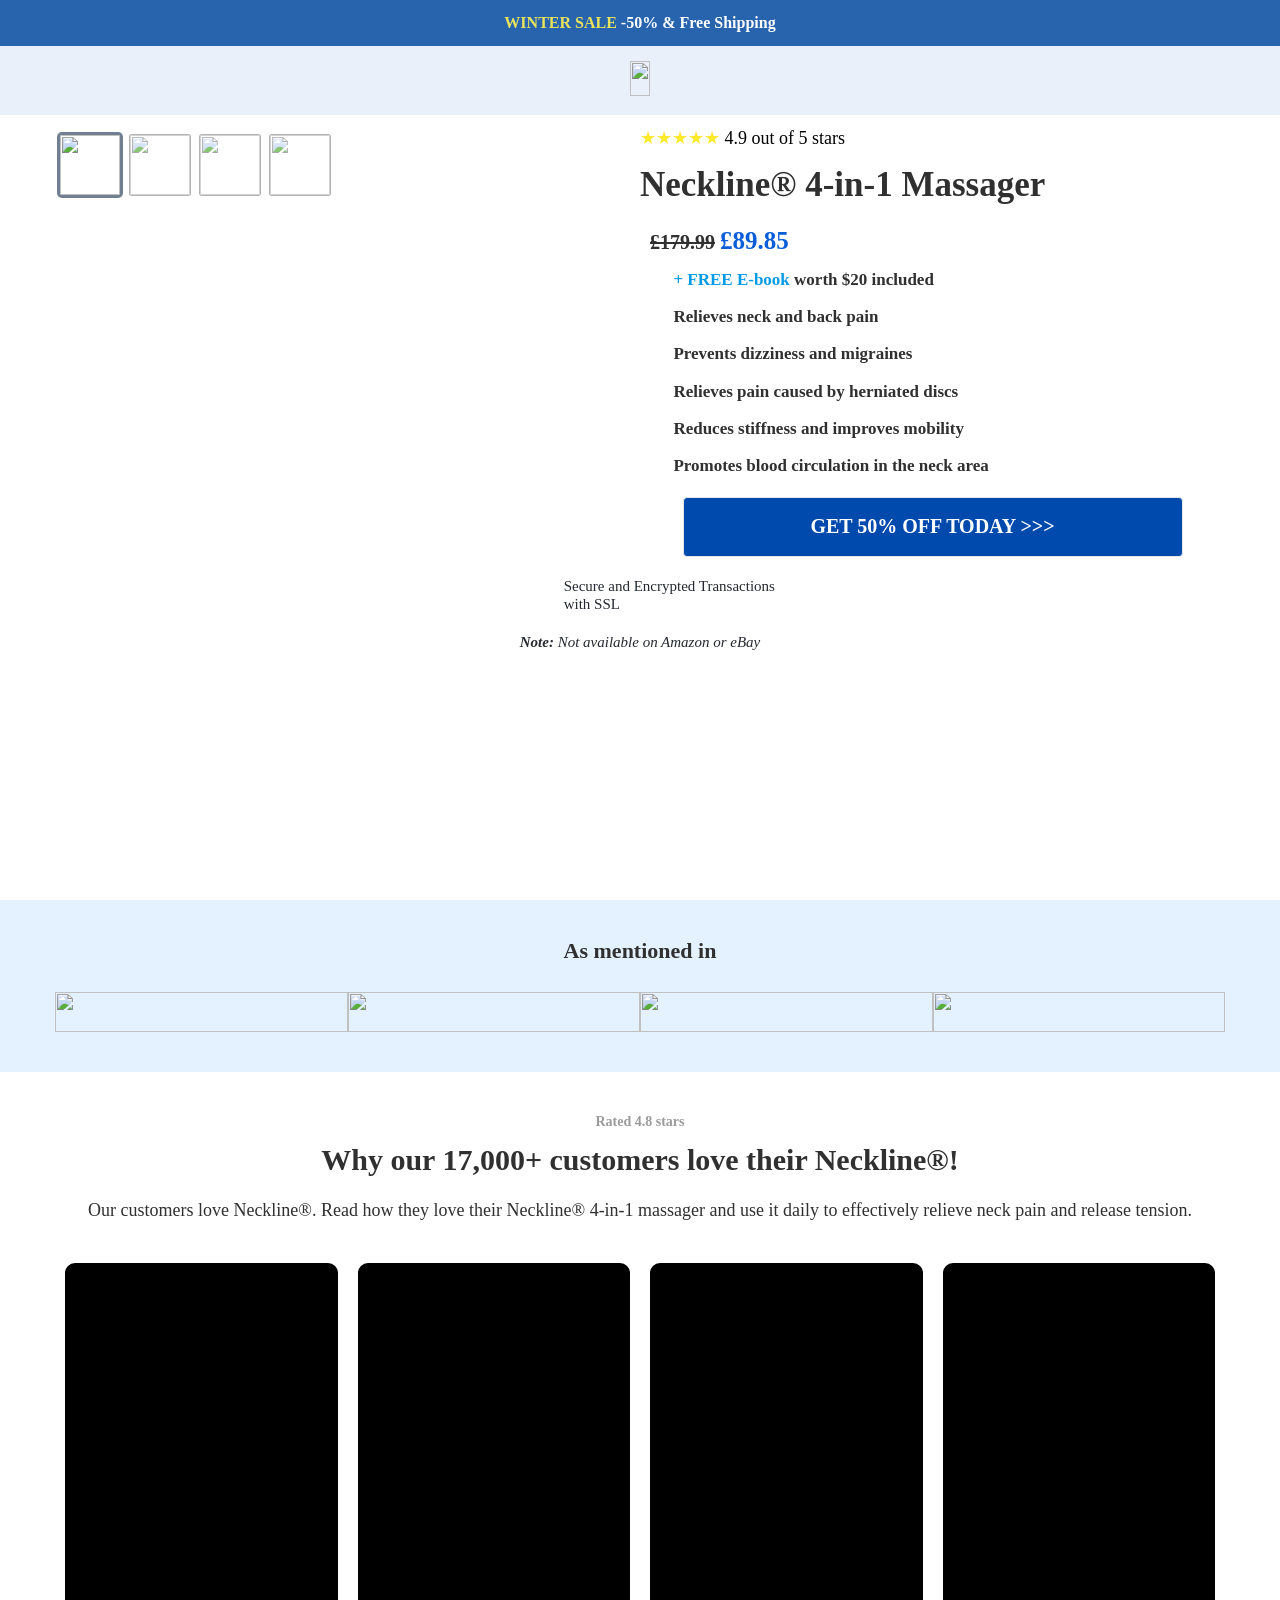
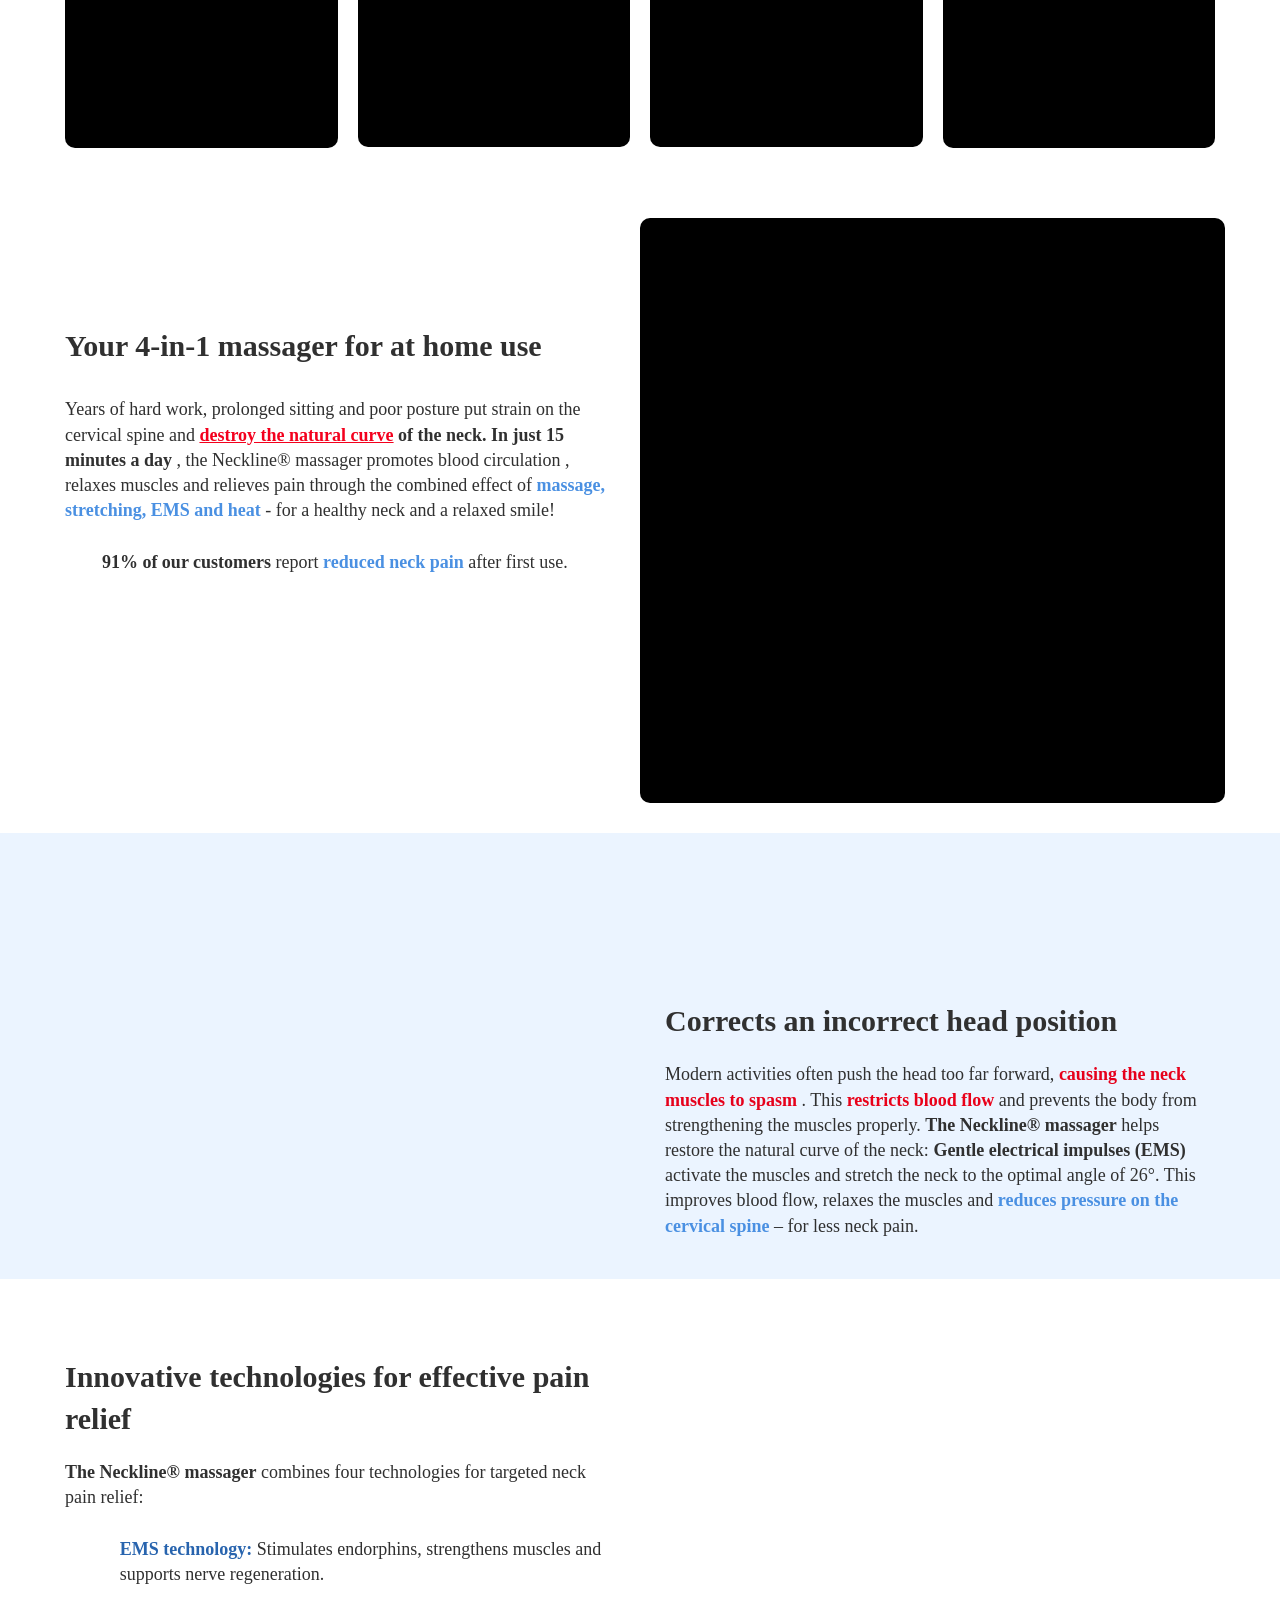
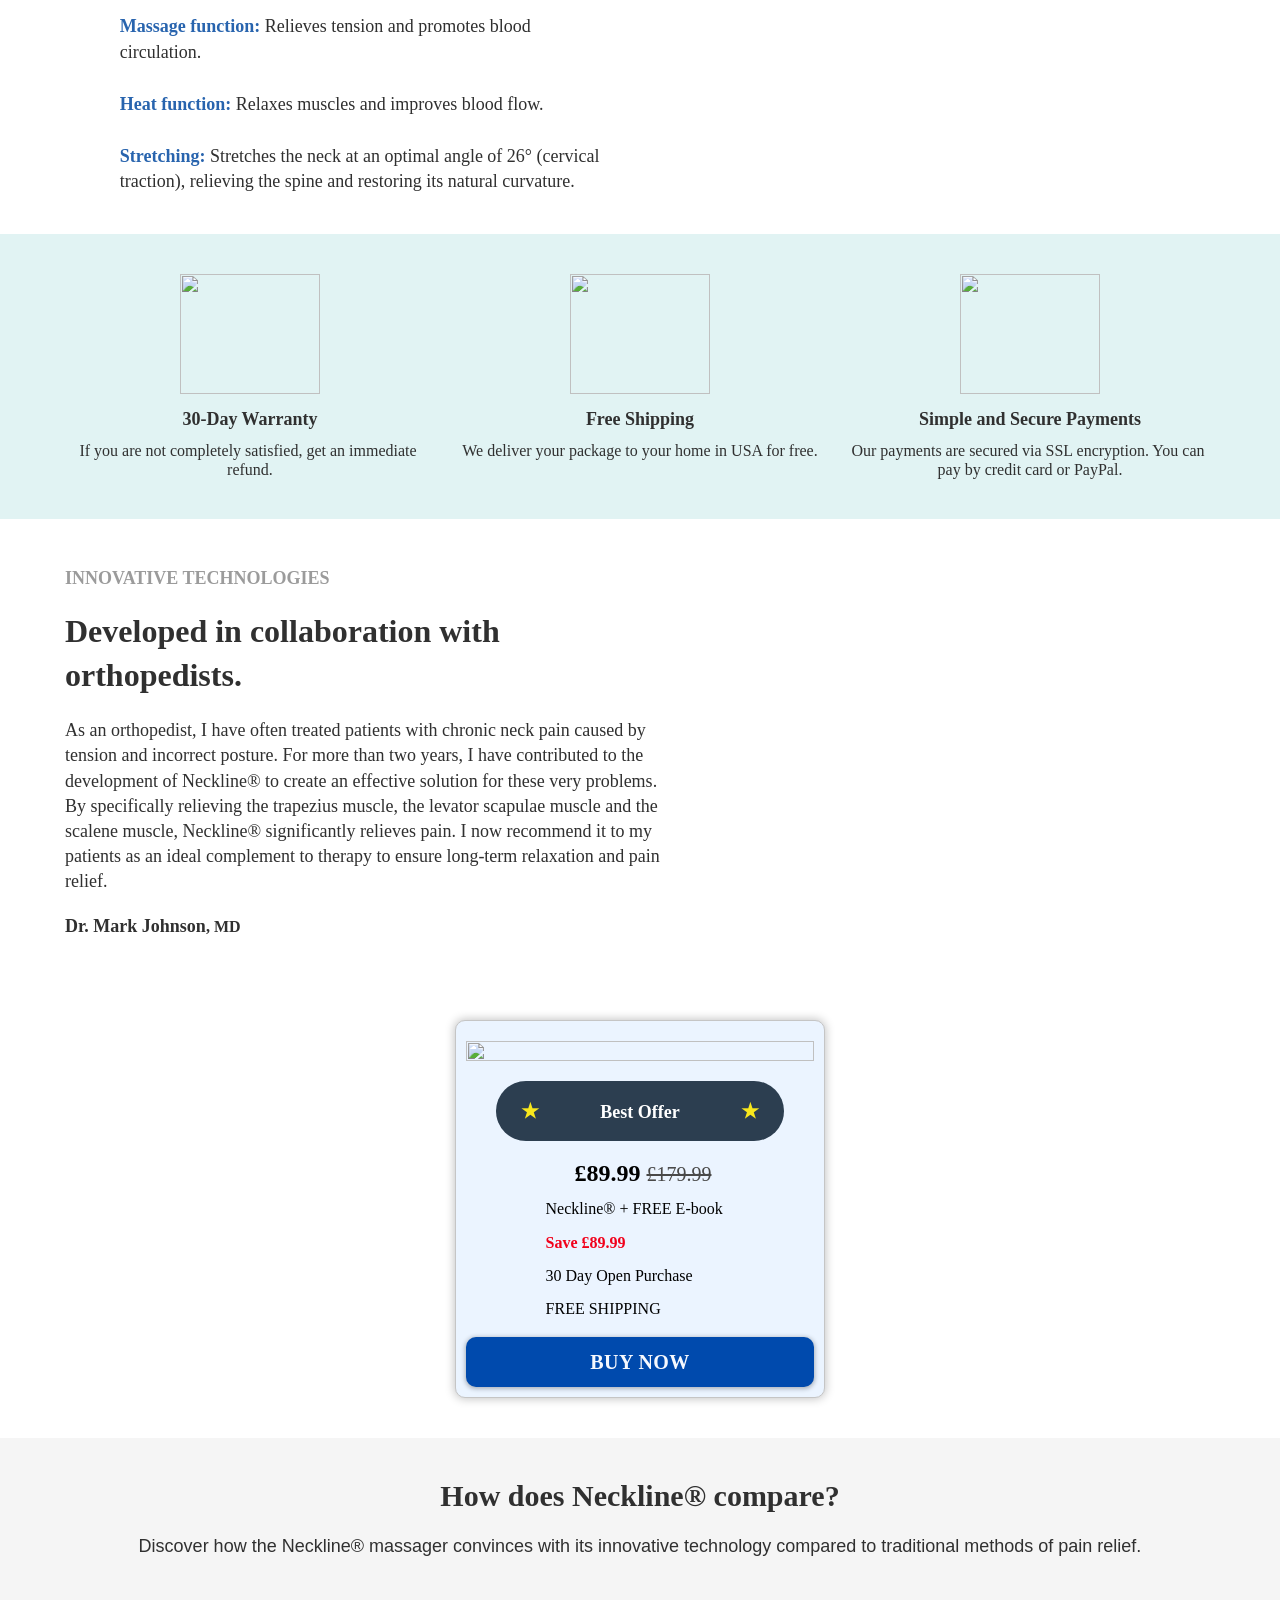
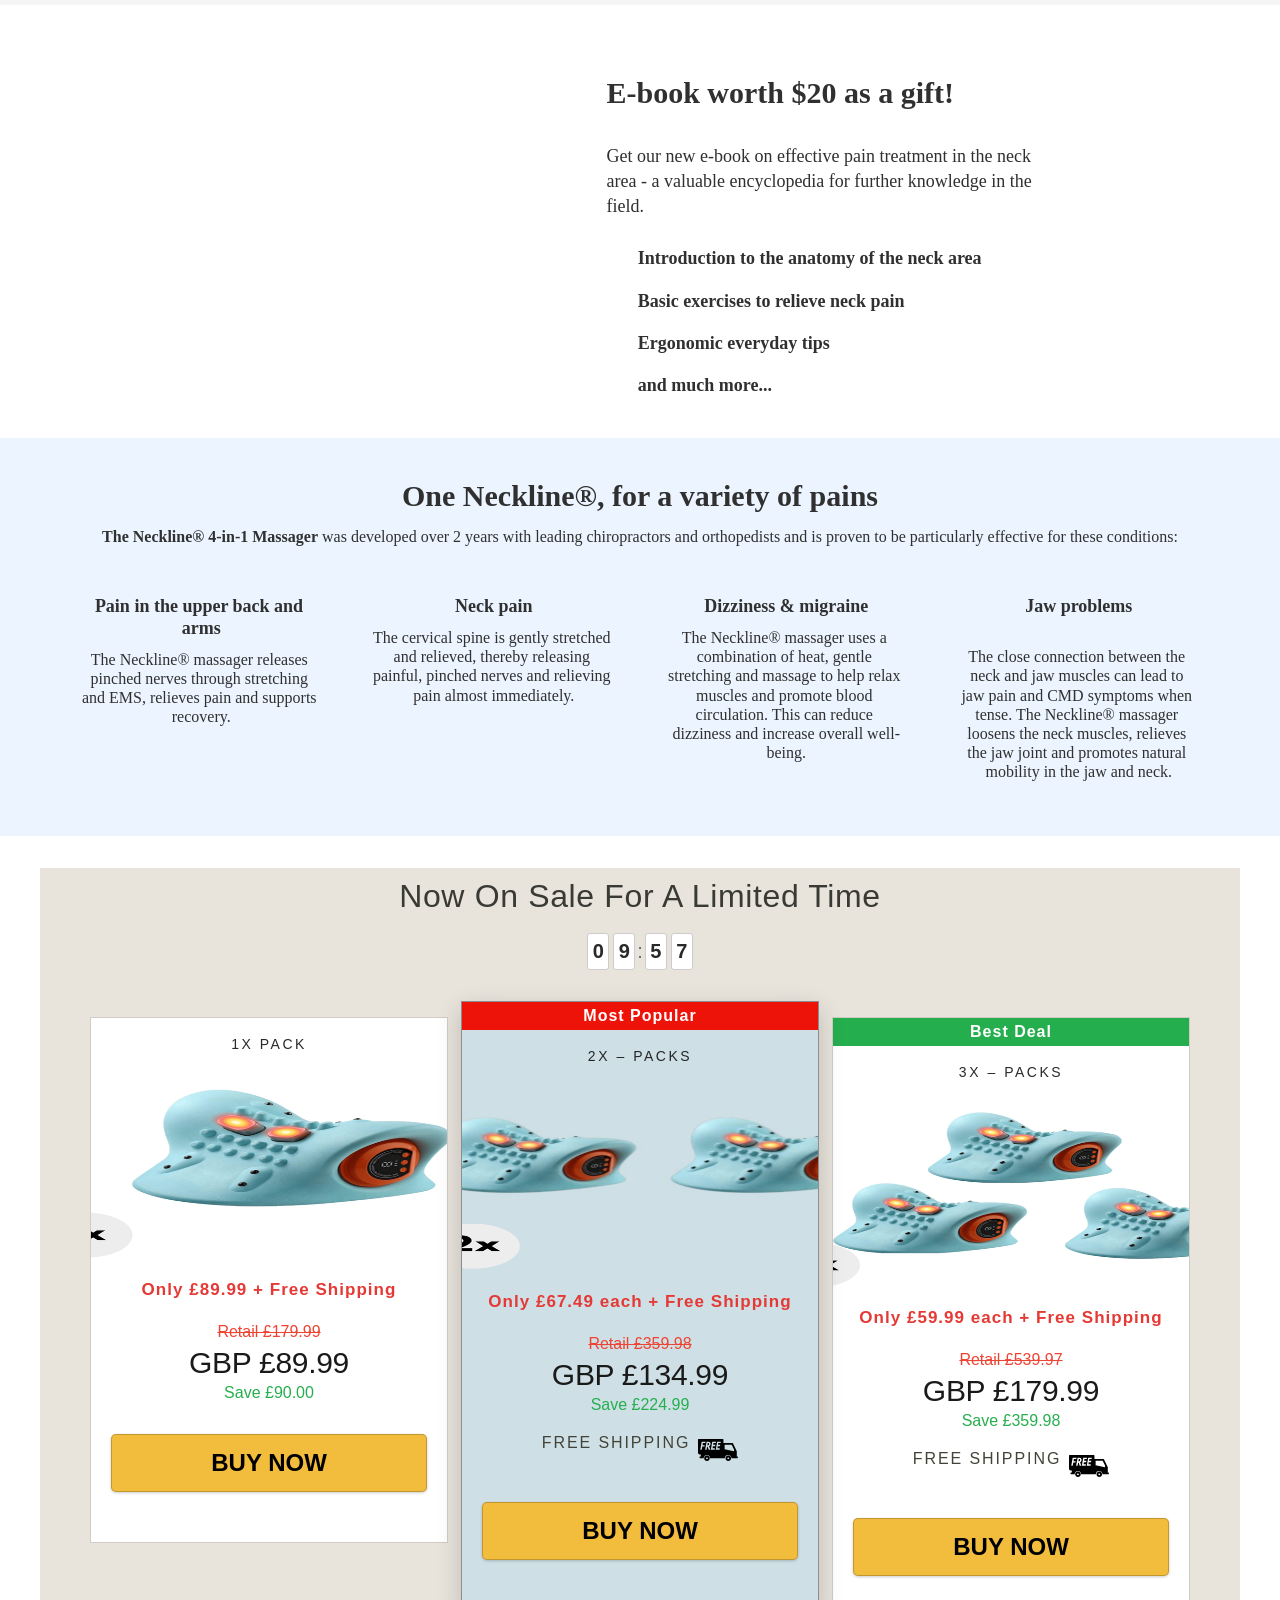
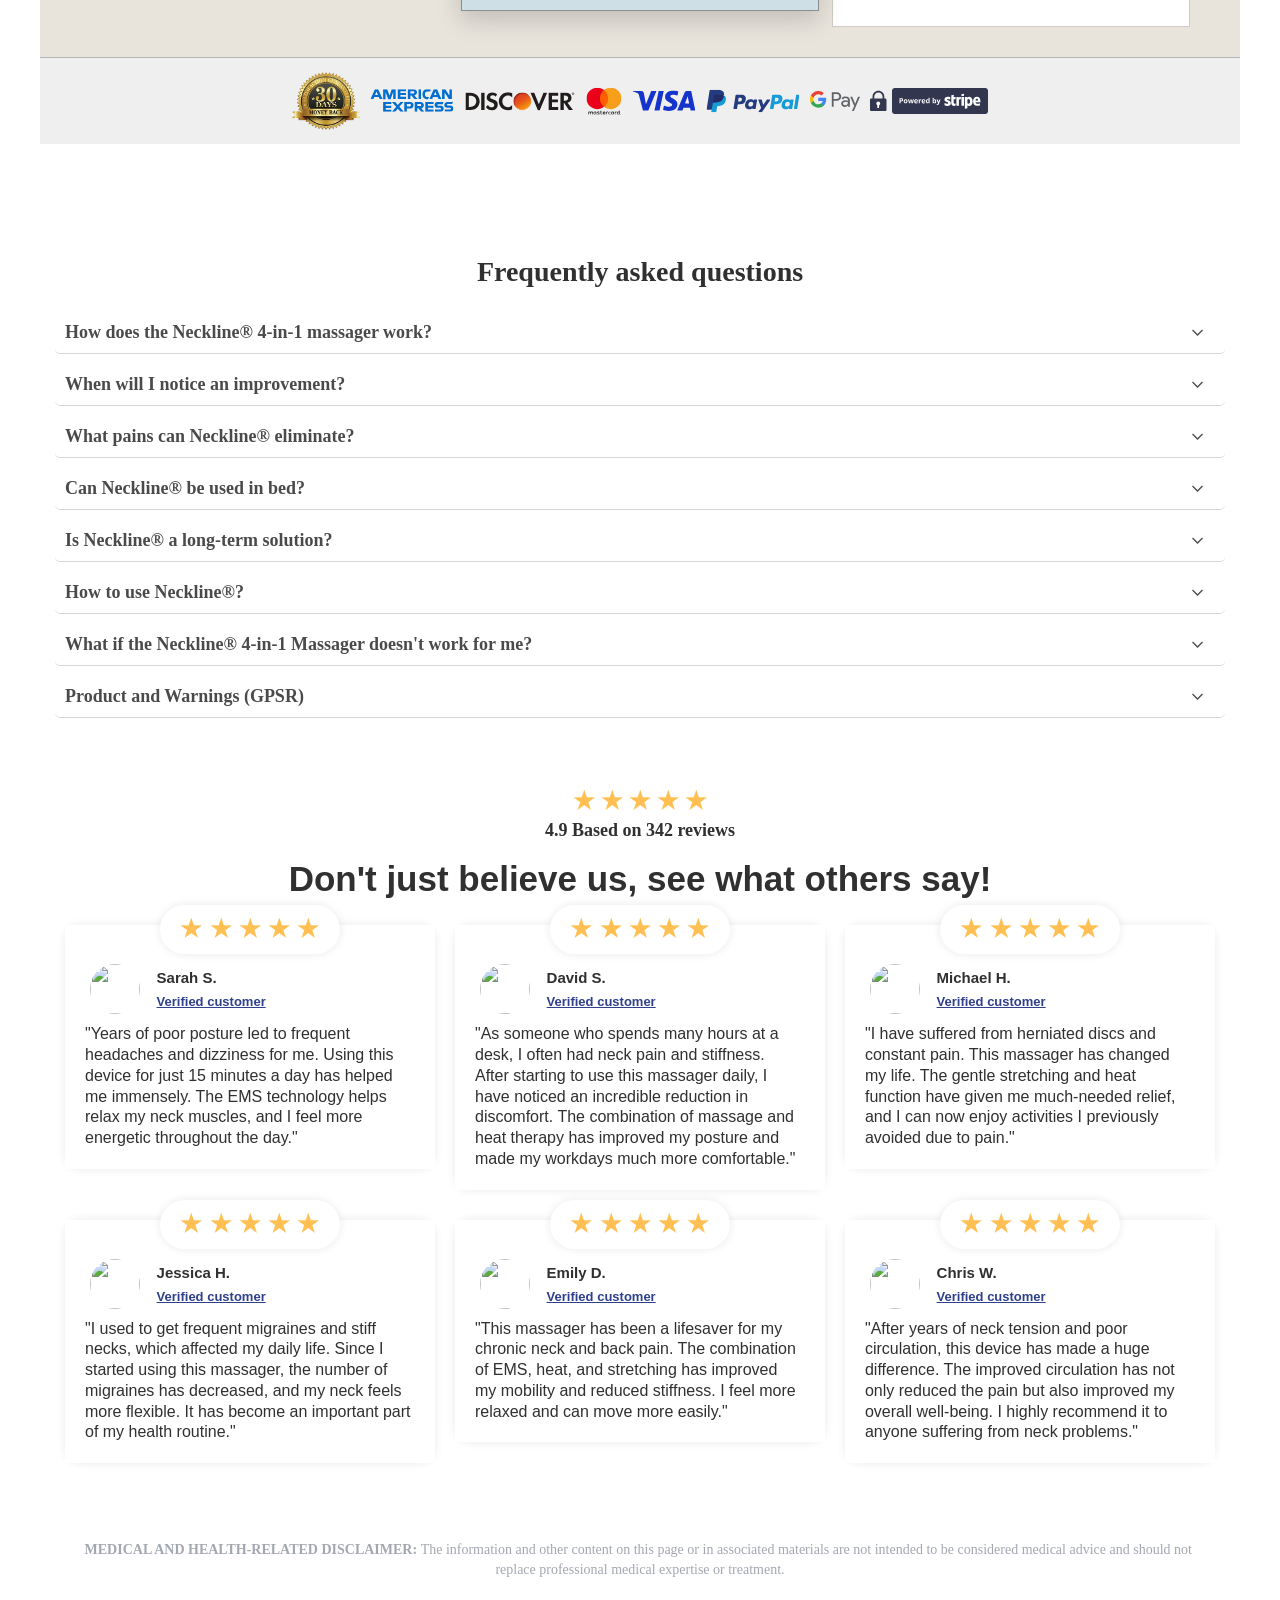
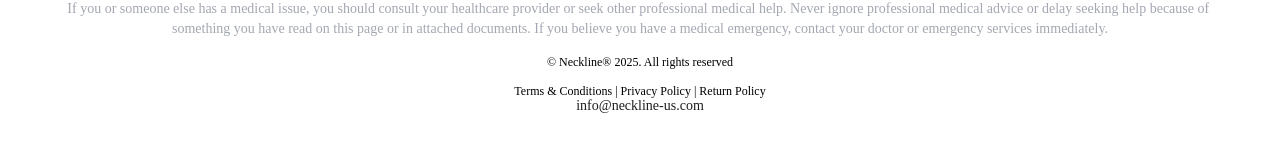
==== commit cbdad380: "ry" ====
--- a/products/products.html
+++ b/products/products.html
@@ -1488,7 +1488,7 @@
 } </style><div class=paragraph-inner><p><strong>★</strong></div></div></div></div></div></div></div><div data-v-7000fbd6 data-eid=29528 class=element-wrapper><div data-v-7000fbd6 class="paragraph el-29528" style="color: rgb(0, 0, 0); font-family: Poppins; line-height: 1; margin: 10px 0px 0px; padding: 10px; text-shadow: transparent 0px 0px 0px;"><style> .el-29528  {
     font-size: 24px;
     text-align: center;
-} </style><div class=paragraph-inner><p><strong>$119.99</strong> <s style="color: rgb(73, 73, 73); font-size: 20px;">$239.98</s></div></div></div><div data-v-7000fbd6 data-eid=631247 class=element-wrapper><div data-v-7000fbd6 class=container-wrapper><style> 
+} </style><div class=paragraph-inner><p><strong> £89.99</strong> <s style="color: rgb(73, 73, 73); font-size: 20px;">£179.99</s></div></div></div><div data-v-7000fbd6 data-eid=631247 class=element-wrapper><div data-v-7000fbd6 class=container-wrapper><style> 
 .el-631247 {
     align-items:start;
 }
@@ -1560,7 +1560,7 @@
  </style><img crossorigin=anonymous src="[data-uri]" data-srcset="//img.funnelish.com/41553/748972/1741759511-Eo_circle_light-blue_checkmark.svg.png 1x" alt data-sizes=auto data-src=//img.funnelish.com/41553/748972/1741759511-Eo_circle_light-blue_checkmark.svg.png width=100% height=auto class=lazyload style="object-fit: contain;"></div></div></div><div class="container-box cbox-372331-2"><div data-v-7000fbd6 data-eid=276455 class=element-wrapper><div data-v-7000fbd6 class="paragraph el-276455" style="color: rgb(241, 0, 27); font-family: Poppins; line-height: 1; margin: 0px; padding: 7px 10px 10px; text-shadow: transparent 0px 0px 0px;"><style> .el-276455  {
     font-size: 16px;
     text-align: left;
-} </style><div class=paragraph-inner><p><strong>Save $119.99</strong></div></div></div></div><div class="container-box cbox-372331-3"></div></div></div></div><div data-v-7000fbd6 data-eid=444492 class=element-wrapper><div data-v-7000fbd6 class=container-wrapper><style> 
+} </style><div class=paragraph-inner><p><strong>Save £89.99</strong></div></div></div></div><div class="container-box cbox-372331-3"></div></div></div></div><div data-v-7000fbd6 data-eid=444492 class=element-wrapper><div data-v-7000fbd6 class=container-wrapper><style> 
 .el-444492 {
     align-items:start;
 }
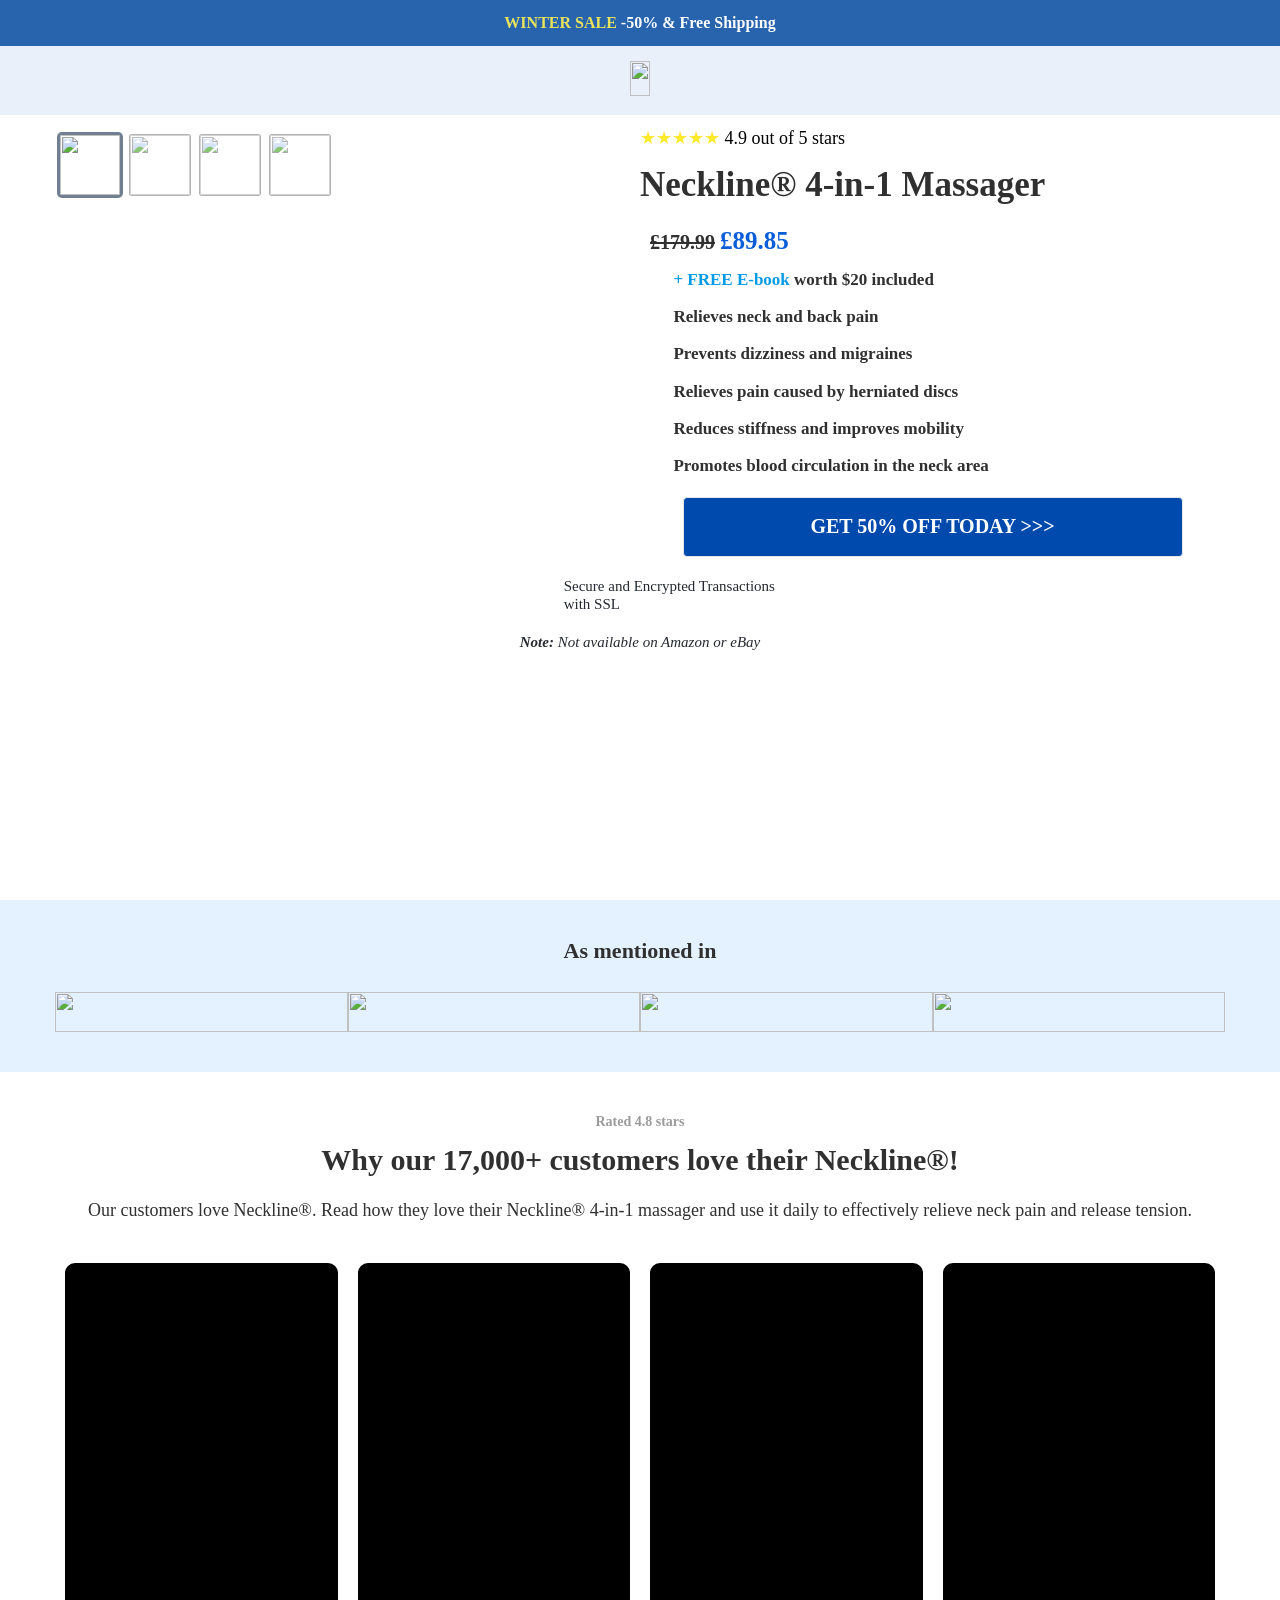
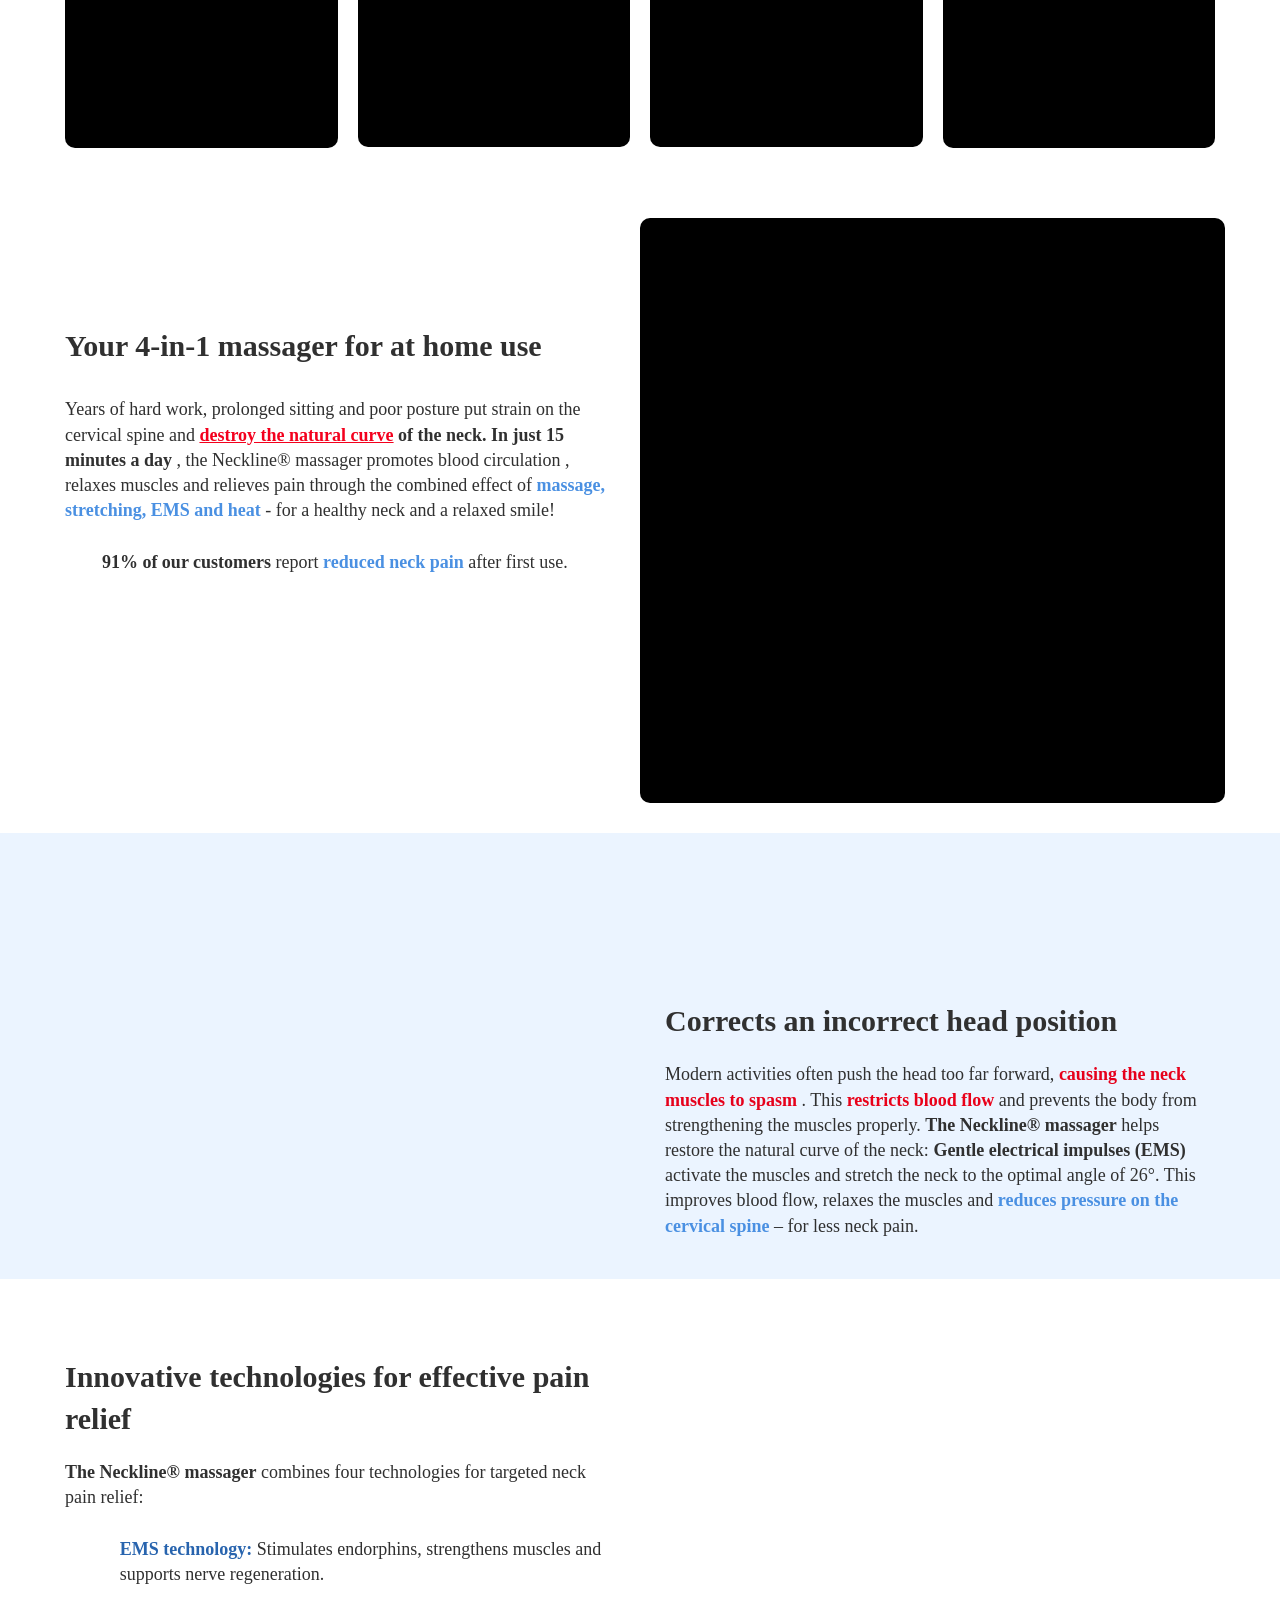
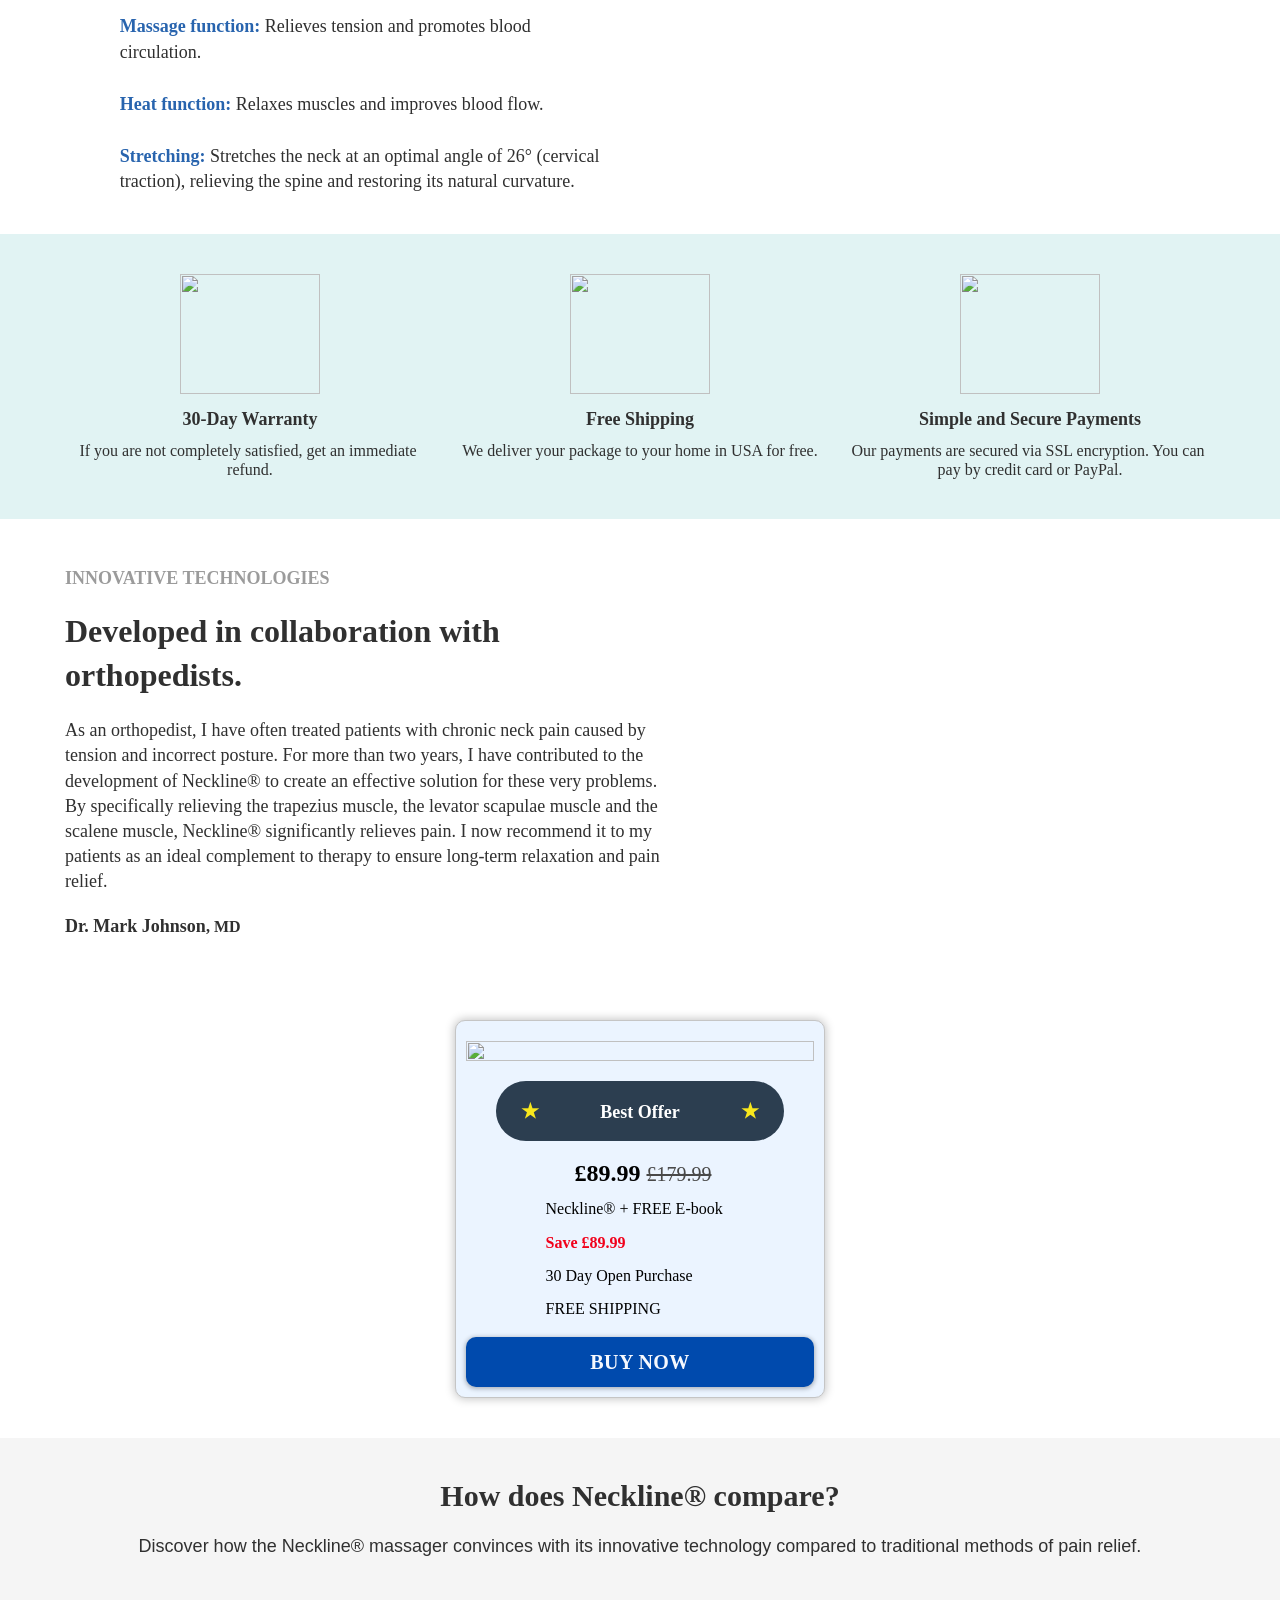
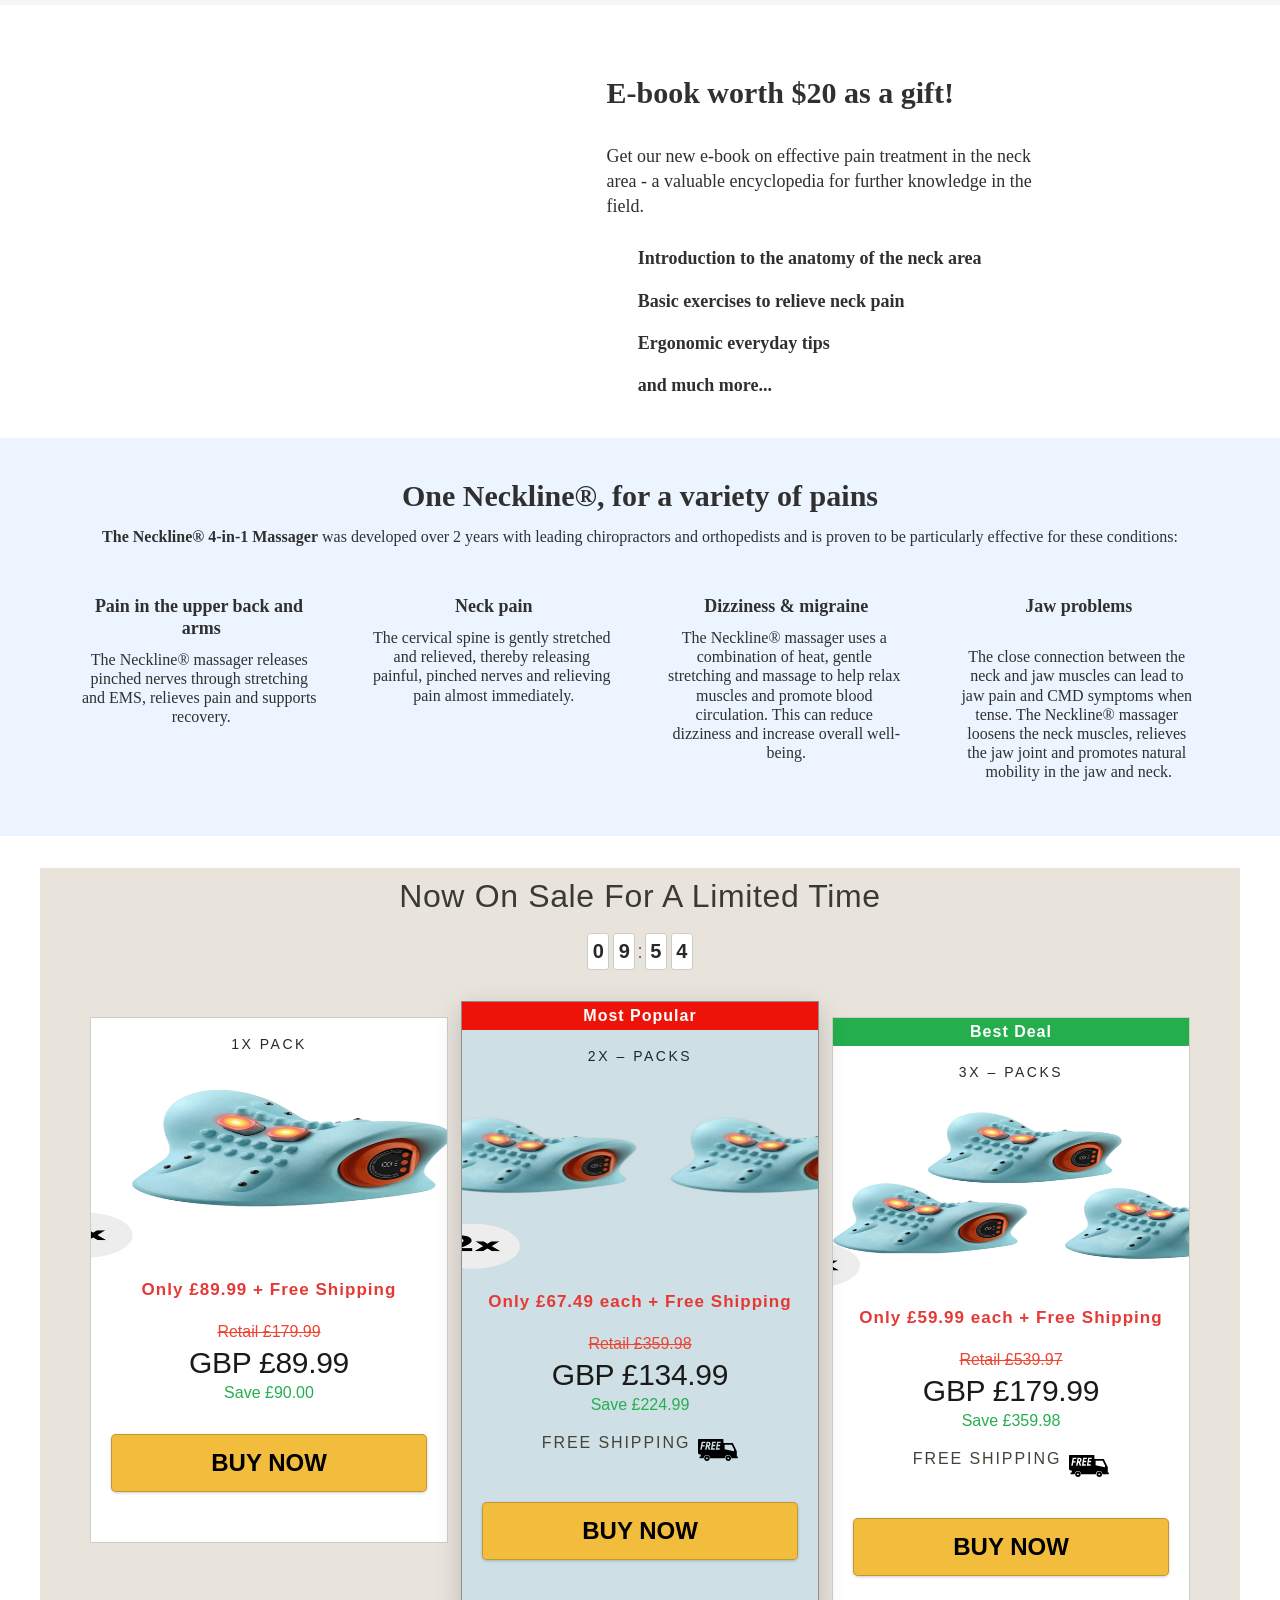
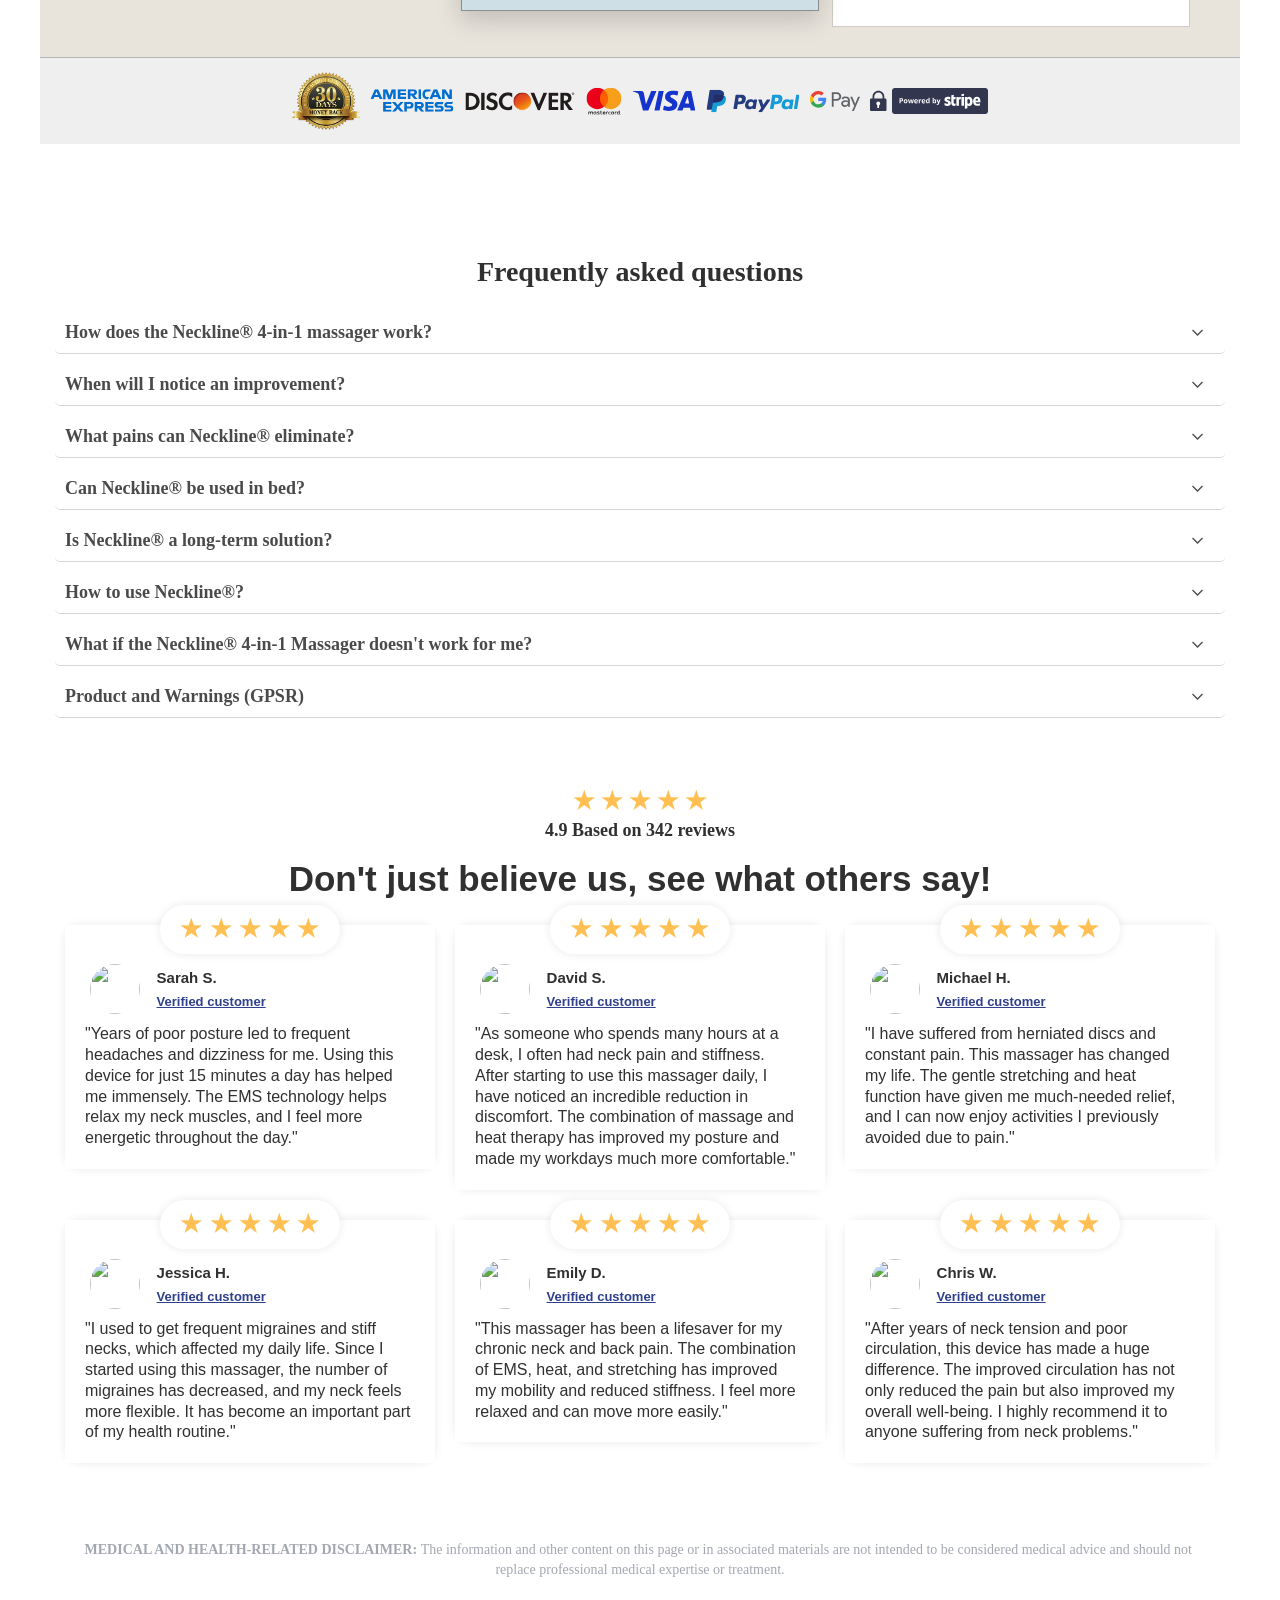
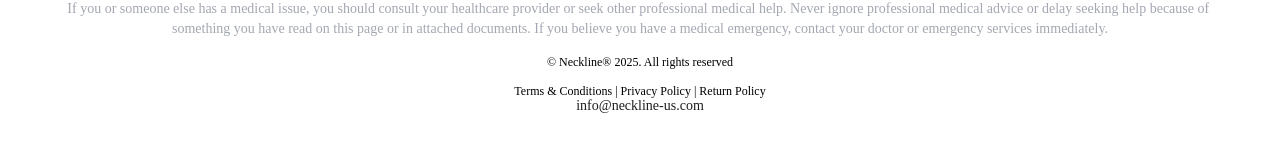
==== commit 5d38bae2: "ssry" ====
--- a/products/products.html
+++ b/products/products.html
@@ -370,7 +370,7 @@
 } </style><div class=paragraph-inner><p><strong>Neckline® 4-in-1 Massager</strong></div></div></div><div data-v-7000fbd6 data-v-88bfce8f data-eid=690465 class=element-wrapper><div data-v-7000fbd6 class="paragraph el-690465" style="line-height: 1; margin: 0px; padding: 10px; text-shadow: transparent 0px 0px 0px;"><style> .el-690465  {
     font-size: 20px;
     text-align: left;
-} </style><div class=paragraph-inner><p><strong><s>$239.98</s> </strong><strong style="font-size: 25px; color: rgb(10, 95, 216);">$119.99</strong></div></div></div><div data-v-7000fbd6 data-v-88bfce8f data-eid=710448 class=element-wrapper><div data-v-7000fbd6 class="paragraph el-710448" style="color: rgb(0, 0, 0); line-height: 1.2; margin: 0px; padding: 10px; text-shadow: transparent 0px 0px 0px;"><style> .el-710448  {
+} </style><div class=paragraph-inner><p><strong><s>£179.99</s> </strong><strong style="font-size: 25px; color: rgb(10, 95, 216);">£89.85</strong></div></div></div><div data-v-7000fbd6 data-v-88bfce8f data-eid=710448 class=element-wrapper><div data-v-7000fbd6 class="paragraph el-710448" style="color: rgb(0, 0, 0); line-height: 1.2; margin: 0px; padding: 10px; text-shadow: transparent 0px 0px 0px;"><style> .el-710448  {
     font-size: 20px;
     text-align: left;
 } </style><div class=paragraph-inner><p>Get relieve of neck pain in a week!</div></div></div><div data-v-7000fbd6 data-v-88bfce8f data-eid=641668 class=element-wrapper><div data-v-7000fbd6 class=container-wrapper><style> 
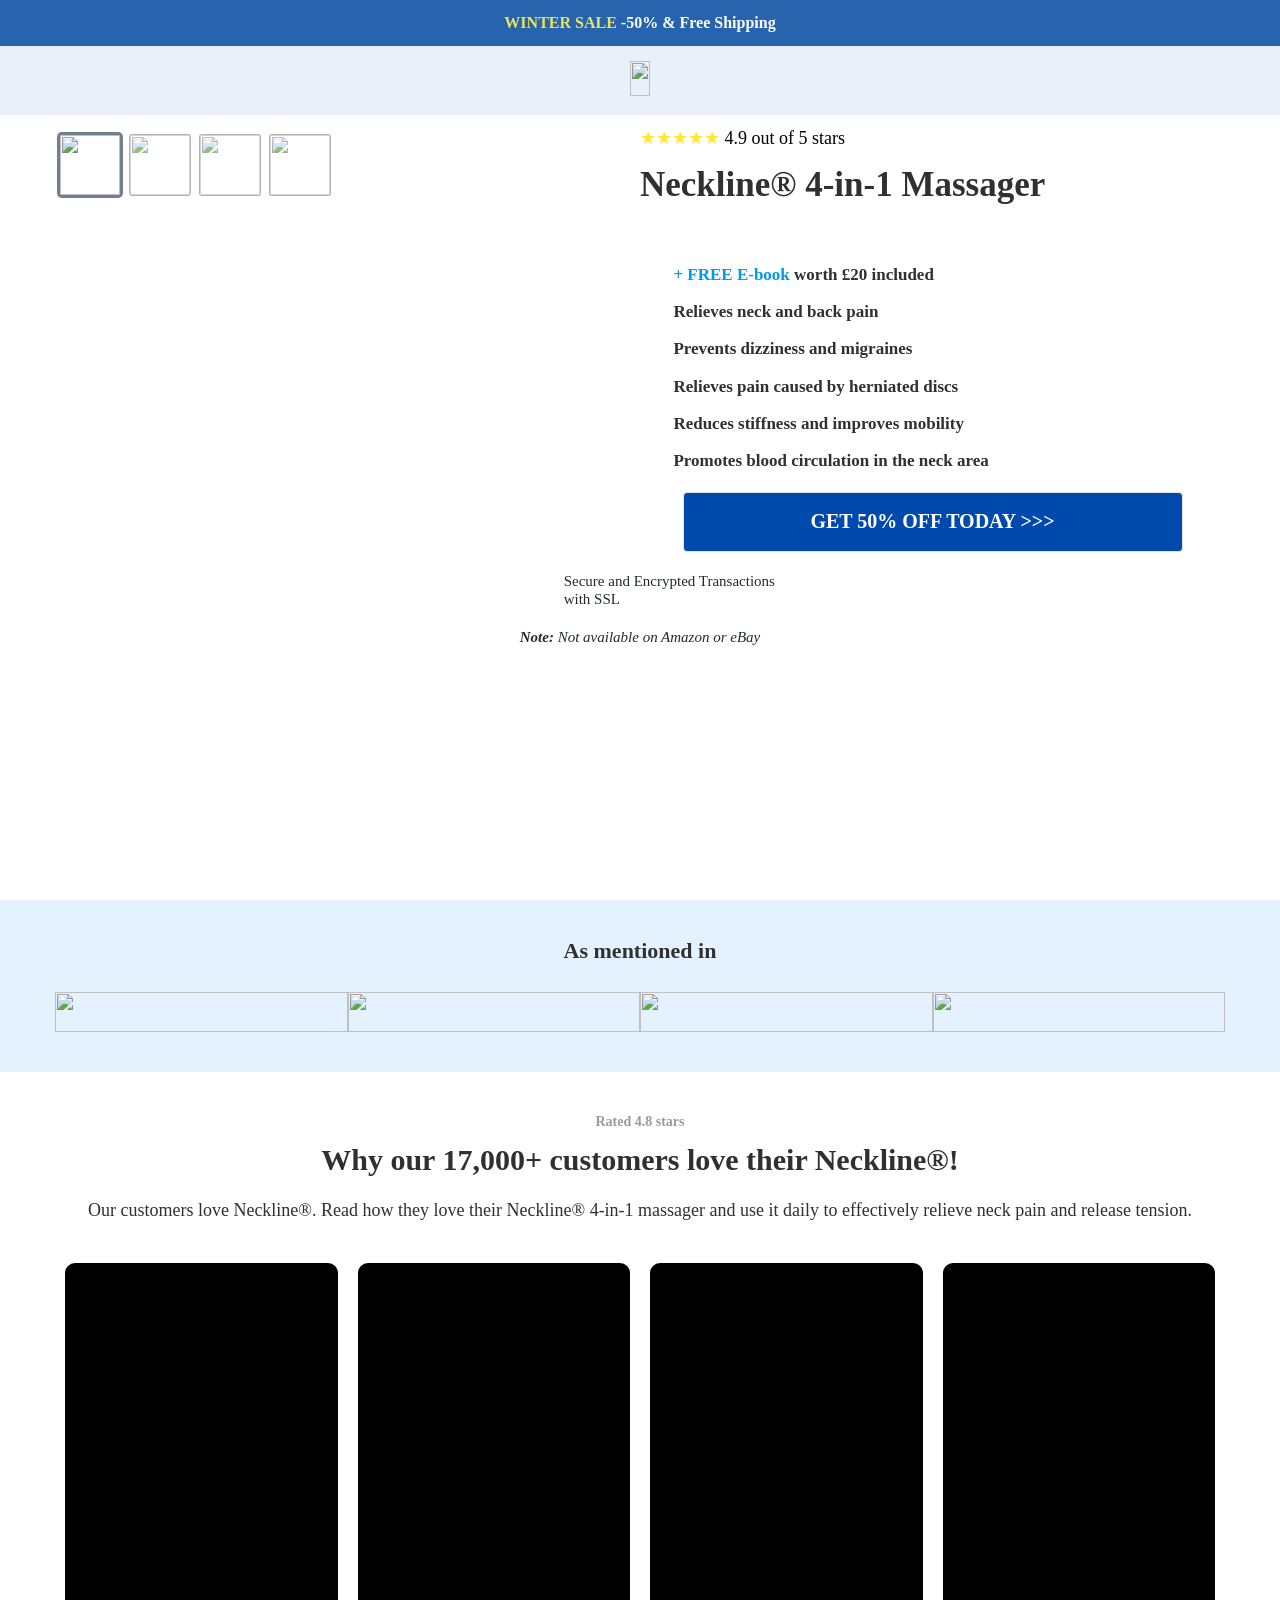
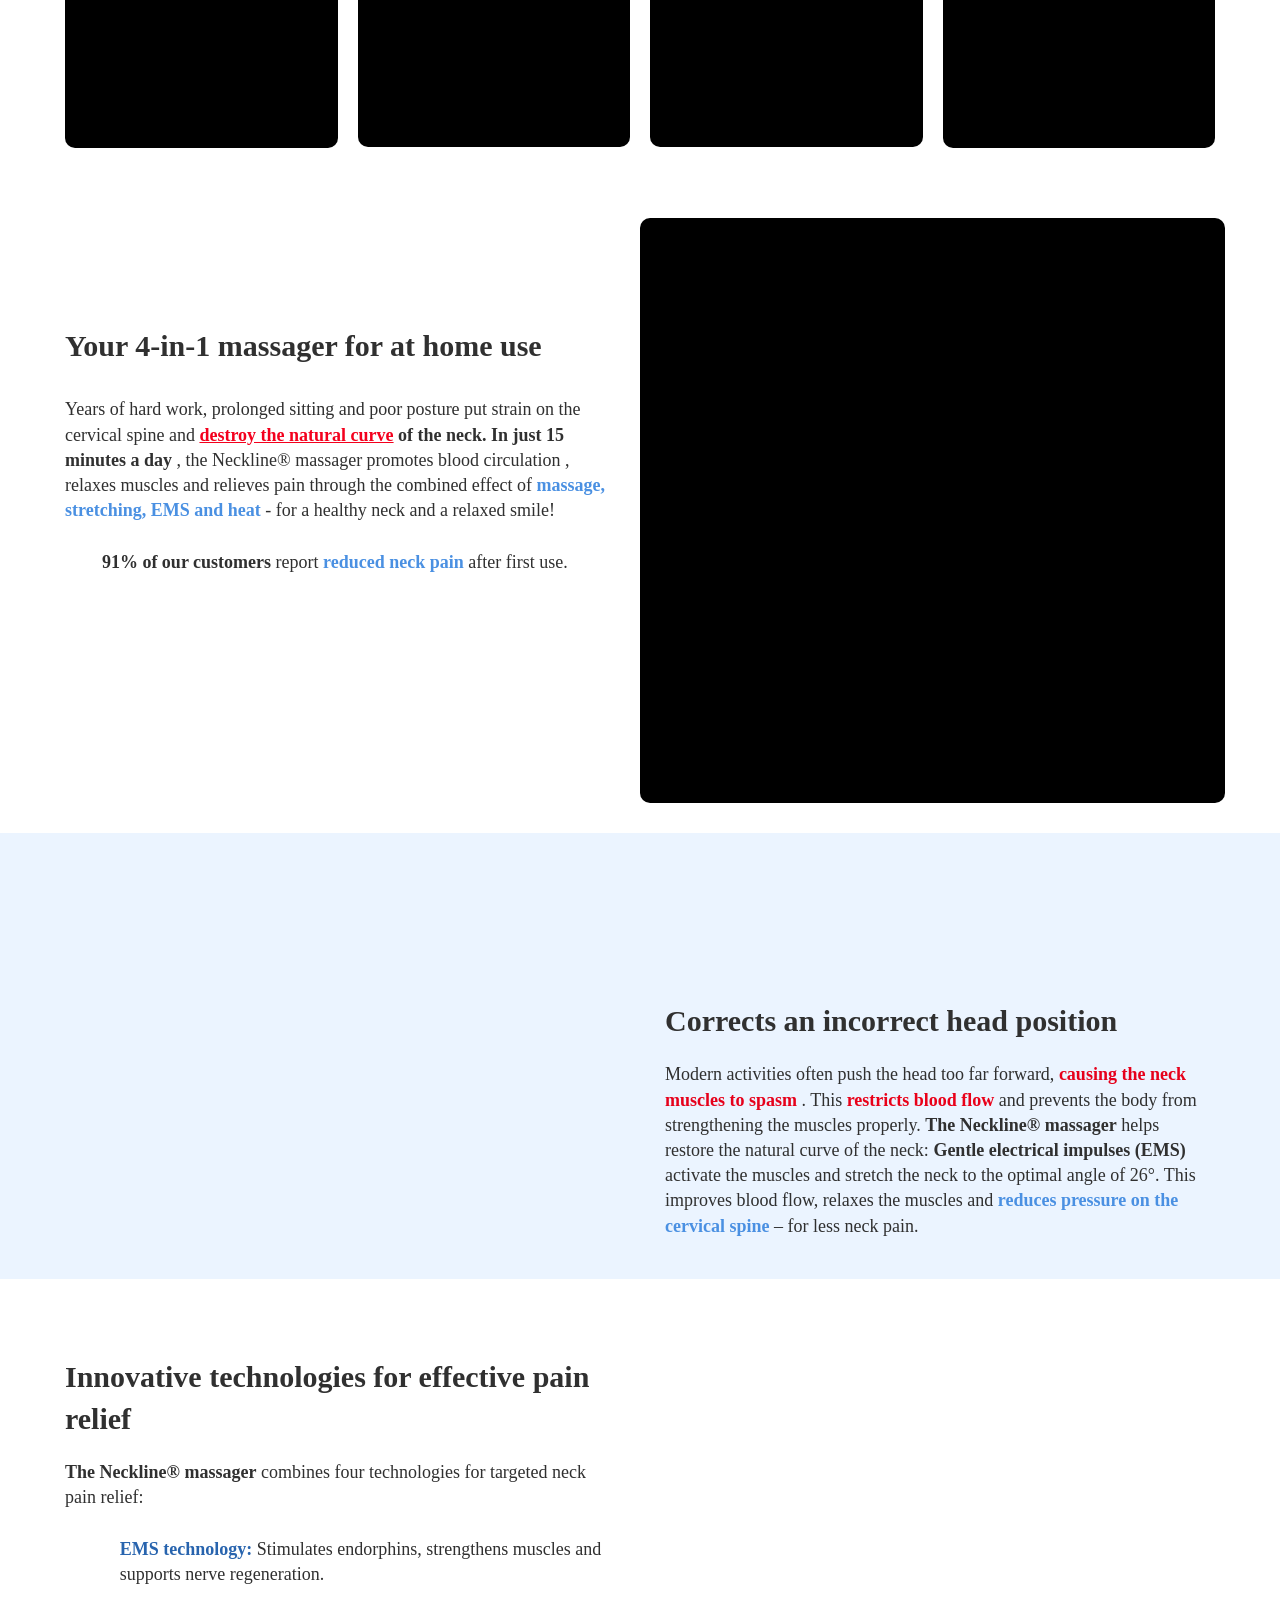
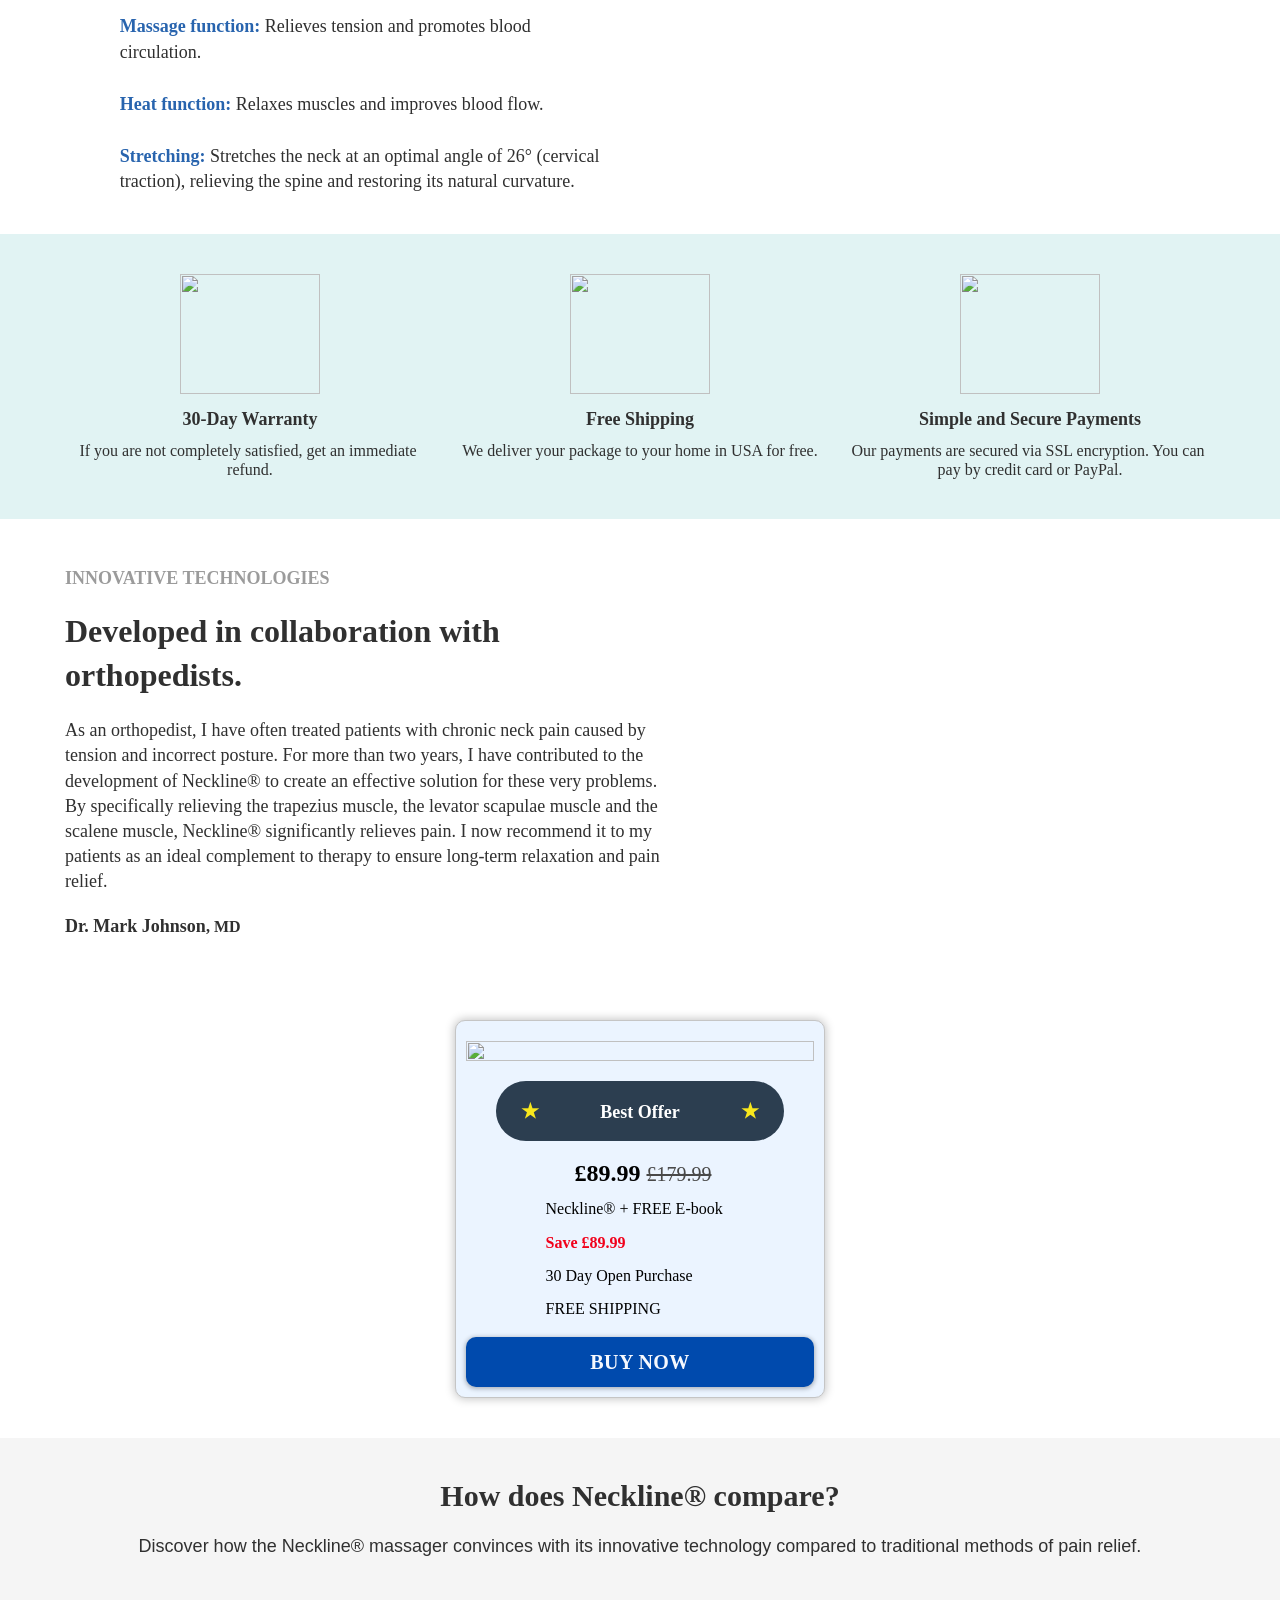
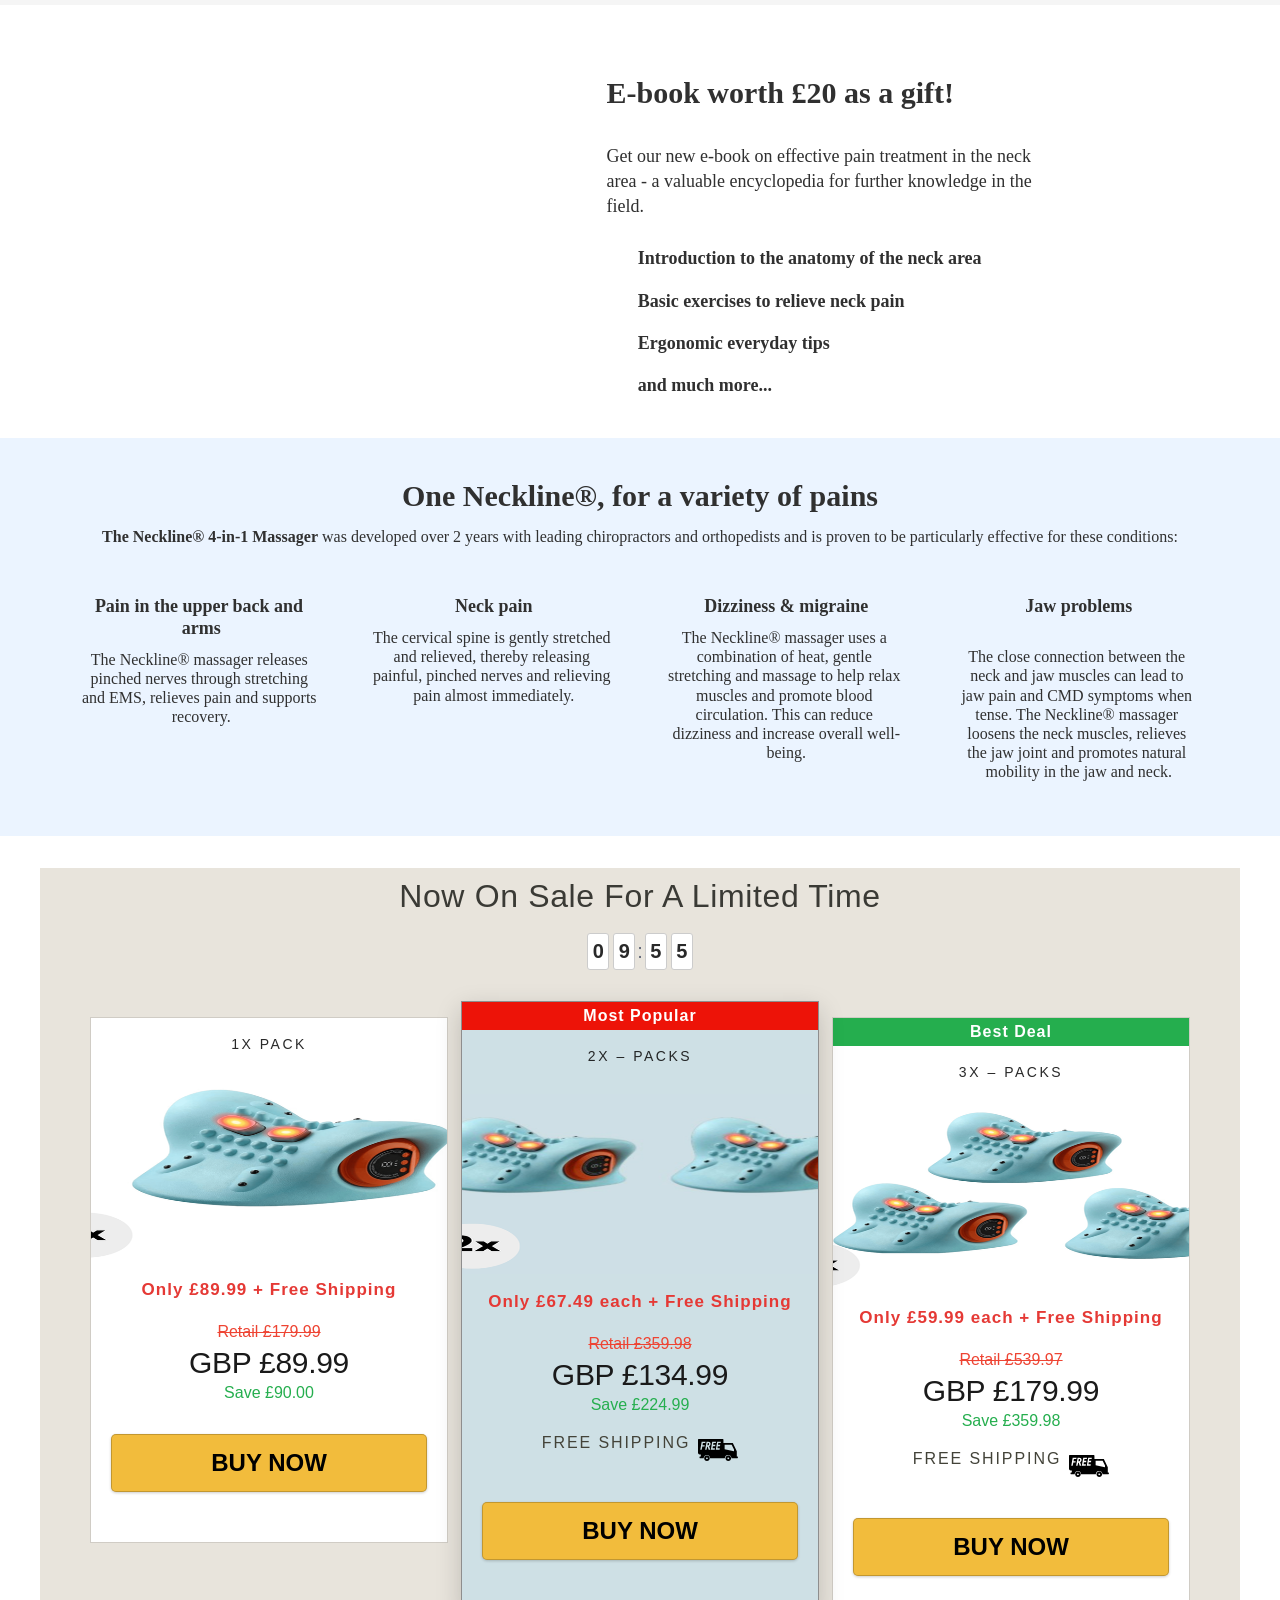
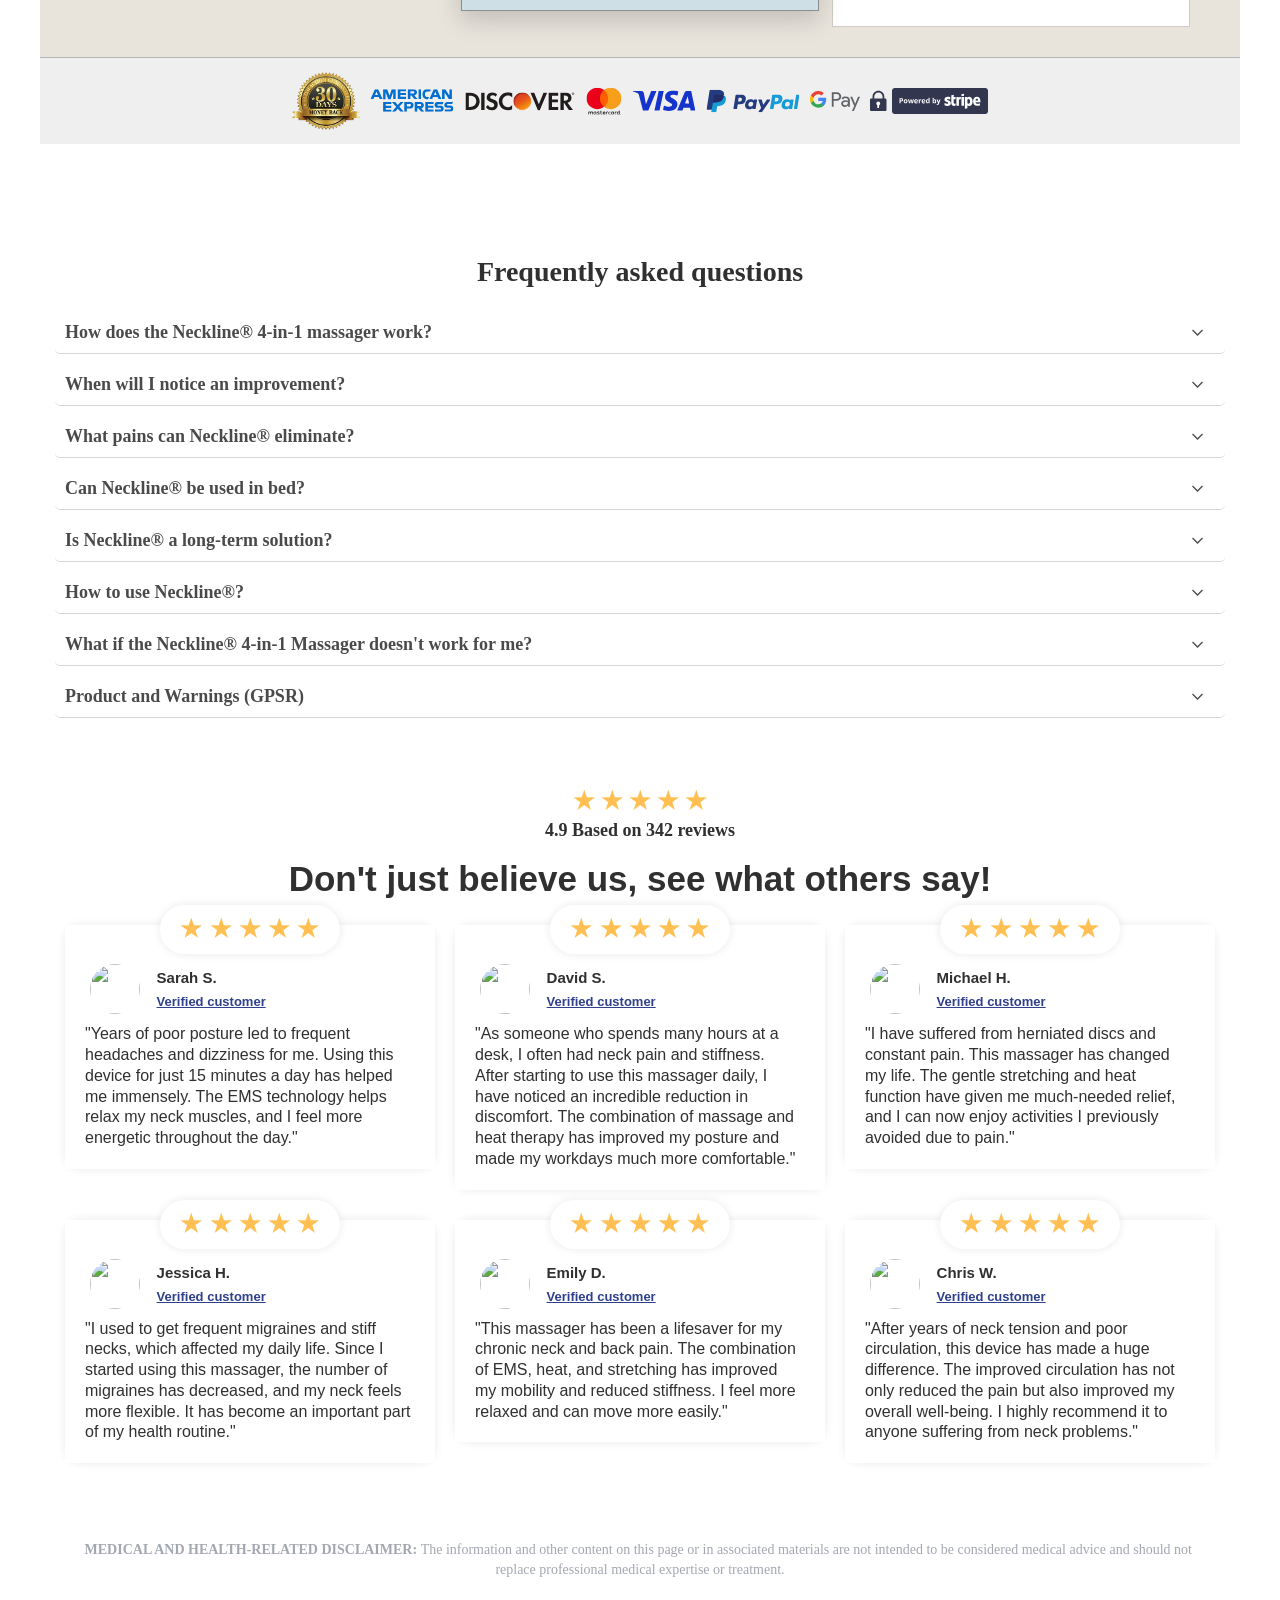
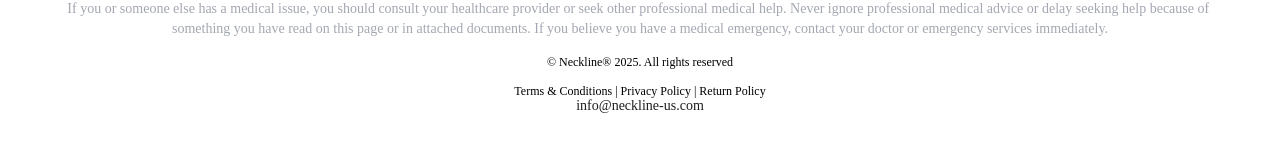
==== commit c91a9792: "British with Americans" ====
--- a/products/products.html
+++ b/products/products.html
@@ -103,7 +103,8 @@
 } </style><div class=paragraph-inner><p><strong>Neckline® 4-in-1 Massager</strong></div></div></div><div data-v-7000fbd6 data-v-88bfce8f data-eid=49223 class=element-wrapper><div data-v-7000fbd6 class="paragraph el-49223" style="line-height: 1; margin: 0px; padding: 10px; text-shadow: transparent 0px 0px 0px;"><style> .el-49223  {
     font-size: 20px;
     text-align: left;
-} </style><div class=paragraph-inner><p><strong><s>£179.99</s> </strong><strong style="font-size: 25px; color: rgb(10, 95, 216);">£89.85</strong></div></div></div><div data-v-7000fbd6 data-v-88bfce8f data-eid=204921 class=element-wrapper><div data-v-7000fbd6 class=container-wrapper><style> 
+} </style>
+<div class=paragraph-inner style="display: none;"><p><strong><s>£179.99</s> </strong><strong style="font-size: 25px; color: rgb(10, 95, 216);">£89.85</strong></div></div></div><div data-v-7000fbd6 data-v-88bfce8f data-eid=204921 class=element-wrapper><div data-v-7000fbd6 class=container-wrapper><style> 
 .el-204921 {
     align-items:start;
 }
@@ -131,7 +132,7 @@
  </style><img crossorigin=anonymous src="[data-uri]" data-srcset="//img.funnelish.com/41553/768572/1743399903-Icon%201.png 1x" alt data-sizes=auto data-src=//img.funnelish.com/41553/768572/1743399903-Icon%201.png width=100% height=auto class=lazyload style="object-fit: scale-down;"></div></div></div><div class="container-box cbox-204921-1"><div data-v-7000fbd6 data-eid=258757 class=element-wrapper><div data-v-7000fbd6 class="paragraph el-258757" style="font-family: Poppins; line-height: 1.2; margin: 0px; padding: 7px 10px 10px; text-shadow: transparent 0px 0px 0px;"><style> .el-258757  {
     font-size: 17px;
     text-align: left;
-} </style><div class=paragraph-inner><p><strong style="color: rgb(3, 155, 230);">+ FREE E-book</strong><strong> worth $20 included</strong></div></div></div></div></div></div></div><div data-v-7000fbd6 data-v-88bfce8f data-eid=188796 class=element-wrapper><div data-v-7000fbd6 class=container-wrapper><style> 
+} </style><div class=paragraph-inner><p><strong style="color: rgb(3, 155, 230);">+ FREE E-book</strong><strong> worth £20 included</strong></div></div></div></div></div></div></div><div data-v-7000fbd6 data-v-88bfce8f data-eid=188796 class=element-wrapper><div data-v-7000fbd6 class=container-wrapper><style> 
 .el-188796 {
     align-items:start;
 }
@@ -401,7 +402,7 @@
  </style><img crossorigin=anonymous src="[data-uri]" data-srcset="//img.funnelish.com/41553/768572/1743399903-Icon%201.png 1x" alt data-sizes=auto data-src=//img.funnelish.com/41553/768572/1743399903-Icon%201.png width=100% height=auto class=lazyload style="object-fit: scale-down;"></div></div></div><div class="container-box cbox-641668-1"><div data-v-7000fbd6 data-eid=636091 class=element-wrapper><div data-v-7000fbd6 class="paragraph el-636091" style="font-family: Poppins; line-height: 1.2; margin: 0px; padding: 7px 10px 10px; text-shadow: transparent 0px 0px 0px;"><style> .el-636091  {
     font-size: 17px;
     text-align: left;
-} </style><div class=paragraph-inner><p><strong style="color: rgb(3, 155, 230);">+ FREE E-book</strong><strong> worth $20 included</strong></div></div></div></div></div></div></div><div data-v-7000fbd6 data-v-88bfce8f data-eid=596902 class=element-wrapper><div data-v-7000fbd6 class=container-wrapper><style> 
+} </style><div class=paragraph-inner><p><strong style="color: rgb(3, 155, 230);">+ FREE E-book</strong><strong> worth £20 included</strong></div></div></div></div></div></div></div><div data-v-7000fbd6 data-v-88bfce8f data-eid=596902 class=element-wrapper><div data-v-7000fbd6 class=container-wrapper><style> 
 .el-596902 {
     align-items:start;
 }
@@ -1695,7 +1696,7 @@
 						}  </style><div class="container el-704983" style="margin: 0px 0px 0px 15px; padding: 0px;"><div class="container-box cbox-704983-0"><div data-v-7000fbd6 data-eid=416277 class=element-wrapper><div data-v-7000fbd6 class="paragraph el-416277" style="font-family: Poppins; line-height: 1.4; margin: 30px 0px 0px; padding: 7px 10px 10px; text-shadow: transparent 0px 0px 0px;"><style> .el-416277  {
     font-size: 30px;
     text-align: left;
-} </style><div class=paragraph-inner><p><strong>E-book worth $20 as a gift!</strong></div></div></div><div data-v-7000fbd6 data-eid=700110 class=element-wrapper><div data-v-7000fbd6 class="paragraph el-700110" style="font-family: Poppins; line-height: 1.4; margin: 10px 0px 0px; padding: 10px; text-shadow: transparent 0px 0px 0px;"><style> .el-700110  {
+} </style><div class=paragraph-inner><p><strong>E-book worth £20 as a gift!</strong></div></div></div><div data-v-7000fbd6 data-eid=700110 class=element-wrapper><div data-v-7000fbd6 class="paragraph el-700110" style="font-family: Poppins; line-height: 1.4; margin: 10px 0px 0px; padding: 10px; text-shadow: transparent 0px 0px 0px;"><style> .el-700110  {
     font-size: 18px;
     text-align: left;
 } </style><div class=paragraph-inner><p><span style="font-size: 18px; color: rgb(48, 48, 48);">Get our new e-book on effective pain treatment in the neck area - a valuable encyclopedia for further knowledge in the field.</span></div></div></div><div data-v-7000fbd6 data-eid=678181 class=element-wrapper><div data-v-7000fbd6 class=container-wrapper><style> 
@@ -1839,7 +1840,7 @@
     font-size: 30px;
     text-align: left;
   }
-} </style><div class=paragraph-inner><p><strong>E-book worth $20 as a gift!</strong></div></div></div><div data-v-7000fbd6 data-eid=389004 class=element-wrapper><div data-v-7000fbd6 class="paragraph el-389004" style="font-family: Poppins; line-height: 1.4; margin: 10px 0px 0px; padding: 10px; text-shadow: transparent 0px 0px 0px;"><style> .el-389004  {
+} </style><div class=paragraph-inner><p><strong>E-book worth £20 as a gift!</strong></div></div></div><div data-v-7000fbd6 data-eid=389004 class=element-wrapper><div data-v-7000fbd6 class="paragraph el-389004" style="font-family: Poppins; line-height: 1.4; margin: 10px 0px 0px; padding: 10px; text-shadow: transparent 0px 0px 0px;"><style> .el-389004  {
     font-size: 18px;
     text-align: left;
 } </style><div class=paragraph-inner><p>Get our new e-book on effective pain treatment in the neck area - a valuable encyclopedia for further knowledge in the field.</div></div></div><div data-v-7000fbd6 data-eid=254561 class=element-wrapper><div data-v-7000fbd6 class=container-wrapper><style> 
@@ -2115,12 +2116,12 @@
 
 
                         <div class="laakho-card-bottom">
-                            <div id="laakho-cta-button" class="laakho-desktop laakho-cta laakho-checkout">
+                           <a href ="https://modernpicks.co.uk/cart/56791986176331:1"><div id="laakho-cta-button" class="laakho-desktop laakho-cta laakho-checkout">
                                 <div class="laakho-spinner-wrapper" style="display:none;">
                                     <span id="laakho-spinner"></span>
                                 </div>
                                 <span>Buy Now</span>
-                            </div>
+                            </div></a>
                         </div>
 
                     </div>
@@ -2153,12 +2154,12 @@
                             </div>
                         </div>
                         <div class="laakho-card-bottom">
-                            <div id="laakho-cta-button" class="laakho-desktop laakho-cta laakho-checkout">
+                           <a href="https://modernpicks.co.uk/cart/56791986209099:1"><div id="laakho-cta-button" class="laakho-desktop laakho-cta laakho-checkout">
                                 <div class="laakho-spinner-wrapper" style="display:none;">
                                     <span id="laakho-spinner"></span>
                                 </div>
                                 <span>Buy Now</span>
-                            </div>
+                            </div></a>
                         </div>
 
                     </div>
@@ -2193,12 +2194,12 @@
                         </div>
 
                         <div class="laakho-card-bottom">
-                            <div id="laakho-cta-button" class="laakho-desktop laakho-cta laakho-checkout">
+                           <a href="https://modernpicks.co.uk/cart/56791986241867:1"><div id="laakho-cta-button" class="laakho-desktop laakho-cta laakho-checkout">
                                 <div class="laakho-spinner-wrapper" style="display:none;">
                                     <span id="laakho-spinner"></span>
                                 </div>
                                 <span>Buy Now</span>
-                            </div>
+                            </div></a>
                         </div>
 
                     </div>
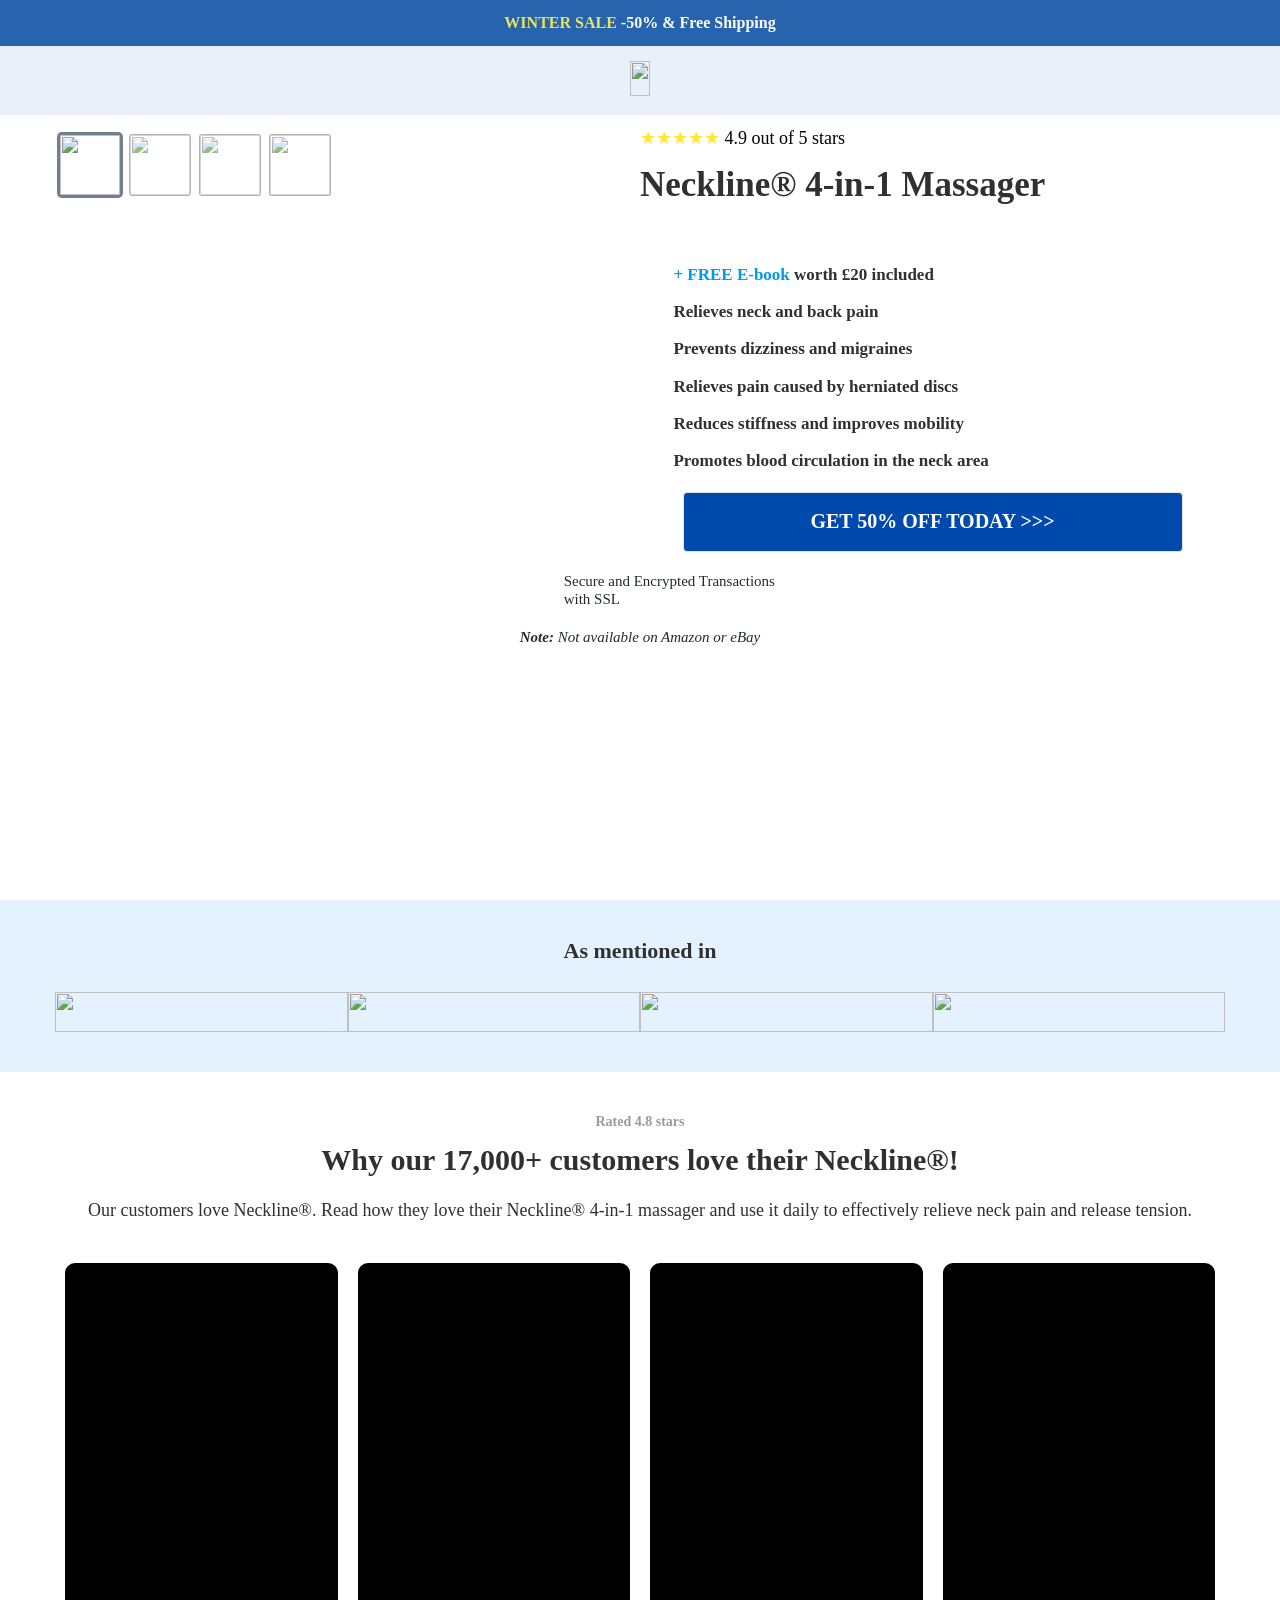
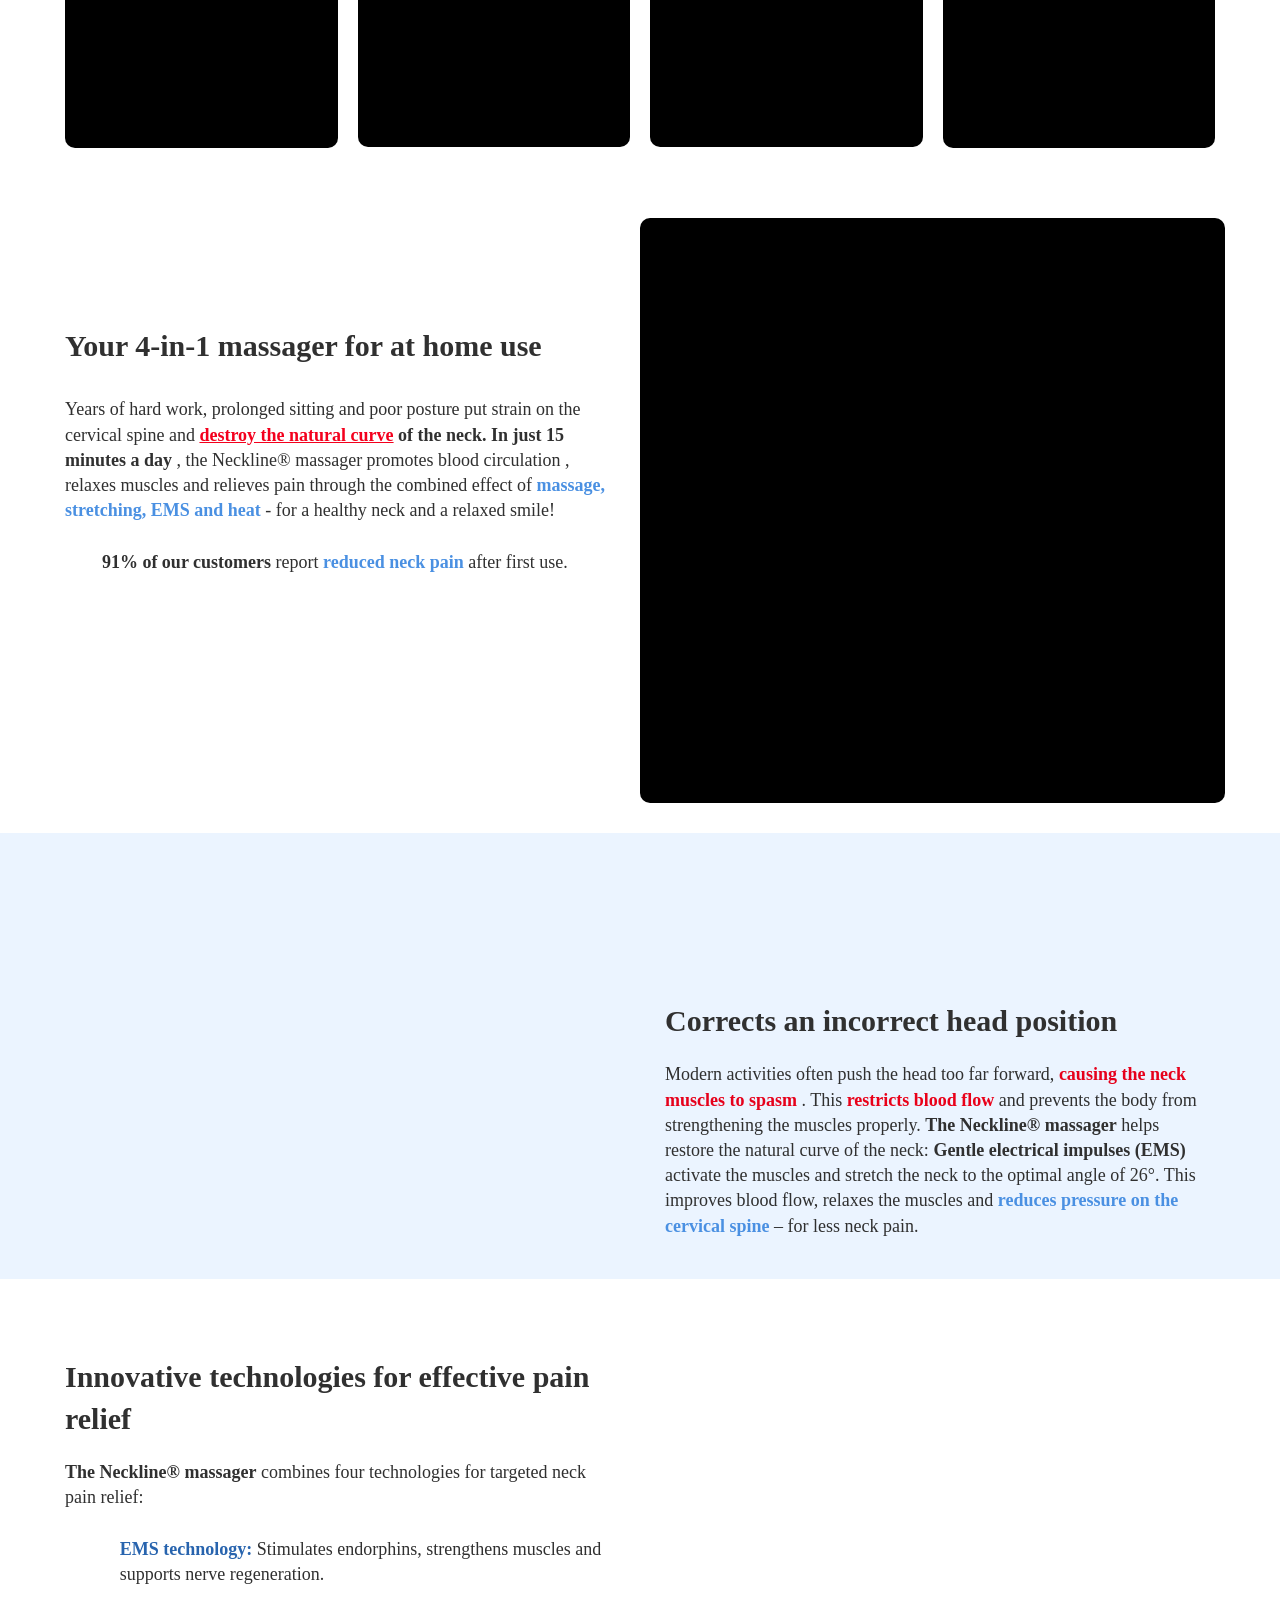
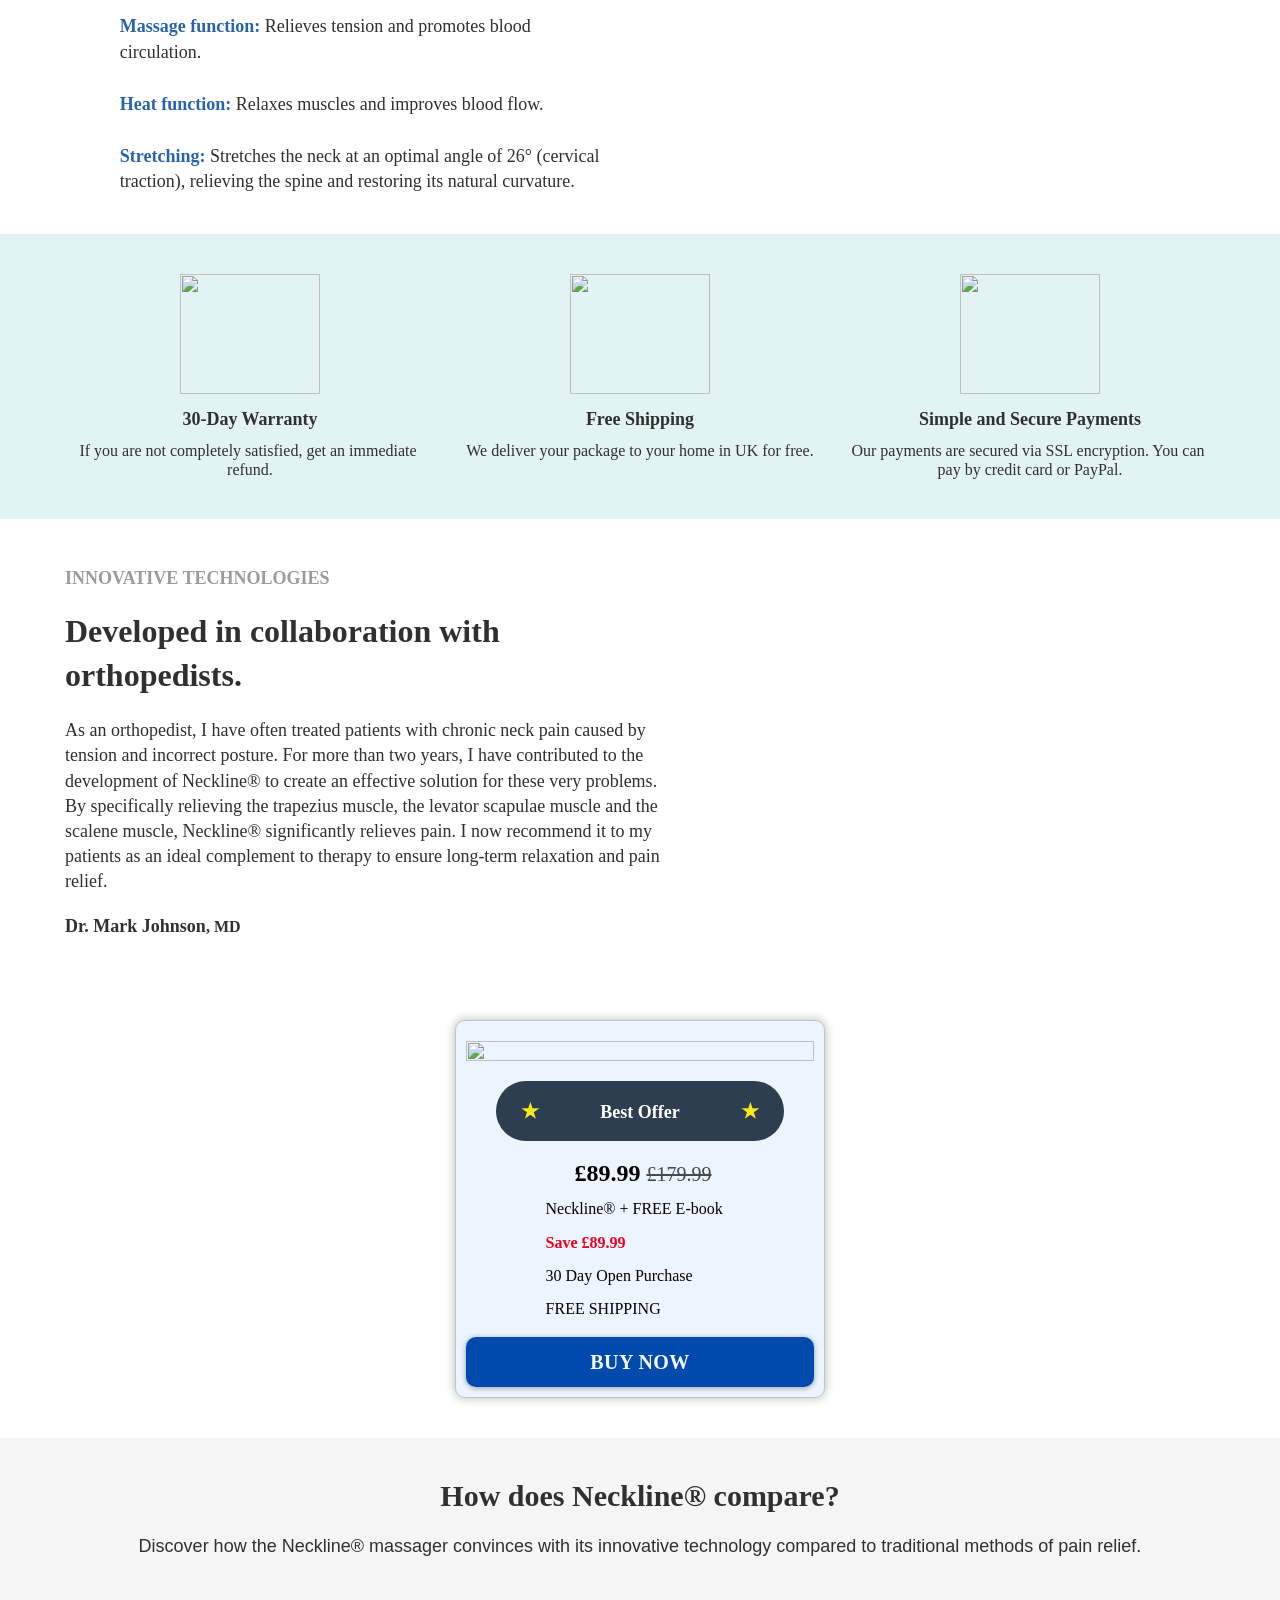
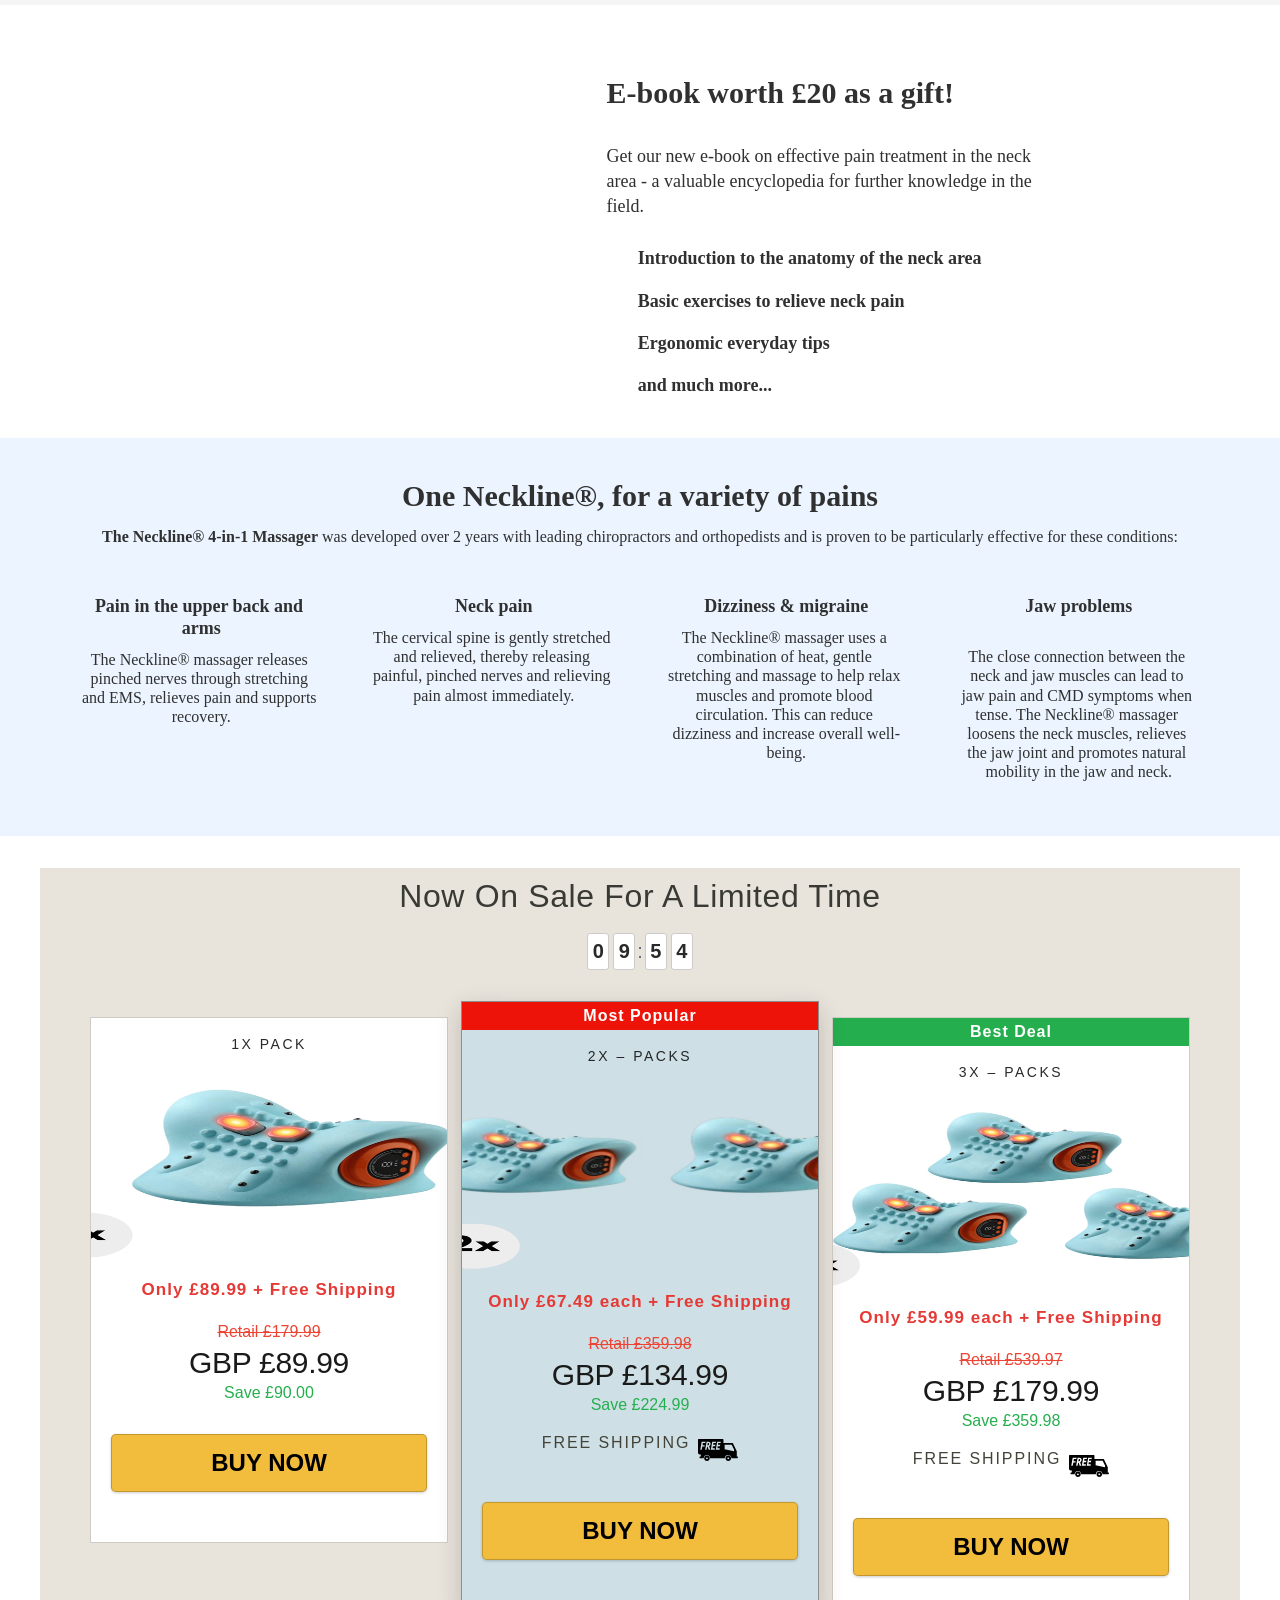
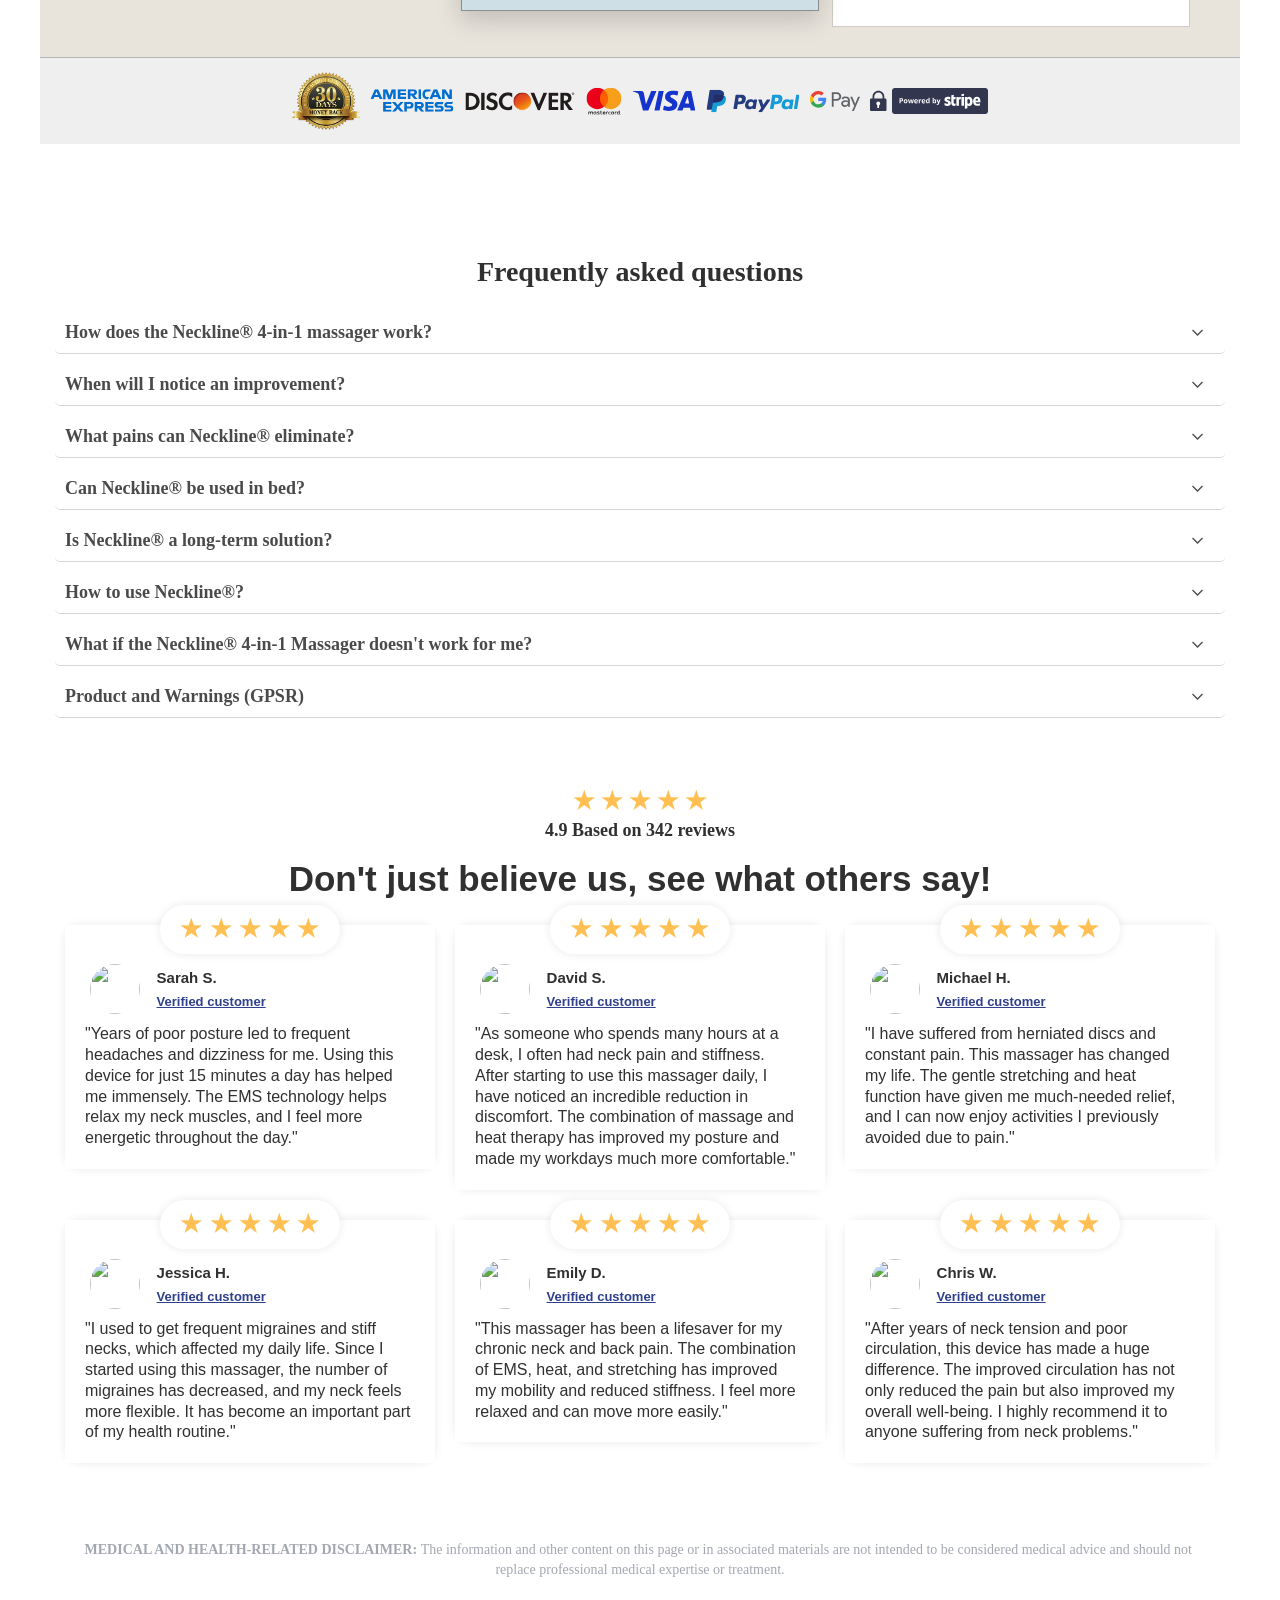
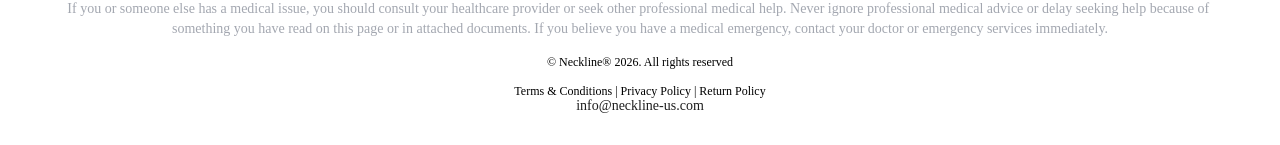
==== commit 5b1fafba: "state names changes" ====
--- a/products/products.html
+++ b/products/products.html
@@ -48,7 +48,7 @@
 						
 						<script>window.PRODUCTS = null;let PRODUCTS=window.PRODUCTS;</script>
 						
-						<script>window.STEP = {"id":3510371,"created_at":"2025-12-09T07:17:47Z","updated_at":"2025-12-31T10:42:13Z","name":"Landing page","path":"landing","type":5,"url":"neckline-us.com/neckline-usa/landing","user_id":97893,"funnel_id":1005199,"template_id":0,"order_index":2,"thumbnail_hash":"","domain_name":"neckline-us.com","domain_id":36615,"pages":null,"ab_type":"percent","cloning_products":null};let STEP = window.STEP;</script>
+						<script>window.STEP = {"id":3510371,"created_at":"2025-12-09T07:17:47Z","updated_at":"2025-12-31T10:42:13Z","name":"Landing page","path":"landing","type":5,"url":"neckline-us.com/neckline-UK/landing","user_id":97893,"funnel_id":1005199,"template_id":0,"order_index":2,"thumbnail_hash":"","domain_name":"neckline-us.com","domain_id":36615,"pages":null,"ab_type":"percent","cloning_products":null};let STEP = window.STEP;</script>
 						
 						<script>window.APPS = [];let APPS = window.APPS;</script>
 
@@ -1289,7 +1289,7 @@
 } </style><div class=paragraph-inner><p><strong>Free Shipping</strong></div></div></div><div data-v-7000fbd6 data-eid=90538 class=element-wrapper><div data-v-7000fbd6 class="paragraph el-90538" style="font-family: Poppins; line-height: 1.2; margin: 0px; padding: 0px 10px 10px; text-shadow: transparent 0px 0px 0px;"><style> .el-90538  {
     font-size: 16px;
     text-align: center;
-} </style><div class=paragraph-inner><p><span style="color: rgb(48, 48, 48); font-size: 16px;">We deliver your package to your home in </span>USA <span style="color: rgb(48, 48, 48); font-size: 16px;">for free.</span></div></div></div></div></div></div></div></div><div data-v-88bfce8f data-v-8a9061fa class=row-column style="width: 33.3333%;"><div data-v-7000fbd6 data-v-88bfce8f data-eid=447135 class=element-wrapper><div data-v-7000fbd6 class=container-wrapper><style> 
+} </style><div class=paragraph-inner><p><span style="color: rgb(48, 48, 48); font-size: 16px;">We deliver your package to your home in </span>UK <span style="color: rgb(48, 48, 48); font-size: 16px;">for free.</span></div></div></div></div></div></div></div></div><div data-v-88bfce8f data-v-8a9061fa class=row-column style="width: 33.3333%;"><div data-v-7000fbd6 data-v-88bfce8f data-eid=447135 class=element-wrapper><div data-v-7000fbd6 class=container-wrapper><style> 
 .el-447135 {
     align-items:start;
 }
@@ -3135,7 +3135,7 @@
 } </style><div class=paragraph-inner><p><strong>MEDICAL AND HEALTH-RELATED DISCLAIMER: </strong>The information and other content on this page or in associated materials are not intended to be considered medical advice and should not replace professional medical expertise or treatment.<p><br><p>If you or someone else has a medical issue, you should consult your healthcare provider or seek other professional medical help. Never ignore professional medical advice or delay seeking help because of something you have read on this page or in attached documents. If you believe you have a medical emergency, contact your doctor or emergency services immediately.</div></div></div><div data-v-7000fbd6 data-v-88bfce8f data-eid=180062 class=element-wrapper><div data-v-7000fbd6 class="paragraph el-180062" style="color: rgb(0, 0, 0); font-family: Poppins; line-height: 1.2; margin: 0px; padding: 7px 10px 10px; text-shadow: transparent 0px 0px 0px;"><style> .el-180062  {
     font-size: 12px;
     text-align: center;
-} </style><div class=paragraph-inner><p>© Neckline® 2025. All rights reserved<p><br><p><a class=internal href="#" target=_self>Terms & Conditions</a> | <a class=internal href="#" target=_self>Privacy Policy</a> | <a class=internal href="#" target=_self>Return Policy</a><p><span style="background-color: rgba(0, 0, 0, 0); font-size: 14px; color: rgb(31, 31, 31);">info@neckline-us.com</span></div></div></div></div></div></section><section data-v-fddb961a data-eid=217931 data-show_after=300 data-sticky_position=bottom id=217931 class="section full no-mobile sticky_show_after" style="position: sticky; z-index: 10; bottom: 0px; background-color: rgb(255, 255, 255); background-size: auto; background-repeat: no-repeat;"><div data-v-8a9061fa data-v-fddb961a data-eid=575175 id=575175 class=section_row style="border-width: 0px; border-style: solid; border-color: transparent; color: rgb(48, 48, 48); font-size: 14px; text-align: initial; margin: 0px; padding: 0px; background-size: auto; background-repeat: no-repeat;"><div data-v-88bfce8f data-v-8a9061fa class=row-column style="width: 100%;"><div data-v-7000fbd6 data-v-88bfce8f data-eid=691821 class=element-wrapper><div data-v-7000fbd6 class="btn-container el-691821"><style> .el-691821 .btn { font-family:Poppins;font-weight:bold;font-size:20px;text-align:center;border-top:0px solid ;border-left:0px solid ;border-right:0px solid ;border-bottom:0px solid ;border-radius:10px 10px 10px 10px ;line-height:1;margin:10px 0px 10px 0px;padding:20px 65px 20px 65px;background-color:#004aad; }  .el-691821 .btn:hover { line-height:1; } 
+} </style><div class=paragraph-inner><p>© Neckline® 2026. All rights reserved<p><br><p><a class=internal href="#" target=_self>Terms & Conditions</a> | <a class=internal href="#" target=_self>Privacy Policy</a> | <a class=internal href="#" target=_self>Return Policy</a><p><span style="background-color: rgba(0, 0, 0, 0); font-size: 14px; color: rgb(31, 31, 31);">info@neckline-us.com</span></div></div></div></div></div></section><section data-v-fddb961a data-eid=217931 data-show_after=300 data-sticky_position=bottom id=217931 class="section full no-mobile sticky_show_after" style="position: sticky; z-index: 10; bottom: 0px; background-color: rgb(255, 255, 255); background-size: auto; background-repeat: no-repeat;"><div data-v-8a9061fa data-v-fddb961a data-eid=575175 id=575175 class=section_row style="border-width: 0px; border-style: solid; border-color: transparent; color: rgb(48, 48, 48); font-size: 14px; text-align: initial; margin: 0px; padding: 0px; background-size: auto; background-repeat: no-repeat;"><div data-v-88bfce8f data-v-8a9061fa class=row-column style="width: 100%;"><div data-v-7000fbd6 data-v-88bfce8f data-eid=691821 class=element-wrapper><div data-v-7000fbd6 class="btn-container el-691821"><style> .el-691821 .btn { font-family:Poppins;font-weight:bold;font-size:20px;text-align:center;border-top:0px solid ;border-left:0px solid ;border-right:0px solid ;border-bottom:0px solid ;border-radius:10px 10px 10px 10px ;line-height:1;margin:10px 0px 10px 0px;padding:20px 65px 20px 65px;background-color:#004aad; }  .el-691821 .btn:hover { line-height:1; } 
  
 .el-691821 {
     align-items:center;
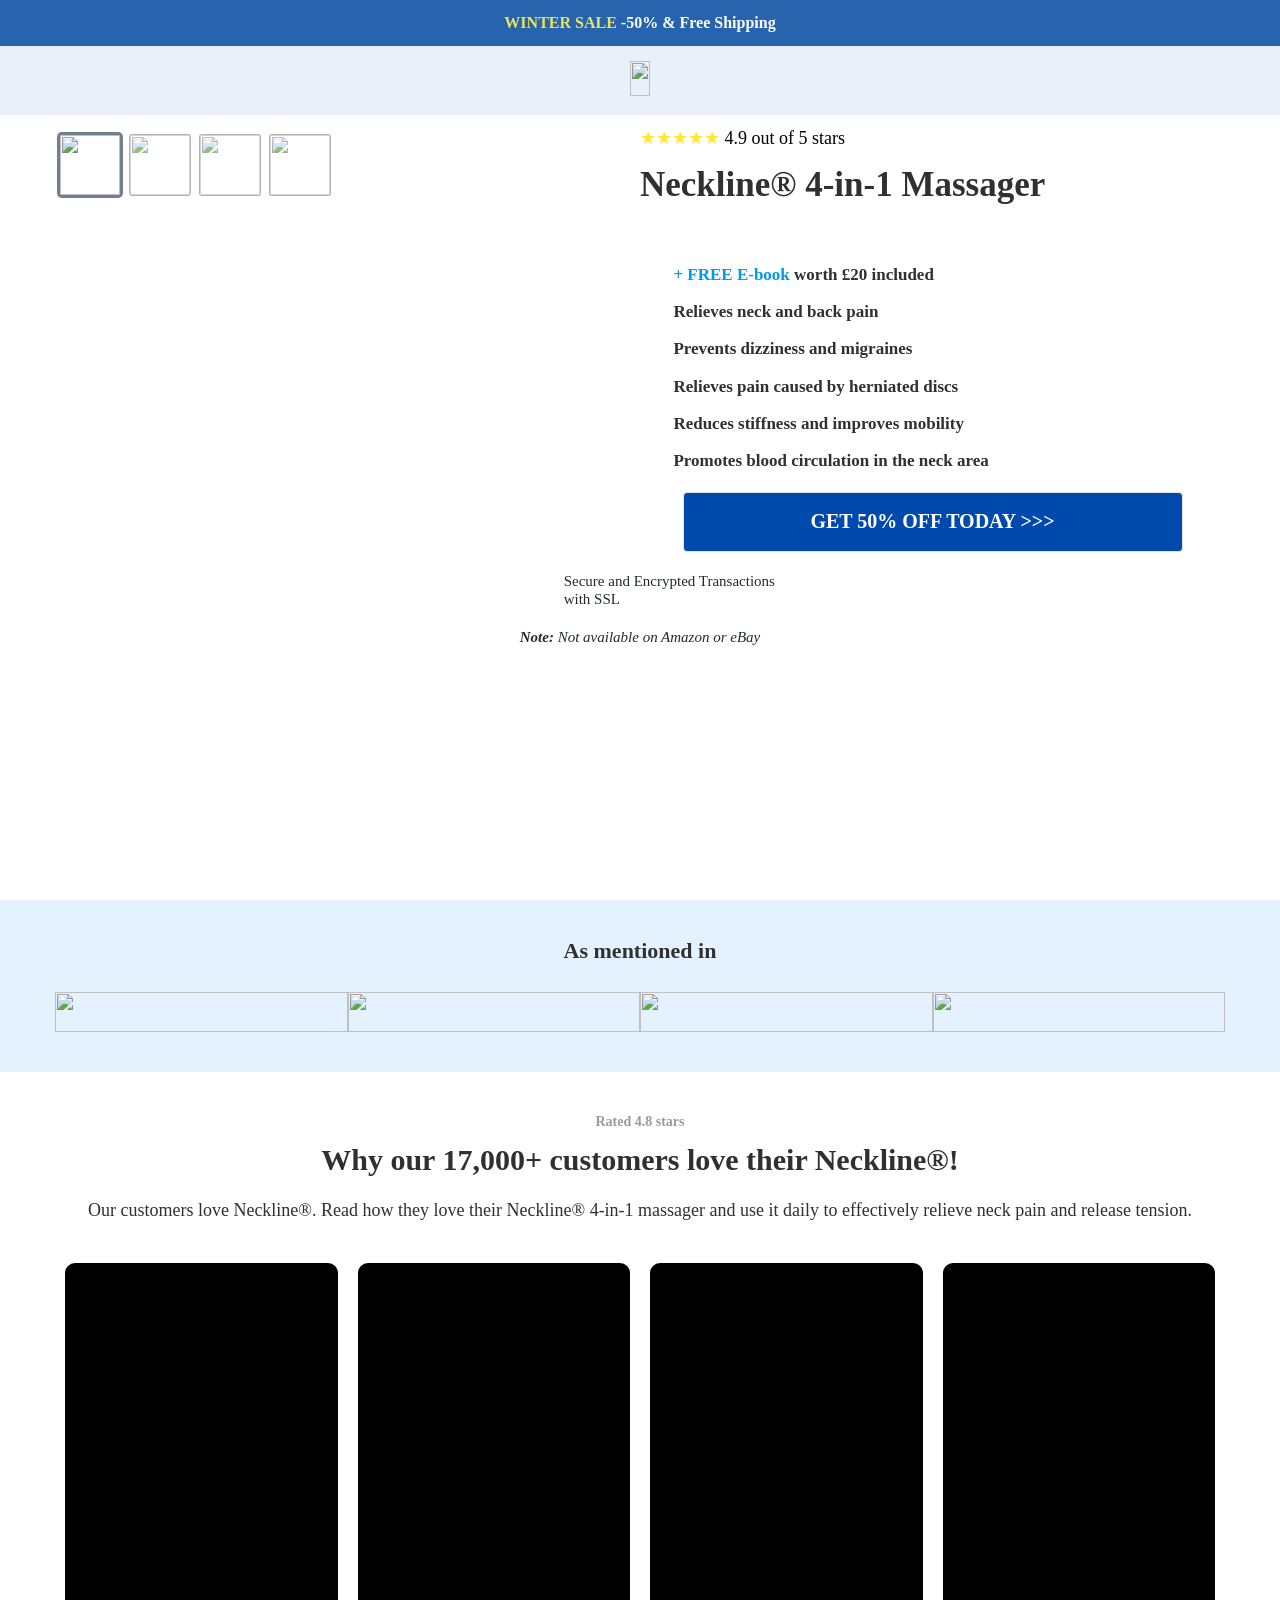
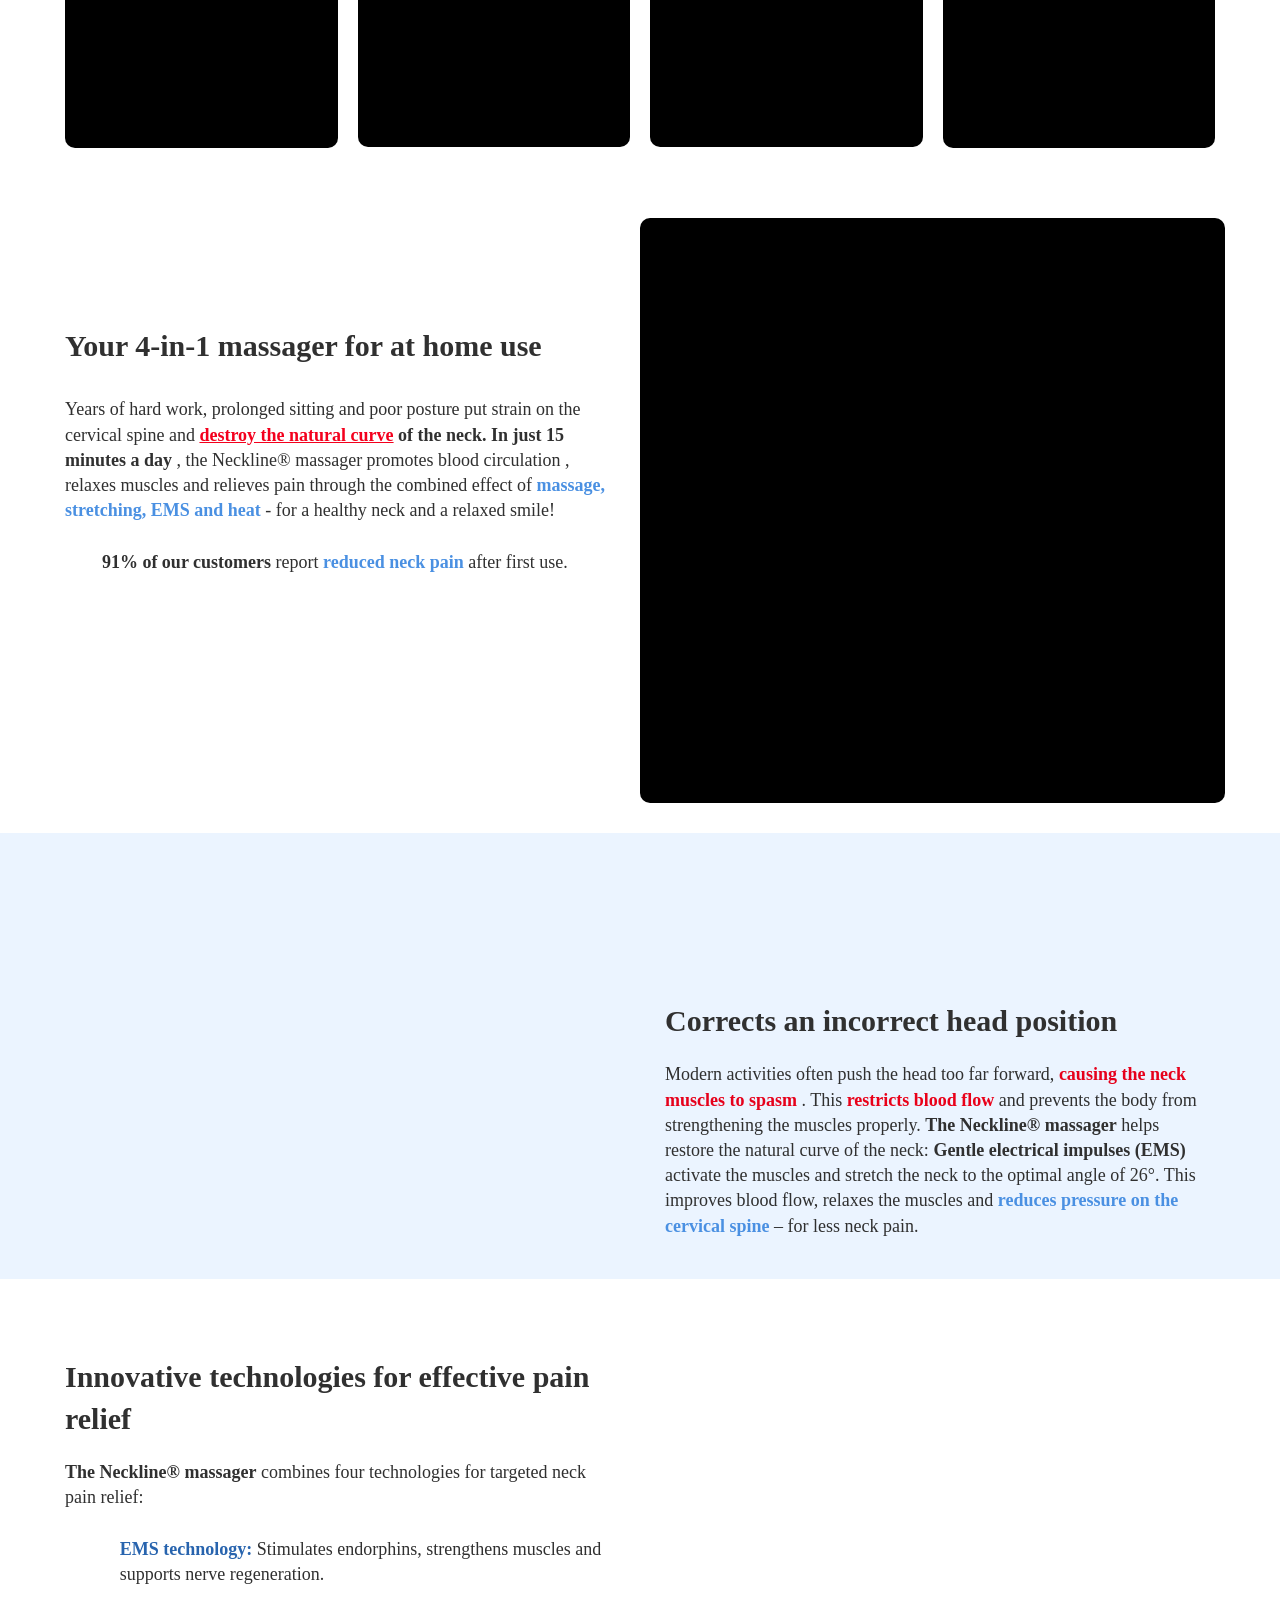
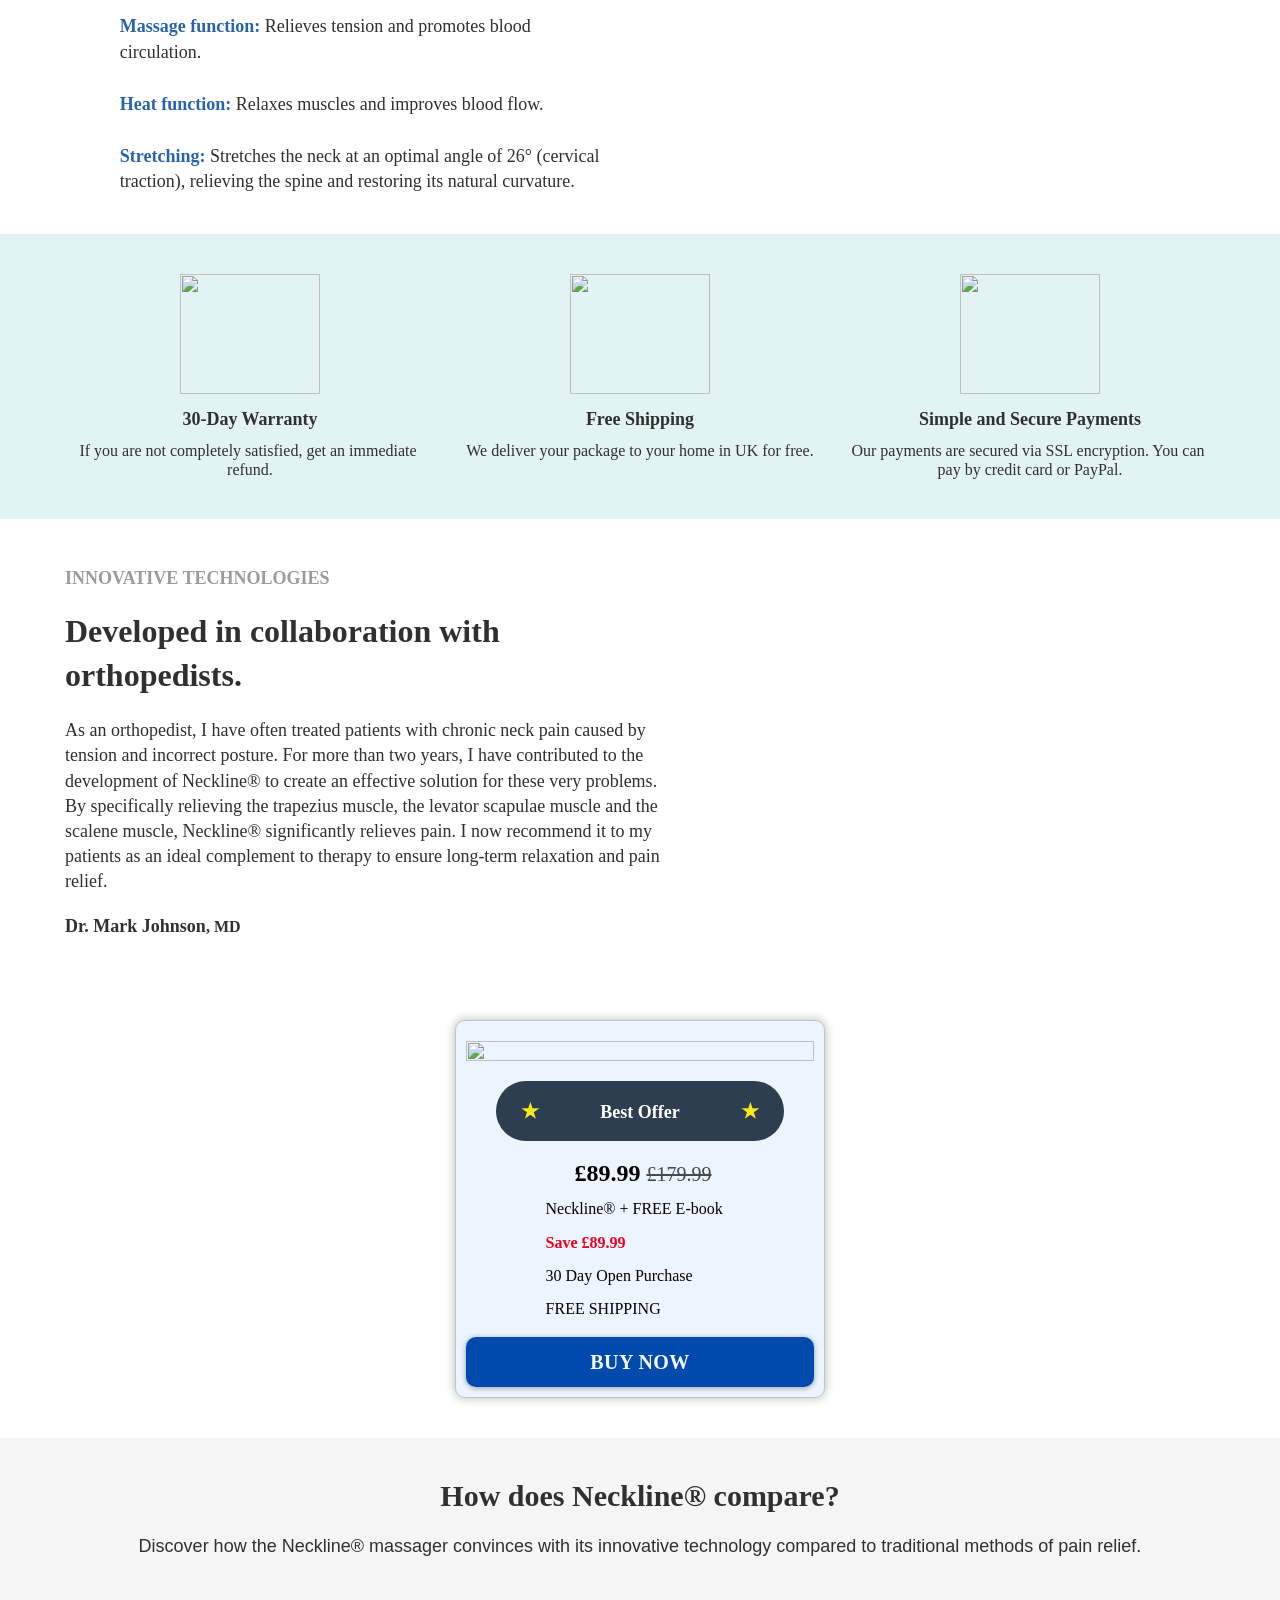
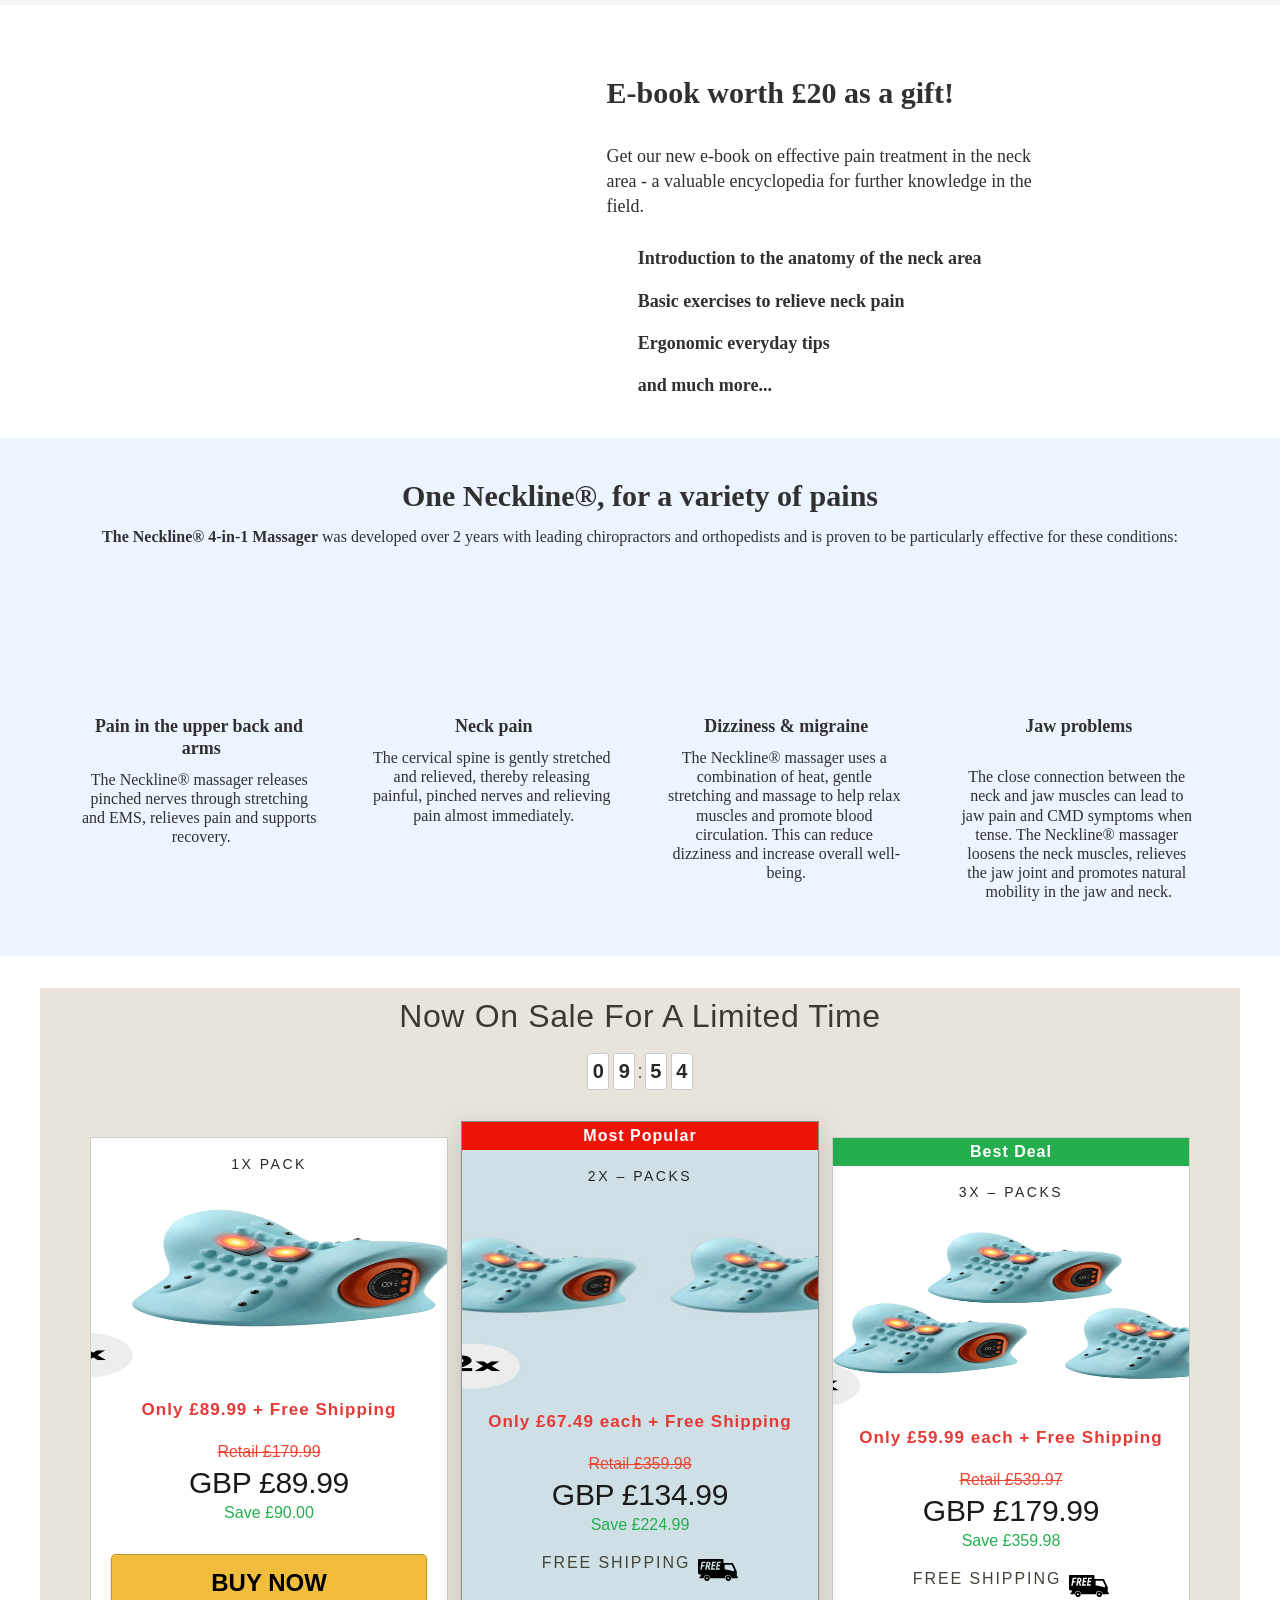
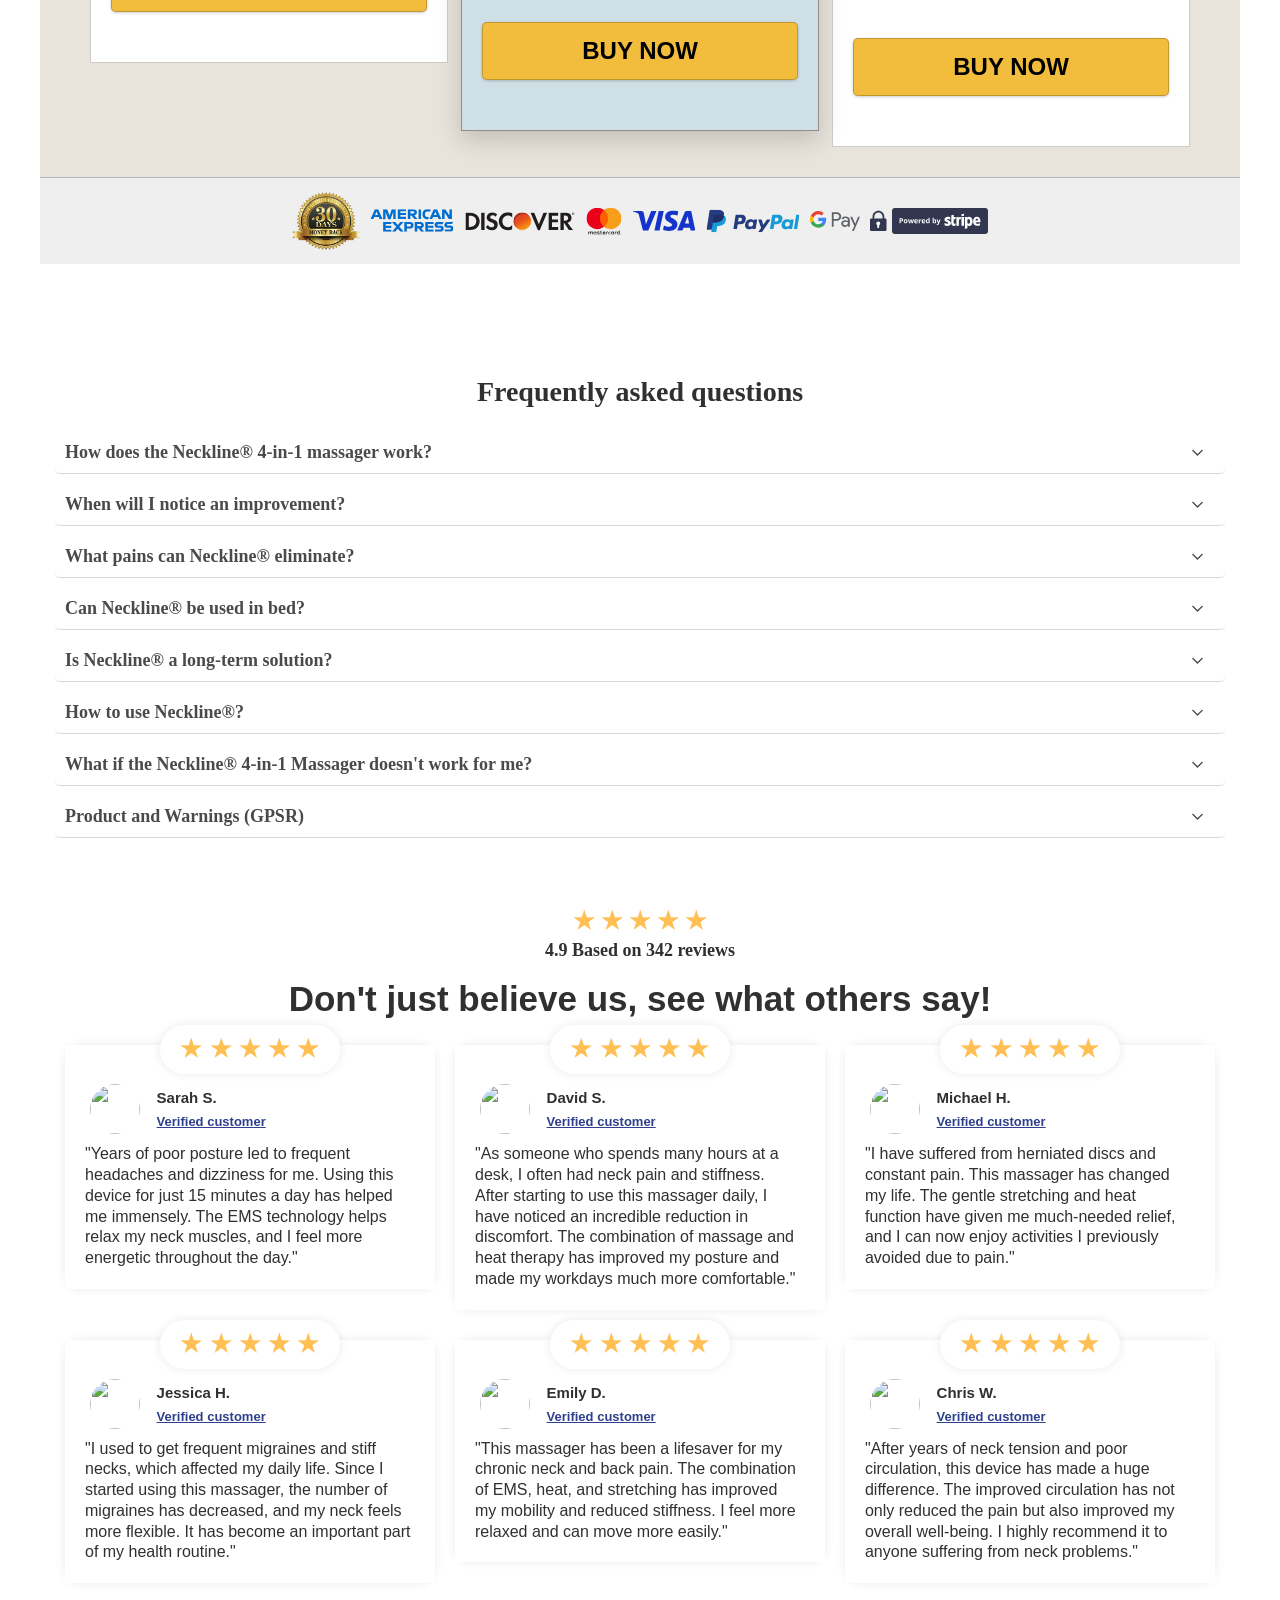
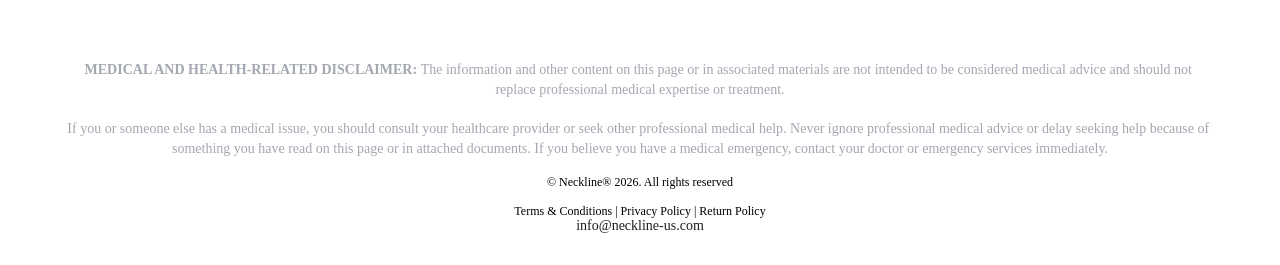
==== commit f7502dcc: "responsive fixes" ====
--- a/products/products.html
+++ b/products/products.html
@@ -348,7 +348,8 @@
 } </style><div class=paragraph-inner><p><strong><em>Note:</em></strong><em> Not available on Amazon or eBay</em></div></div></div></div></div></section><section data-v-fddb961a data-eid=718237 id=718237 class="section full no-desktop no-tablet" style="padding: 0px 10px 15px; background-color: rgb(255, 255, 255); background-size: auto; background-repeat: no-repeat;"><div data-v-8a9061fa data-v-fddb961a data-eid=11878 id=11878 class=section_row style="border-width: 0px; border-style: solid; border-color: transparent; color: rgb(48, 48, 48); font-size: 14px; text-align: initial; margin: 0px; padding: 0px; background-size: auto; background-repeat: no-repeat;"><div data-v-88bfce8f data-v-8a9061fa class=row-column style="width: 100%;"><div data-v-7000fbd6 data-v-88bfce8f data-eid=867622 class=element-wrapper><div data-v-7000fbd6 class="image-slider el-867622" style="margin: 0px; object-fit: scale-down;"><style> {} </style><div class=is-image-wrapper><div class="image-resize img"><img crossorigin=anonymous src="[data-uri]" data-srcset="//img.funnelish.com/41553/888735/1754926036-1%20Slider.png?auto=compress,format&optimize=medium&fit=clip&w=100%&h=auto 1x" alt data-sizes=auto data-src="//img.funnelish.com/41553/888735/1754926036-1%20Slider.png?auto=compress,format&optimize=medium&fit=clip&w=100%&h=auto" width=100% height=auto class=lazyload style="object-fit: scale-down;"></div><a class=prev>❮</a><a class=next>❯</a></div><div class=is-thumbs-wrapper><div class=is-thumbnails><div data-img="//img.funnelish.com/41553/888735/1754926036-1%20Slider.png?auto=compress,format&optimize=medium&fit=clip&w=100%&h=auto" class="is-thumbnail selected" style="width: 60px; height: 60px;"><img alt src="[data-uri]" data-src="//img.funnelish.com/41553/888735/1754926036-1%20Slider.png?auto=compress,format&fit=clip&w=60&h=60" loading=lazy class=lazyload></div><div data-img="//img.funnelish.com/41553/888735/1754926034-2%20Slider.png?auto=compress,format&optimize=medium&fit=clip&w=100%&h=auto" class=is-thumbnail style="width: 60px; height: 60px;"><img alt src="[data-uri]" data-src="//img.funnelish.com/41553/888735/1754926034-2%20Slider.png?auto=compress,format&fit=clip&w=60&h=60" loading=lazy class=lazyload></div><div data-img="//img.funnelish.com/41553/888735/1754926031-3%20Slider.png?auto=compress,format&optimize=medium&fit=clip&w=100%&h=auto" class=is-thumbnail style="width: 60px; height: 60px;"><img alt src="[data-uri]" data-src="//img.funnelish.com/41553/888735/1754926031-3%20Slider.png?auto=compress,format&fit=clip&w=60&h=60" loading=lazy class=lazyload></div><div data-img="//img.funnelish.com/41553/888735/1764417418-Only%2010-15%20minutes%20a%20day%20One-time%20cost%20of%20only%20$119.99.png?auto=compress,format&optimize=medium&fit=clip&w=100%&h=auto" class=is-thumbnail style="width: 60px; height: 60px;"><img alt src="[data-uri]" data-src="//img.funnelish.com/41553/888735/1764417418-Only%2010-15%20minutes%20a%20day%20One-time%20cost%20of%20only%20$119.99.png?auto=compress,format&fit=clip&w=60&h=60" loading=lazy class=lazyload></div></div></div></div></div><div data-v-7000fbd6 data-v-88bfce8f data-eid=70682 class=element-wrapper><div data-v-7000fbd6 class="paragraph el-70682" style="color: rgb(250, 234, 41); font-family: Poppins; line-height: 1.5; margin: 0px; padding: 10px; text-shadow: transparent 0px 0px 0px;"><style> .el-70682  {
     font-size: 18px;
     text-align: left;
-} </style><div class=paragraph-inner><p>★★★★★ <span style="color: rgb(0, 0, 0);">4.9 out of 5 stars</span></div></div></div><div data-v-7000fbd6 data-v-88bfce8f data-eid=648470 class=element-wrapper><div data-v-7000fbd6 class="paragraph el-648470" style="font-family: Poppins; line-height: 1.3; margin: 0px; padding: 10px; text-shadow: transparent 0px 0px 0px;"><style> .el-648470  {
+} </style><div class=paragraph-inner><p>★★★★★ <span style="color: rgb(0, 0, 0);">4.9 out of 5 stars</span></div></div></div>
+<style> .el-648470  {
     font-size: calc(28px + 8 * ((100vw - 320px) / 960));
     text-align: left;
 }
@@ -368,13 +369,9 @@
     font-size: 35px;
     text-align: left;
   }
-} </style><div class=paragraph-inner><p><strong>Neckline® 4-in-1 Massager</strong></div></div></div><div data-v-7000fbd6 data-v-88bfce8f data-eid=690465 class=element-wrapper><div data-v-7000fbd6 class="paragraph el-690465" style="line-height: 1; margin: 0px; padding: 10px; text-shadow: transparent 0px 0px 0px;"><style> .el-690465  {
-    font-size: 20px;
-    text-align: left;
-} </style><div class=paragraph-inner><p><strong><s>£179.99</s> </strong><strong style="font-size: 25px; color: rgb(10, 95, 216);">£89.85</strong></div></div></div><div data-v-7000fbd6 data-v-88bfce8f data-eid=710448 class=element-wrapper><div data-v-7000fbd6 class="paragraph el-710448" style="color: rgb(0, 0, 0); line-height: 1.2; margin: 0px; padding: 10px; text-shadow: transparent 0px 0px 0px;"><style> .el-710448  {
-    font-size: 20px;
-    text-align: left;
-} </style><div class=paragraph-inner><p>Get relieve of neck pain in a week!</div></div></div><div data-v-7000fbd6 data-v-88bfce8f data-eid=641668 class=element-wrapper><div data-v-7000fbd6 class=container-wrapper><style> 
+} </style>
+
+    <style> 
 .el-641668 {
     align-items:start;
 }
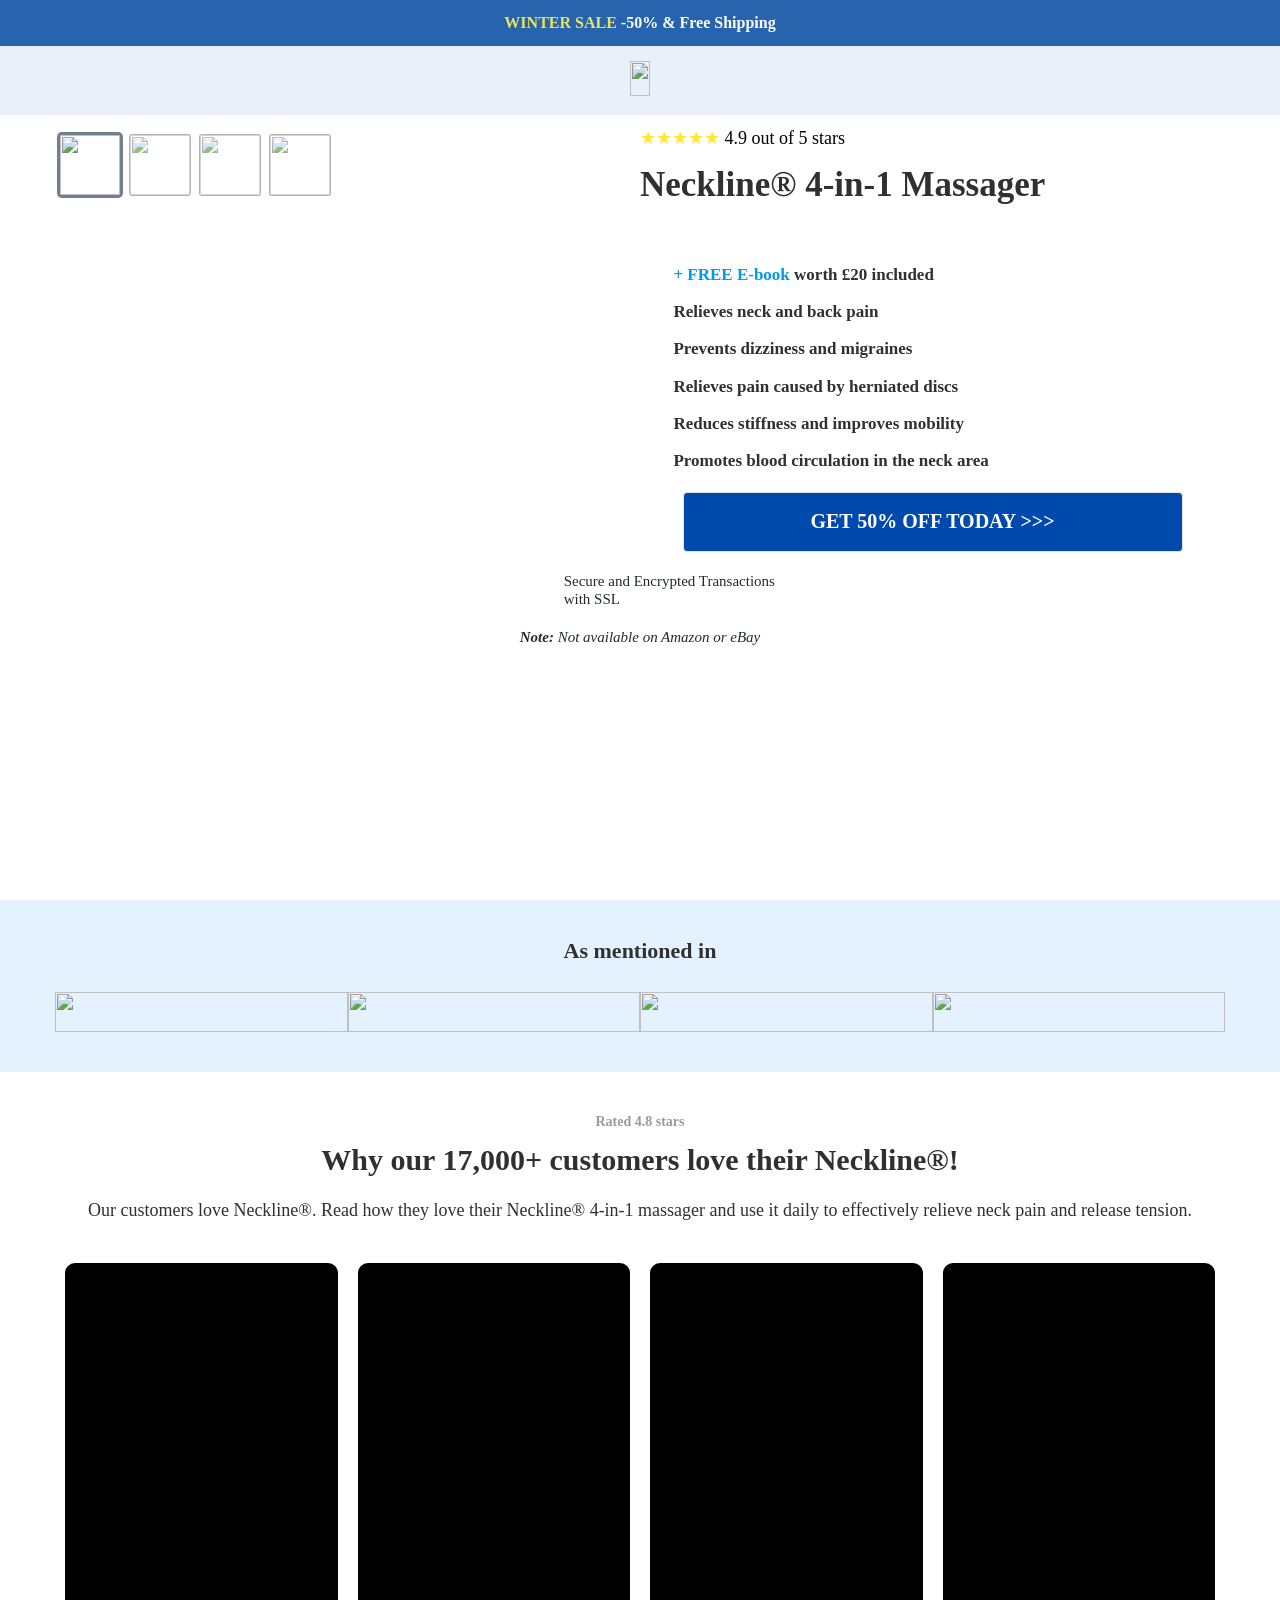
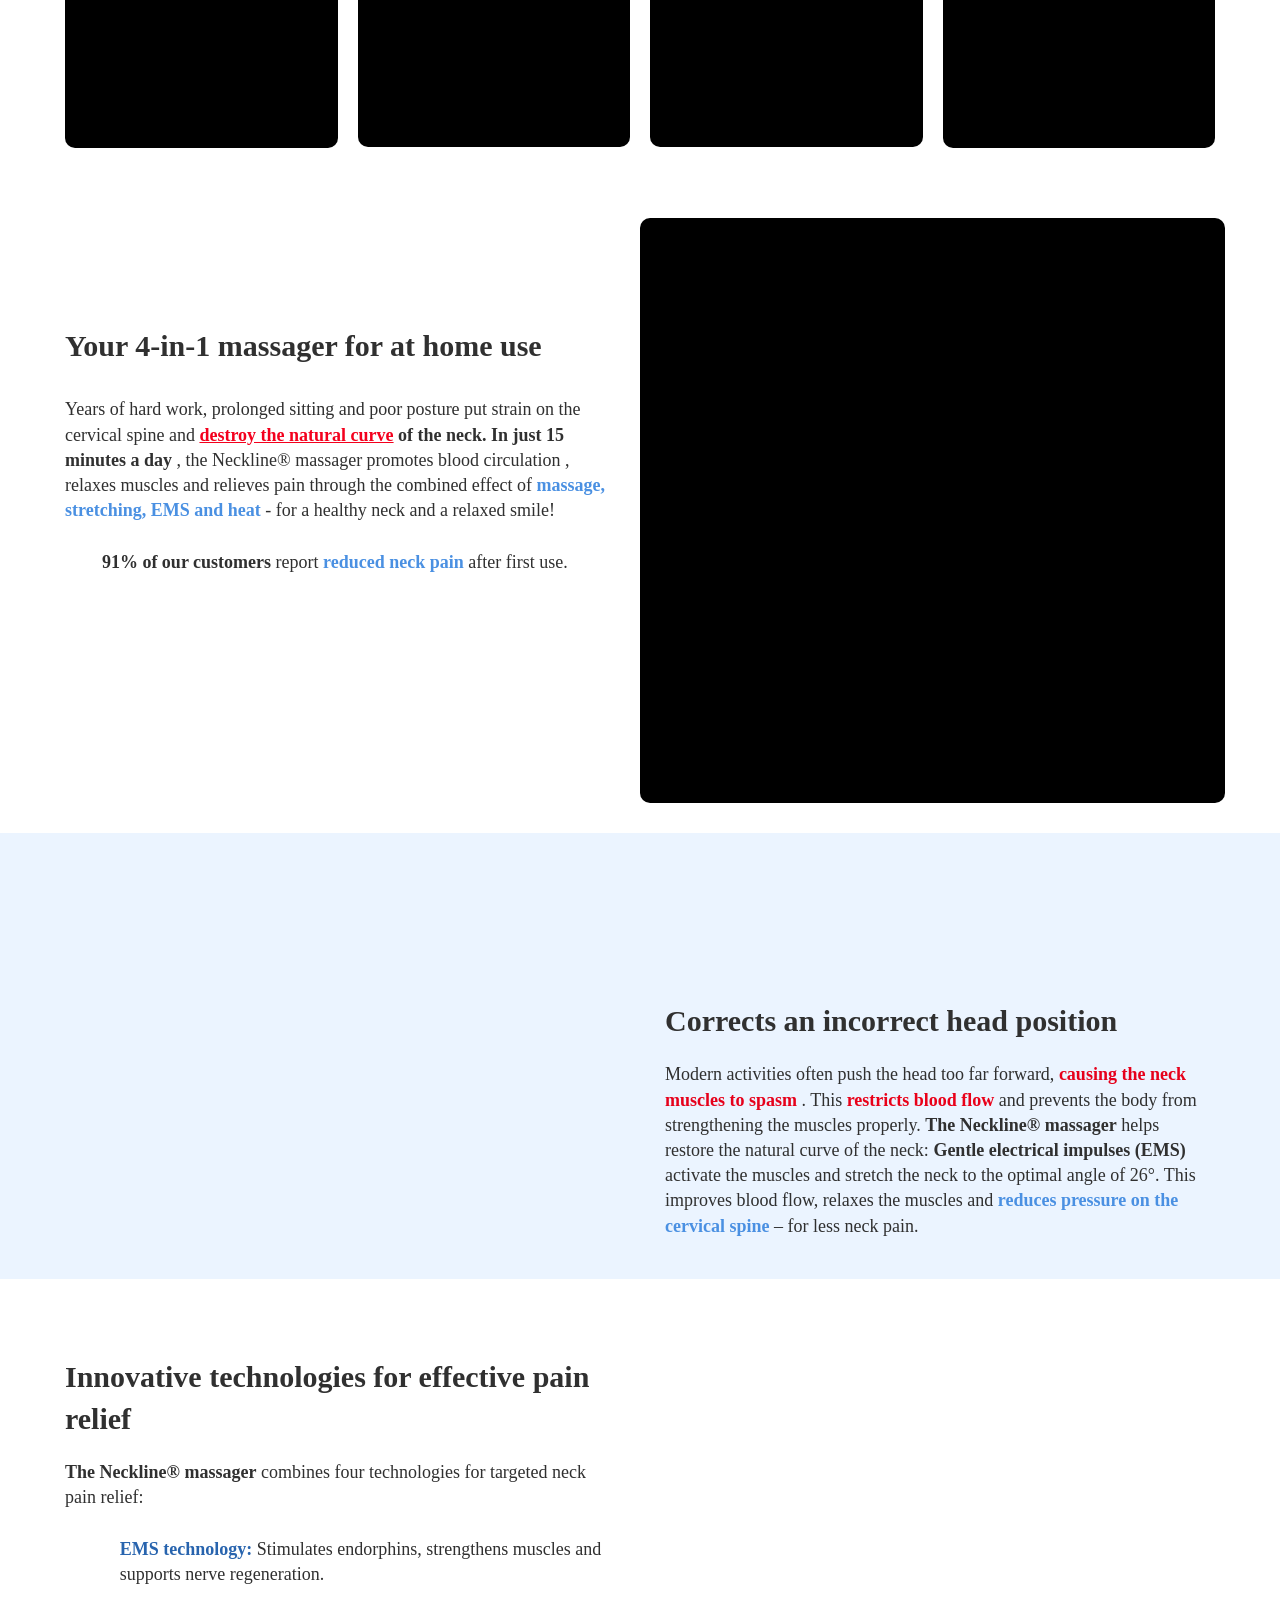
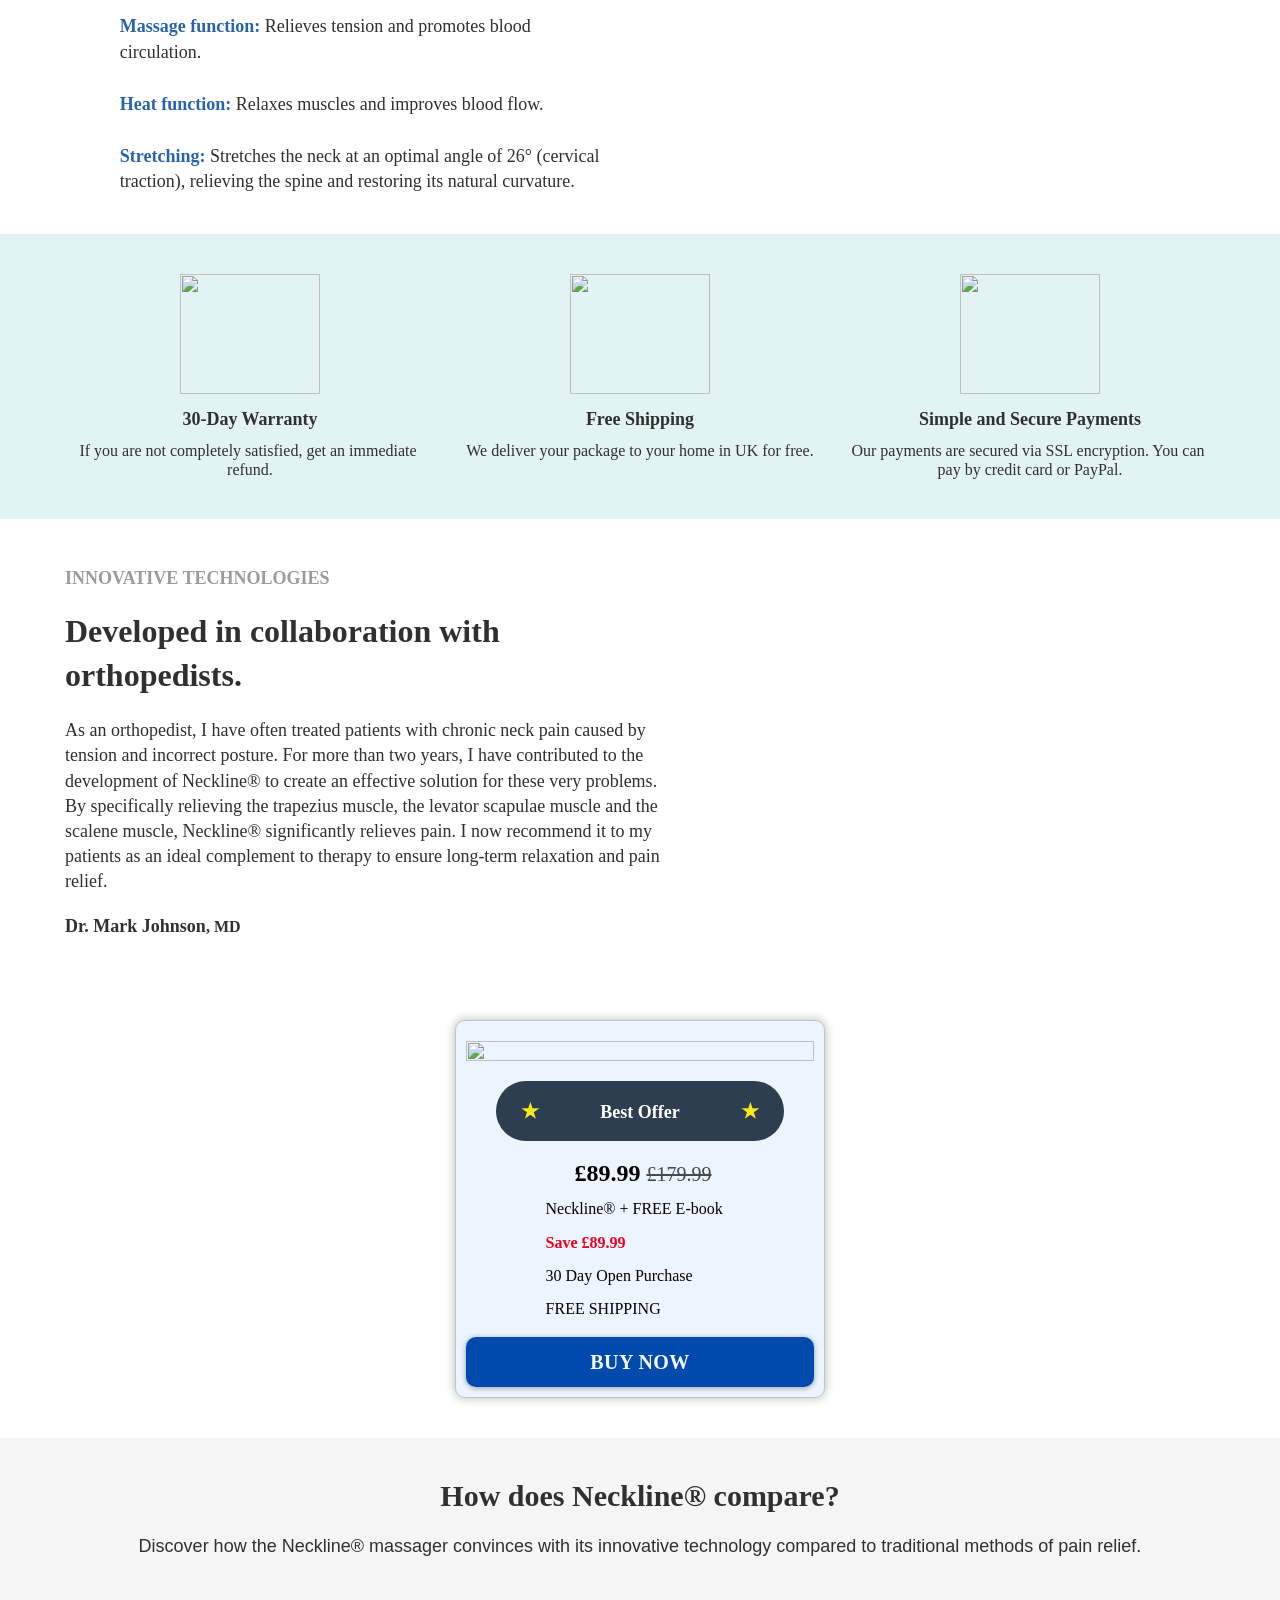
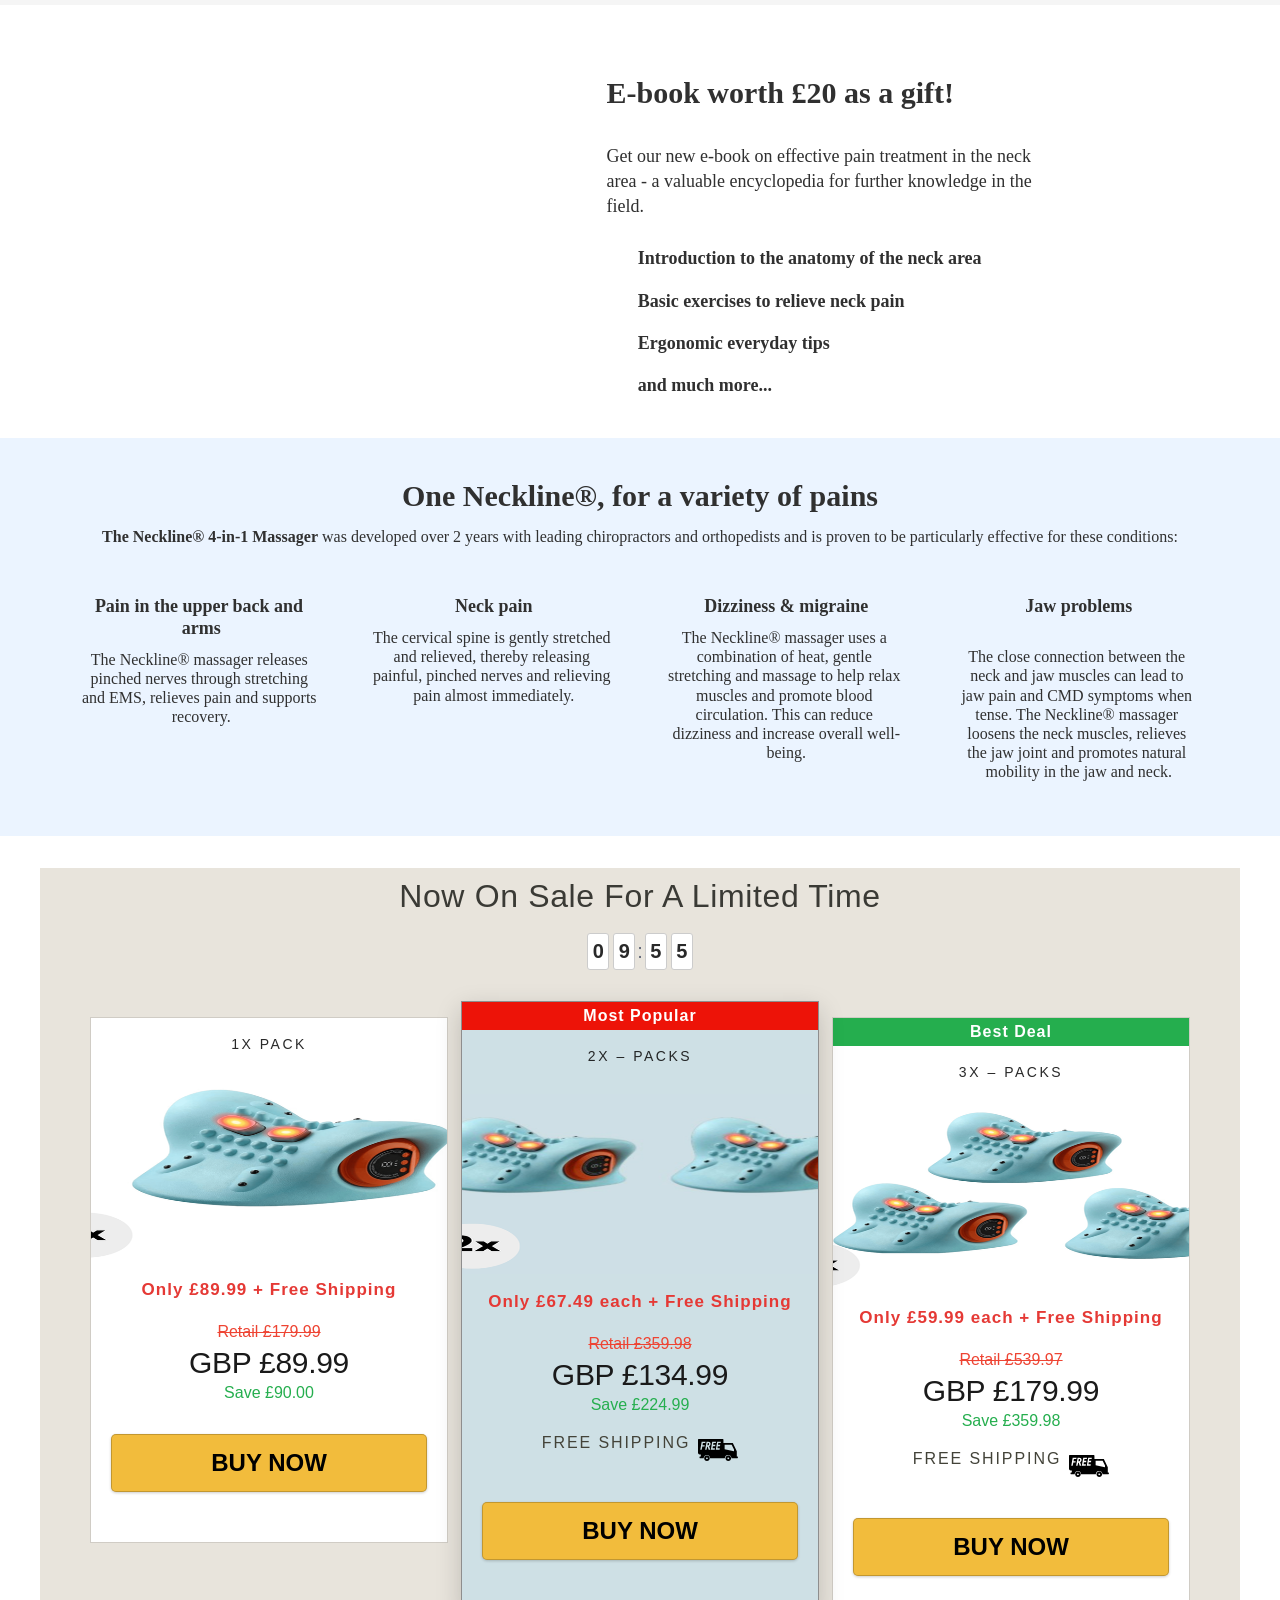
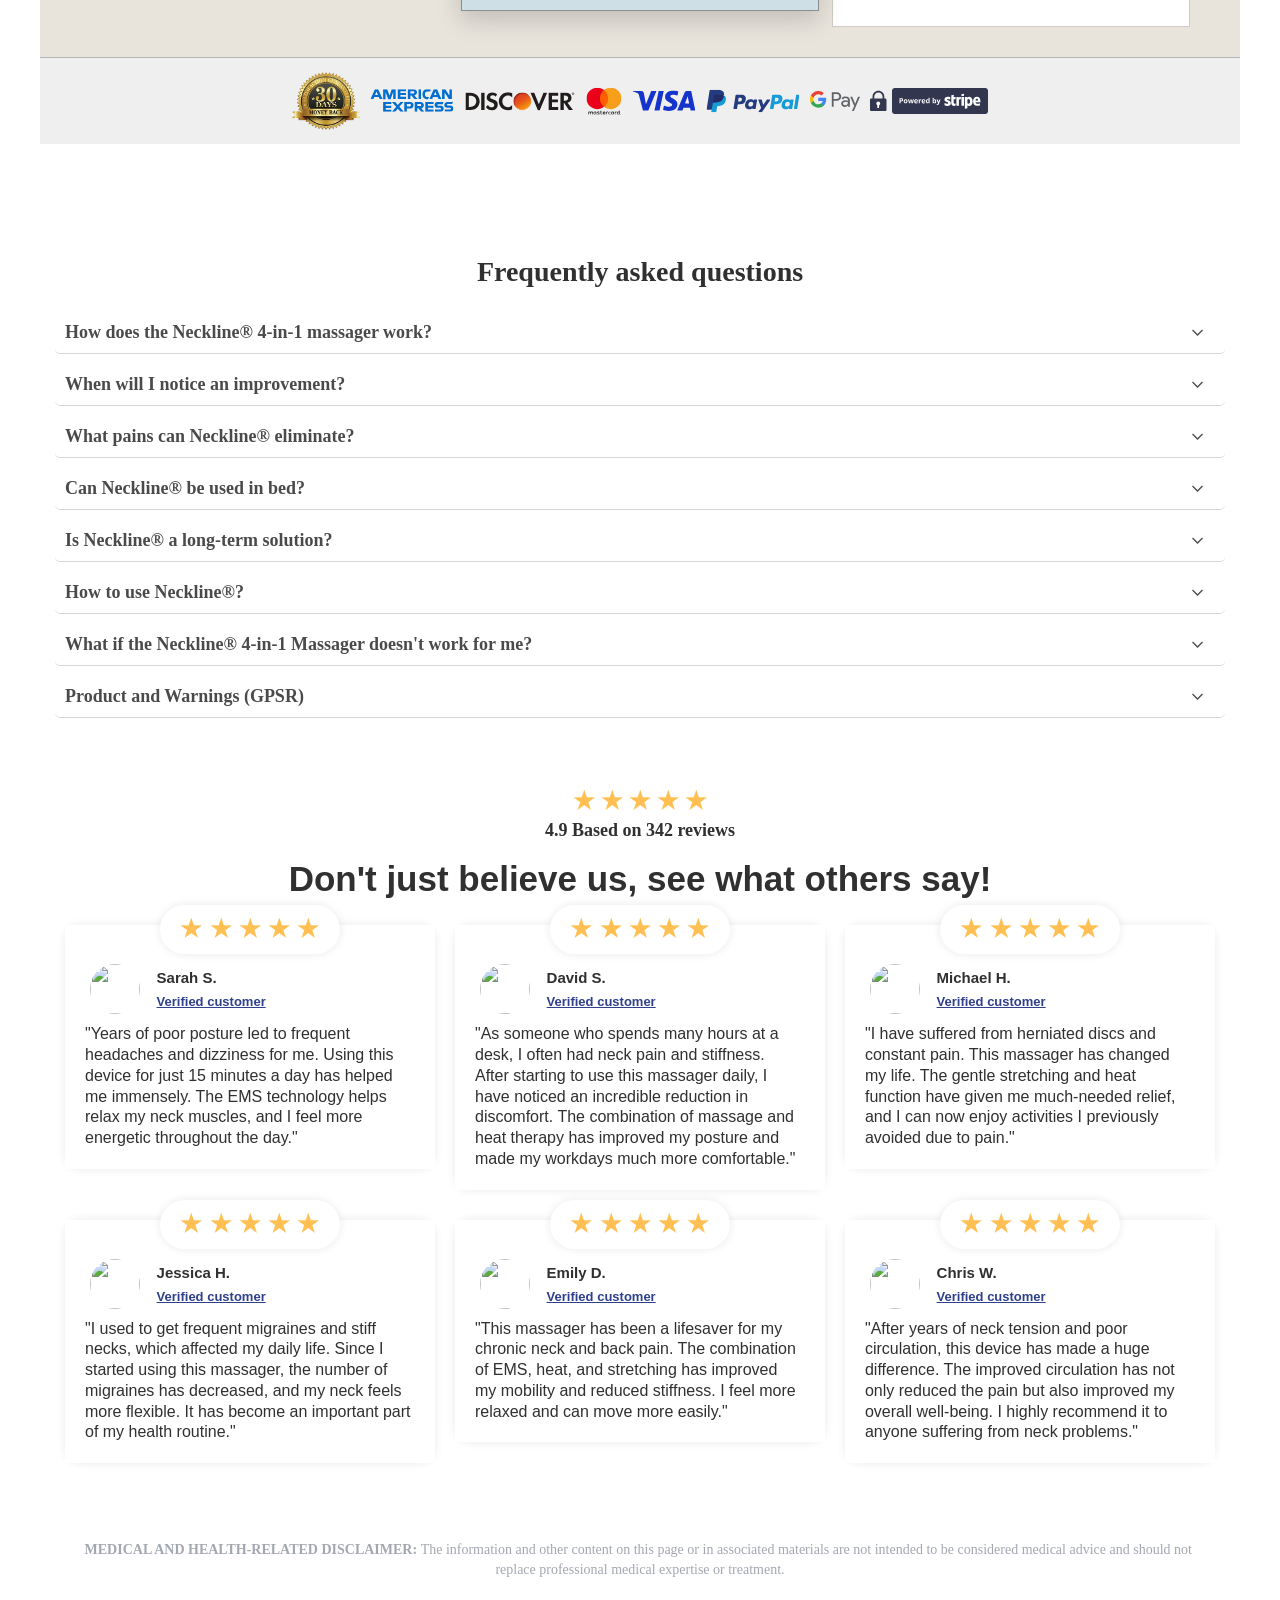
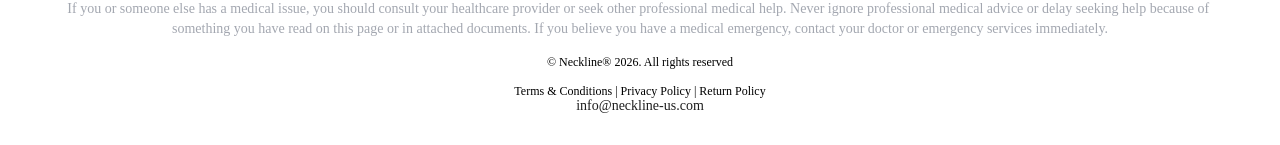
==== commit 4f92d017: "responsive fixes" ====
--- a/products/products.html
+++ b/products/products.html
@@ -1637,7 +1637,7 @@
 .el-2556 .btn-v2 {
     width:100%;align-self:center;
 }
- </style><a href="#" target="" class="btn btn-v2"><div class=btn-headline><p>BUY NOW</div></a></div></div></div></div></div></div></div><div data-v-88bfce8f data-v-8a9061fa class=row-column style="width: 33.3333%;"></div></div></section><section data-v-fddb961a data-eid=102593 id=102593 class="section full" style="padding: 30px 10px; background-color: rgb(245, 245, 245); background-size: auto; background-repeat: no-repeat;"><div data-v-8a9061fa data-v-fddb961a data-eid=270419 id=270419 class=section_row style="border-width: 0px; border-style: solid; border-color: transparent; color: rgb(48, 48, 48); font-size: 14px; text-align: initial; margin: 0px; padding: 0px; background-size: auto; background-repeat: no-repeat;"><div data-v-88bfce8f data-v-8a9061fa class=row-column style="width: 100%;"><div data-v-7000fbd6 data-v-88bfce8f data-eid=754690 class=element-wrapper><div data-v-7000fbd6 class="paragraph el-754690" style="font-family: Poppins; line-height: 1.4; margin: 0px; padding: 7px 10px 10px; text-shadow: transparent 0px 0px 0px;"><style> .el-754690  {
+ </style><a href="laakho-bundle-wrapper-scroller"  class="btn btn-v2"><div class=btn-headline><p>BUY NOW</div></a></div></div></div></div></div></div></div><div data-v-88bfce8f data-v-8a9061fa class=row-column style="width: 33.3333%;"></div></div></section><section data-v-fddb961a data-eid=102593 id=102593 class="section full" style="padding: 30px 10px; background-color: rgb(245, 245, 245); background-size: auto; background-repeat: no-repeat;"><div data-v-8a9061fa data-v-fddb961a data-eid=270419 id=270419 class=section_row style="border-width: 0px; border-style: solid; border-color: transparent; color: rgb(48, 48, 48); font-size: 14px; text-align: initial; margin: 0px; padding: 0px; background-size: auto; background-repeat: no-repeat;"><div data-v-88bfce8f data-v-8a9061fa class=row-column style="width: 100%;"><div data-v-7000fbd6 data-v-88bfce8f data-eid=754690 class=element-wrapper><div data-v-7000fbd6 class="paragraph el-754690" style="font-family: Poppins; line-height: 1.4; margin: 0px; padding: 7px 10px 10px; text-shadow: transparent 0px 0px 0px;"><style> .el-754690  {
     font-size: calc(26px + 8 * ((100vw - 320px) / 960));
     text-align: center;
 }
